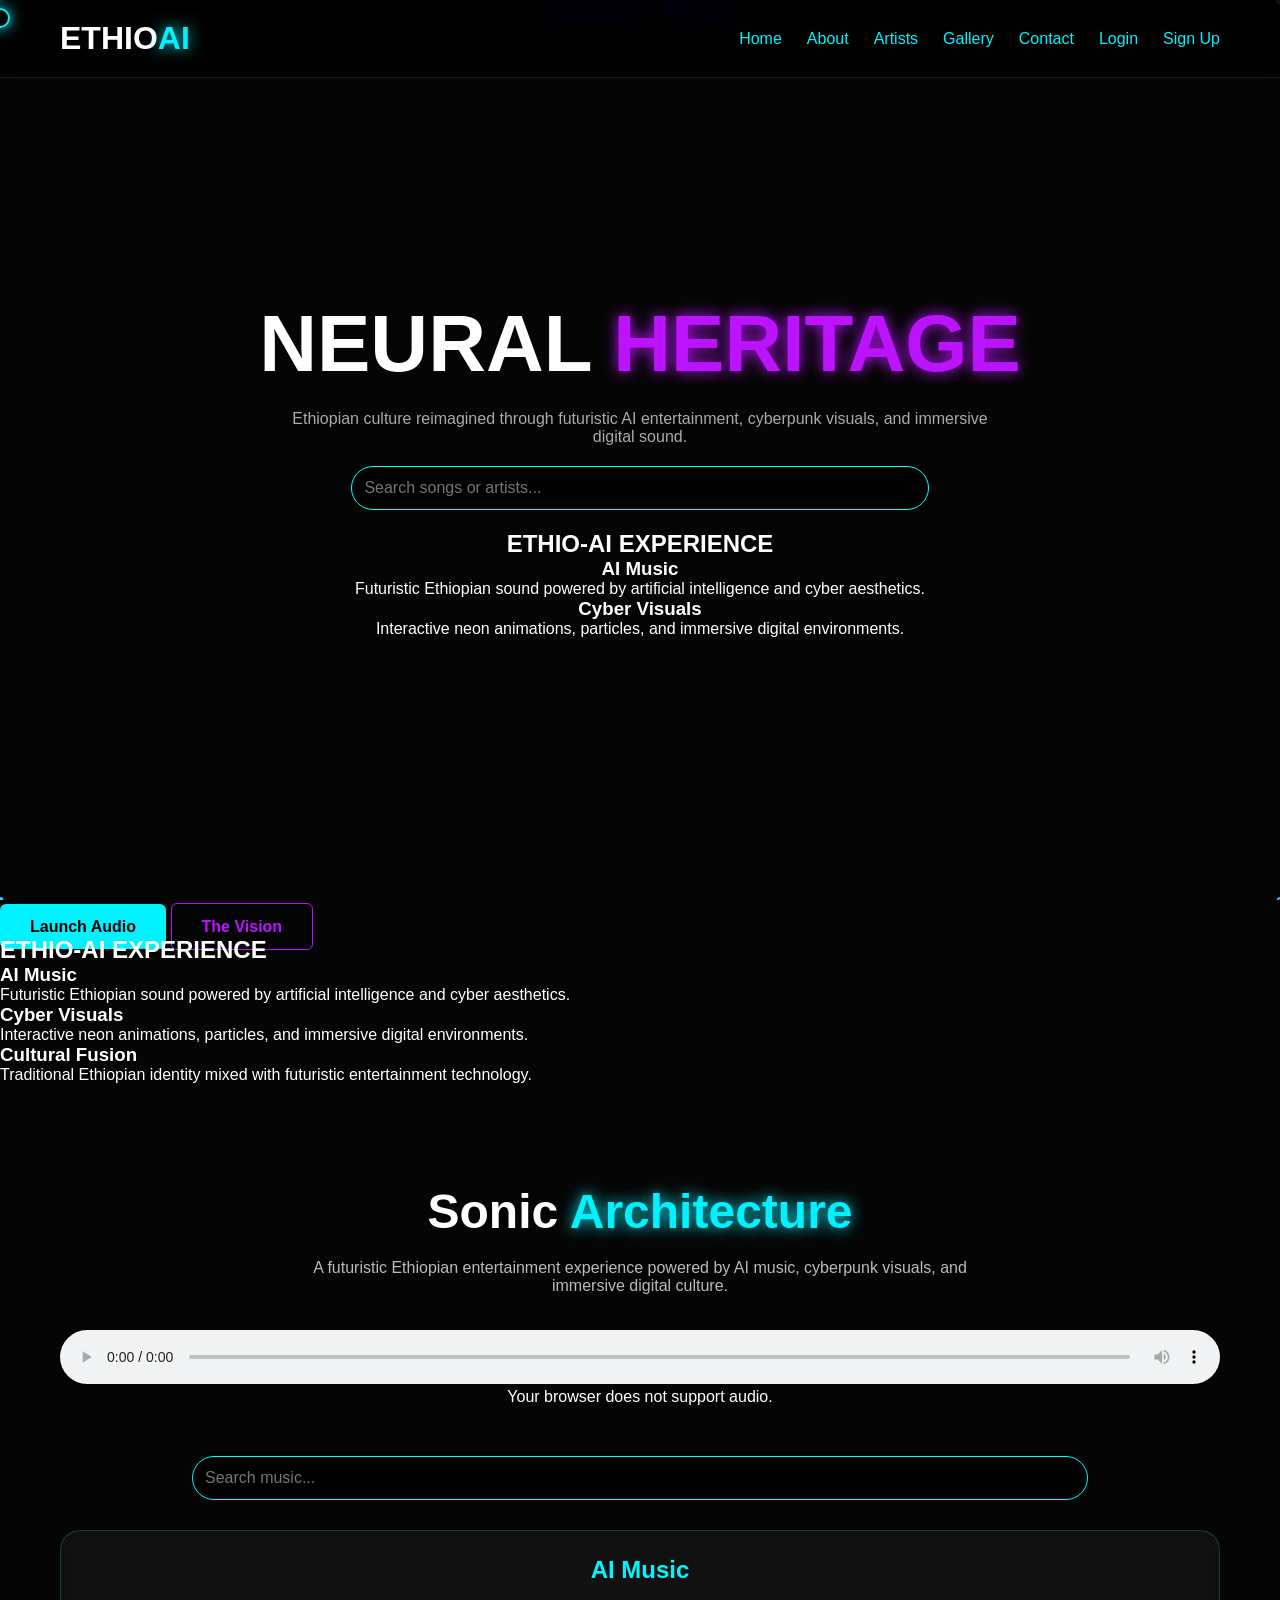
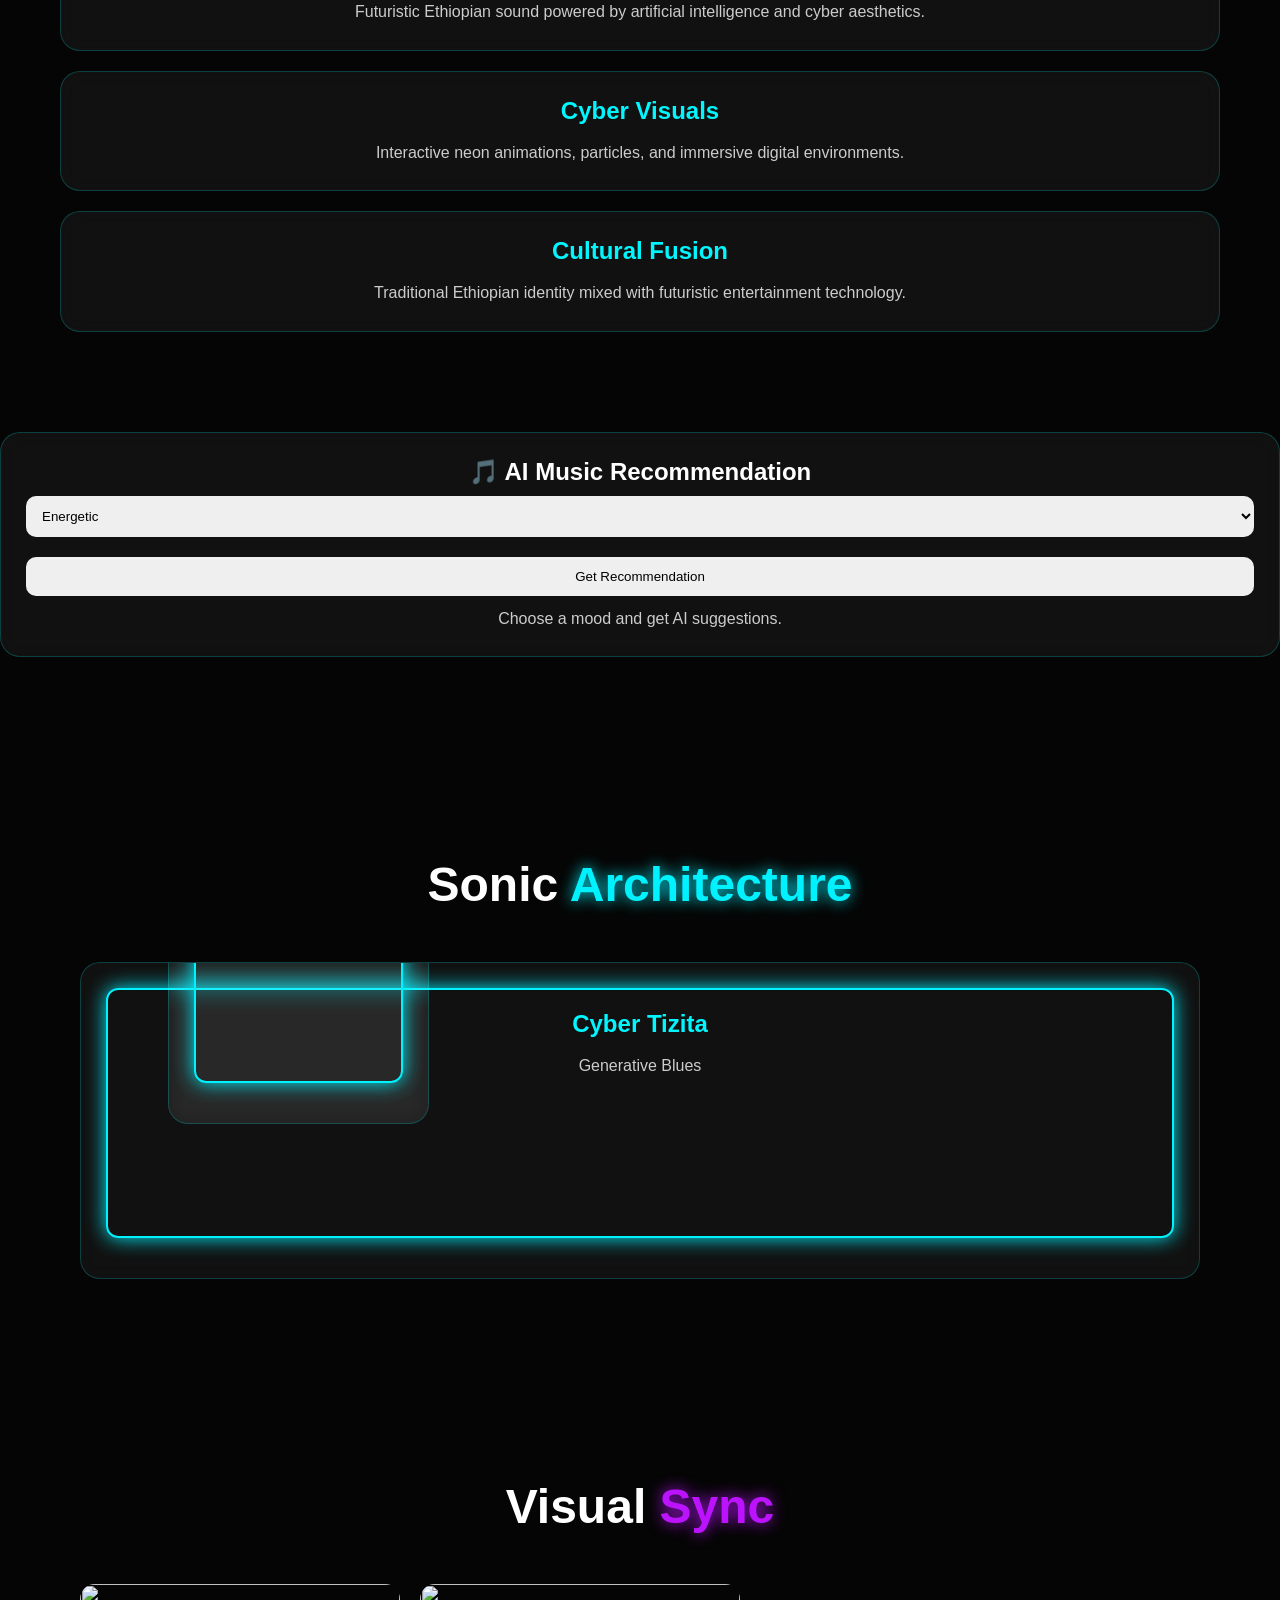
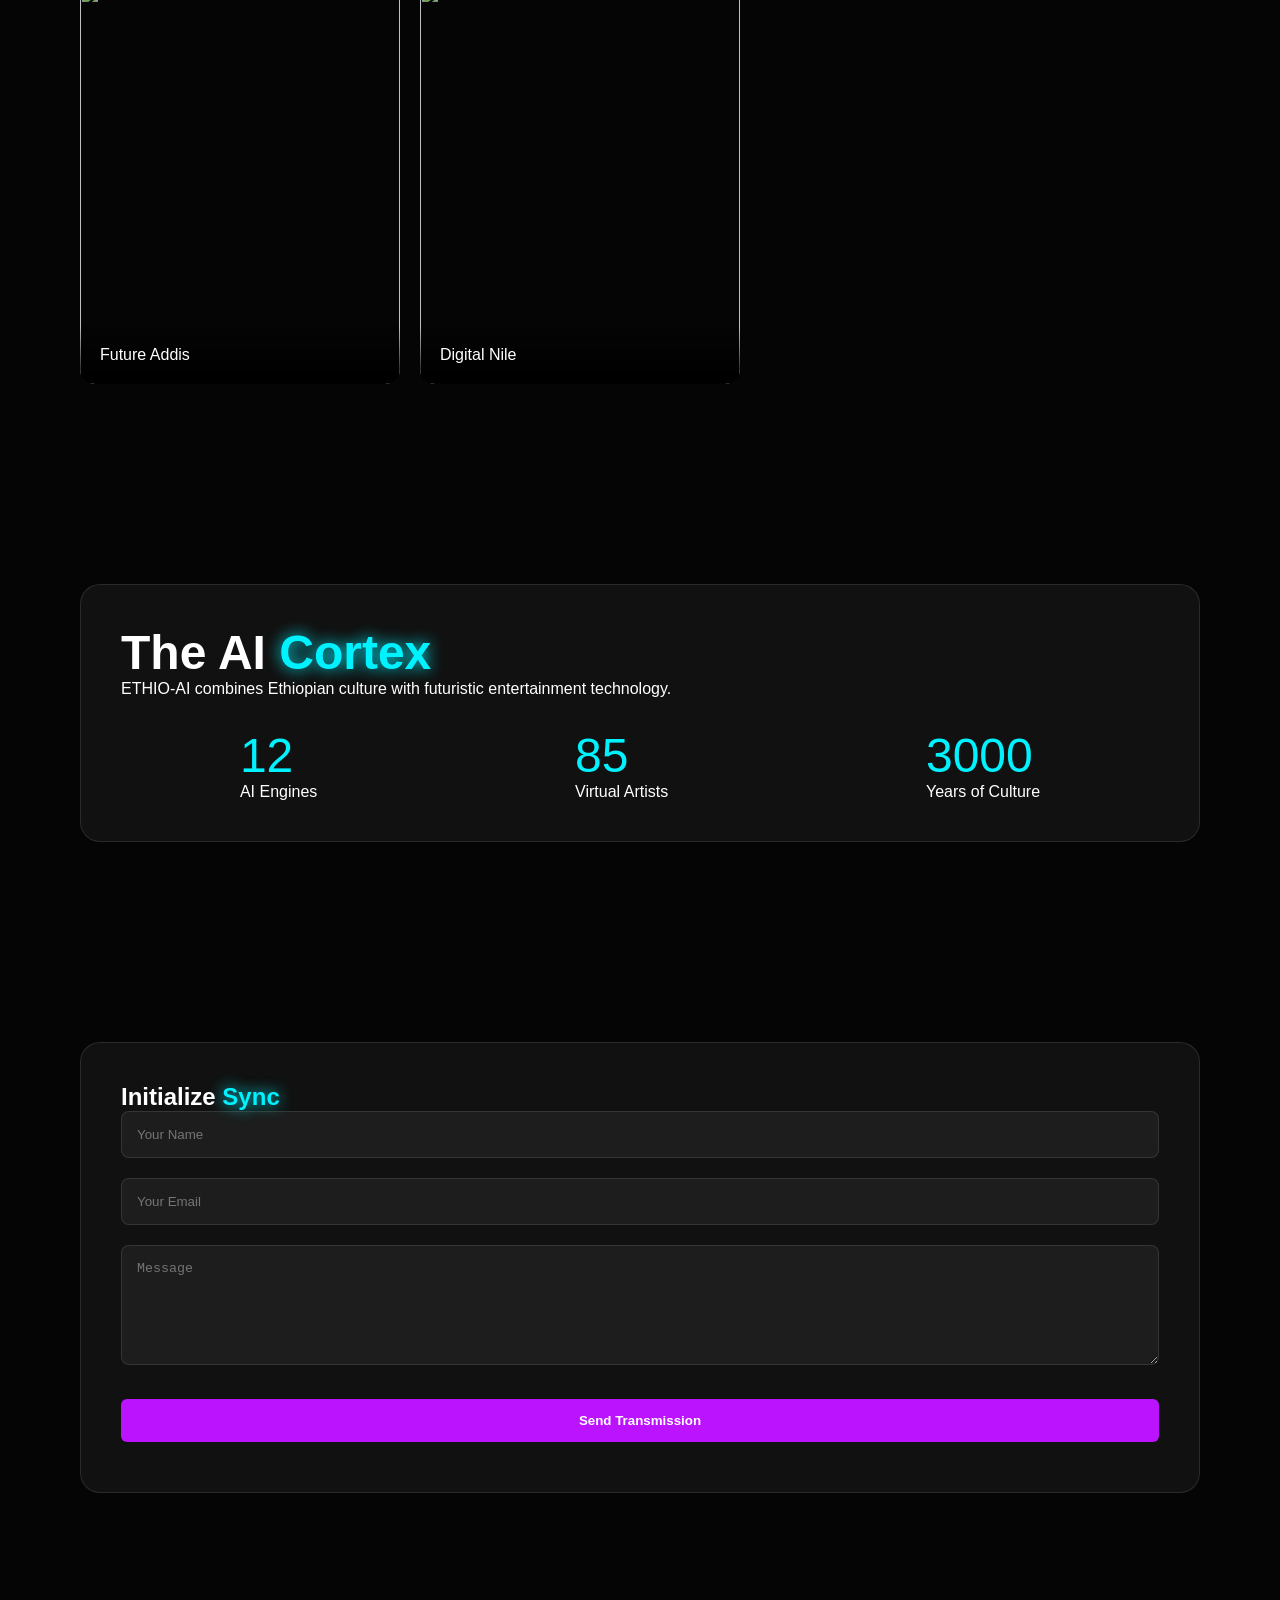
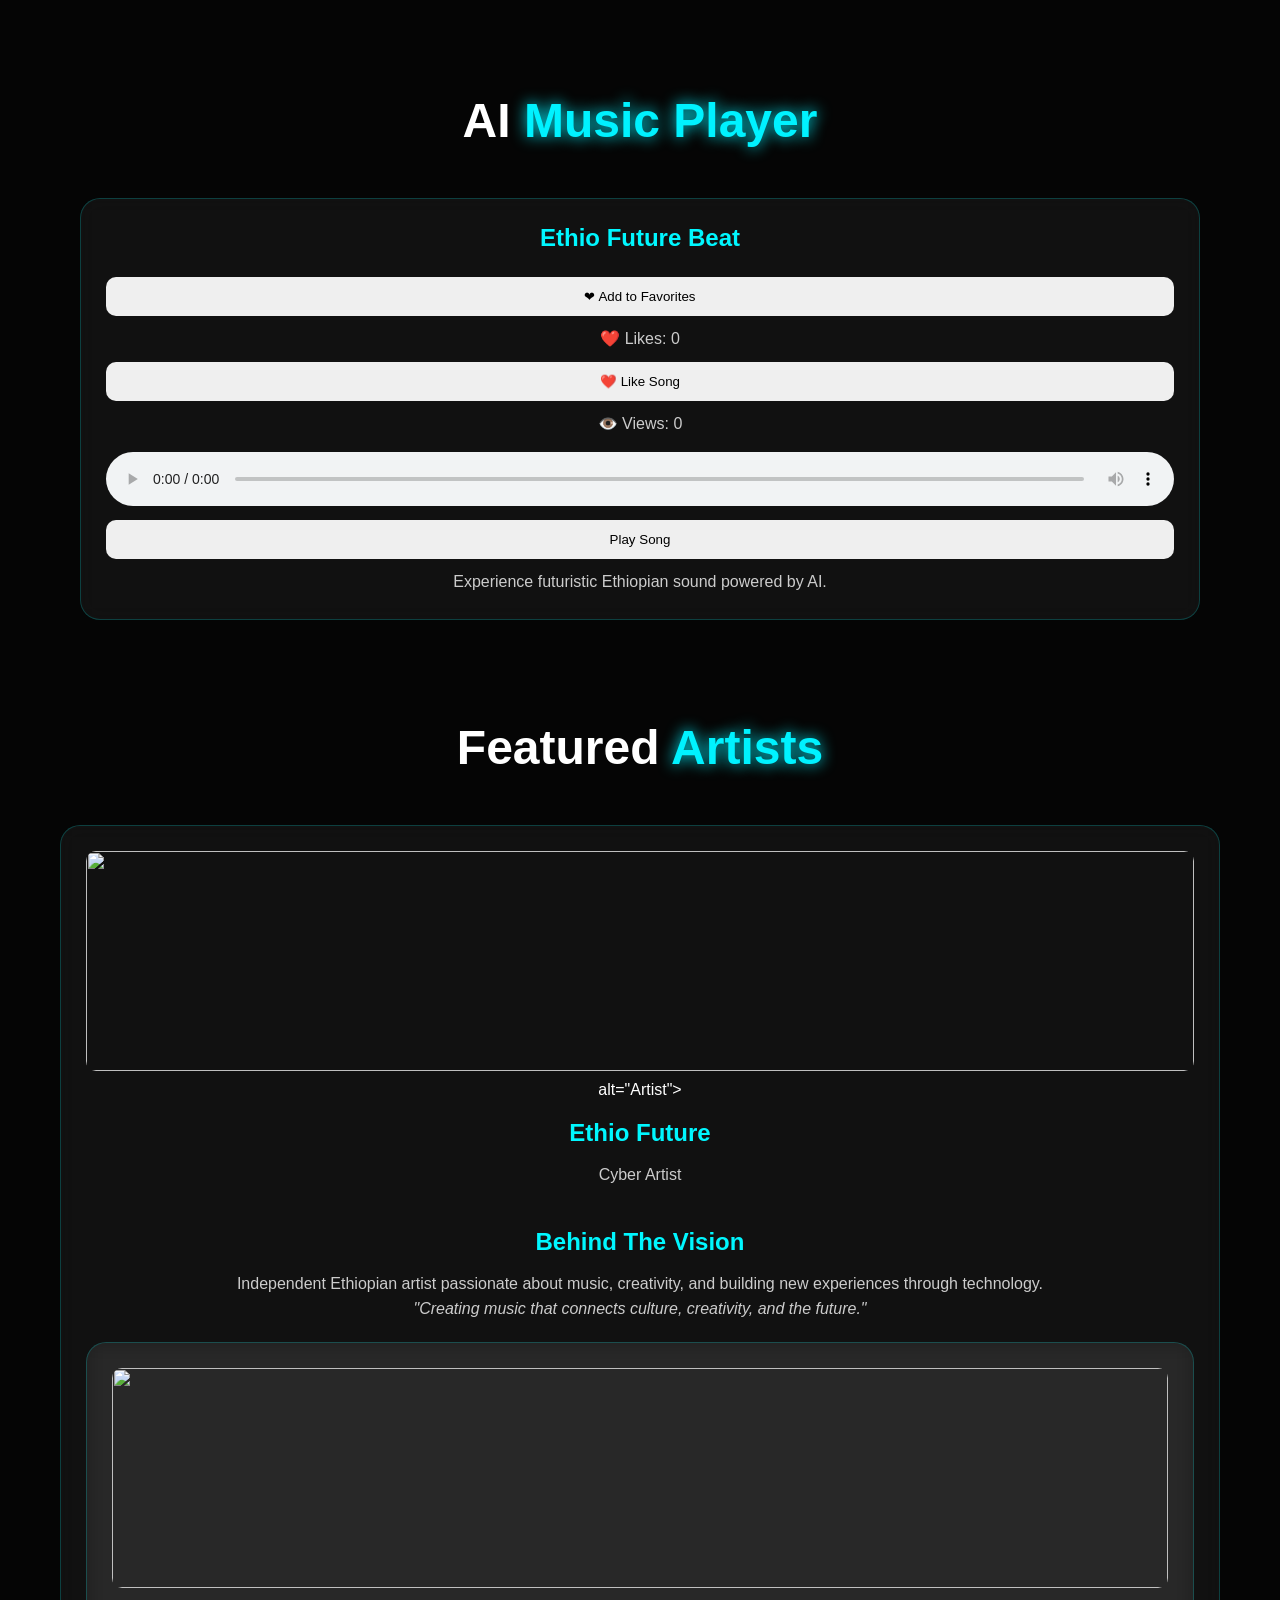
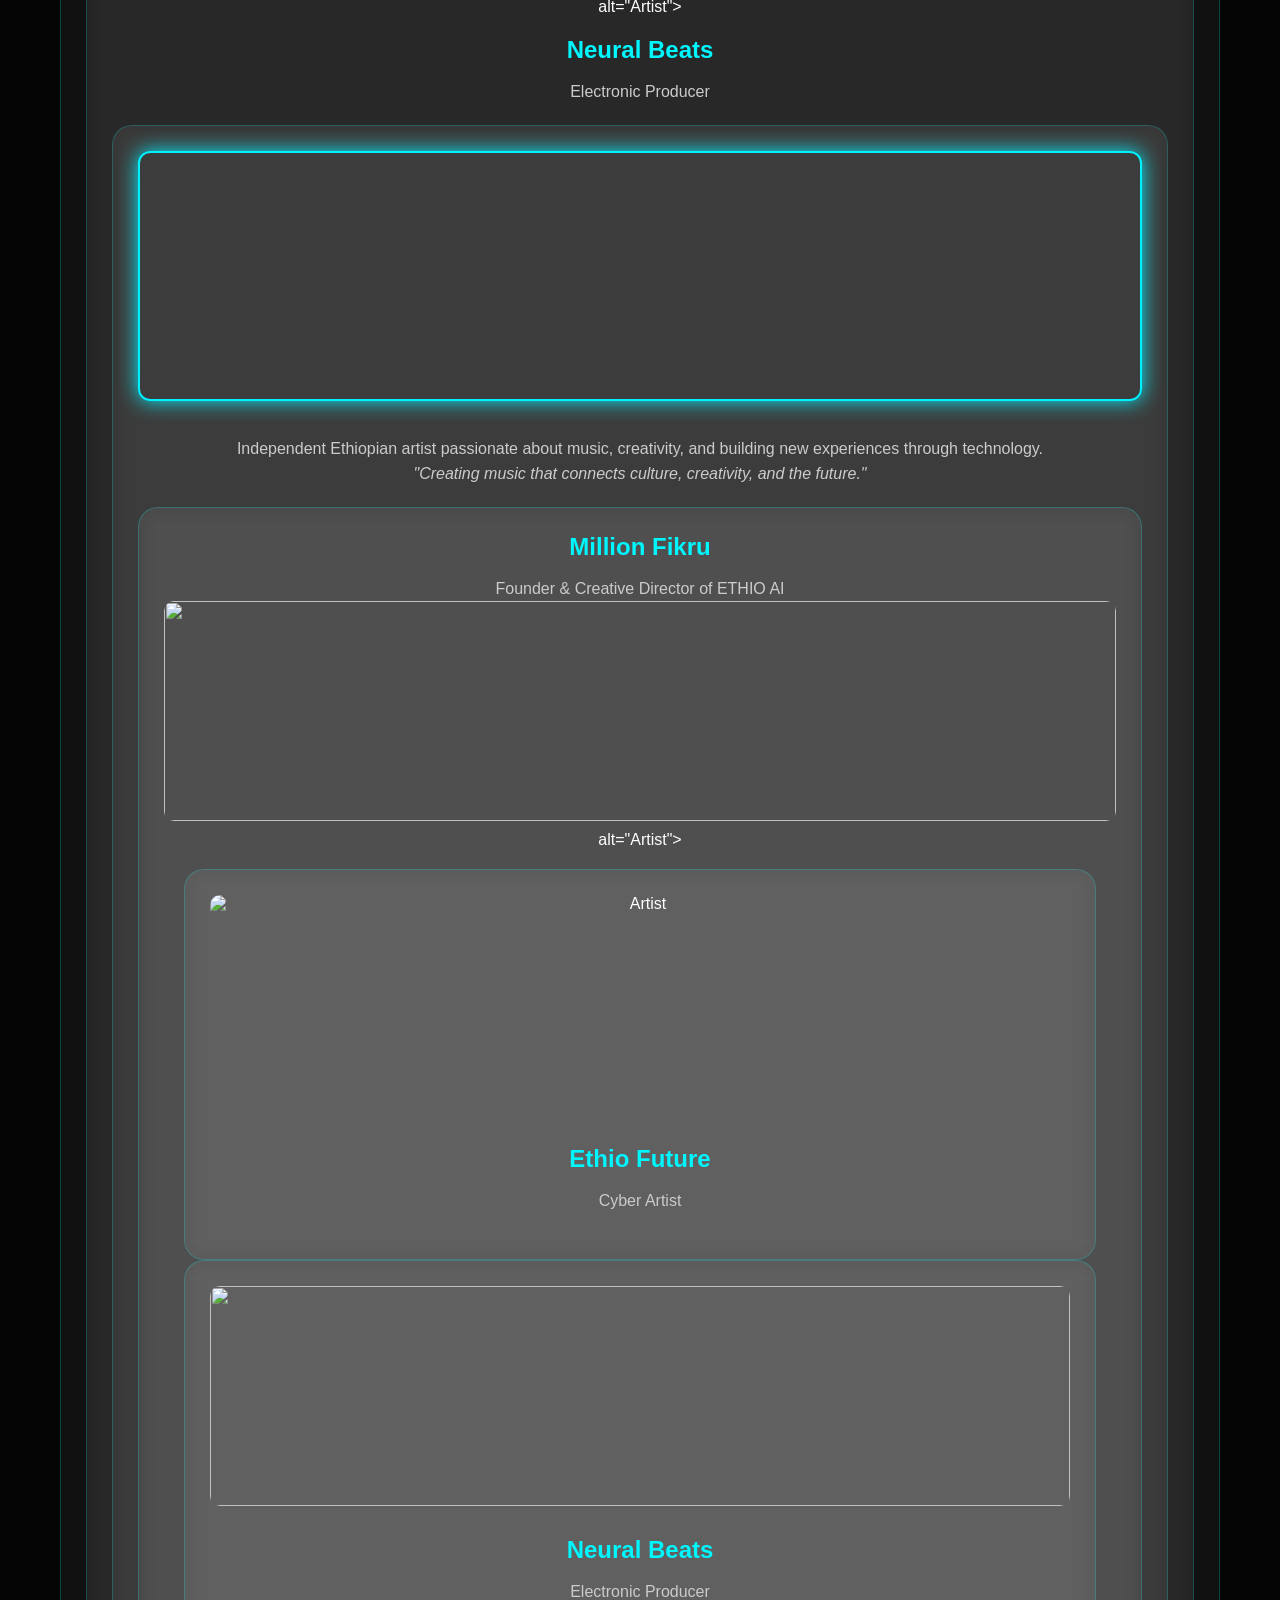
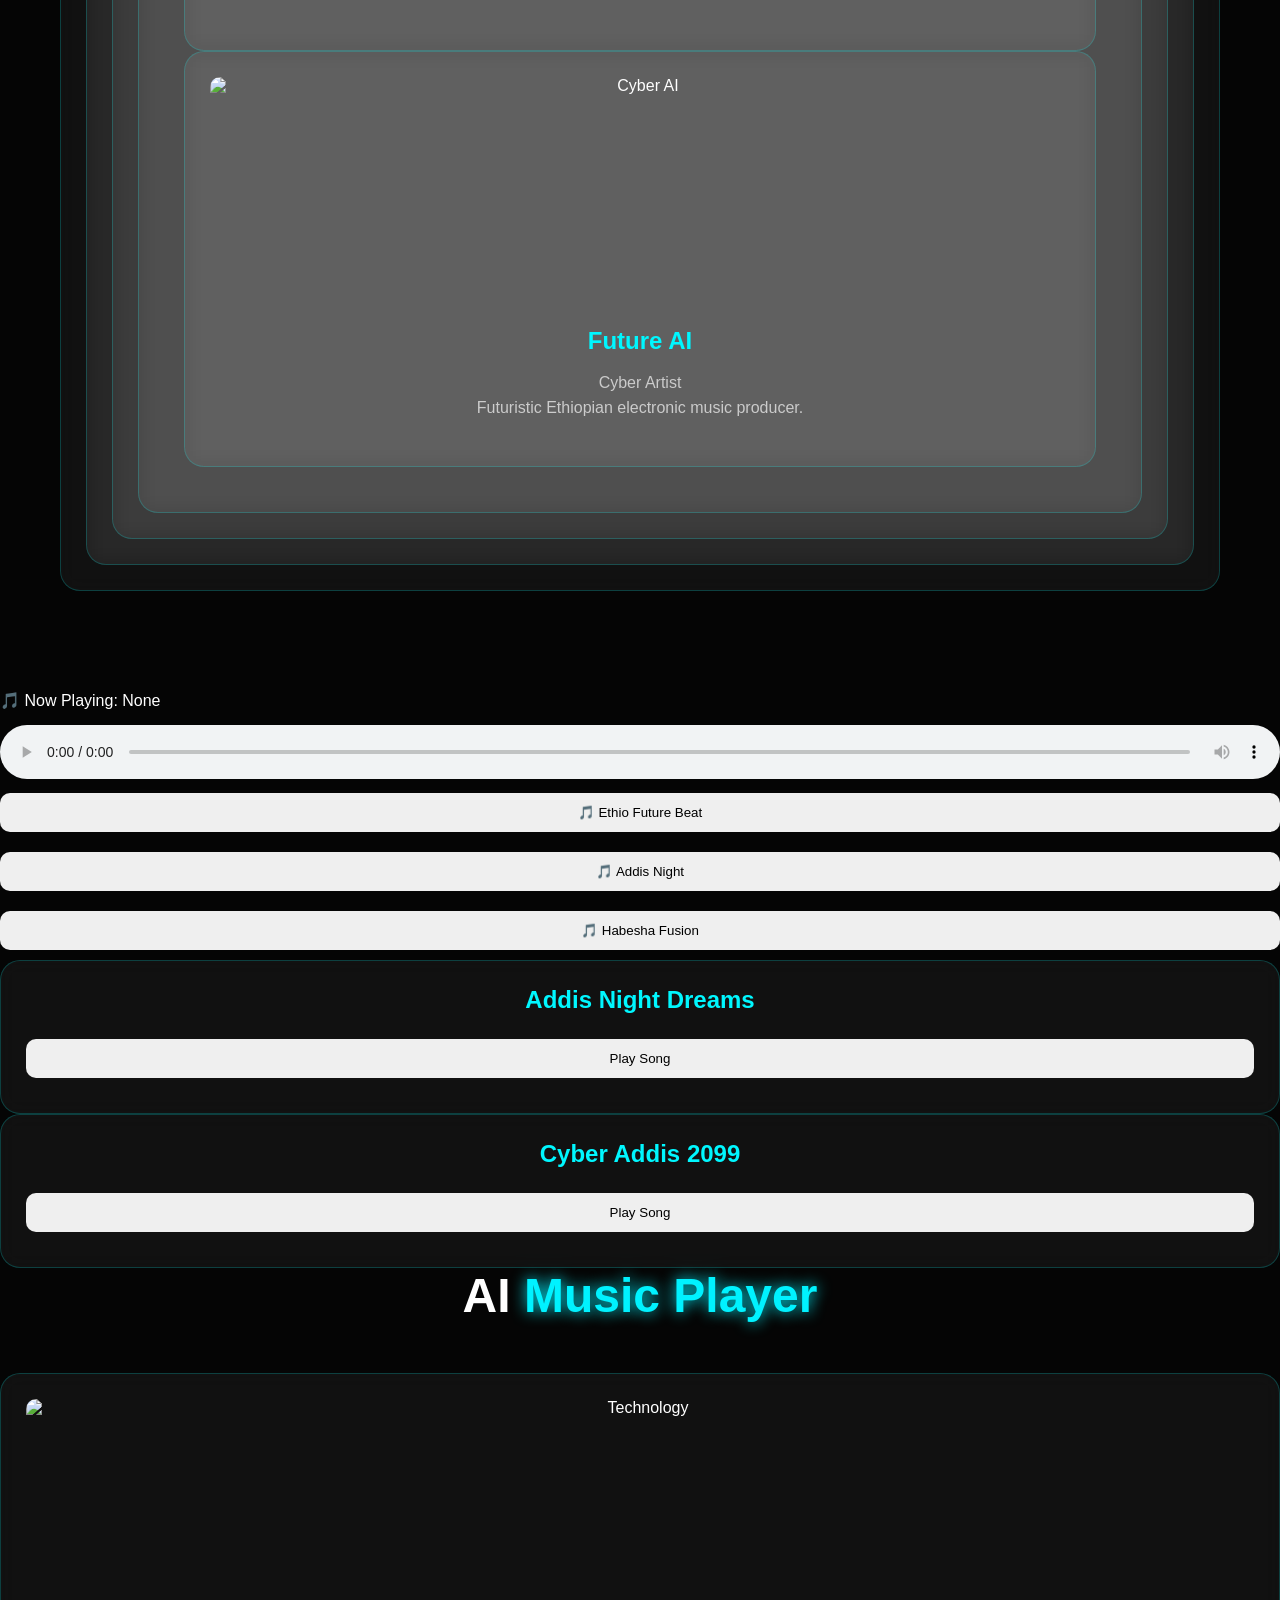
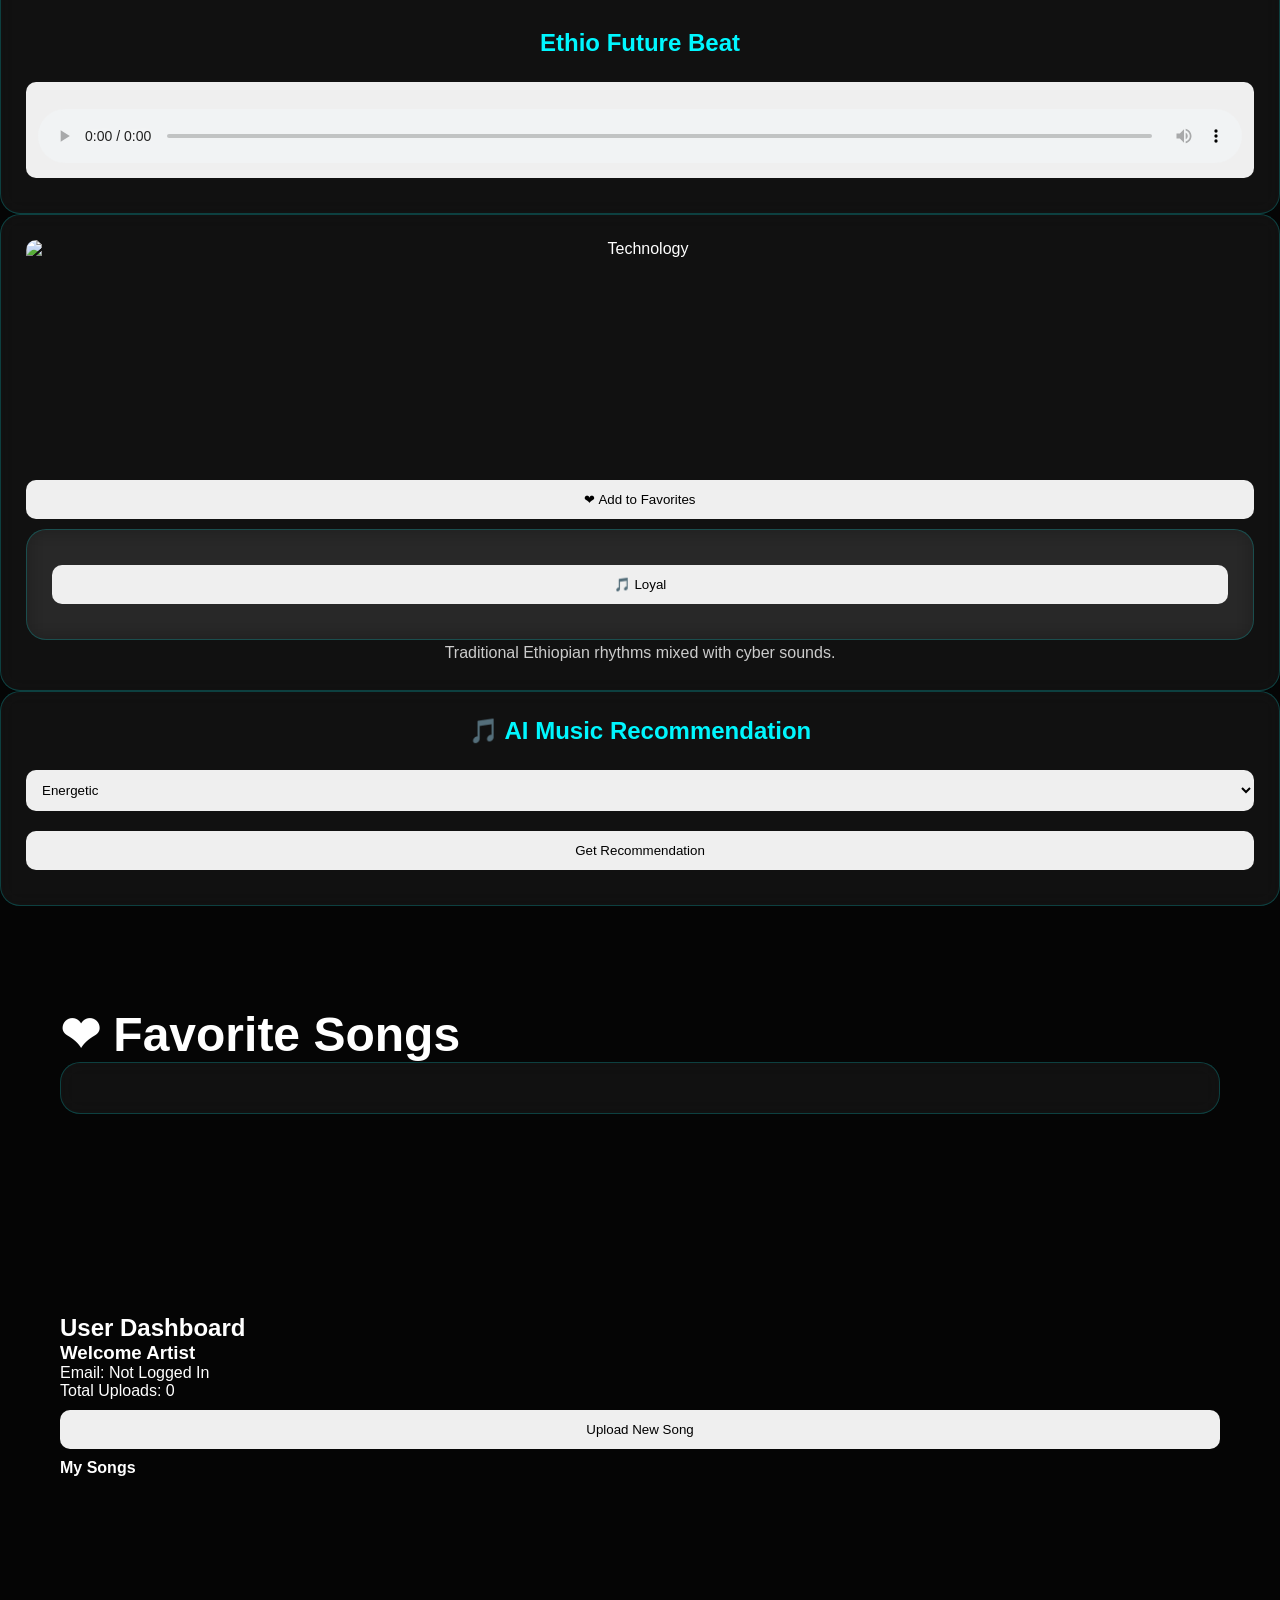
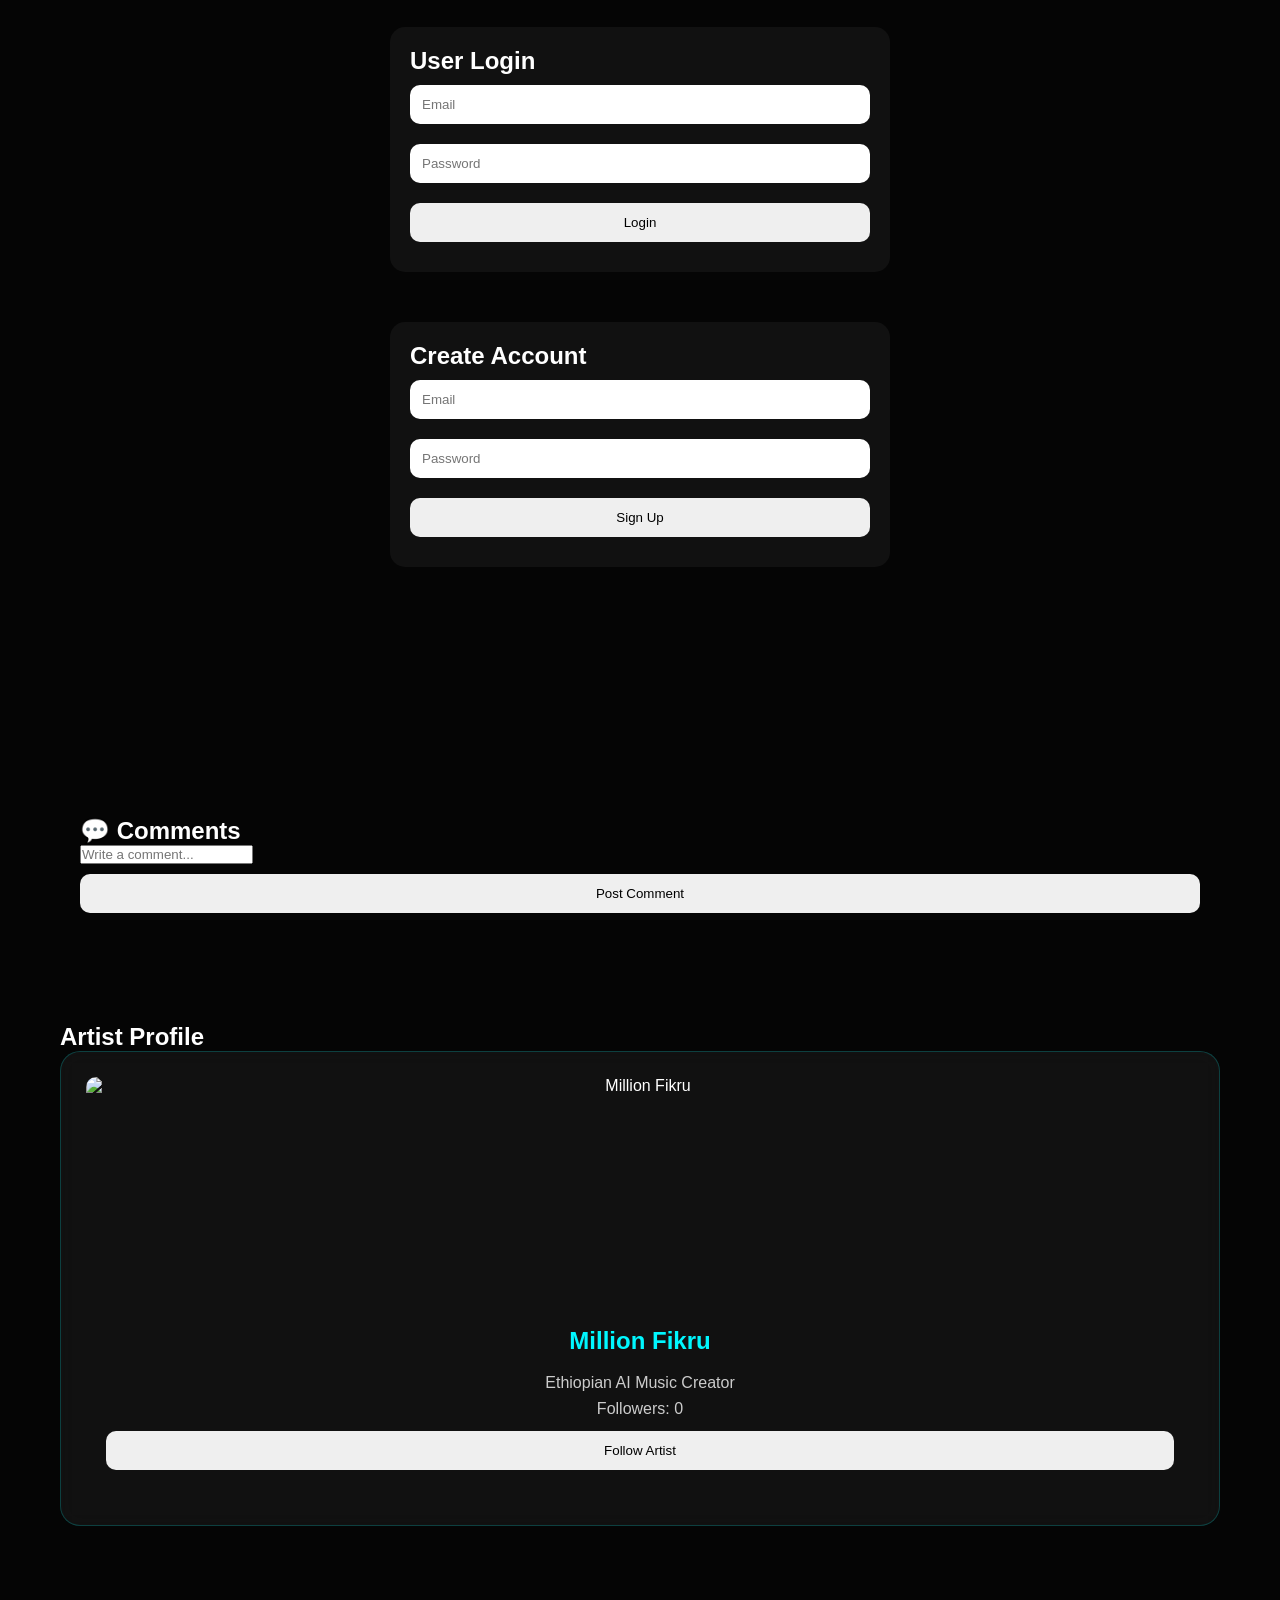
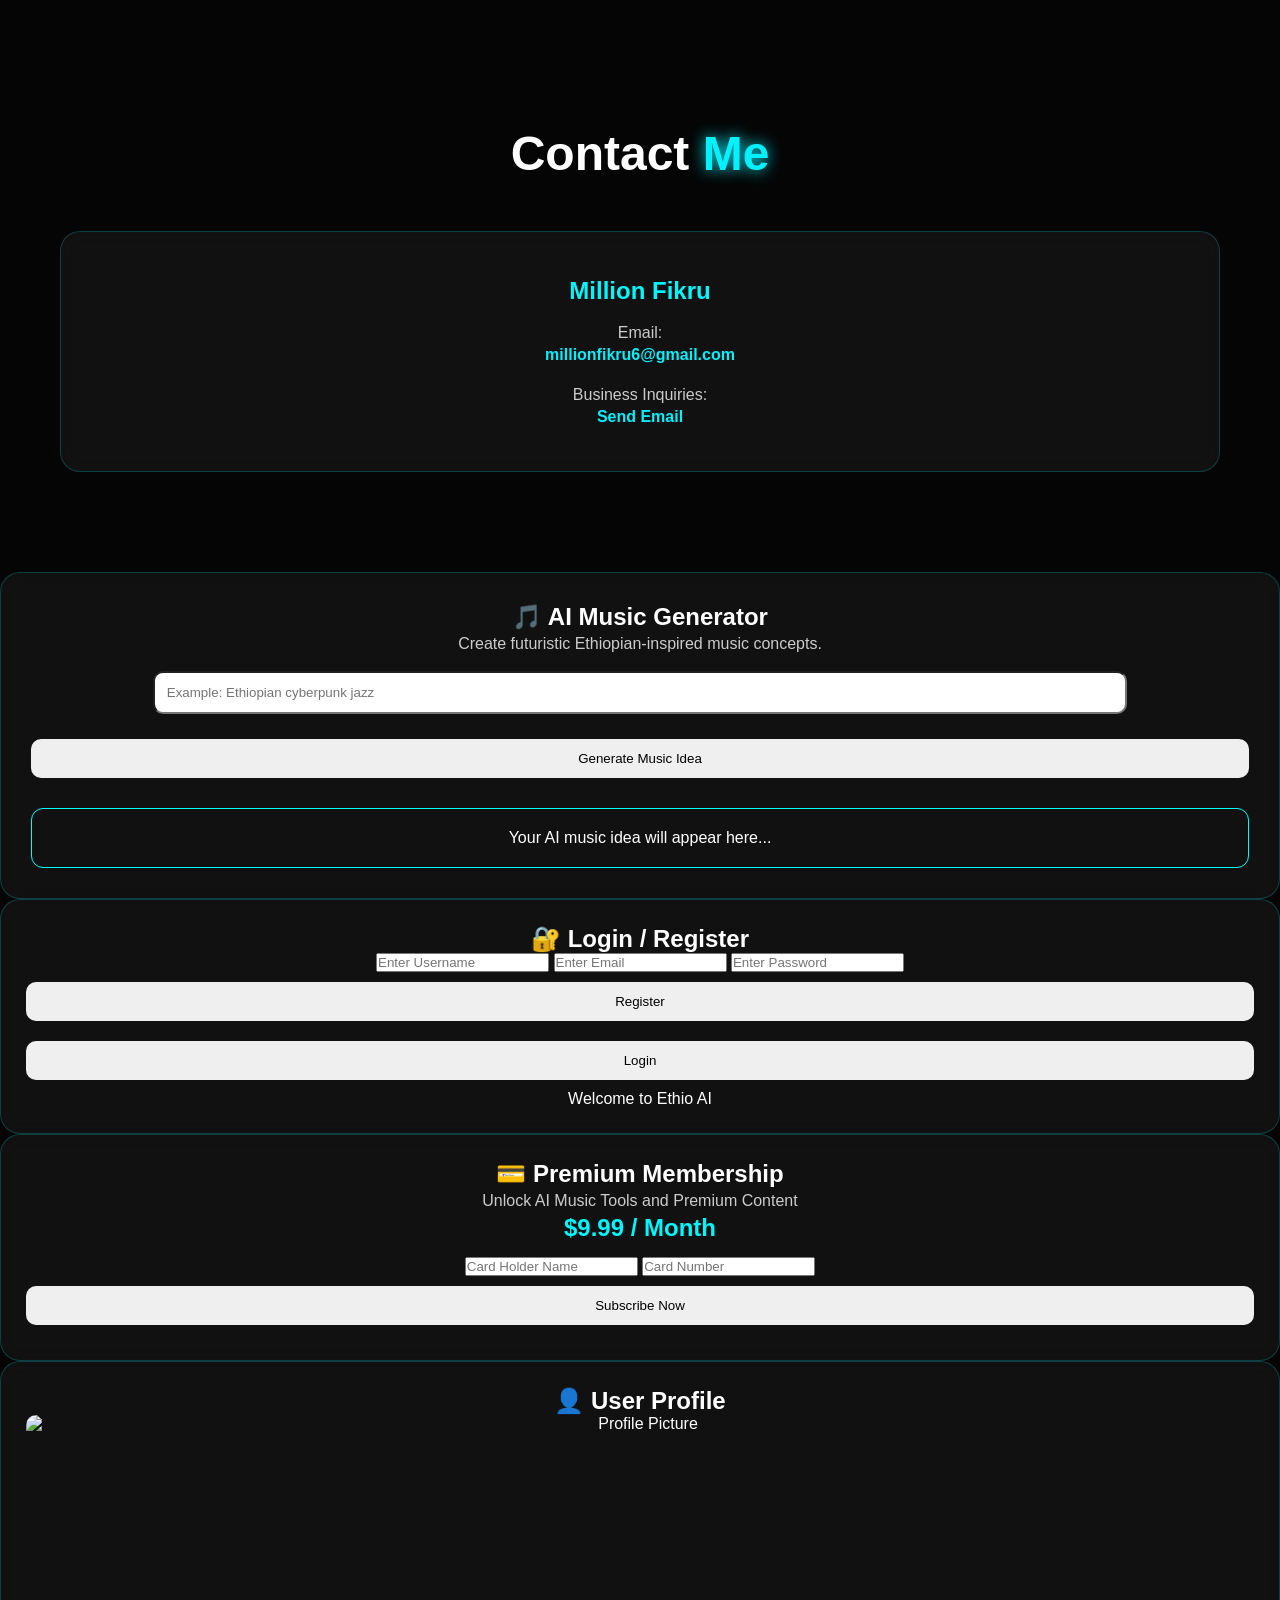
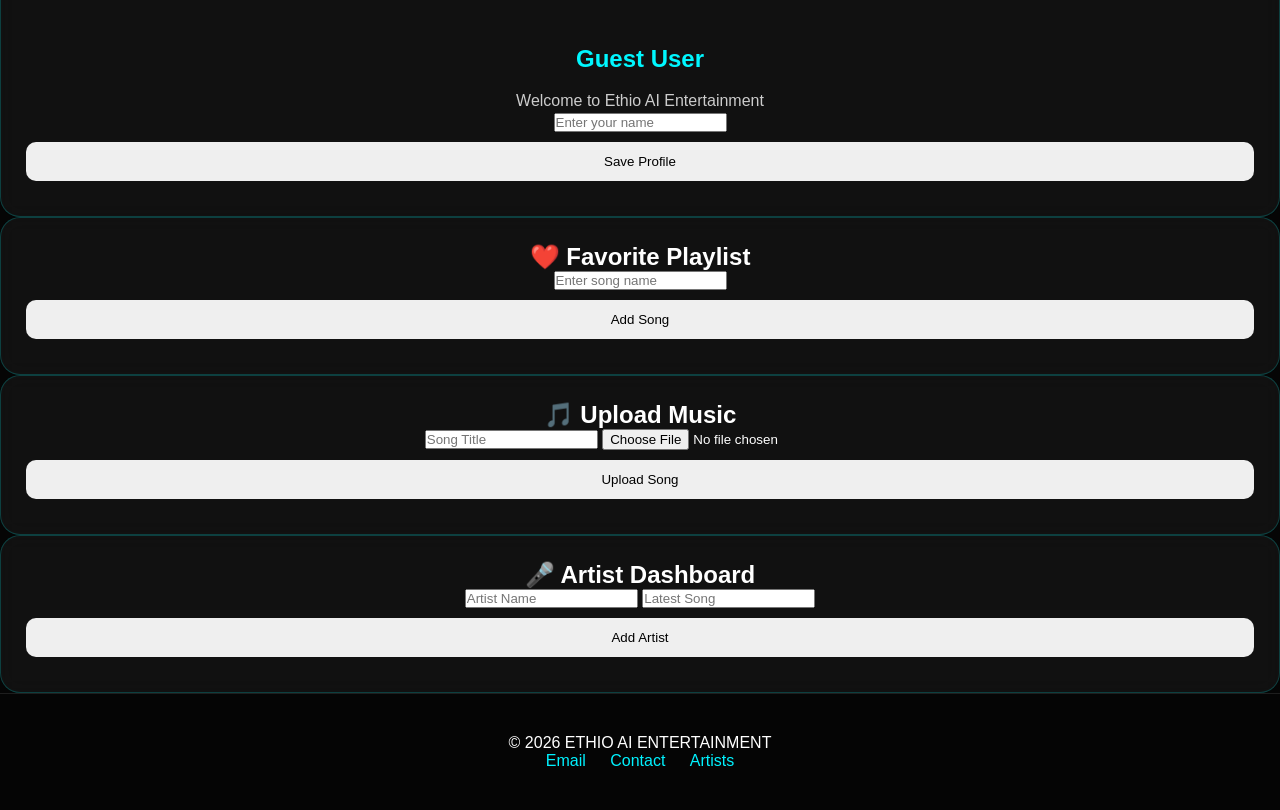
==== index.html @ 3e2a8e43 "Add files via upload" ====
<!DOCTYPE html>
<html lang="en">

  <head>
    <meta charset="UTF-8">
    <title>Ethio Ai best </title>
    <link rel="stylesheet" href="./style.css">

  </head>
    
  <body>
  <div class="hero-actions">
    <a href="#artists" class="btn-primary">Launch Audio</a>
    <a href="#about" class="btn-secondary">The Vision</a>
</div>

<section class="features-section"><canvas id="particle-background"></canvas>

<div id="custom-cursor"></div>

<nav class="main-nav">
  <div class="nav-wrapper">
    <a href="#" class="brand-logo">ETHIO<span class="accent-text">AI</span></a>

    <div class="menu-toggle" id="mobile-menu">
      <span class="bar"></span>
      <span class="bar"></span>
      <span class="bar"></span>
    </div>

    <ul class="nav-links">
<li><a href="#home">Home</a></li>
<li><a href="#about">About</a></li>
<li><a href="#artists">Artists</a></li>
<li><a href="#gallery">Gallery</a></li>
<li><a href="#contact">Contact</a></li>
<li><a href="#login">Login</a></li>
<li><a href="#signup">Sign Up</a></li>
</ul>
    
  </div>
</nav>

<section id="home" class="hero-container">
  <div class="hero-inner">
    <h1 class="main-heading">
      NEURAL <span class="neon-purple">HERITAGE</span>
    </h1>

    <p class="hero-description">
      Ethiopian culture reimagined through futuristic AI entertainment, cyberpunk visuals, and immersive digital sound.
    </p>

    <div class="search-box">
  <input
    type="text"
    id="searchInput"
    placeholder="Search songs or artists..."
    onkeyup="searchSongs()"
  >
</div>

  <h2 class="section-title">ETHIO-AI EXPERIENCE</h2>

  <div class="features-grid">

    <div class="feature-card">
      <h3>AI Music</h3>
      <p>Futuristic Ethiopian sound powered by artificial intelligence and cyber aesthetics.</p>
    </div>

    <div class="feature-card">
      <h3>Cyber Visuals</h3>
      <p>Interactive neon animations, particles, and immersive digital environments.</p>
    </div>

    <div class="feature-card">
   

</section>
      <a href="#music" class="glow-button">Launch Audio</a>
      <a href="#about" class="outline-button">The Vision</a>
    
  </div>
</section><section class="features-section">

  <h2 class="section-title">ETHIO-AI EXPERIENCE</h2>
  <div class="features-grid">

    <div class="feature-card">
      <h3>AI Music</h3>
      <p>Futuristic Ethiopian sound powered by artificial intelligence and cyber aesthetics.</p>
    </div>

    <div class="feature-card">
      <h3>Cyber Visuals</h3>
      <p>Interactive neon animations, particles, and immersive digital environments.</p>
    </div>

    <div class="feature-card">
      <h3>Cultural Fusion</h3>
      <p>Traditional Ethiopian identity mixed with futuristic entertainment technology.</p>
    </div>

  

</section><section id="music" class="content-section">
  <div class="section-header">
    <h2 class="sub-heading">
      Sonic <span class="neon-blue">Architecture</span>
    </h2>

    <p class="section-description">
      A futuristic Ethiopian entertainment experience powered by AI music,
      cyberpunk visuals, and immersive digital culture.
    </p>
   <audio controls>
  <source src="audios/loyal.m4a" type="audio/mp4">
</audio>
          
          
  Your browser does not support audio.
</audio>
  </div>
<div class="search-box">
  <input
    type="text"
    id="searchInput"
    placeholder="Search music..."
    onkeyup="searchSongs()">
</div>
  
  <div class="music-grid">

    <div class="music-card searchable">
  <h3>AI Music</h3>
      <p>
        Futuristic Ethiopian sound powered by artificial intelligence
        and cyber aesthetics.
      </p>
    </div>

    <div class="music-card searchable">
  <h3>Cyber Visuals</h3>
      <p>
        Interactive neon animations, particles, and immersive digital environments.
      </p>
    </div>

    <div class="music-card searchable">
  <h3>Cultural Fusion</h3>
      <p>
        Traditional Ethiopian identity mixed with futuristic entertainment technology.
      </p>
    

  </div>
</section>

  </section>

<section id="recommend">
  <div class="music-card">
    <h2>🎵 AI Music Recommendation</h2>

    <select id="mood">
      <option value="energetic">Energetic</option>
      <option value="calm">Calm</option>
      <option value="traditional">Traditional</option>
      <option value="cyber">Cyber</option>
    </select>

    <button onclick="recommendMusic()">
      Get Recommendation
    </button>

    <p id="recommendResult">
      Choose a mood and get AI suggestions.
    </p>
  </div>
</section>

<section id="music" class="content-section">
<section id="music" class="content-section">
  <div class="section-header">
    <h2 class="sub-heading">
      Sonic <span class="neon-blue">Architecture</span>
    </h2>
  </div>

  <div class="music-grid">

    <div class="music-card reveal">
      <div class="card-image-box" style="background-image:url('https://images.unsplash.com/photo-1614613535308-eb5fbd3d2c17?auto=format&fit=crop&w=600&q=80')">
        <div class="play-trigger">
          <div class="play-icon"></div>
        </div>
      

      <div class="card-details">
        <h3>Cyber Tizita</h3>
        <p>Generative Blues</p>

        <div class="viz-bars">
          <div class="v-bar"></div>
          <div class="v-bar"></div>
          <div class="v-bar"></div>
          <div class="v-bar"></div>
<div> 
  
    <div class="music-card reveal">
      <div class="card-image-box" style="background-image:url('https://images.unsplash.com/photo-1493225255756-d9584f8606e9?auto=format&fit=crop&w=600&q=80')">
        <div class="play-trigger">
          <div class="play-icon"></div>
        </div>
      

      <div class="card-details">
        <h3>Axumite Pulse</h3>
        <p>Techno Traditional</p>

        <div class="viz-bars">
          <div class="v-bar"></div>
          <div class="v-bar"></div>
          <div class="v-bar"></div>
          <div class="v-bar"></div>
        </div>
</section>

<section id="gallery" class="content-section">
  <div class="section-header">
    <h2 class="sub-heading">
      Visual <span class="neon-purple">Sync</span>
    </h2>
  </div>

  <div class="gallery-track reveal">

    <div class="gallery-panel">
      <img src="https://images.unsplash.com/photo-1550745165-9bc0b252726f?auto=format&fit=crop&w=600&q=80">
      <div class="panel-overlay">Future Addis</div>
    </div>

    <div class="gallery-panel">
      <img src="https://images.unsplash.com/photo-1518770660439-4636190af475?auto=format&fit=crop&w=600&q=80">
      <div class="panel-overlay">Digital Nile</div>
   
  </div>
</section>

<section id="about" class="content-section">
  <div class="info-card reveal">

    <h2 class="sub-heading">
      The AI <span class="neon-blue">Cortex</span>
    </h2>

    <p>
      ETHIO-AI combines Ethiopian culture with futuristic entertainment technology.
    </p>

    <div class="metrics-row">

      <div class="metric-item">
        <span class="metric-num" data-val="12">0</span>
        <p>AI Engines</p>
      </div>

      <div class="metric-item">
        <span class="metric-num" data-val="85">0</span>
        <p>Virtual Artists</p>
      </div>

      <div class="metric-item">
        <span class="metric-num" data-val="3000">0</span>
        <p>Years of Culture</p>
      

   
  </div>
</section>

<section id="contact" class="content-section">
  <form class="glass-form reveal" id="ethio-form">

    <h2 class="form-title">
      Initialize <span class="neon-blue">Sync</span>
    </h2>

    <div class="field-group">
      <input type="text" class="input-element" placeholder="Your Name" required>
    </div>

    <div class="field-group">
      <input type="email" class="input-element" placeholder="Your Email" required>
    </div>

    <div class="field-group">
      <textarea class="input-element area-element" placeholder="Message" required></textarea>
    </div>

    <button type="submit" class="submit-glow">
      Send Transmission
    </button>

  </form>
</section>
<section id="player" class="content-section">

  <div class="section-header">
    <h2 class="sub-heading">
      AI <span class="neon-blue">Music Player</span>
    </h2>
  </div>
  

  <div class="music-card">
    <h3>Ethio Future Beat</h3>
    <button onclick="addFavorite('Abyssinia Fusion')">
❤ Add to Favorites
</button>
    
    <p>
❤️ Likes: <span id="likeCount">0</span>
</p>

<button onclick="likeSong()">
❤️ Like Song
</button>
    
    <p>👁️ Views: <span id="viewCount">0</span></p>
<audio id="audioPlayer" controls></audio>
    <button onclick="playSong('https://www.soundhelix.com/examples/mp3/SoundHelix-Song-1.mp3')">
Play Song
</button>

    <p>
      Experience futuristic Ethiopian sound powered by AI.
    </p>
  </div>

</section>
    

  <div class="section-header">
    <h2 class="sub-heading">
      Featured <span class="neon-blue">Artists</span>
    </h2>
  </div>

  <div class="music-grid">
    <div class="music-card">
<img src=images/profile.png" alt="">      alt="Artist">

<div class="card-details">
  <h3>Ethio Future</h3>
  <p>Cyber Artist</p>
</div>
  

  <div class="card-details">
    <h3>Behind The Vision</h3>

    <p>Independent Ethiopian artist passionate about music, creativity, and building new experiences through technology.</p>

    <p><em>"Creating music that connects culture, creativity, and the future."</em></p>
</div>
    <div class="music-card">
  <img src="images/profile.png" alt="">           alt="Artist">

  <div class="card-details">
    <h3>Neural Beats</h3>
    <p>Electronic Producer</p>
  </div>

<div class="music-card">
    
    <div class="card-image-box" style="background-image:url('https://i.ibb.co/Xfv16zJ4/20260519-154440.png');"></div>
    
      
      <div class="card-details">
        
        
        
<p>Independent Ethiopian artist passionate about music, creativity, and building new experiences through technology.</p>
  
<p><em>"Creating music that connects culture, creativity, and the future."</em></p>
      </div>
    

    <div class="music-card">
    <h3>Million Fikru</h3>
<p>Founder & Creative Director of ETHIO AI</p>

  <img src=images/profile.png" alt="">  alt="Artist">

  <div class="card-details">
    
    <div class="music-card">
  <img src="images/profile.png"alt="Artist">

  <div class="card-details">
    <h3>Ethio Future</h3>
    <p>Cyber Artist</p>
  </div>
</div>

<div class="music-card">
  <img src=images/profile.png"alt="Neural Beats">

  <div class="card-details">
    <h3>Neural Beats</h3>
    <p>Electronic Producer</p>
  </div>
</div>

<div class="music-card">
  <img src="https://images.unsplash.com/photo-1677442136019-21780ecad995?w=800" alt="Cyber AI">

  <div class="card-details">
    <h3>Future AI</h3>
    <p>Cyber Artist</p>
    <p>Futuristic Ethiopian electronic music producer.</p>
  </div>
</div>

</section>
<p>🎵 Now Playing: <span id="currentSong">None</span></p>

<audio controls>
  <source src="https://www.learningcontainer.com/wp-content/uploads/2020/02/Kalimba.mp3" type="audio/mpeg">
</audio>
      
<button onclick="playSong('https://www.soundhelix.com/examples/mp3/SoundHelix-Song-1.mp3', 'Ethio Future Beat')">
🎵 Ethio Future Beat
</button>
 
                                                 
<button onclick="playSong('https://www.soundhelix.com/examples/mp3/SoundHelix-Song-2.mp3', 'Addis Night')">
🎵 Addis Night
</button>

<button onclick="playSong('https://www.soundhelix.com/examples/mp3/SoundHelix-Song-3.mp3', 'Habesha Fusion')">
🎵 Habesha Fusion
</button>
                       <div class="music-card">     
<h3>Addis Night Dreams</h3>


<button onclick="playSong('https://www.soundhelix.com/examples/mp3/SoundHelix-Song-2.mp3', 'Addis Night Dreams')">
Play Song
</button>
</div>

<div class="music-card">

<h3>Cyber Addis 2099</h3>

<button onclick="playSong('https://www.soundhelix.com/examples/mp3/SoundHelix-Song-3.mp3')">
Play Song
</button>

</div>
  <div class="section-header">
    <h2 class="sub-heading">
      AI <span class="neon-blue">Music Player</span>
    </h2>
      </div>
   <div class="music-card">
     
<img src="https://images.unsplash.com/photo-1531746790731-6c087fecd65a?w=800" alt="Technology">
  <h3>Ethio Future Beat</h3>
     <button onclick="addFavorite('Ethio Future Beat')"
     
❤ Add to Favorites
</button>
<audio id="audioPlayer" controls>
  <source src="https://www.soundhelix.com/examples/mp3/SoundHelix-Song-1.mp3" type="audio/mpeg">
  <p>Futuristic Ethiopian AI music experience.</p>
</div>
  <div class="music-card">
    <img src="https://images.unsplash.com/photo-1531746790731-6c087fecd65a?w=800" alt="Technology">
  
<button onclick="addFavorite('Ethio Future Beat')">
❤ Add to Favorites
</button>

<div class="music-card">


<button onclick="playSong('https://www.soundhelix.com/examples/mp3/SoundHelix-Song-3.mp3', 'Loyal')">
🎵 Loyal
</button>


</div>
    
  <p>Traditional Ethiopian rhythms mixed with cyber sounds.</p>
</div>
<div class="music-card">
    <h3>🎵 AI Music Recommendation</h3>

    <select id="mood">
        <option value="energetic">Energetic</option>
        <option value="calm">Calm</option>
        <option value="traditional">Traditional</option>
    </select>

    <button onclick="recommendMusic()">
        Get Recommendation
    </button>

    <p id="recommendResult"></p>
</div>
      
</section>
    <section id="favorites" class="content-section">

<h2 class="sub-heading">
❤ Favorite Songs
</h2>

<div class="music-card">
    <ul id="favoriteList"></ul>
</div>

</section>
                         
<section id="dashboard" class="content-section">
  <h2>User Dashboard</h2>

  <div class="dashboard-card">
    <h3>Welcome Artist</h3>

    <p>Email: <span id="userEmail">Not Logged In</span></p>

    <p>Total Uploads: 0</p>

    <button id="uploadBtn">Upload New Song</button>

    <div id="userSongs">
      <h4>My Songs</h4>
      <ul id="songList"></ul>
    </div>
  </div>
</section>
                         
    <section id="login" class="content-section">

      <h2>User Login</h2>

<input type="email" id="loginEmail" placeholder="Email">

<input type="password" id="loginPassword" placeholder="Password">

<button onclick="loginUser()">Login</button>

<p id="loginMessage"></p>

<div id="userPanel" style="display:none;">
  <p>Welcome, <span id="userEmail"></span></p>
  <button onclick="logoutUser()">Logout</button>

</div>
      
</section>

<section id="signup" class="content-section">
<h2>Create Account</h2>

<input id="signupEmail" type="email" placeholder="Email">
<input id="signupPassword" type="password" placeholder="Password">
<button onclick="signupUser()">Sign Up</button>
<p id="signupMessage"></p>
  
</section>
      <section id="artist-profile" class="content-section">
                                                          <section id="comments-section" class="content-section">

<h2>💬 Comments</h2>

<input
  type="text"
  id="commentInput"
  placeholder="Write a comment...">

<button onclick="addComment()">
  Post Comment
</button>

<ul id="commentList"></ul>

</section>

<h2>Artist Profile</h2>

<div class="music-card">

<img src="images/profile.png" alt="Million Fikru">

<div class="card-details">

<h3 id="artistName">
Million Fikru
</h3>

<p id="artistBio">
Ethiopian AI Music Creator
</p>

<p>
Followers:
<span id="followers">0</span>
</p>

<button onclick="followArtist()">
Follow Artist
</button>

</div>

</div>

</section>
      
<section id="contact" class="content-section">
  <div class="section-header">
    <h2 class="sub-heading">
      Contact <span class="neon-blue">Me</span>
    </h2>
  </div>

  <div class="music-card">
    <div class="card-details">
      <h3>Million Fikru</h3>

      <p>Email:</p>
      <a href="mailto:millionfikru6@gmail.com">
        millionfikru6@gmail.com
      </a>

      <br><br>

      <p>Business Inquiries:</p>
      <a href="mailto:millionfikru6@gmail.com">
        Send Email
                                                    </a>                                        
                                              
  </div>
</section>
          <section id="ai-generator" class="music-card">
  <h2>🎵 AI Music Generator</h2>

  <p>Create futuristic Ethiopian-inspired music concepts.</p>

  <input
    type="text"
    id="promptInput"
    placeholder="Example: Ethiopian cyberpunk jazz"
  >

  <button onclick="generateMusicIdea()">
    Generate Music Idea
  </button>

  <div id="generatedResult">
    Your AI music idea will appear here...
  </div>
</section>                                    
<section id="auth-section" class="music-card">

<h2>🔐 Login / Register</h2>

<input
  type="text"
  id="username"
  placeholder="Enter Username">

<input
  type="email"
  id="email"
  placeholder="Enter Email">

<input
  type="password"
  id="password"
  placeholder="Enter Password">

<button onclick="registerUser()">
Register
</button>

<button onclick="loginUser()">
Login
</button>

<div id="authResult">
Welcome to Ethio AI
</div>

</section>
                           
      <section id="payment-section" class="music-card">
  <h2>💳 Premium Membership</h2>

  <p>Unlock AI Music Tools and Premium Content</p>

  <h3>$9.99 / Month</h3>

  <input type="text" id="cardName"
    placeholder="Card Holder Name">

  <input type="text" id="cardNumber"
    placeholder="Card Number">

  <button onclick="processPayment()">
    Subscribe Now
  </button>

  <div id="paymentResult"></div>
</section> 
                         
  <section id="profile-section" class="music-card">

<h2>👤 User Profile</h2>

<img id="profileAvatar"
src="https://i.imgur.com/6VBx3io.png"
alt="Profile Picture"
width="120">

<h3 id="profileName">Guest User</h3>

<p id="profileStatus">
Welcome to Ethio AI Entertainment
</p>

<input type="text"
id="profileInput"
placeholder="Enter your name">

<button onclick="updateProfile()">
Save Profile
</button>

</section>  
                                 
    <section id="playlist-section" class="music-card">

  <h2>❤️ Favorite Playlist</h2>

  <input
    type="text"
    id="favoriteSong"
    placeholder="Enter song name">

  <button onclick="addFavoriteSong()">
    Add Song
  </button>

  <ul id="playlist"></ul>

</section>  
                   
         
        <section id="upload-section" class="music-card">

  <h2>🎵 Upload Music</h2>

  <input
    type="text"
    id="songTitle"
    placeholder="Song Title">

  <input
    type="file"
    id="songFile">

  <button onclick="uploadMusic()">
    Upload Song
  </button>

  <div id="uploadResult"></div>

</section>  
<section id="artist-dashboard" class="music-card">

  <h2>🎤 Artist Dashboard</h2>

  <input
    type="text"
    id="artistNameInput"
    placeholder="Artist Name">

  <input
    type="text"
    id="artistSongInput"
    placeholder="Latest Song">

  <button onclick="addArtist()">
    Add Artist
  </button>

  <div id="artistList"></div>

</section>
                   
<footer class="main-footer">
  <p>© 2026 ETHIO AI ENTERTAINMENT</p>
  
  <div class="social-links">
<a href="mailto:millionfikru6@gmail.com">Email</a>
<a href="#contact">Contact</a>
<a href="#artists">Artists</a>
</div>
</footer>
    <script src='https://www.gstatic.com/firebasejs/10.12.2/firebase-app-compat.js'></script>
<script src='https://www.gstatic.com/firebasejs/10.12.2/firebase-auth-compat.js'></script>
<script src='https://www.gstatic.com/firebasejs/10.12.2/firebase-firestore-compat.js'></script><script  src="./script.js"></script>

  </body>
  
</html>
---- style.css ----
.music-card img{
  width:100%;
  height:220px;
  object-fit:cover;
  border-radius:10px;
  display:block;
  margin-bottom:15px;
}.music-card img{
  width:100%;
  height:220px;
  object-fit:cover;
  border-radius:10px;
  margin-bottom:10px;
}
:root{
  --bg:#050505;
  --blue:#00f2ff;
  --purple:#bc13fe;
  --glass:rgba(255,255,255,0.05);
  --border:rgba(255,255,255,0.1);
  --text:#ffffff;
}

*{
  margin:0;
  padding:0;
  box-sizing:border-box;
}

html{
  scroll-behavior:smooth;
}

body{
  background:var(--bg);
  color:var(--text);
  font-family:Arial,sans-serif;
  overflow-x:hidden;
}

#particle-background{
  position:fixed;
  inset:0;
  width:100%;
  height:100%;
  z-index:-1;
}

#custom-cursor{
  width:20px;
  height:20px;
  border:2px solid var(--blue);
  border-radius:50%;
  position:fixed;
  pointer-events:none;
  z-index:9999;
  transform:translate(-50%,-50%);
  box-shadow:0 0 15px var(--blue);
}

.main-nav{
  position:fixed;
  top:0;
  width:100%;
  background:rgba(0,0,0,0.8);
  backdrop-filter:blur(10px);
  border-bottom:1px solid var(--border);
  z-index:1000;
}

.nav-wrapper{
  max-width:1200px;
  margin:auto;
  padding:20px;
  display:flex;
  justify-content:space-between;
  align-items:center;
}

.brand-logo{
  color:#fff;
  text-decoration:none;
  font-size:2rem;
  font-weight:bold;
}

.accent-text,
.neon-blue{
  color:var(--blue);
  text-shadow:0 0 15px var(--blue);
}

.neon-purple{
  color:var(--purple);
  text-shadow:0 0 15px var(--purple);
}

.nav-links{
  display:flex;
  list-style:none;
  gap:25px;
}

.link-item{
  color:#fff;
  text-decoration:none;
}

.hero-container{
  height:100vh;
  display:flex;
  justify-content:center;
  align-items:center;
  text-align:center;
  padding:20px;
}

.main-heading{
  font-size:5rem;
  font-weight:900;
}

.hero-description{
  max-width:700px;
  margin:20px auto;
  color:#aaa;
}

.hero-actions{
  display:flex;
  justify-content:center;
  gap:20px;
  flex-wrap:wrap;
}

.glow-button,
.outline-button,
.submit-glow{
  padding:14px 30px;
  border:none;
  text-decoration:none;
  font-weight:bold;
  cursor:pointer;
  border-radius:6px;
  transition:0.3s;
}

.glow-button{
  background:var(--blue);
  color:#000;
}

.glow-button:hover{
  box-shadow:0 0 25px var(--blue);
}

.outline-button{
  border:1px solid var(--purple);
  color:var(--purple);
}

.outline-button:hover{
  background:var(--purple);
  color:#fff;
}

.content-section{
  max-width:1200px;
  margin:auto;
  padding:100px 20px;
}

.section-header{
  text-align:center;
  margin-bottom:50px;
}

.sub-heading{
  font-size:3rem;
}

.music-grid{
  display:grid;
  grid-template-columns:repeat(auto-fit,minmax(260px,1fr));
  gap:30px;
}

.music-card{
  background:var(--glass);
  border:1px solid var(--border);
  border-radius:15px;
  overflow:hidden;
  transition:0.4s;
}

.music-card:hover{
  transform:translateY(-10px);
  box-shadow:0 0 20px rgba(0,242,255,0.4);
}

.card-image-box{
  height:250px;
  background-size:cover;
  background-position:center;
  position:relative;
}

.play-trigger{
  position:absolute;
  inset:0;
  display:flex;
  align-items:center;
  justify-content:center;
  background:rgba(0,0,0,0.5);
  opacity:0;
  transition:0.3s;
}

.music-card:hover .play-trigger{
  opacity:1;
}

.play-icon{
  width:60px;
  height:60px;
  background:var(--blue);
  border-radius:50%;
}

.card-details{
  padding:20px;
}

.viz-bars{
  display:flex;
  gap:5px;
  align-items:flex-end;
  height:30px;
  margin-top:15px;
}

.v-bar{
  width:5px;
  background:var(--blue);
  animation:bounce 1s infinite alternate;
}

@keyframes bounce{
  from{height:5px;}
  to{height:25px;}
}

.gallery-track{
  display:flex;
  gap:20px;
  overflow-x:auto;
}

.gallery-panel{
  min-width:320px;
  height:400px;
  overflow:hidden;
  border-radius:15px;
  position:relative;
}

.gallery-panel img{
  width:100%;
  height:100%;
  object-fit:cover;
}

.panel-overlay{
  position:absolute;
  bottom:0;
  width:100%;
  padding:20px;
  background:linear-gradient(transparent,black);
}

.info-card,
.glass-form{
  background:var(--glass);
  border:1px solid var(--border);
  border-radius:20px;
  padding:40px;
}

.metrics-row{
  display:flex;
  justify-content:space-around;
  flex-wrap:wrap;
  gap:20px;
  margin-top:30px;
}

.metric-num{
  font-size:3rem;
  color:var(--blue);
}

.field-group{
  margin-bottom:20px;
}

.input-element{
  width:100%;
  padding:15px;
  background:rgba(255,255,255,0.05);
  border:1px solid var(--border);
  color:#fff;
  border-radius:8px;
}

.area-element{
  height:120px;
}

.submit-glow{
  width:100%;
  background:var(--purple);
  color:#fff;
}

.submit-glow:hover{
  box-shadow:0 0 20px var(--purple);
}

.main-footer{
  padding:40px 20px;
  text-align:center;
  border-top:1px solid var(--border);
}

.footer-bottom{
  display:flex;
  justify-content:space-between;
  align-items:center;
  flex-wrap:wrap;
  gap:20px;
}

.social-links a{
  color:var(--blue);
  margin:0 10px;
  text-decoration:none;
}

.reveal{
  opacity:0;
  transform:translateY(40px);
  transition:1s;
}

.reveal.active{
  opacity:1;
  transform:translateY(0);
}

.menu-toggle{
  display:none;
}

@media(max-width:768px){

  .main-heading{
    font-size:3rem;
  }

  .nav-links{
    display:none;
  }

  .menu-toggle{
    display:block;
  }

  .metrics-row{
    flex-direction:column;
    text-align:center;
  }
}/* MOBILE FIX */
@media (max-width: 768px) {

.hero-title {
    font-size: 3rem;
    text-align: center;
}

.hero-subtitle {
    font-size: 1rem;
    text-align: center;
    padding: 0 20px;
}

.nav-wrapper {
    flex-direction: column;
    gap: 15px;
}

.nav-links {
    flex-wrap: wrap;
    justify-content: center;
    gap: 15px;
}

.stats-grid {
    grid-template-columns: 1fr;
}

.music-grid,
.visual-grid {
    grid-template-columns: 1fr;
}

.section-title {
    font-size: 2.2rem;
    text-align: center;
}

.cta-buttons {
    flex-direction: column;
    align-items: center;
}

}.music-grid {
  display: grid;
  grid-template-columns: 1fr;
  gap: 20px;
  margin-top: 30px;
}

.music-card {
  background: rgba(255,255,255,0.05);
  border: 1px solid rgba(0,255,255,0.2);
  border-radius: 20px;
  padding: 25px;
  text-align: center;
  backdrop-filter: blur(10px);
  transition: 0.3s ease;
}

.music-card:hover {
  transform: translateY(-8px);
  box-shadow: 0 0 20px rgba(0,255,255,0.4);
}

.music-card h3 {
  font-size: 1.5rem;
  margin-bottom: 15px;
  color: #00f7ff;
}

.music-card p {
  color: #cccccc;
  line-height: 1.6;
}

.section-description {
  text-align: center;
  max-width: 700px;
  margin: 20px auto;
  color: #bbbbbb;
}.card-image-box {
  border: 2px solid #00f2ff;
  box-shadow: 0 0 20px #00f2ff;
}.card-image-box{
    width:100%;
    height:250px;
    background-size:cover;
    background-position:center;
    border-radius:12px;
    margin-bottom:15px;
}.artist-card img{
  width:100%;
  height:250px;
  object-fit:cover;
  border-radius:15px;
}#contact a{
  color:#00f2ff;
  text-decoration:none;
  font-weight:bold;
}

#contact a:hover{
  text-shadow:0 0 10px #00f2ff;
}audio{
width:100%;
margin-top:15px;
border-radius:10px;
}select,
button{
  width:100%;
  padding:12px;
  margin:10px 0;
  border:none;
  border-radius:10px;
}

button{
  cursor:pointer;
}#recommendation{
    margin-top:15px;
    font-weight:bold;
    color:#00f2ff;
}

select,
button{
    width:100%;
    padding:12px;
    margin:10px 0;
    border:none;
    border-radius:10px;
}

button{
    cursor:pointer;
}.nav-links a {
    color: #00f2ff;
    text-decoration: none;
}#login,
#signup{
  max-width:500px;
  margin:50px auto;
  padding:20px;
  background:rgba(255,255,255,0.05);
  border-radius:15px;
}

#login input,
#signup input{
  width:100%;
  padding:12px;
  margin:10px 0;
  border:none;
  border-radius:10px;
}

#login button,
#signup button{
  width:100%;
  padding:12px;
  border:none;
  border-radius:10px;
  cursor:pointer;
}

.search-box {
    text-align:center;
    margin:20px;
}

.search-box input {
  width: 80%;
  padding: 12px;
  border-radius: 30px;
  border: 1px solid cyan;
  background: rgba(0,0,0,0.7);
  color: white;
  font-size: 16px;
}#ai-generator {
  text-align: center;
  padding: 30px;
}

#promptInput {
  width: 80%;
  padding: 12px;
  margin: 15px 0;
  border-radius: 10px;
}

#generatedResult {
  margin-top: 20px;
  padding: 20px;
  border: 1px solid cyan;
  border-radius: 12px;
#auth-section{
  max-width:800px;
  margin:40px auto;
  padding:20px;
  text-align:center;
}

#auth-section input{
  width:90%;
  padding:12px;
  margin:10px 0;
  border-radius:10px;
}

#auth-section button{
  margin:10px;
  padding:12px 20px;
  cursor:pointer;
}

#authResult{
  margin-top:20px;
  padding:15px;
}
  #payment-section {
  text-align: center;
  padding: 30px;
}

#payment-section input {
  width: 90%;
  padding: 12px;
  margin: 10px 0;
}

#paymentResult {
  margin-top: 15px;
  font-size: 18px;
}
  #profile-section{
text-align:center;
padding:30px;
}

#profileAvatar{
border-radius:50%;
margin:15px 0;
}

#profileInput{
width:90%;
padding:12px;
margin:10px 0;
}
  #playlist-section{
  text-align:center;
  padding:30px;
}

#playlist-section input{
  width:90%;
  padding:12px;
  margin:10px 0;
}

#playlist{
  list-style:none;
  padding:0;
}

#playlist li{
  padding:10px;
  margin:10px 0;
  border:1px solid #00eaff;
  border-radius:10px;
}
  #upload-section{
  text-align:center;
  padding:30px;
}

#upload-section input{
  width:90%;
  padding:12px;
  margin:10px 0;
}

#uploadResult{
  margin-top:20px;
  font-size:18px;
}
  #artist-dashboard{
  text-align:center;
  padding:30px;
}

#artist-dashboard input{
  width:90%;
  padding:12px;
  margin:10px 0;
}

#artistList{
  margin-top:20px;
}

.artist-card{
  margin:10px 0;
  padding:15px;
  border:1px solid #00eaff;
  border-radius:10px;
}
  .dashboard-card{
  max-width:700px;
  margin:20px auto;
  padding:20px;
  border:1px solid #00ffff;
  border-radius:12px;
}

.dashboard-card button{
  padding:10px 20px;
  margin-top:10px;
}
  #comments-section{
  margin-top:30px;
}

#commentInput{
  width:90%;
  padding:12px;
  margin:10px 0;
  border-radius:10px;
}

#commentList{
  list-style:none;
  padding:0;
}

#commentList li{
  background:#111;
  margin:10px 0;
  padding:12px;
  border-radius:10px;
  border:1px solid #00eaff;
}
  .main-footer{
    background:#000;
    color:#00e5ff;
    text-align:center;
    padding:30px 20px;
    margin-top:40px;
    border-top:1px solid #00e5ff;
}

.social-links{
    margin-top:15px;
}

.social-links a{
    color:#fff;
    text-decoration:none;
    margin:0 10px;
}
  .social-links a:hover{
  color:#00e5ff;
}
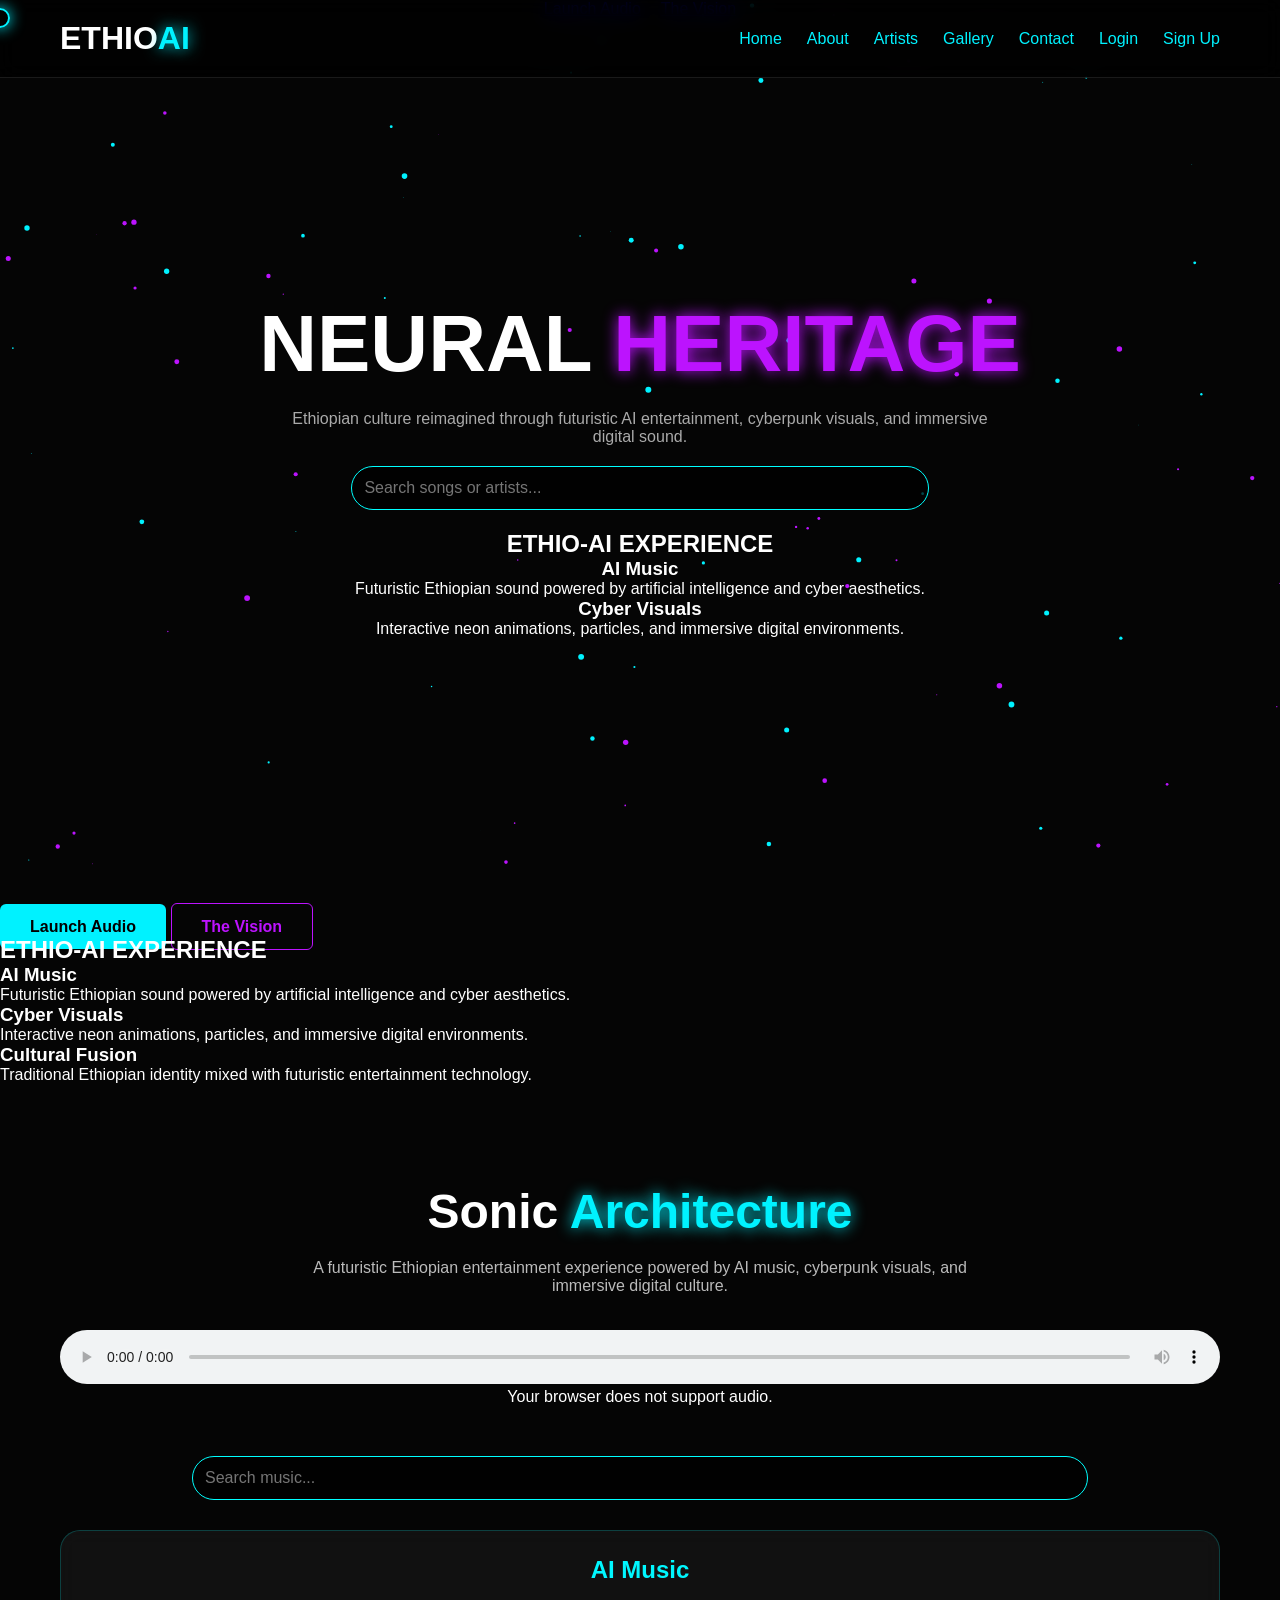
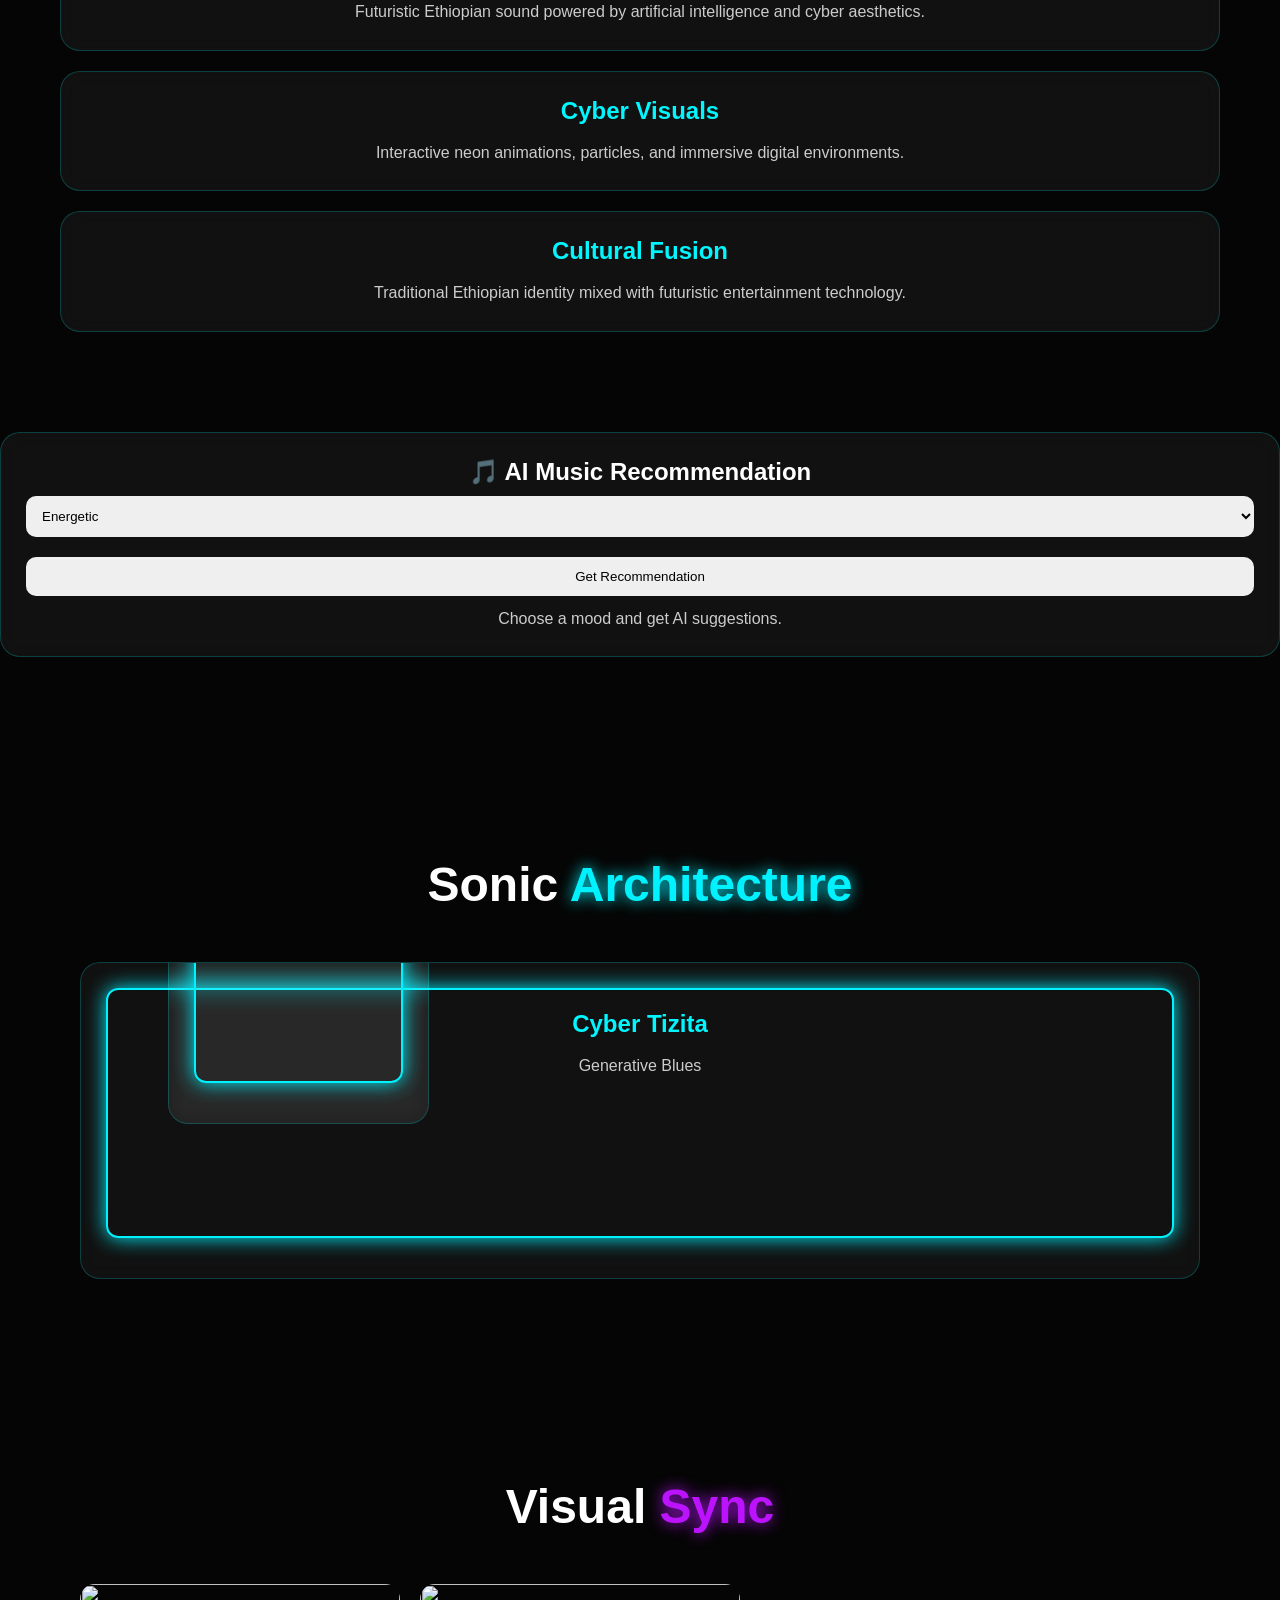
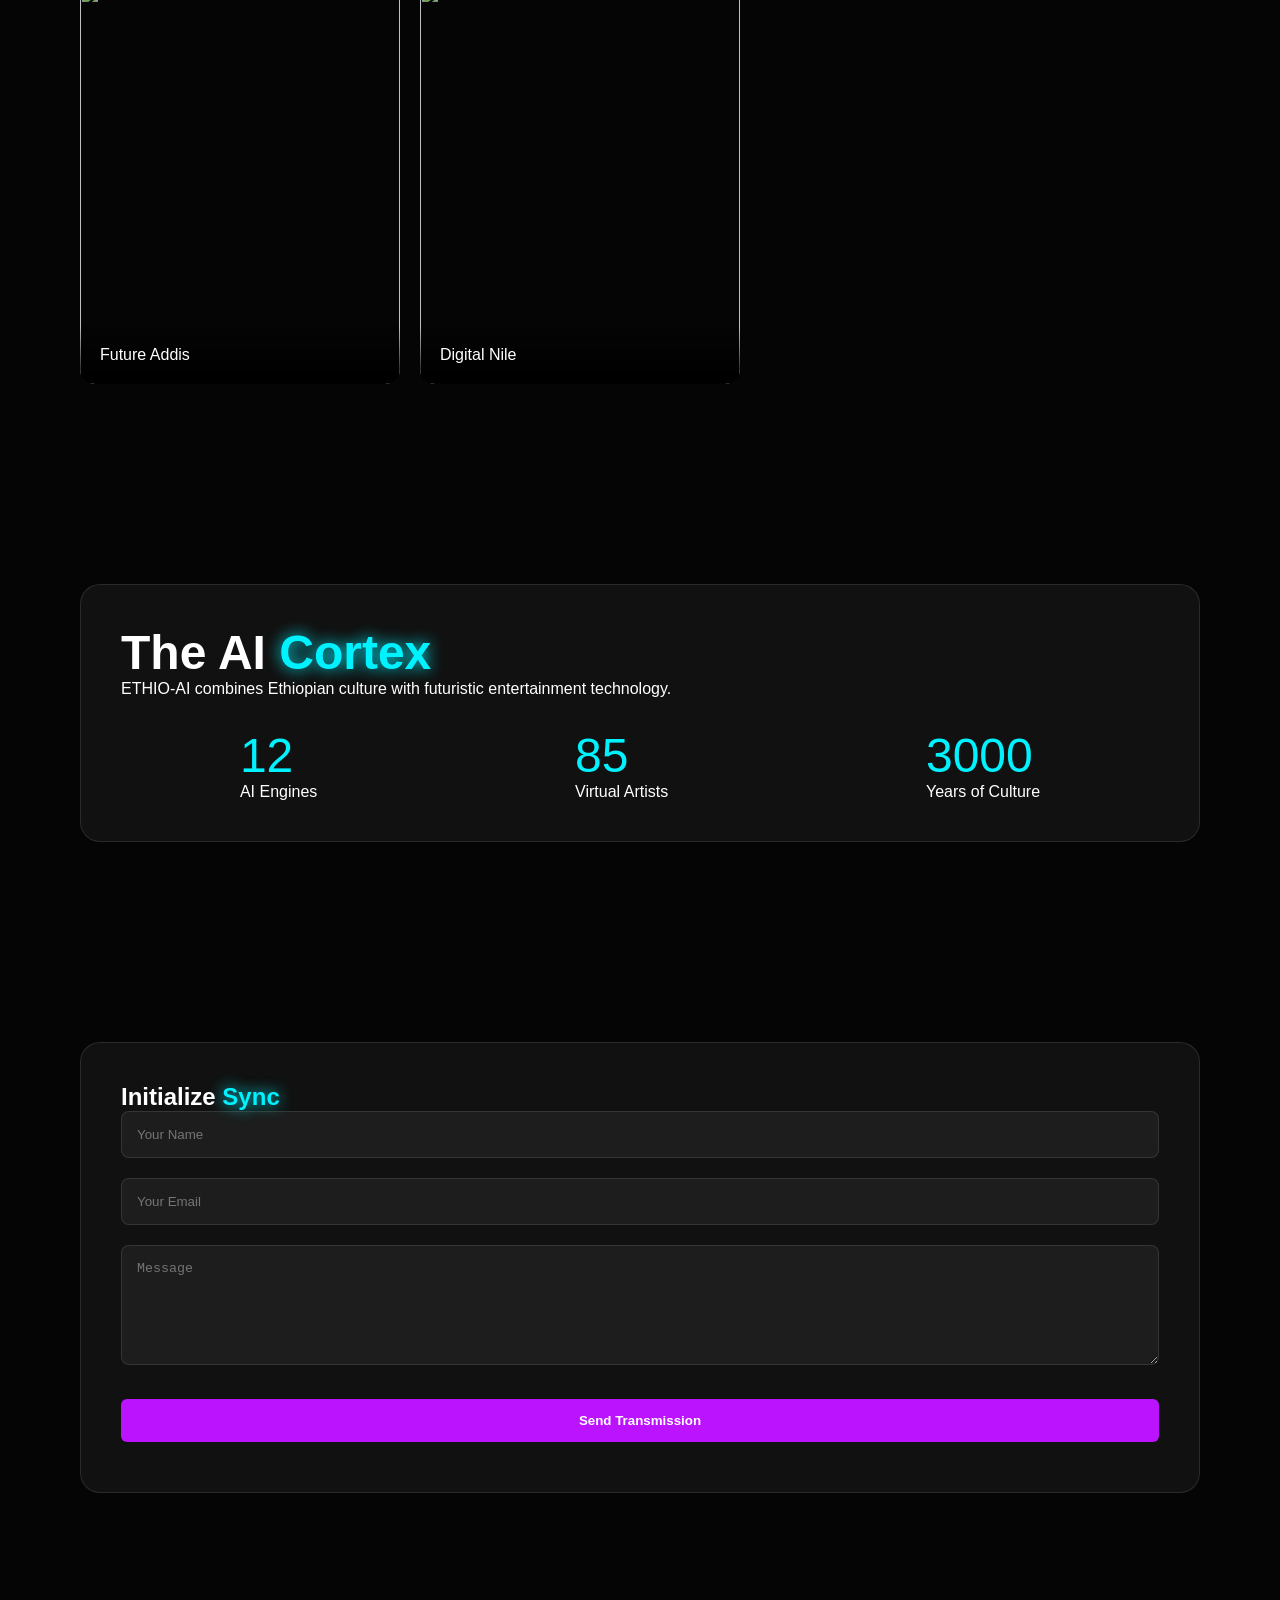
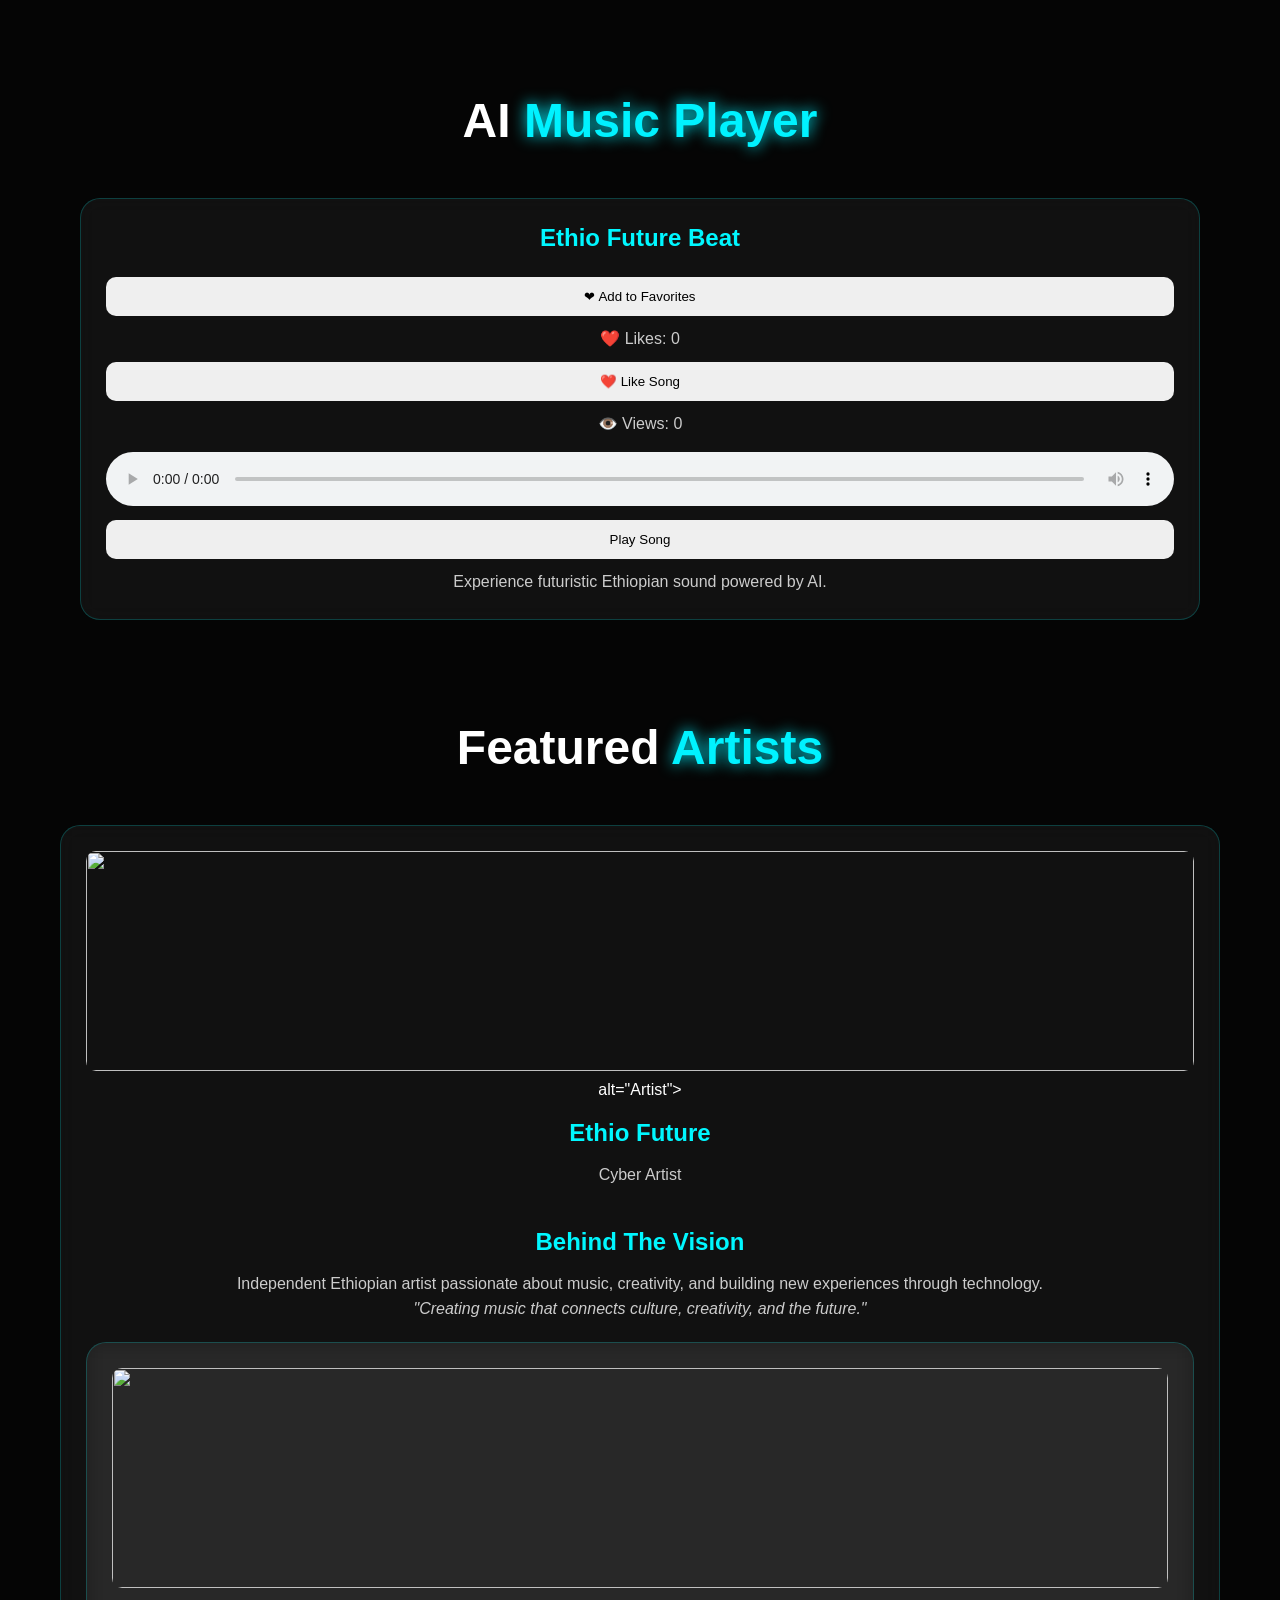
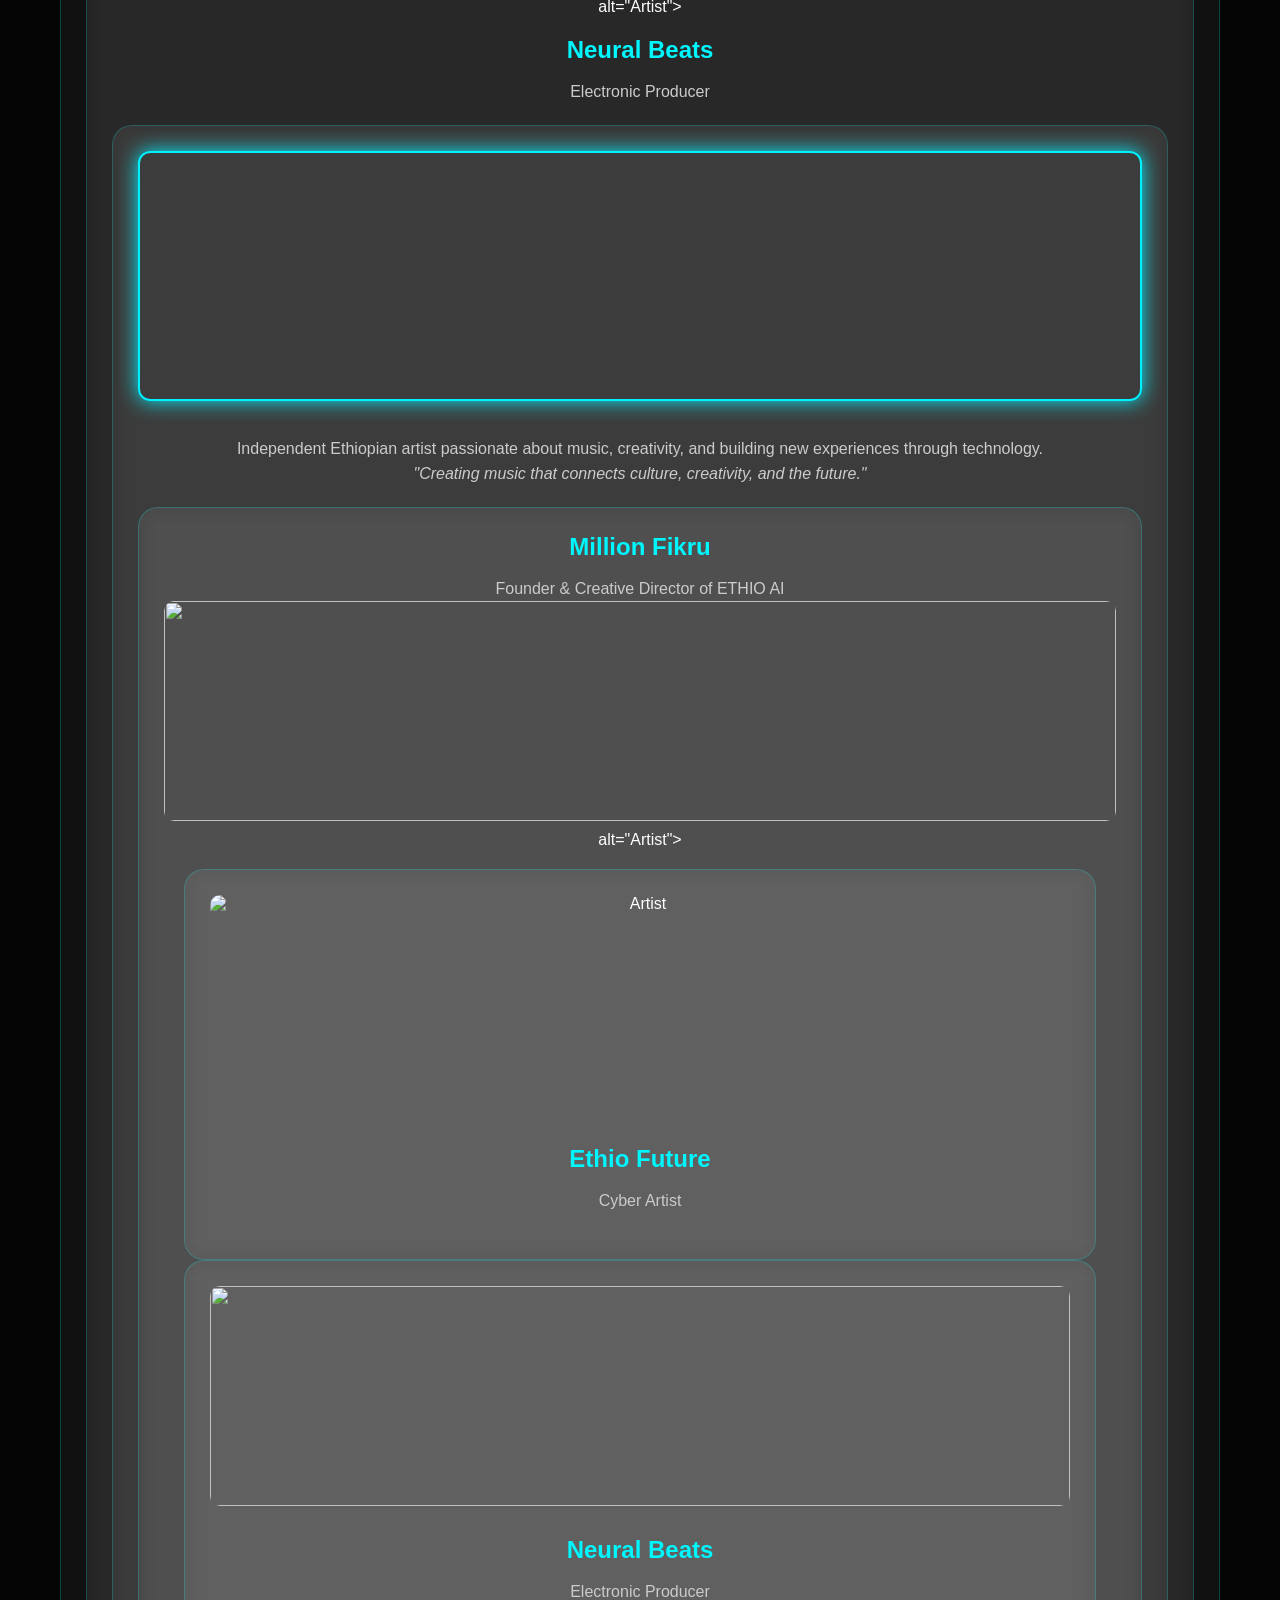
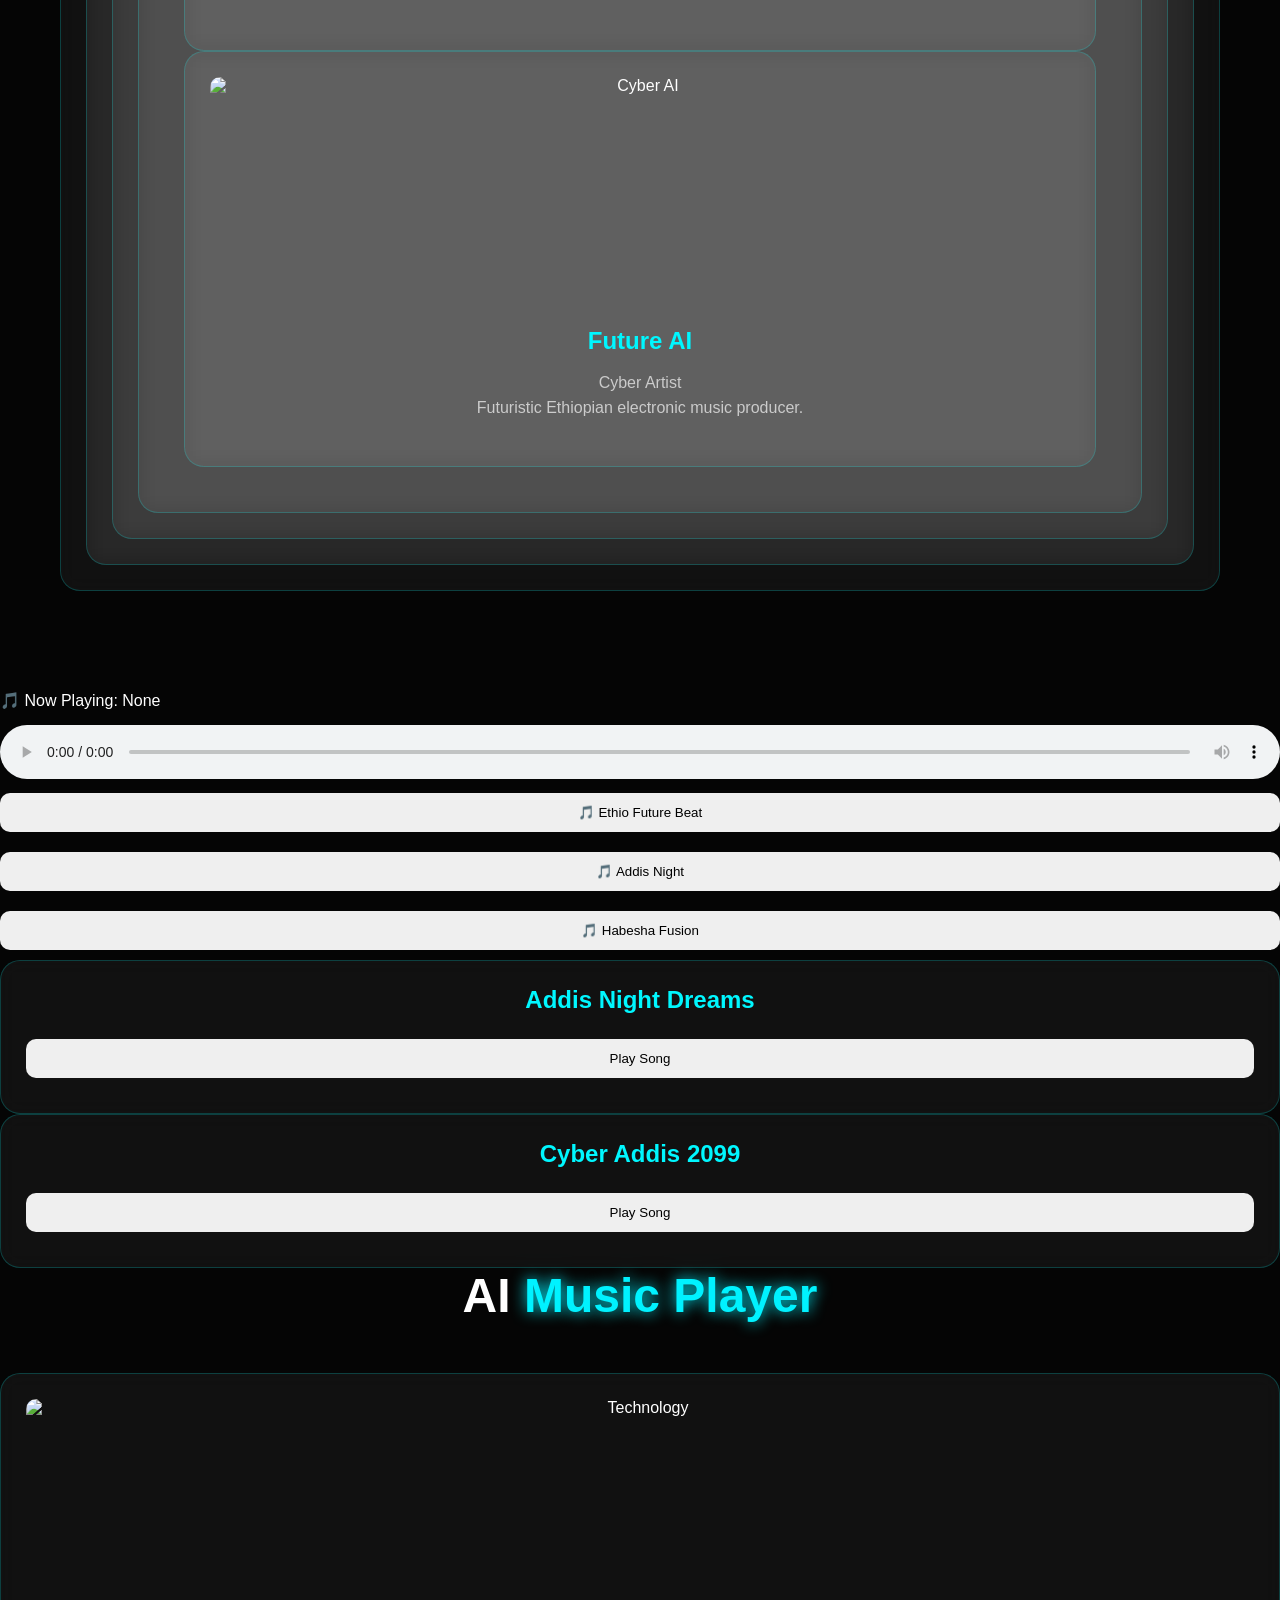
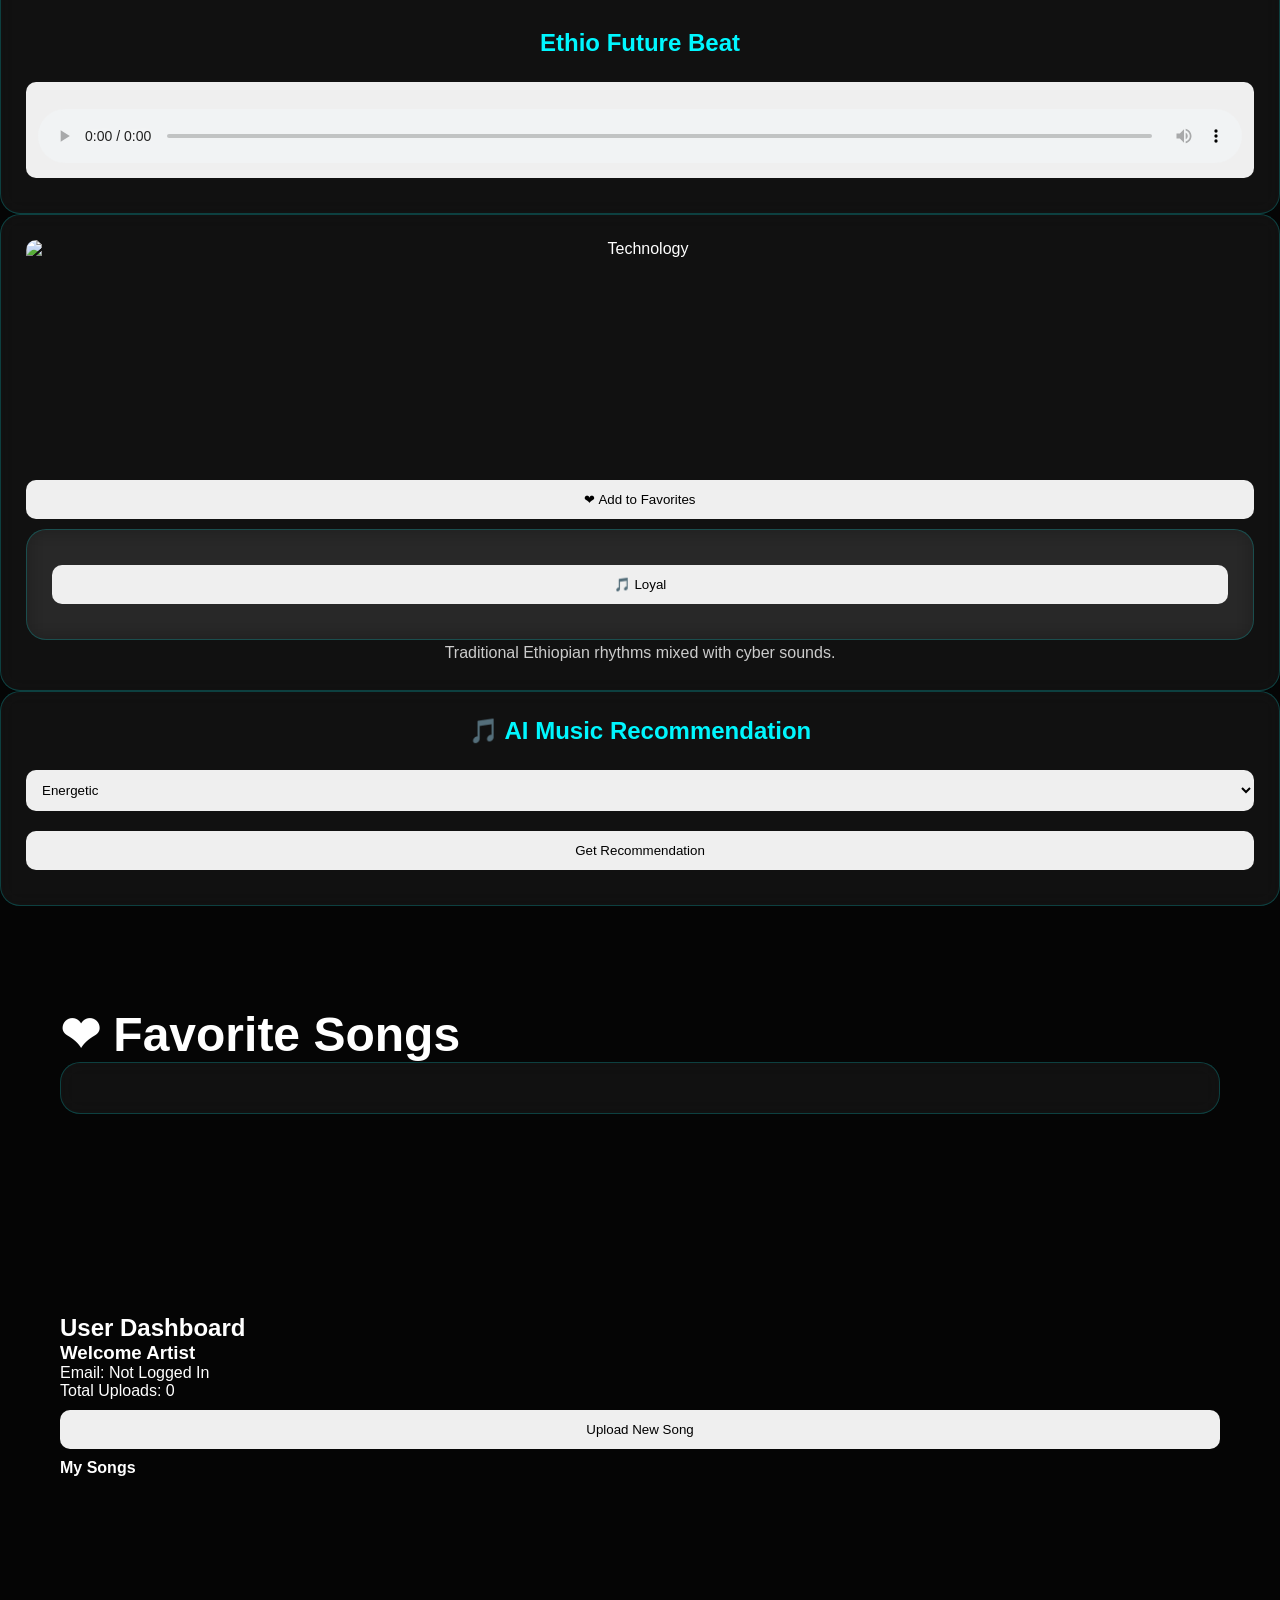
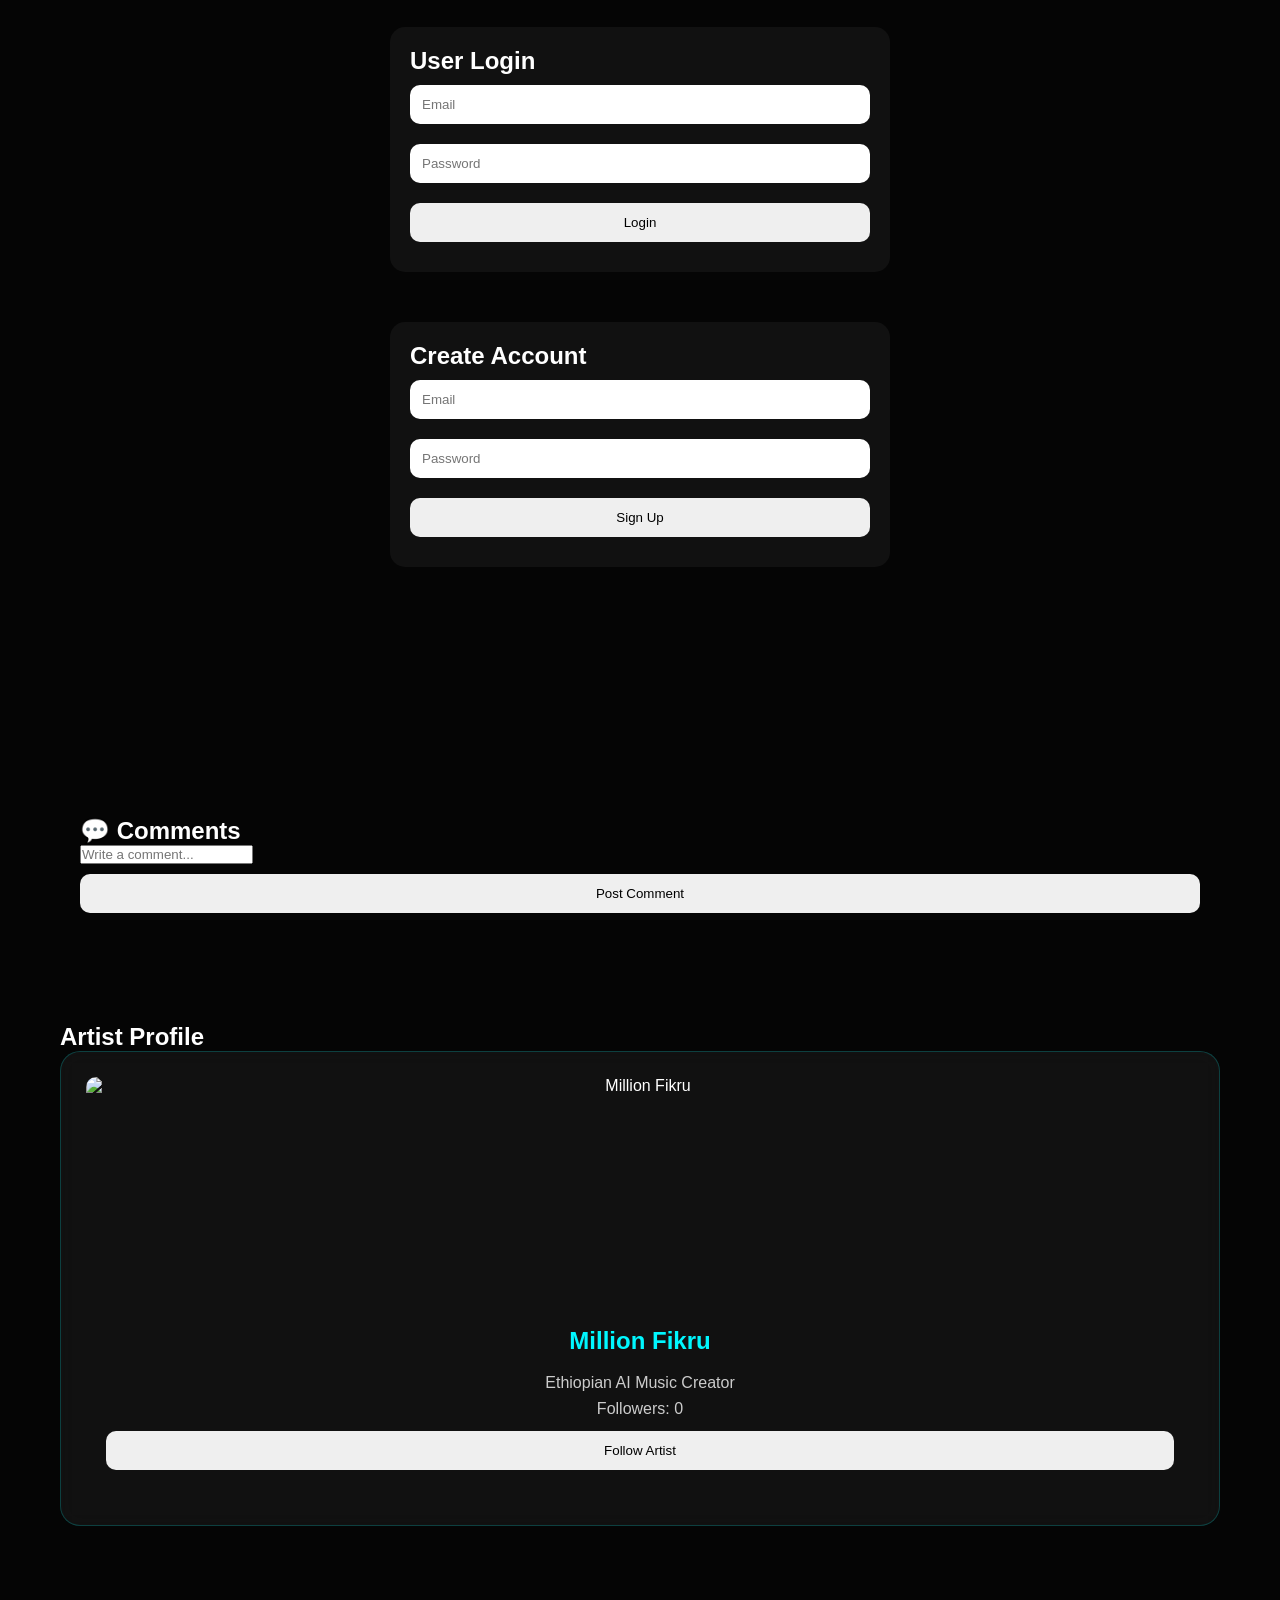
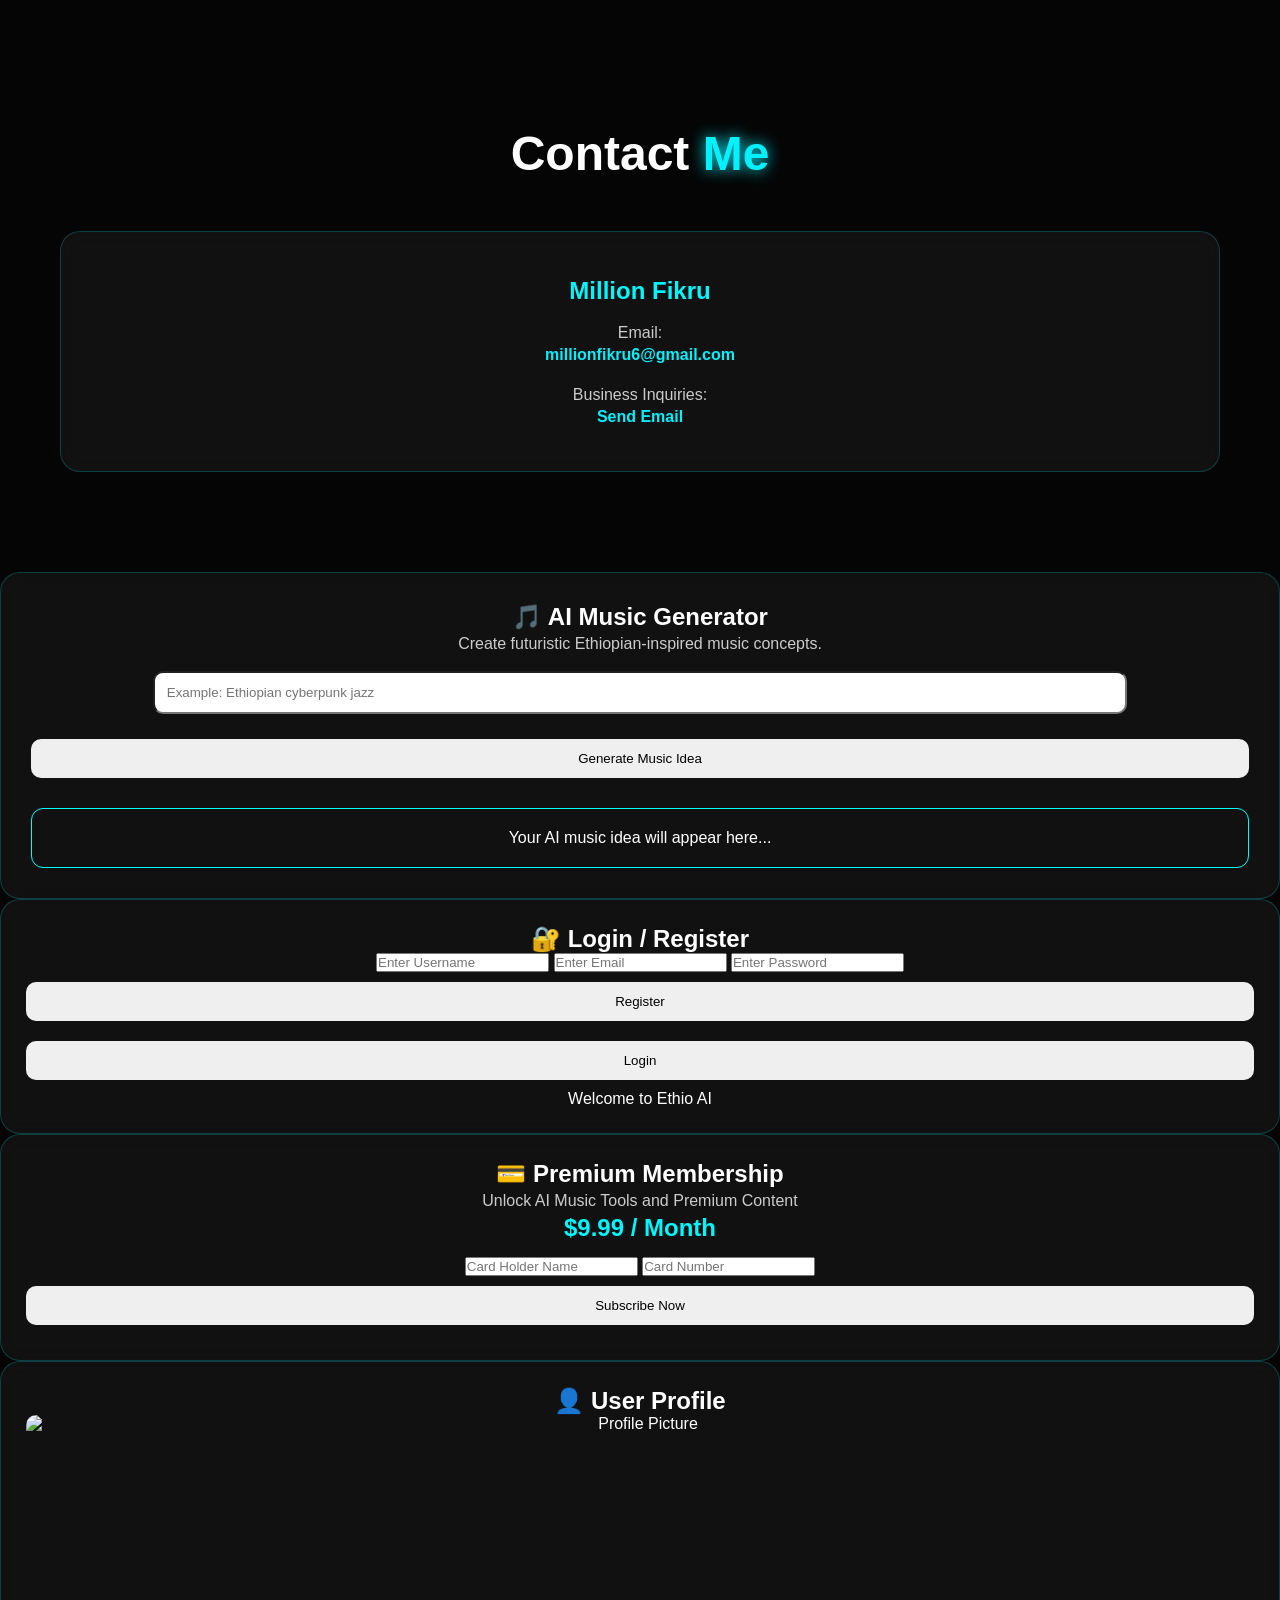
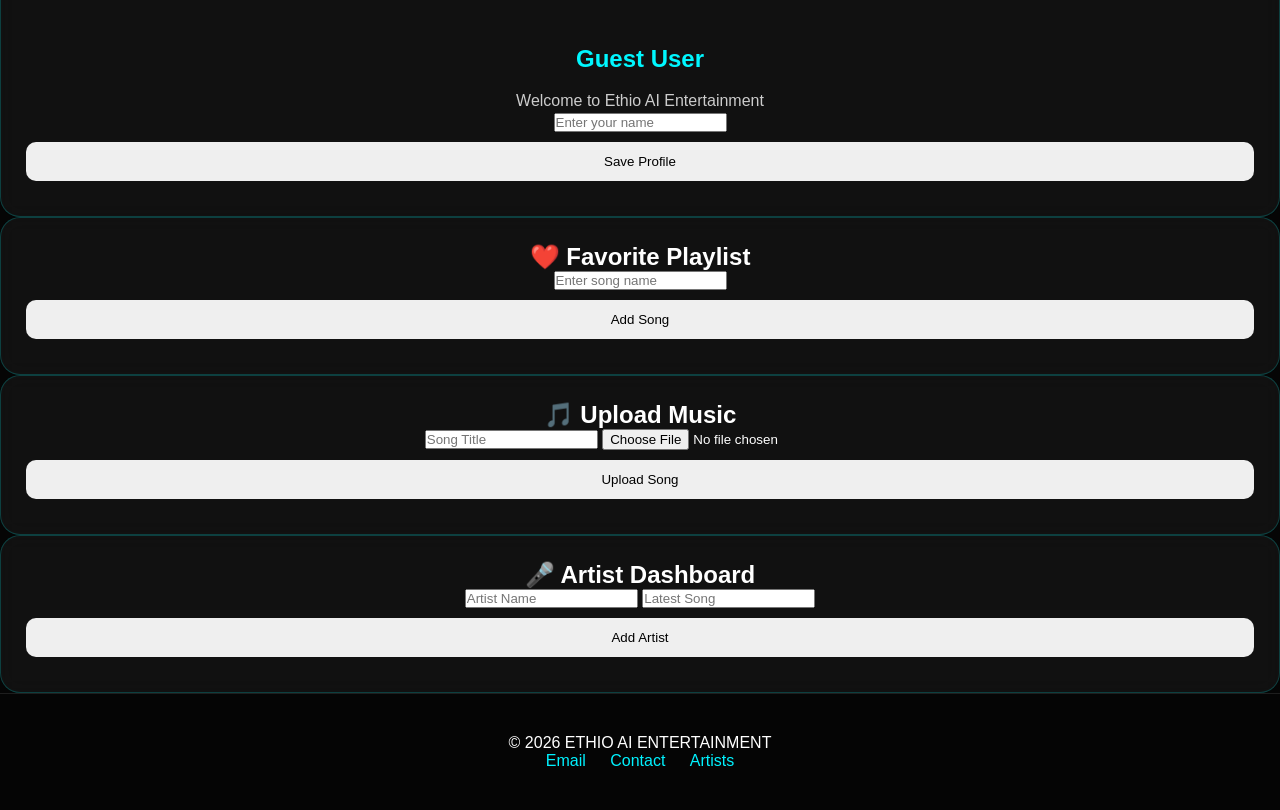
==== commit 13032e8d: "Update index.html" ====
--- a/index.html
+++ b/index.html
@@ -5,7 +5,7 @@
     <meta charset="UTF-8">
     <title>Ethio Ai best </title>
     <link rel="stylesheet" href="./style.css">
-
+<meta name="google-site-verification" content="ArNQmtWHPmADovcmXyyfULW5FO10P-lZNaQbTu9eltE" />
   </head>
     
   <body>
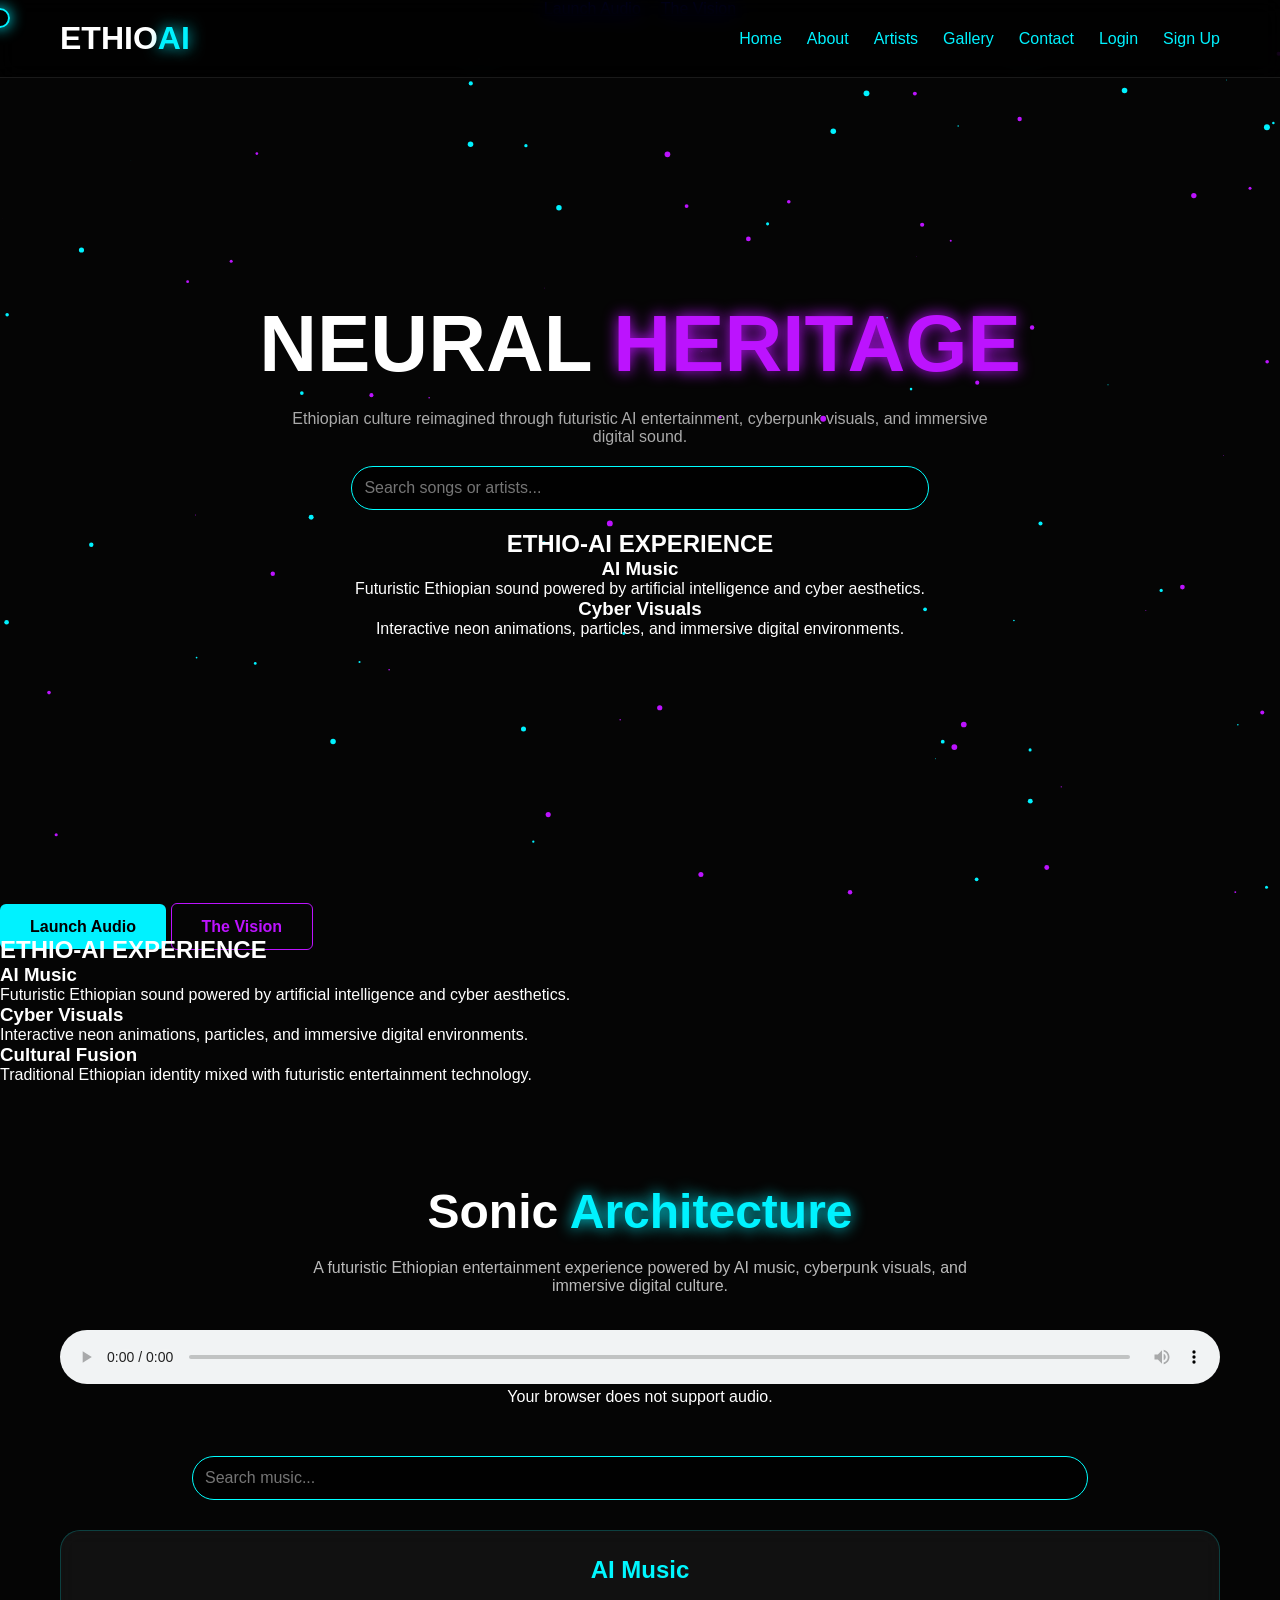
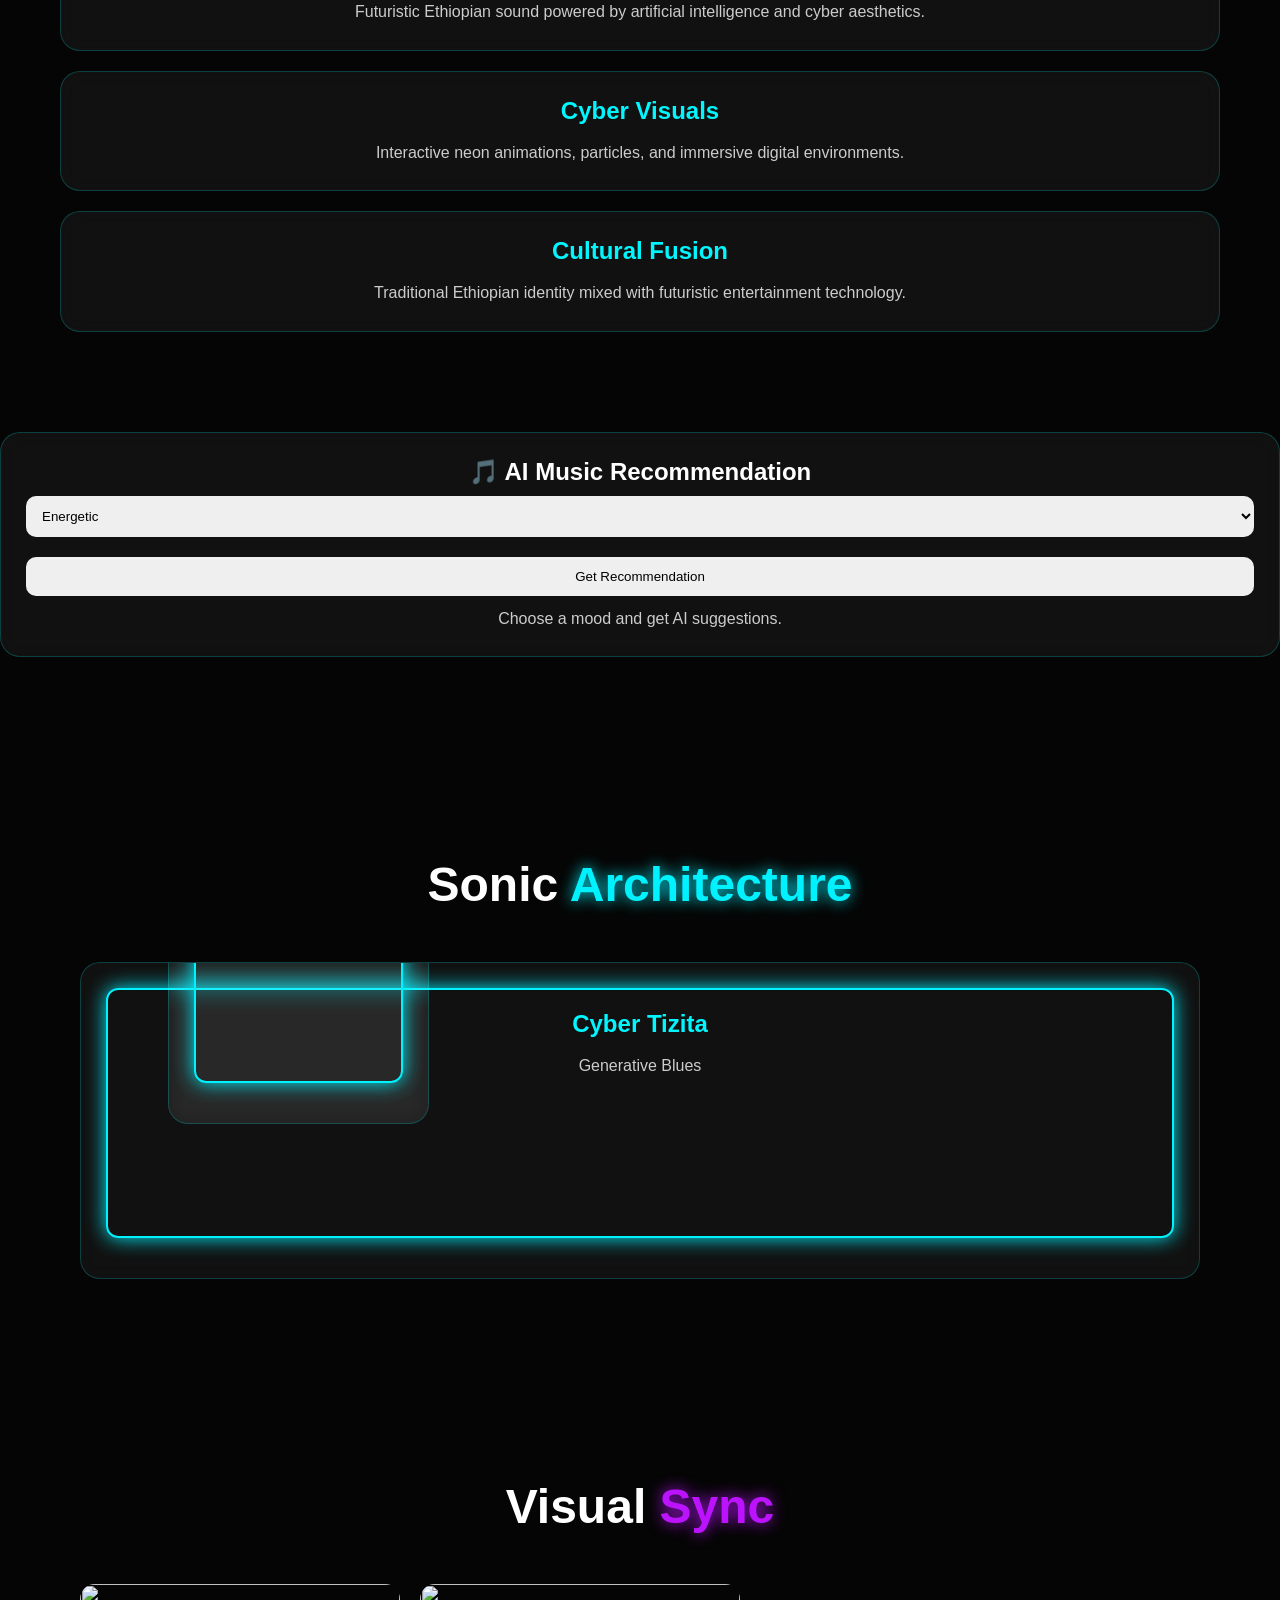
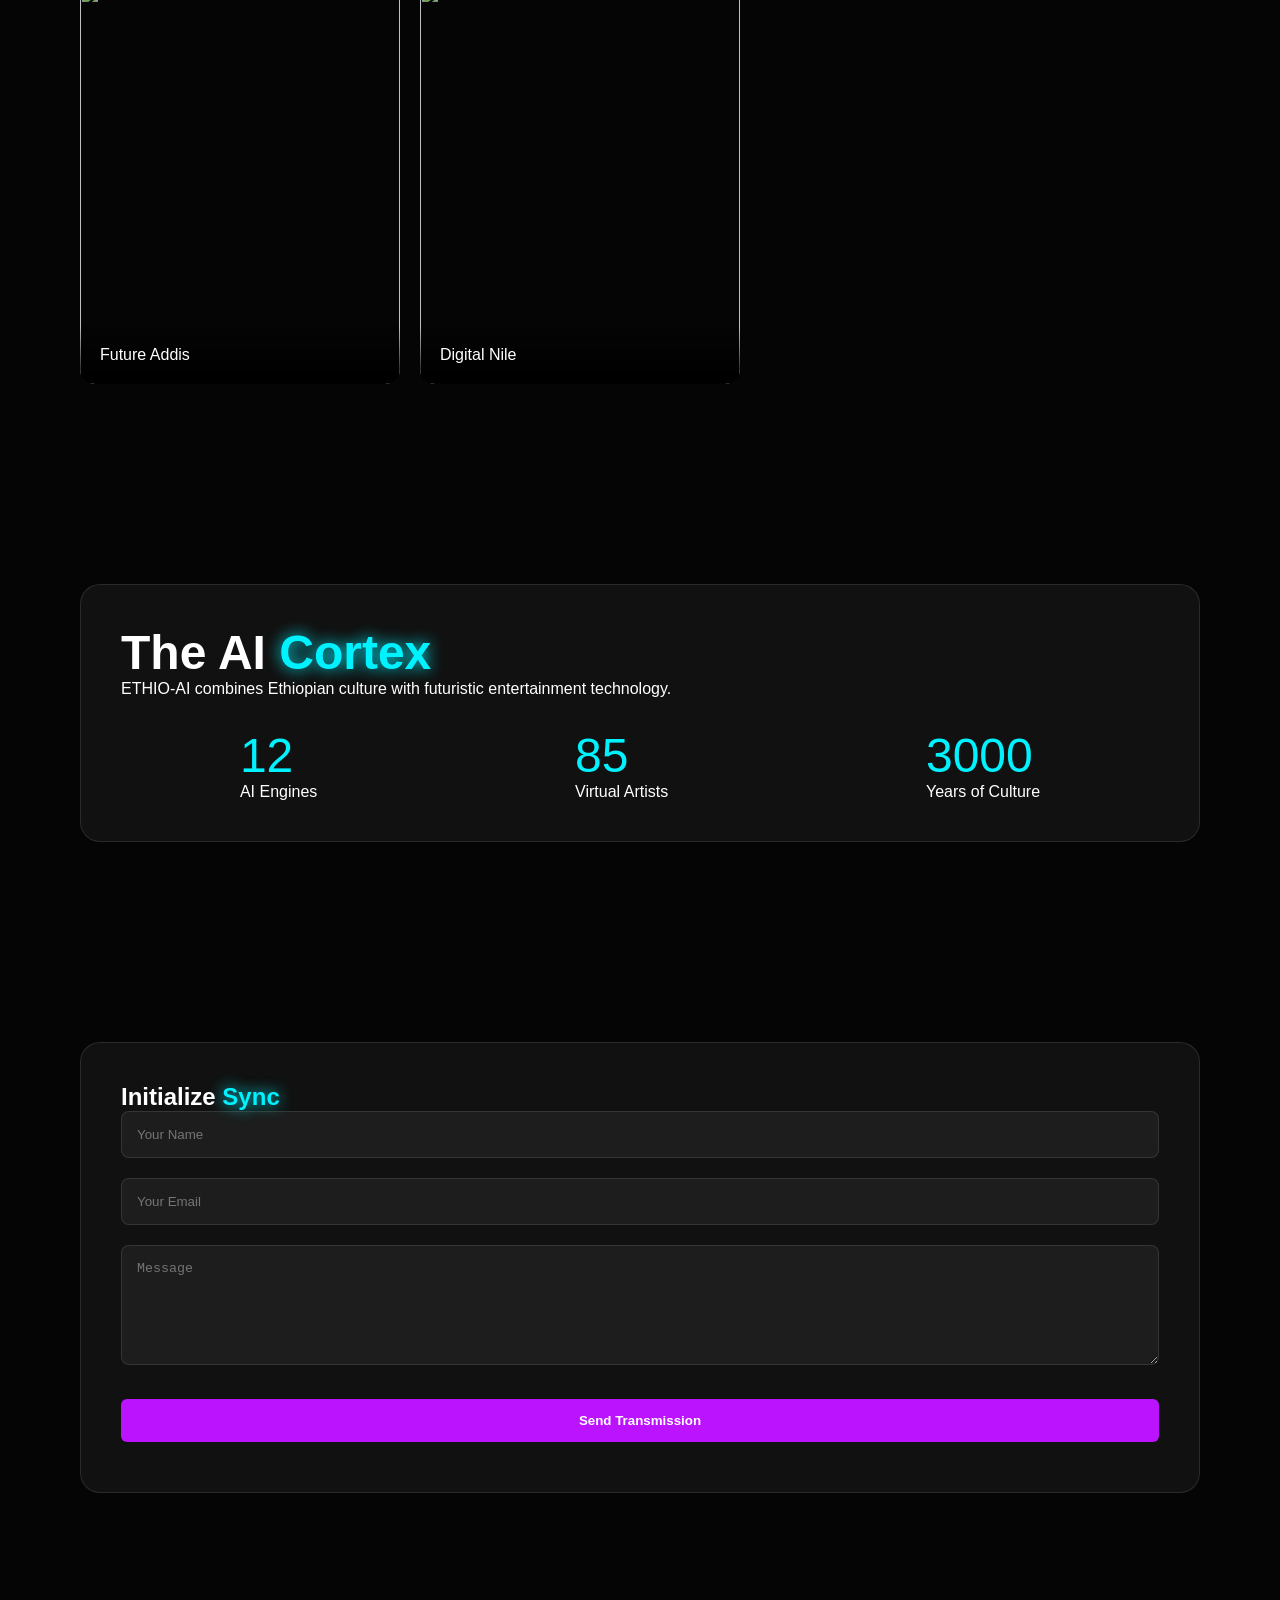
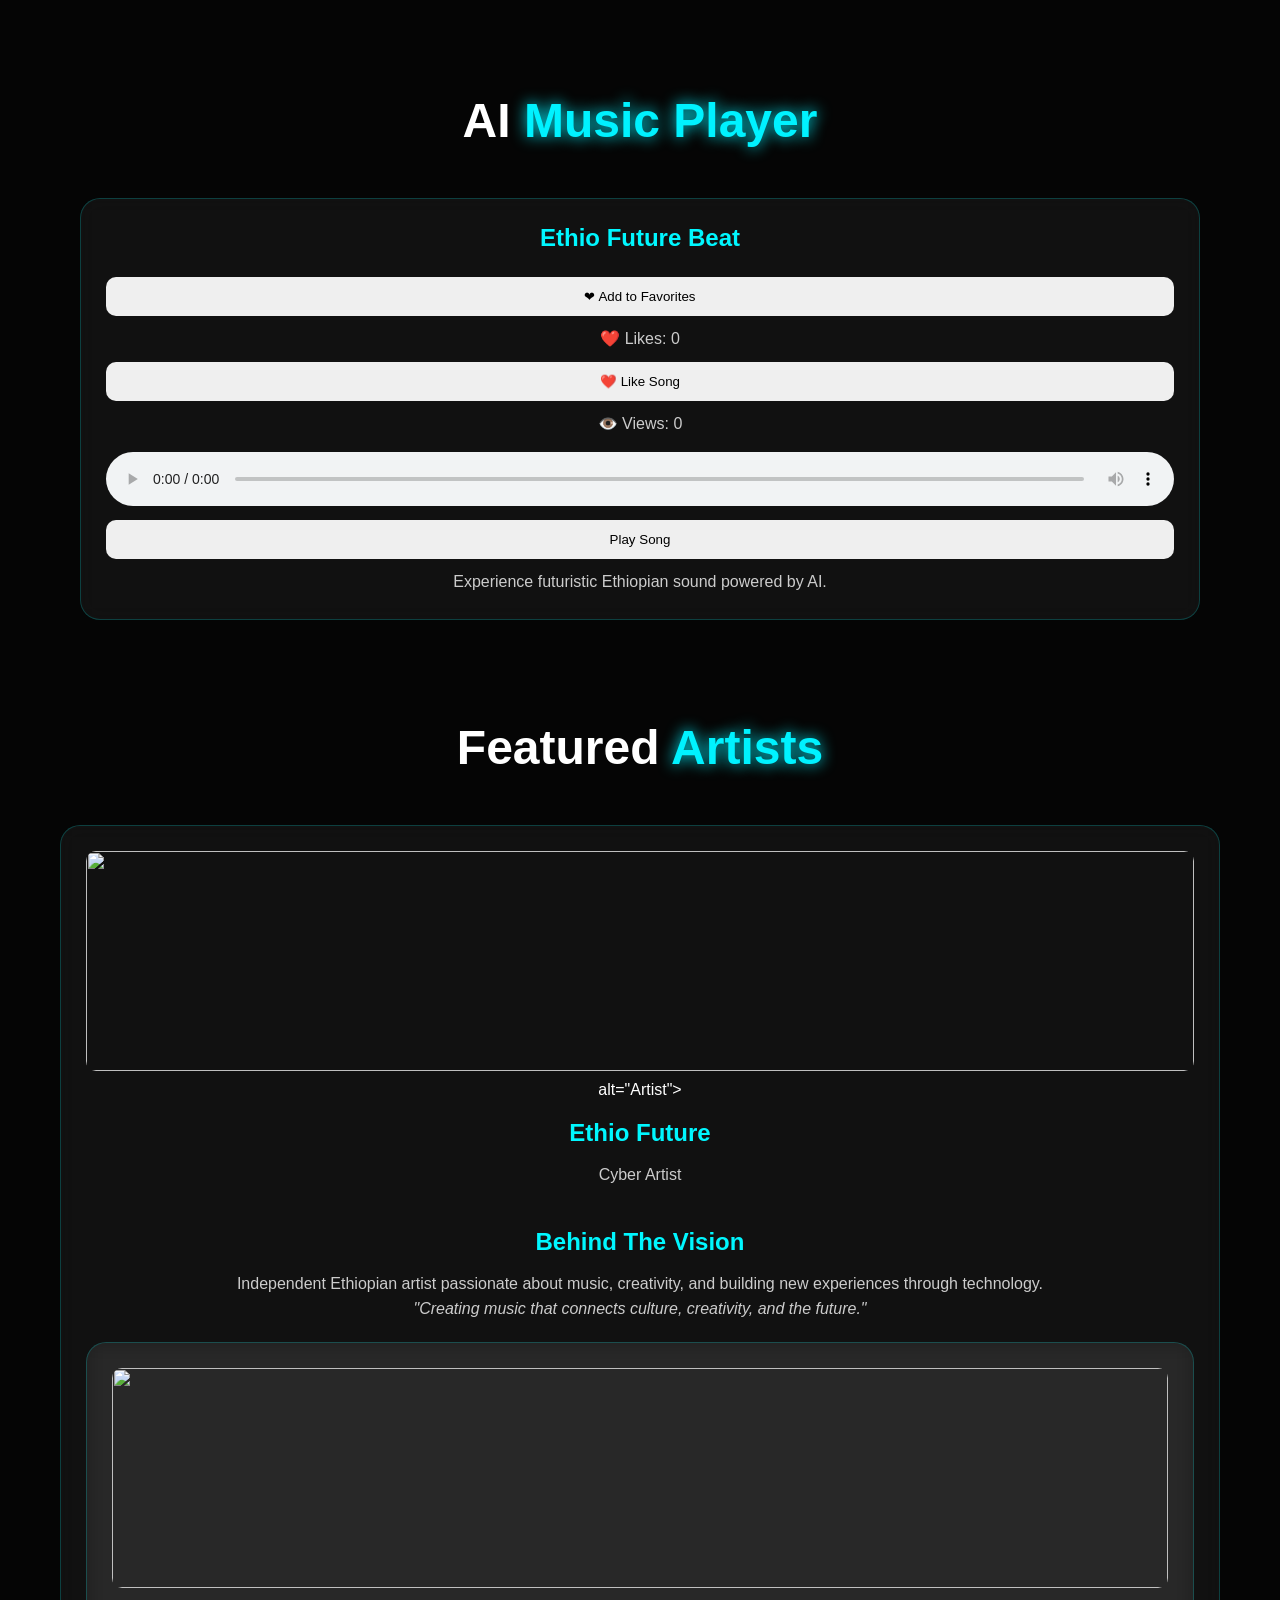
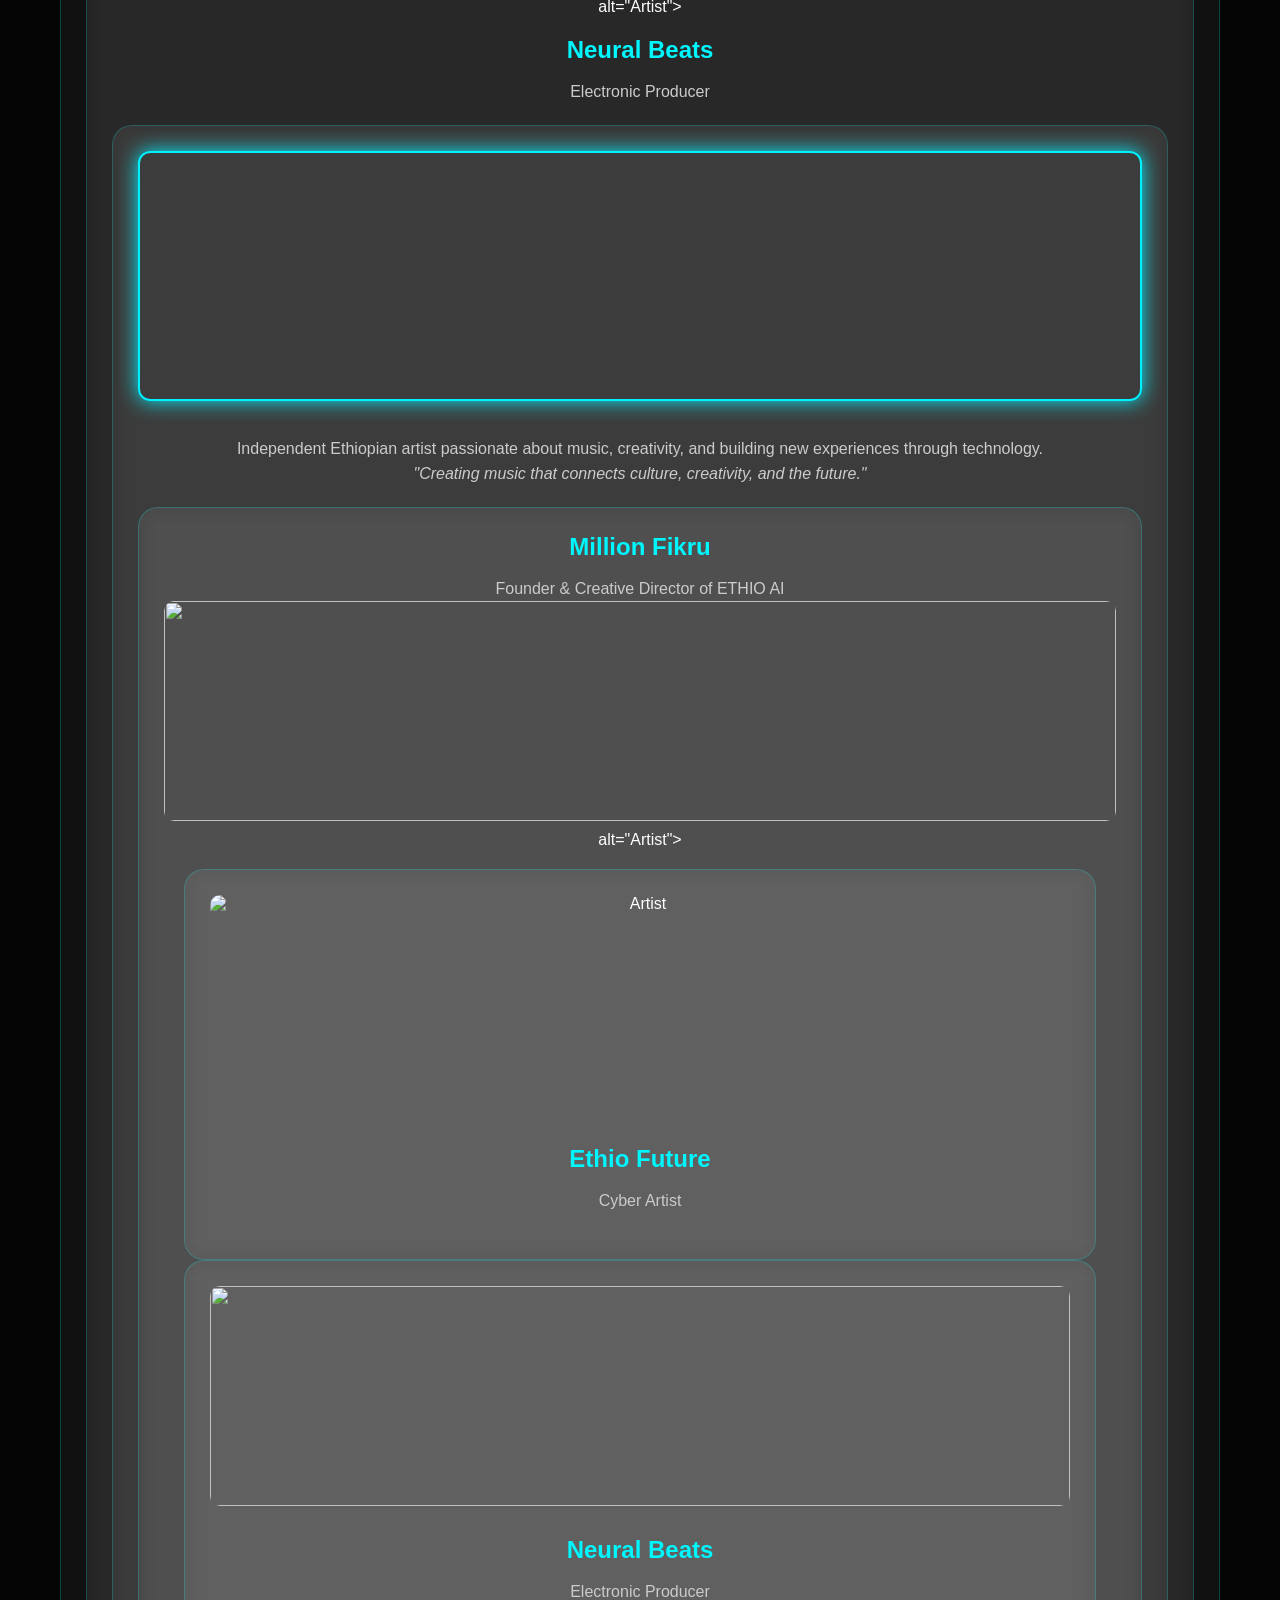
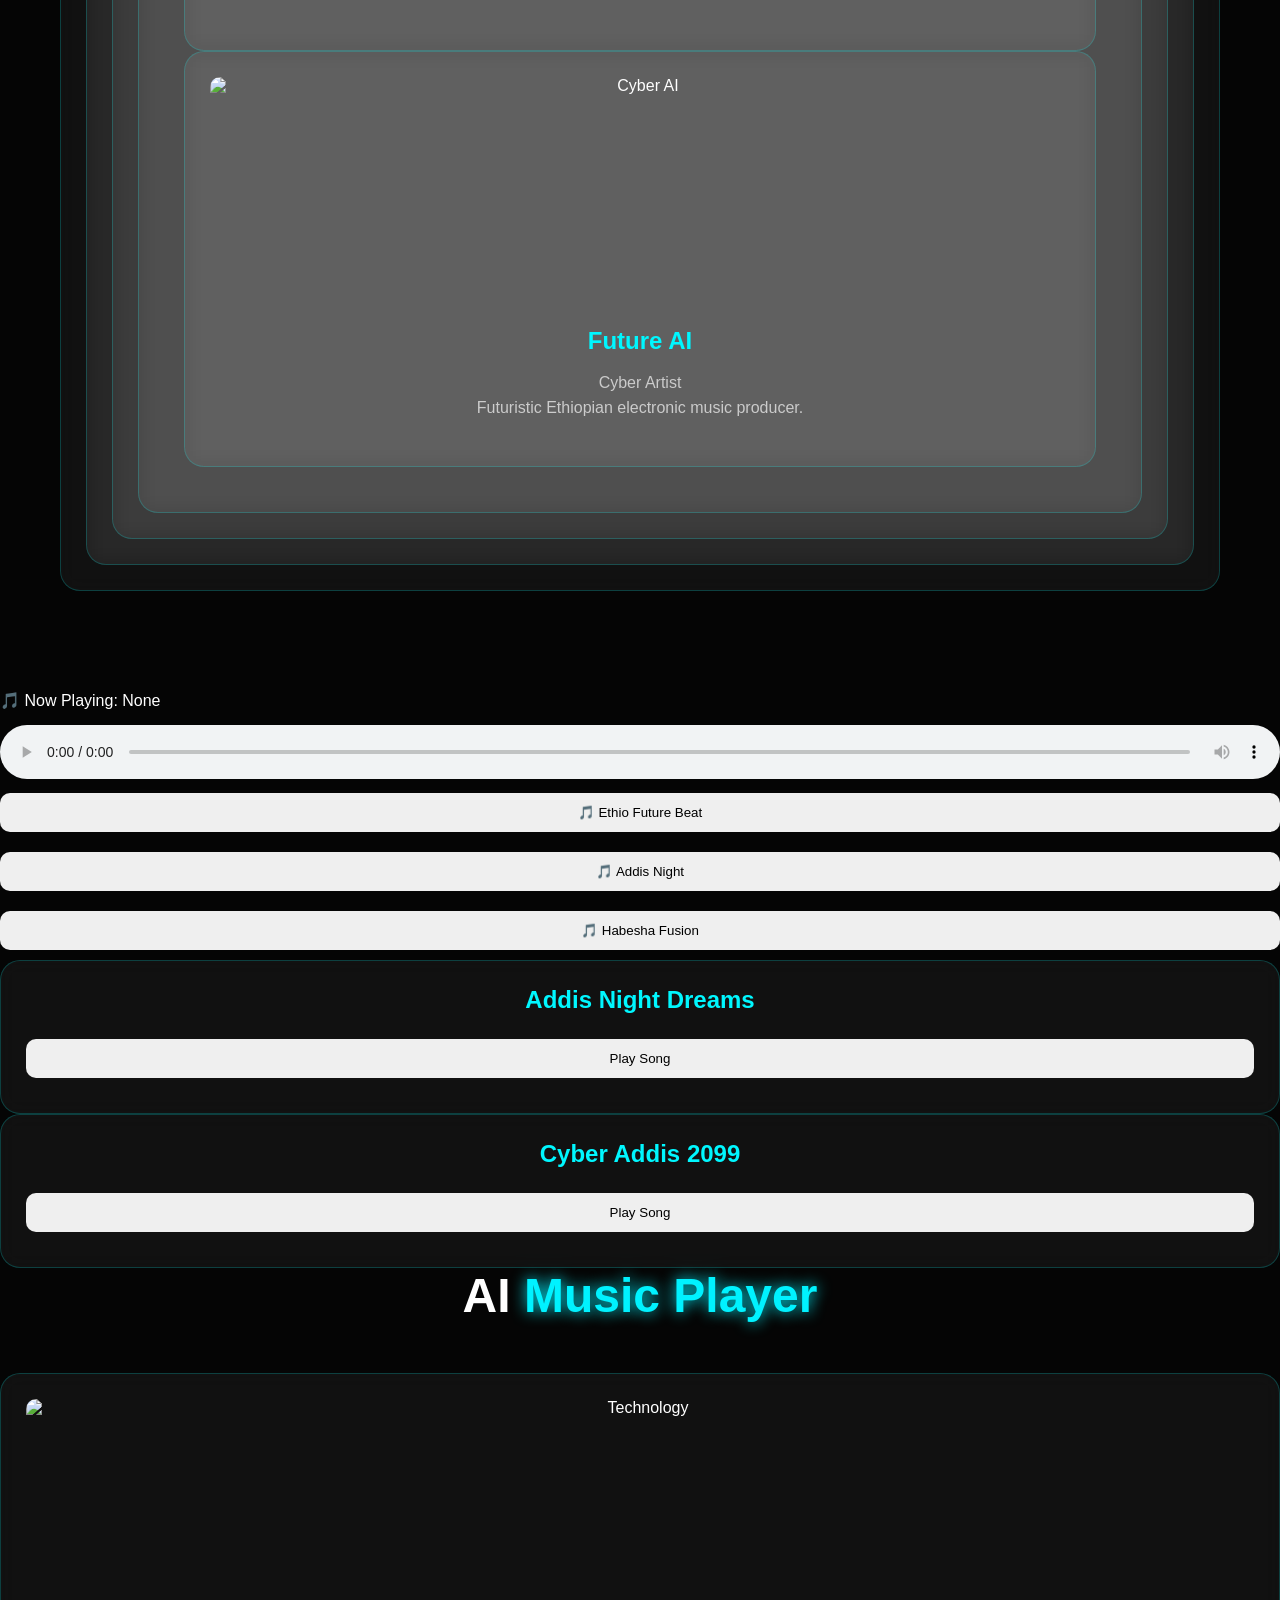
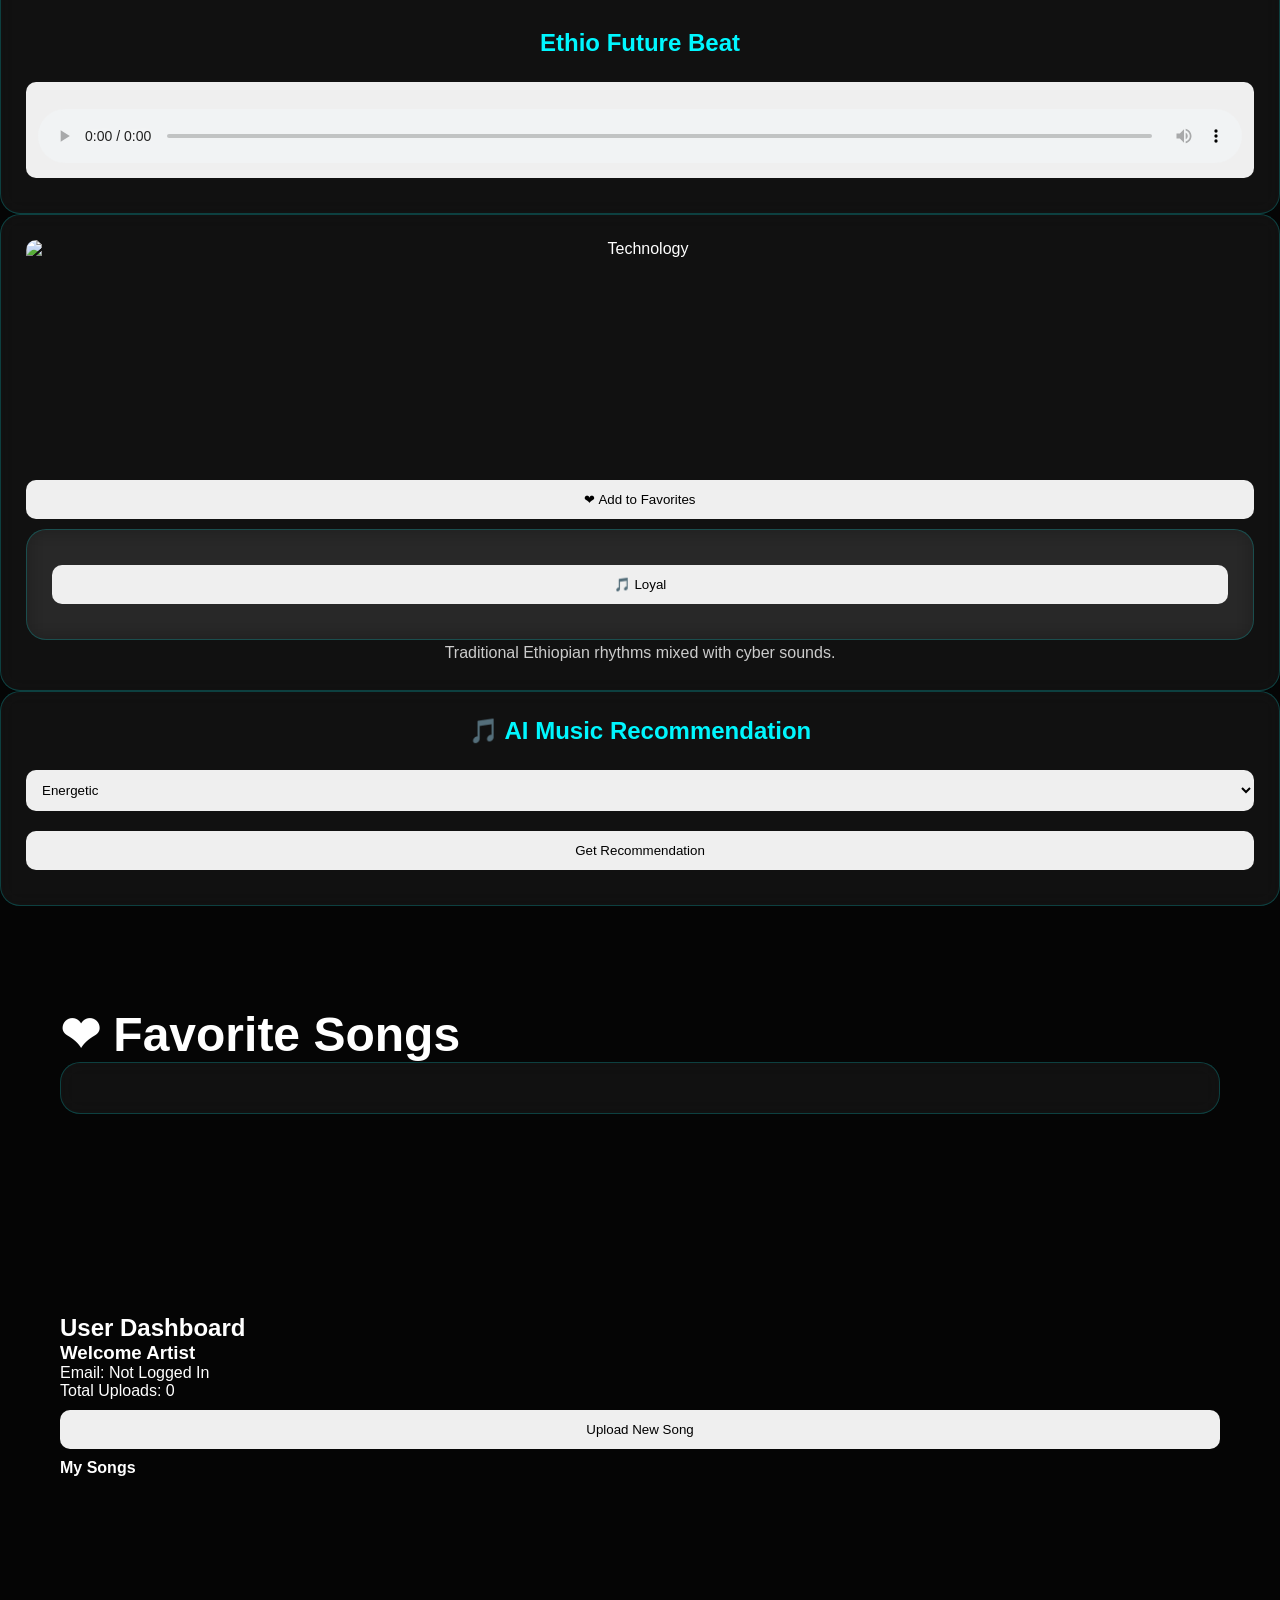
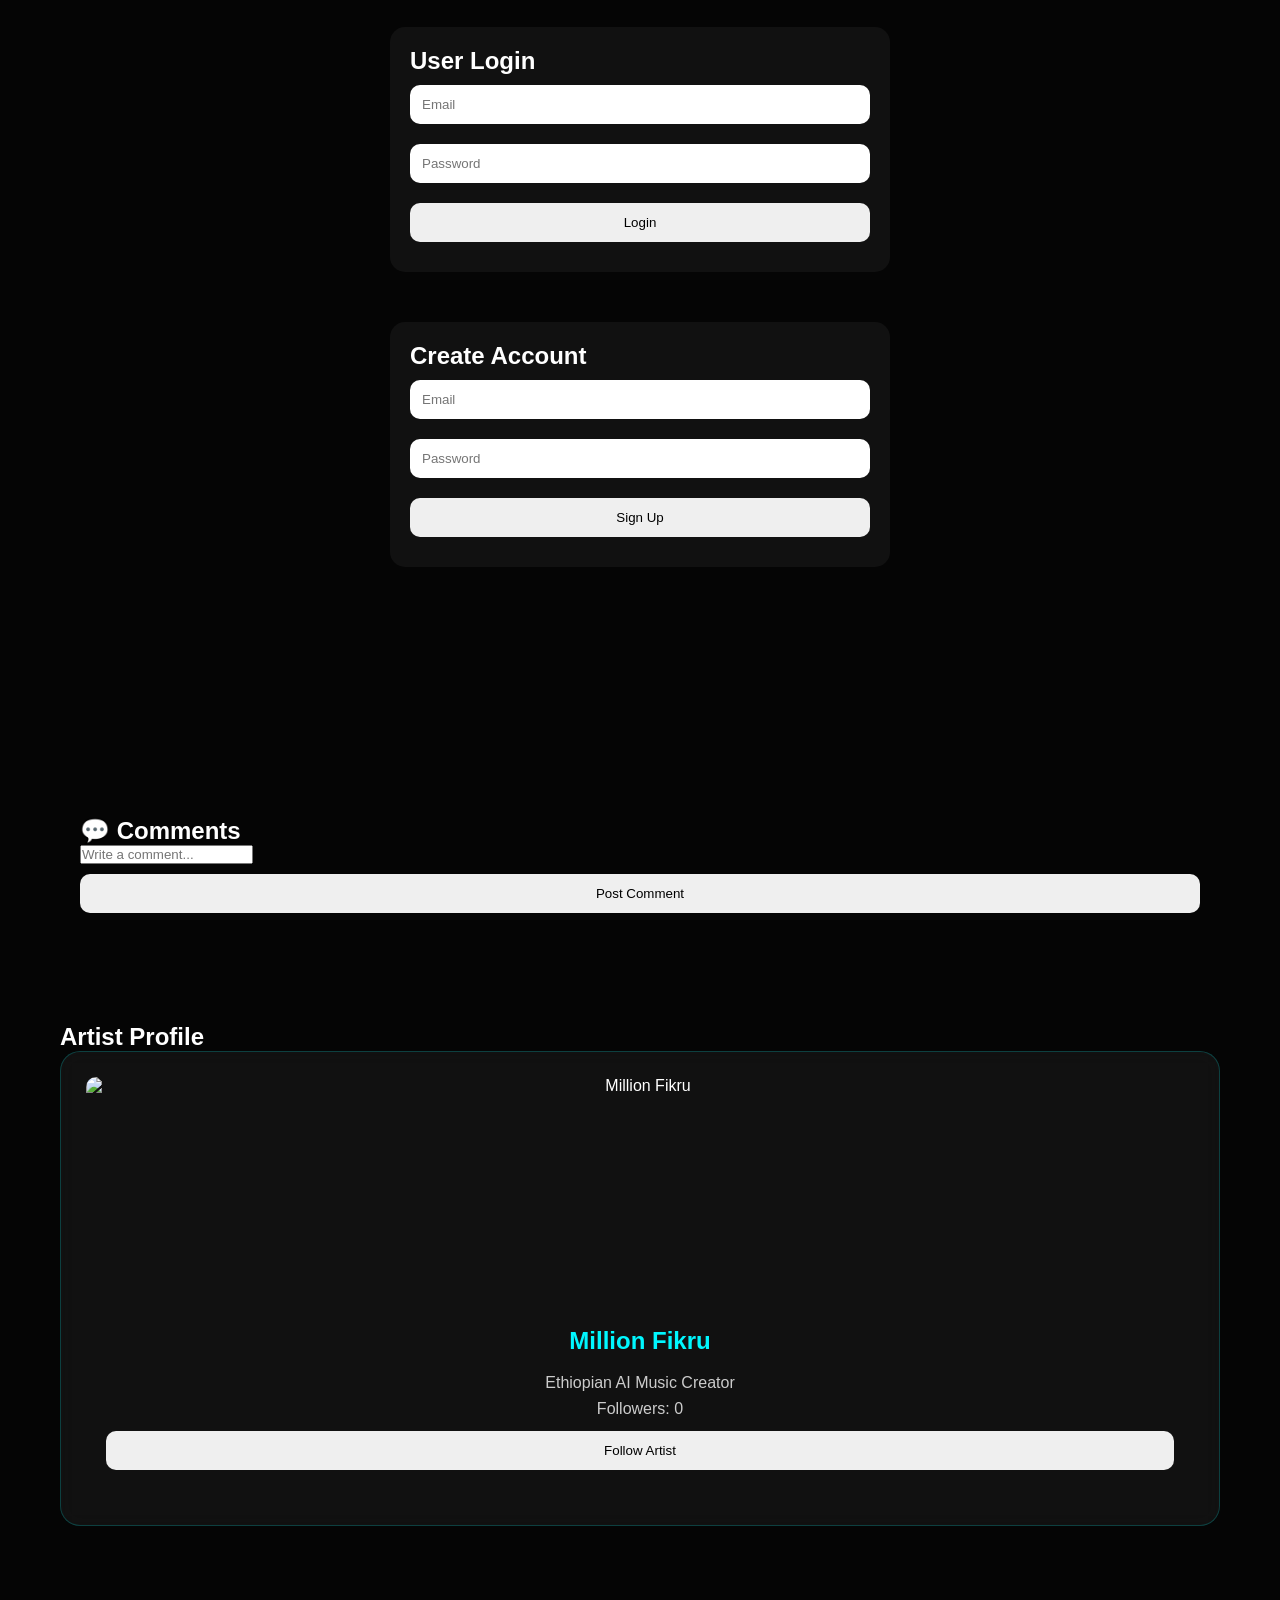
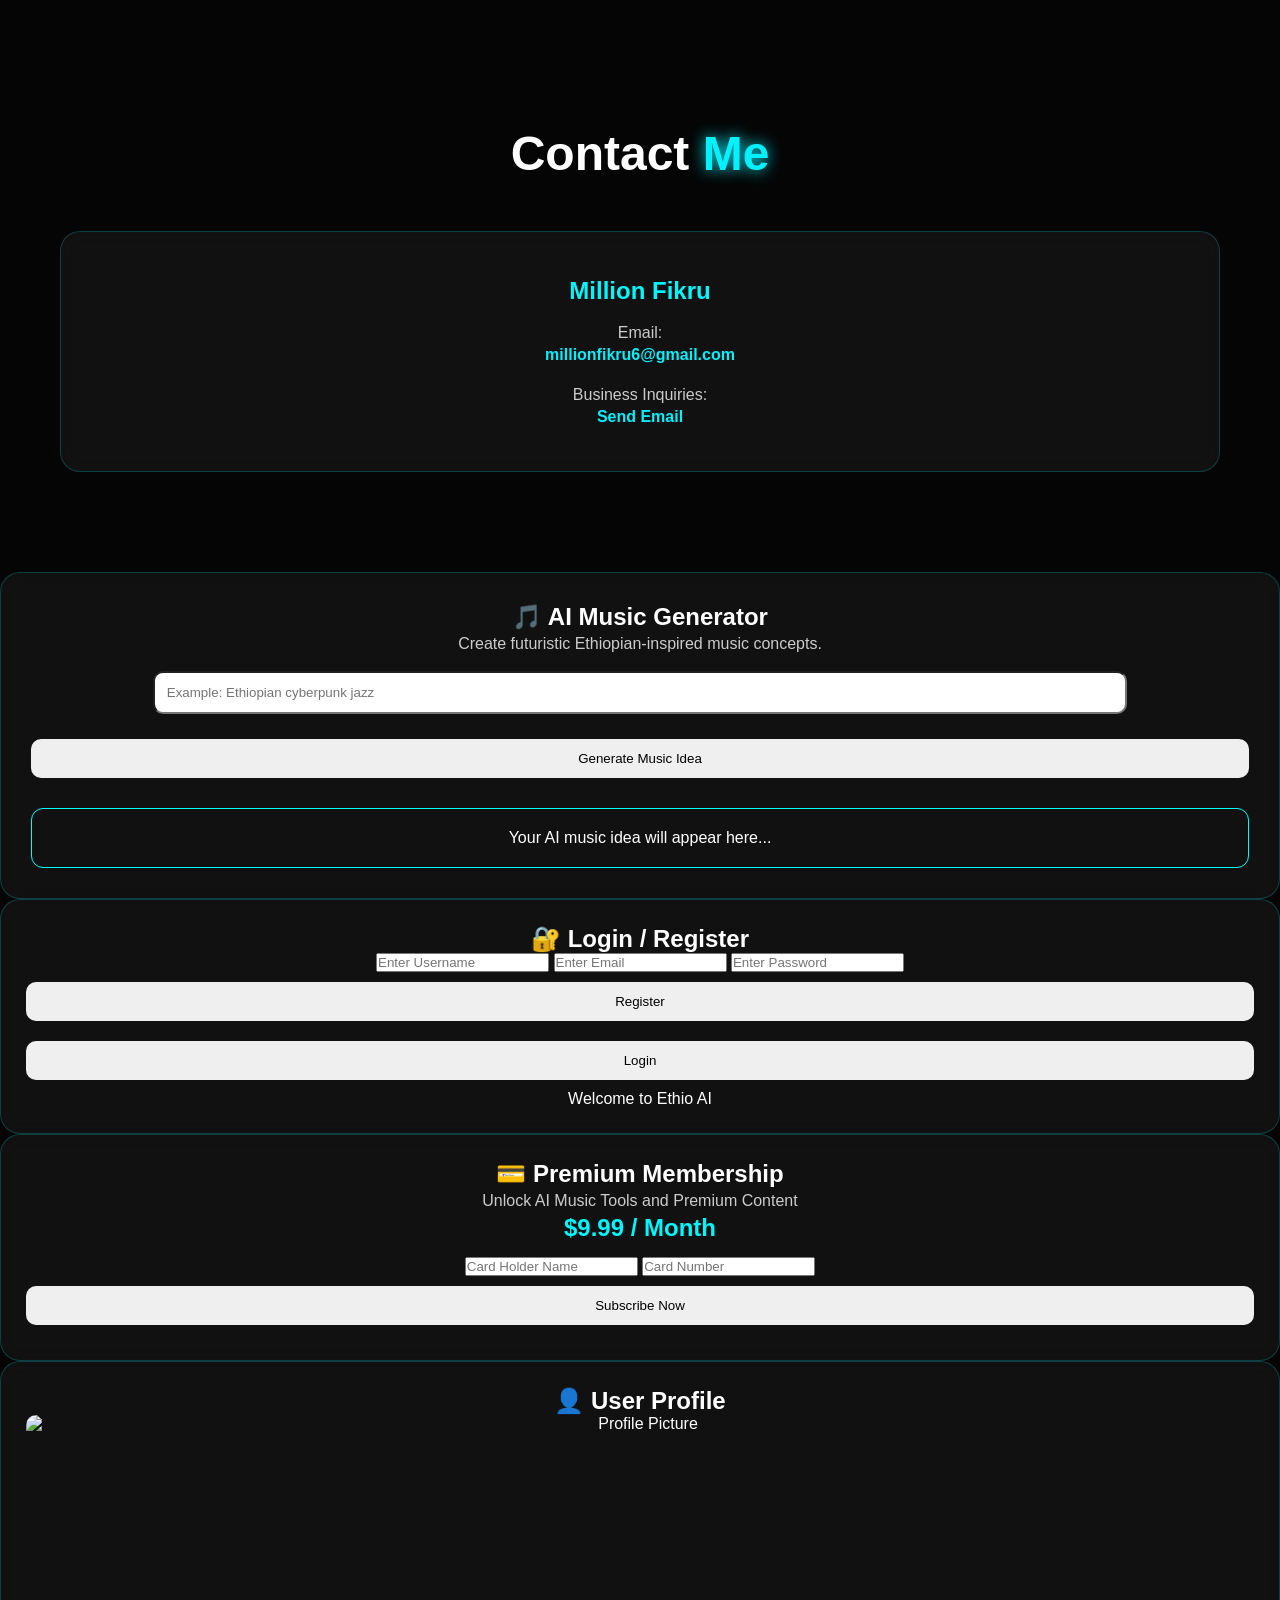
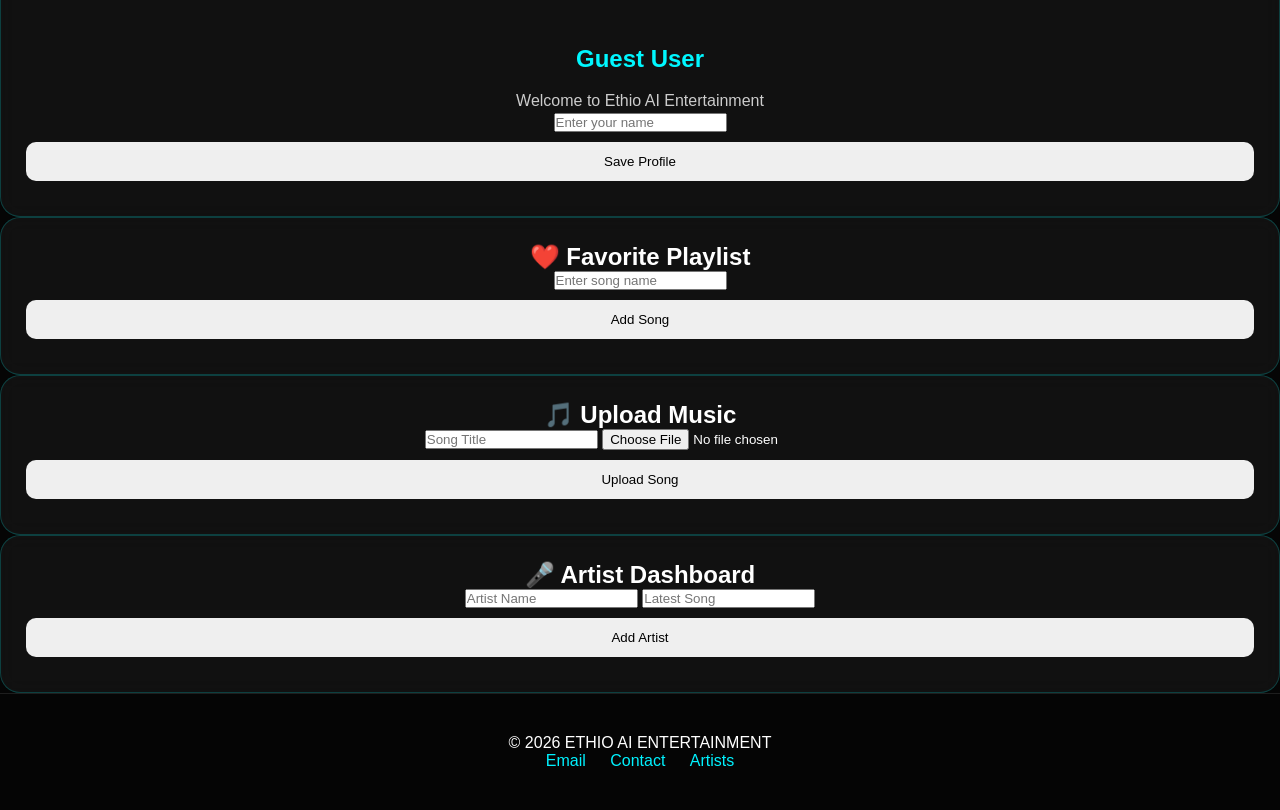
==== commit f6b8493d: "Update index.html" ====
--- a/index.html
+++ b/index.html
@@ -4,6 +4,33 @@
   <head>
     <meta charset="UTF-8">
     <title>Ethio Ai best </title>
+<meta name="description"
+content="ETHIO-AI is a futuristic Ethiopian AI entertainment platform featuring AI music, cyber visuals, and immersive digital experiences.">
+
+<meta name="keywords"
+content="ETHIO-AI, Ethiopian AI, Ethiopian music, AI music, cyberpunk Ethiopia, futuristic entertainment">
+
+<meta name="author"
+content="Million Fikru">
+
+<meta name="robots"
+content="index, follow">
+    
+<meta property="og:title"
+content="ETHIO-AI">
+
+<meta property="og:description"
+content="Ethiopian culture reimagined through futuristic AI entertainment and cyberpunk visuals.">
+
+<meta property="og:type"
+content="website">
+
+<meta property="og:url"
+content="https://ethio-ai.netlify.app/">
+
+<meta property="og:image"
+content="https://ethio-ai.netlify.app/profile.png">
+    
     <link rel="stylesheet" href="./style.css">
 <meta name="google-site-verification" content="ArNQmtWHPmADovcmXyyfULW5FO10P-lZNaQbTu9eltE" />
   </head>
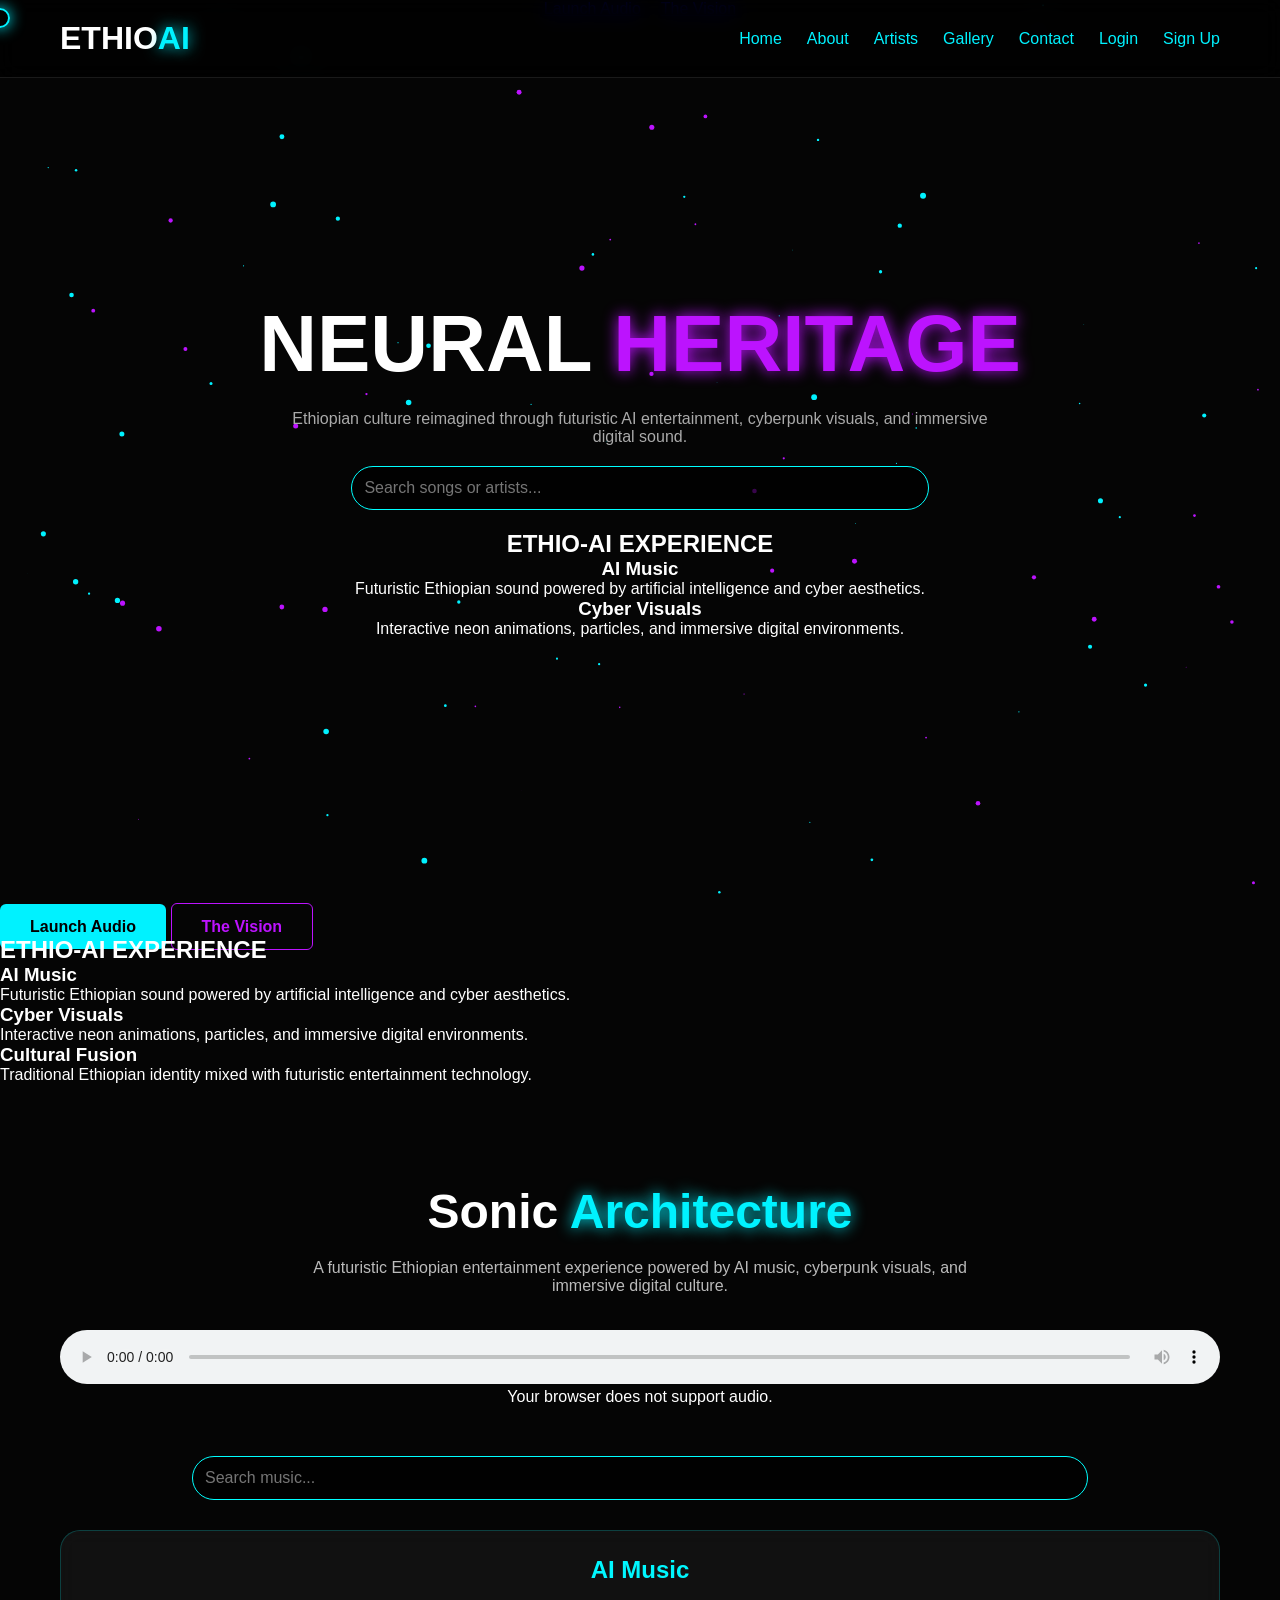
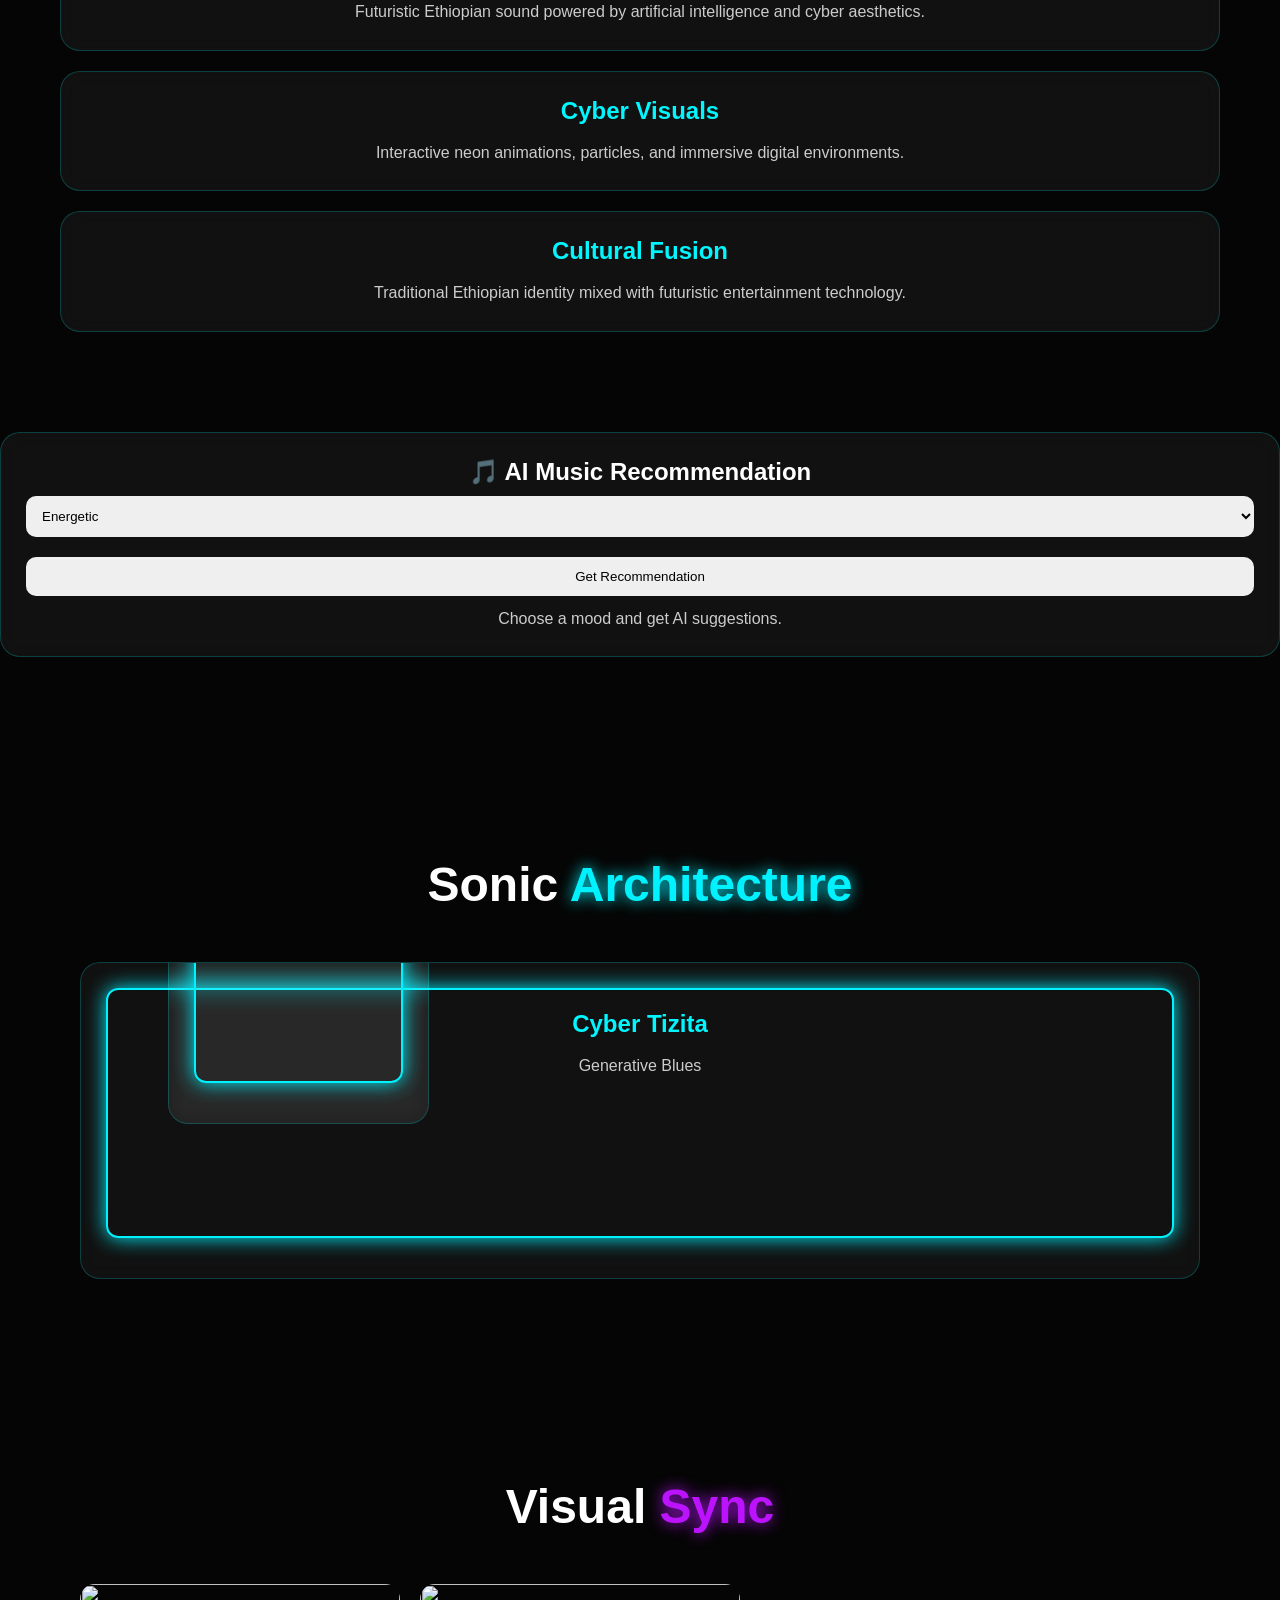
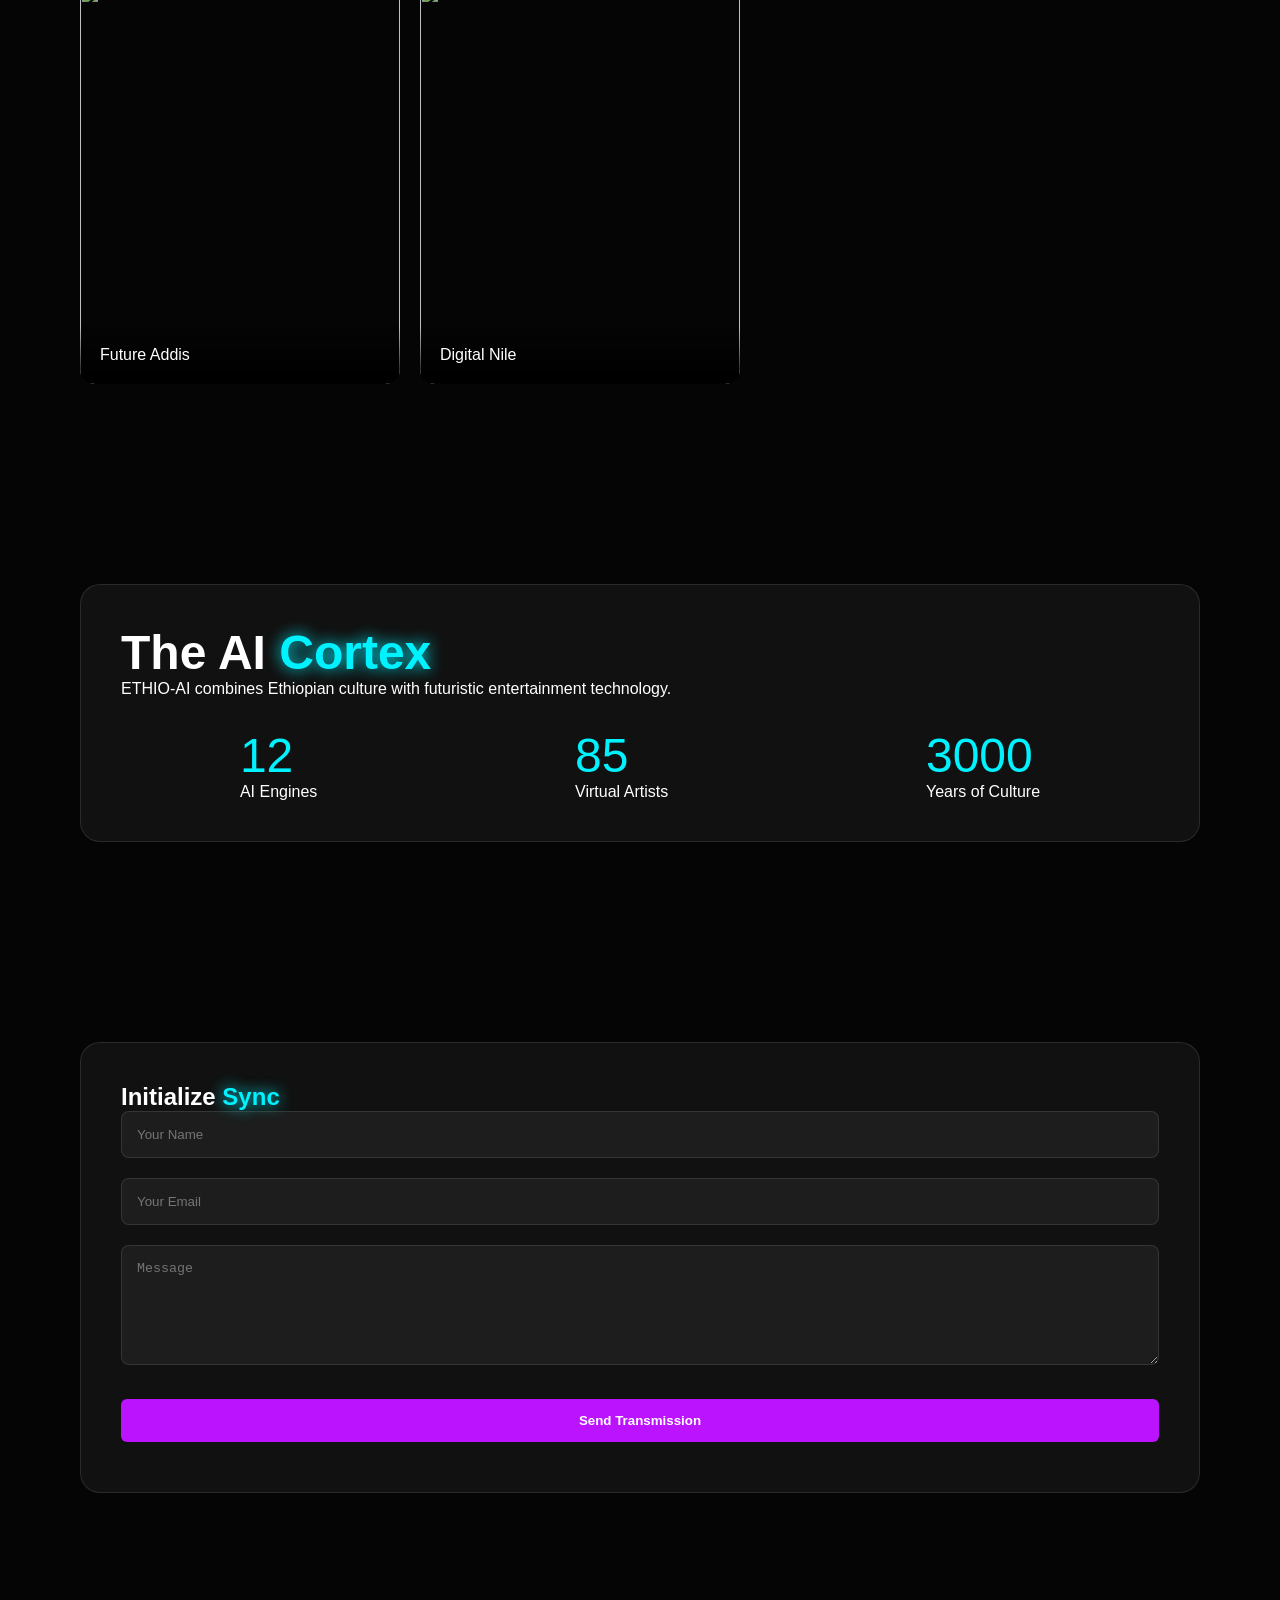
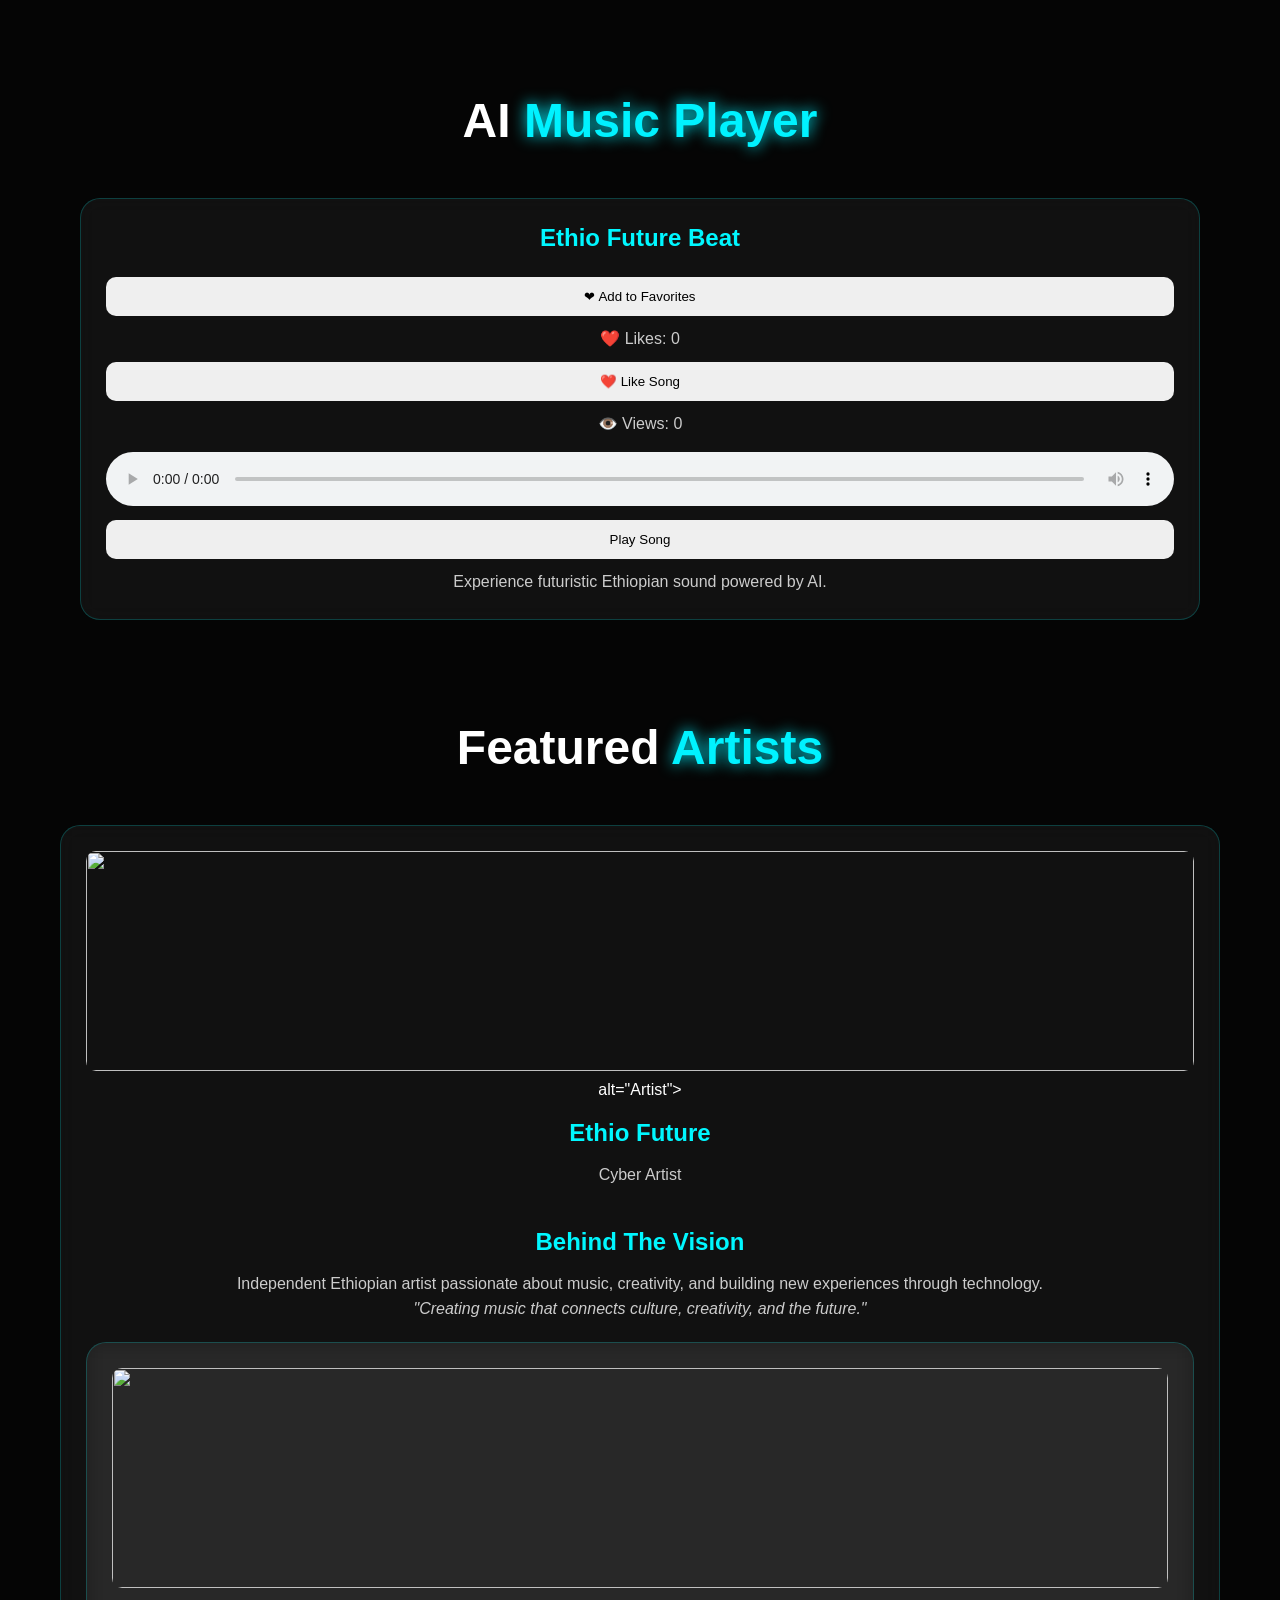
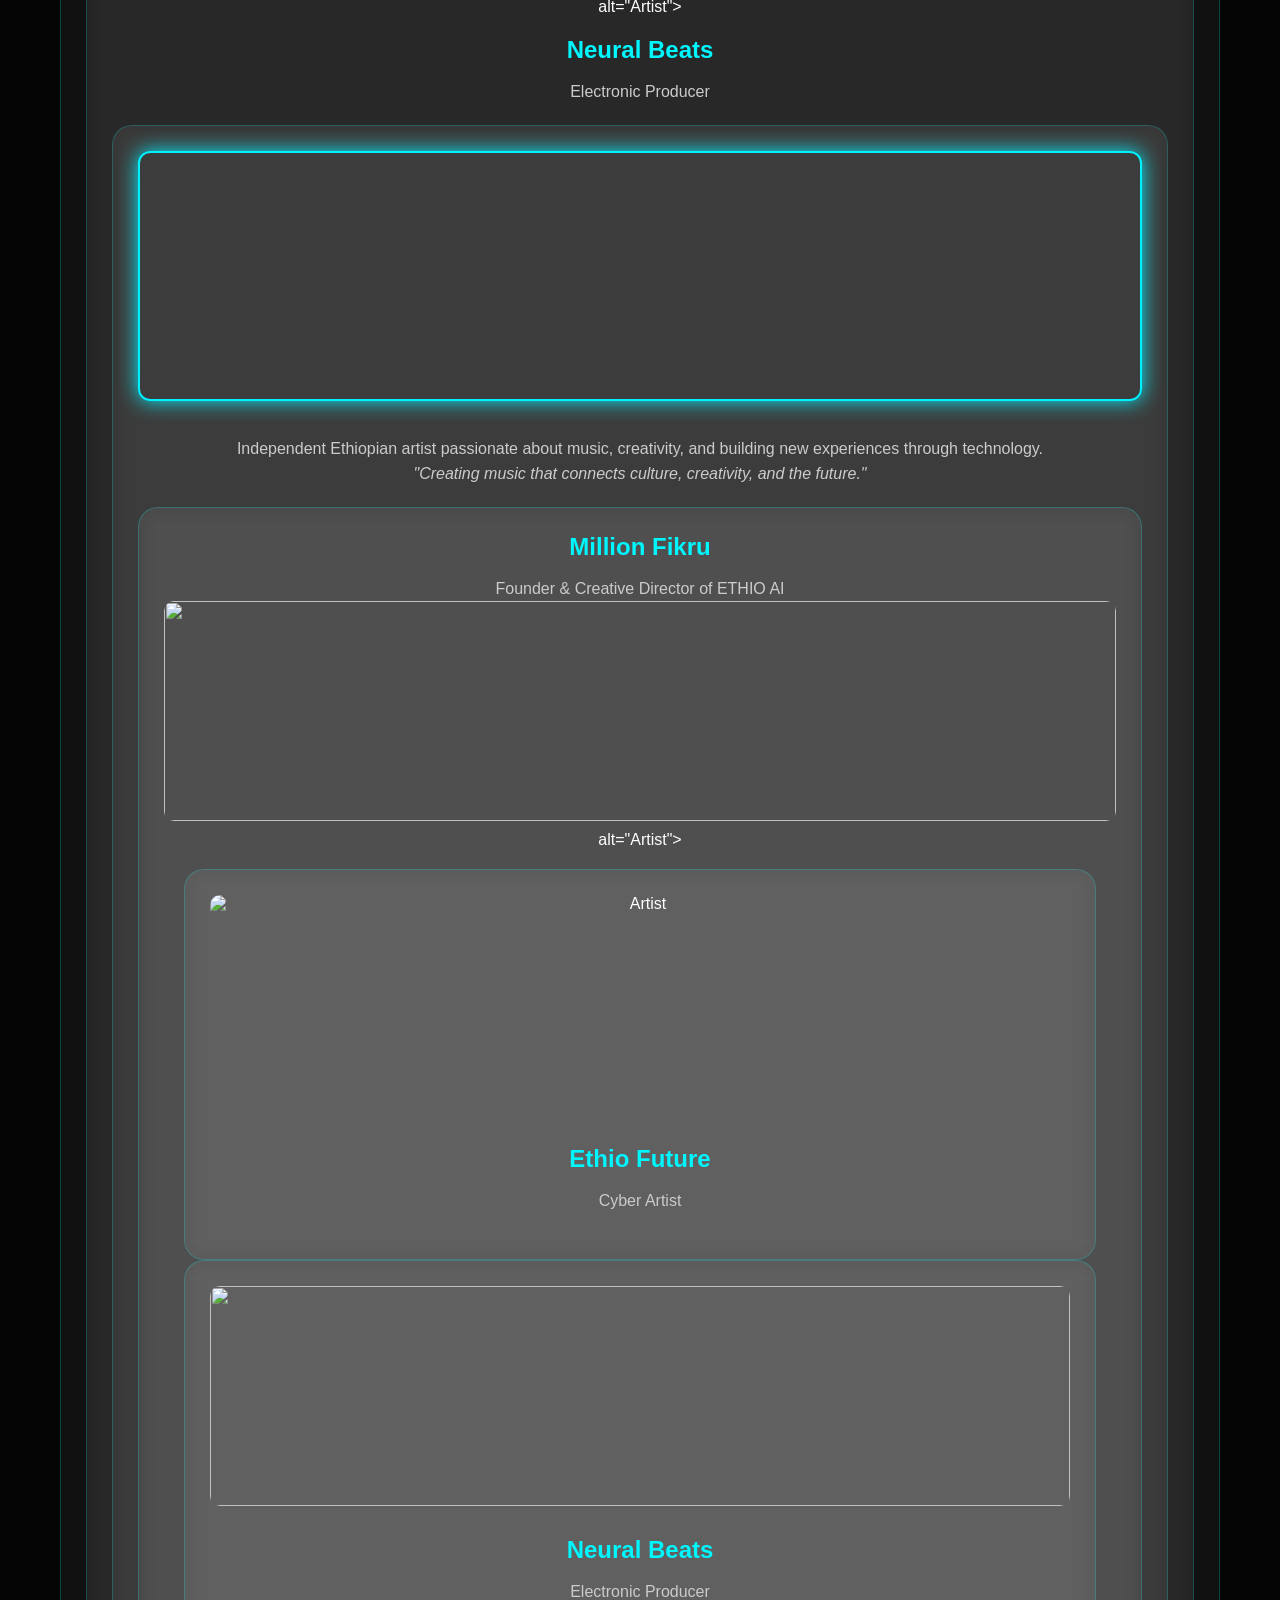
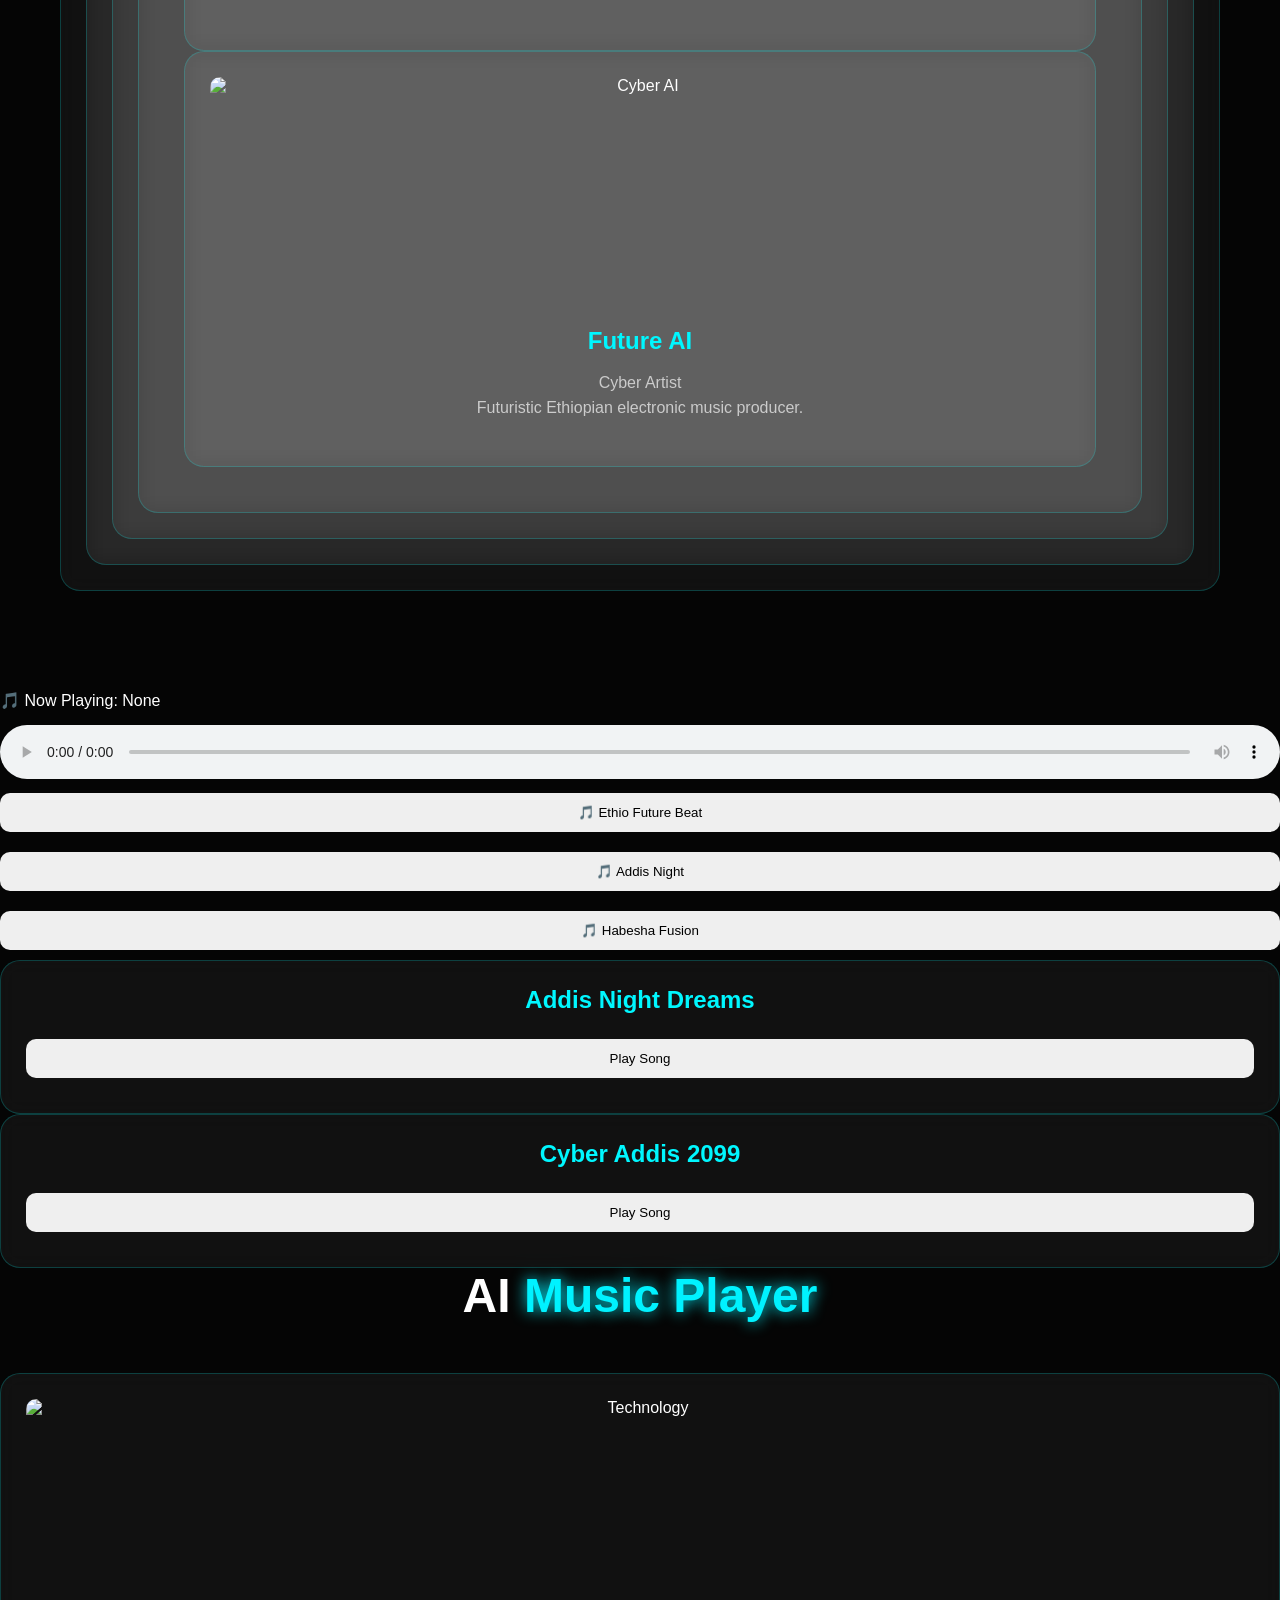
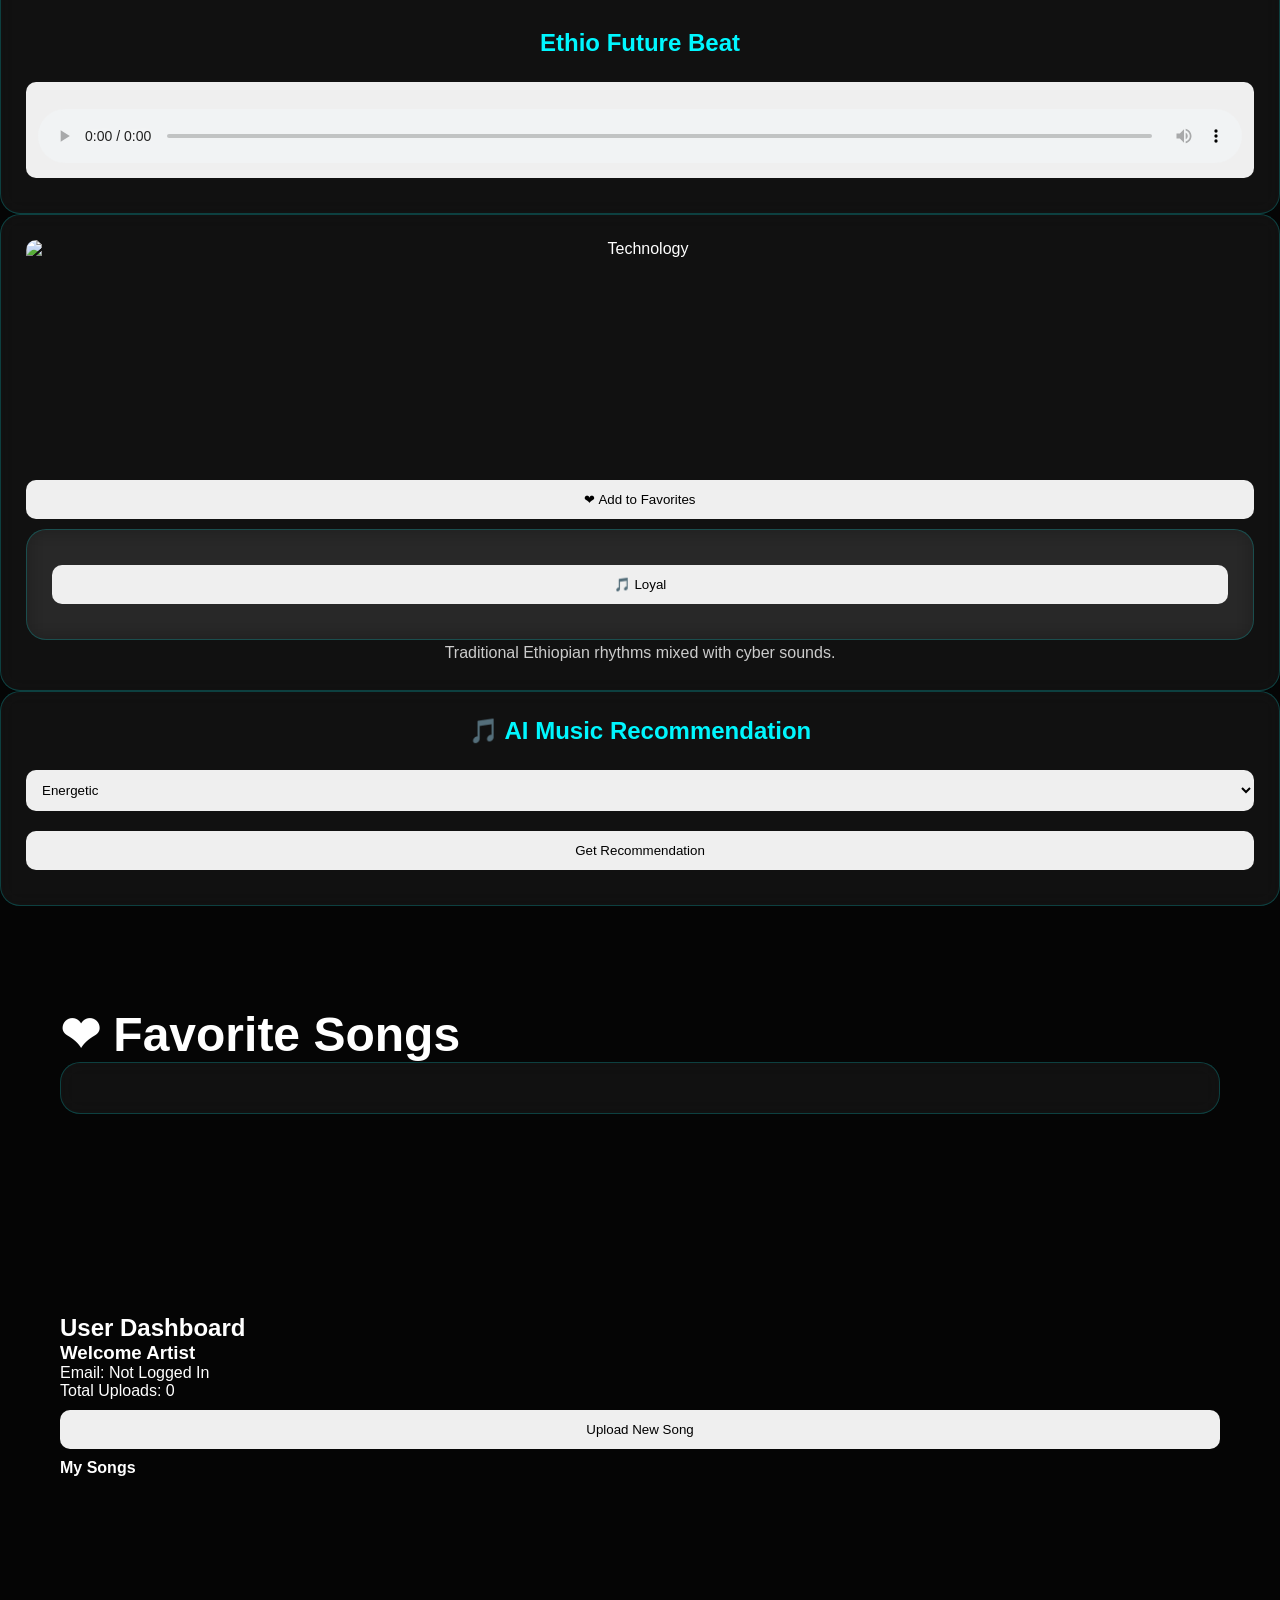
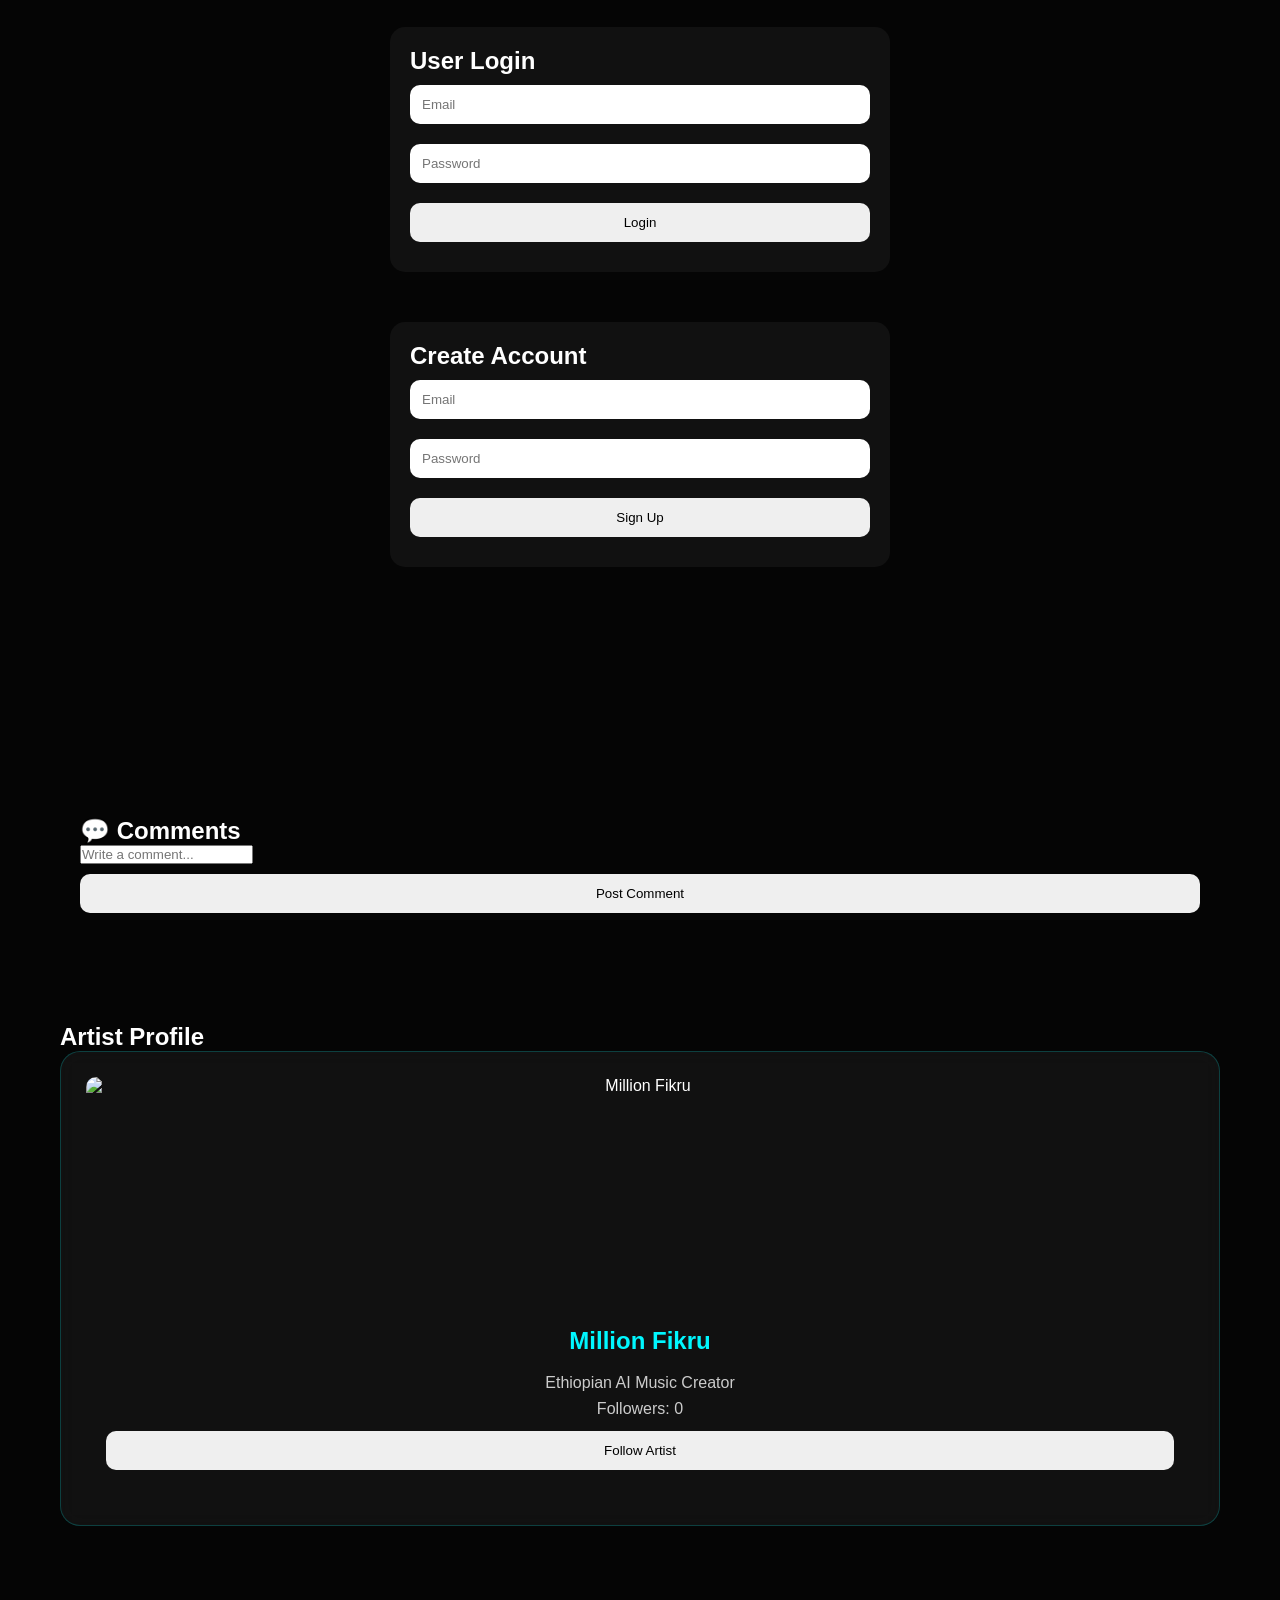
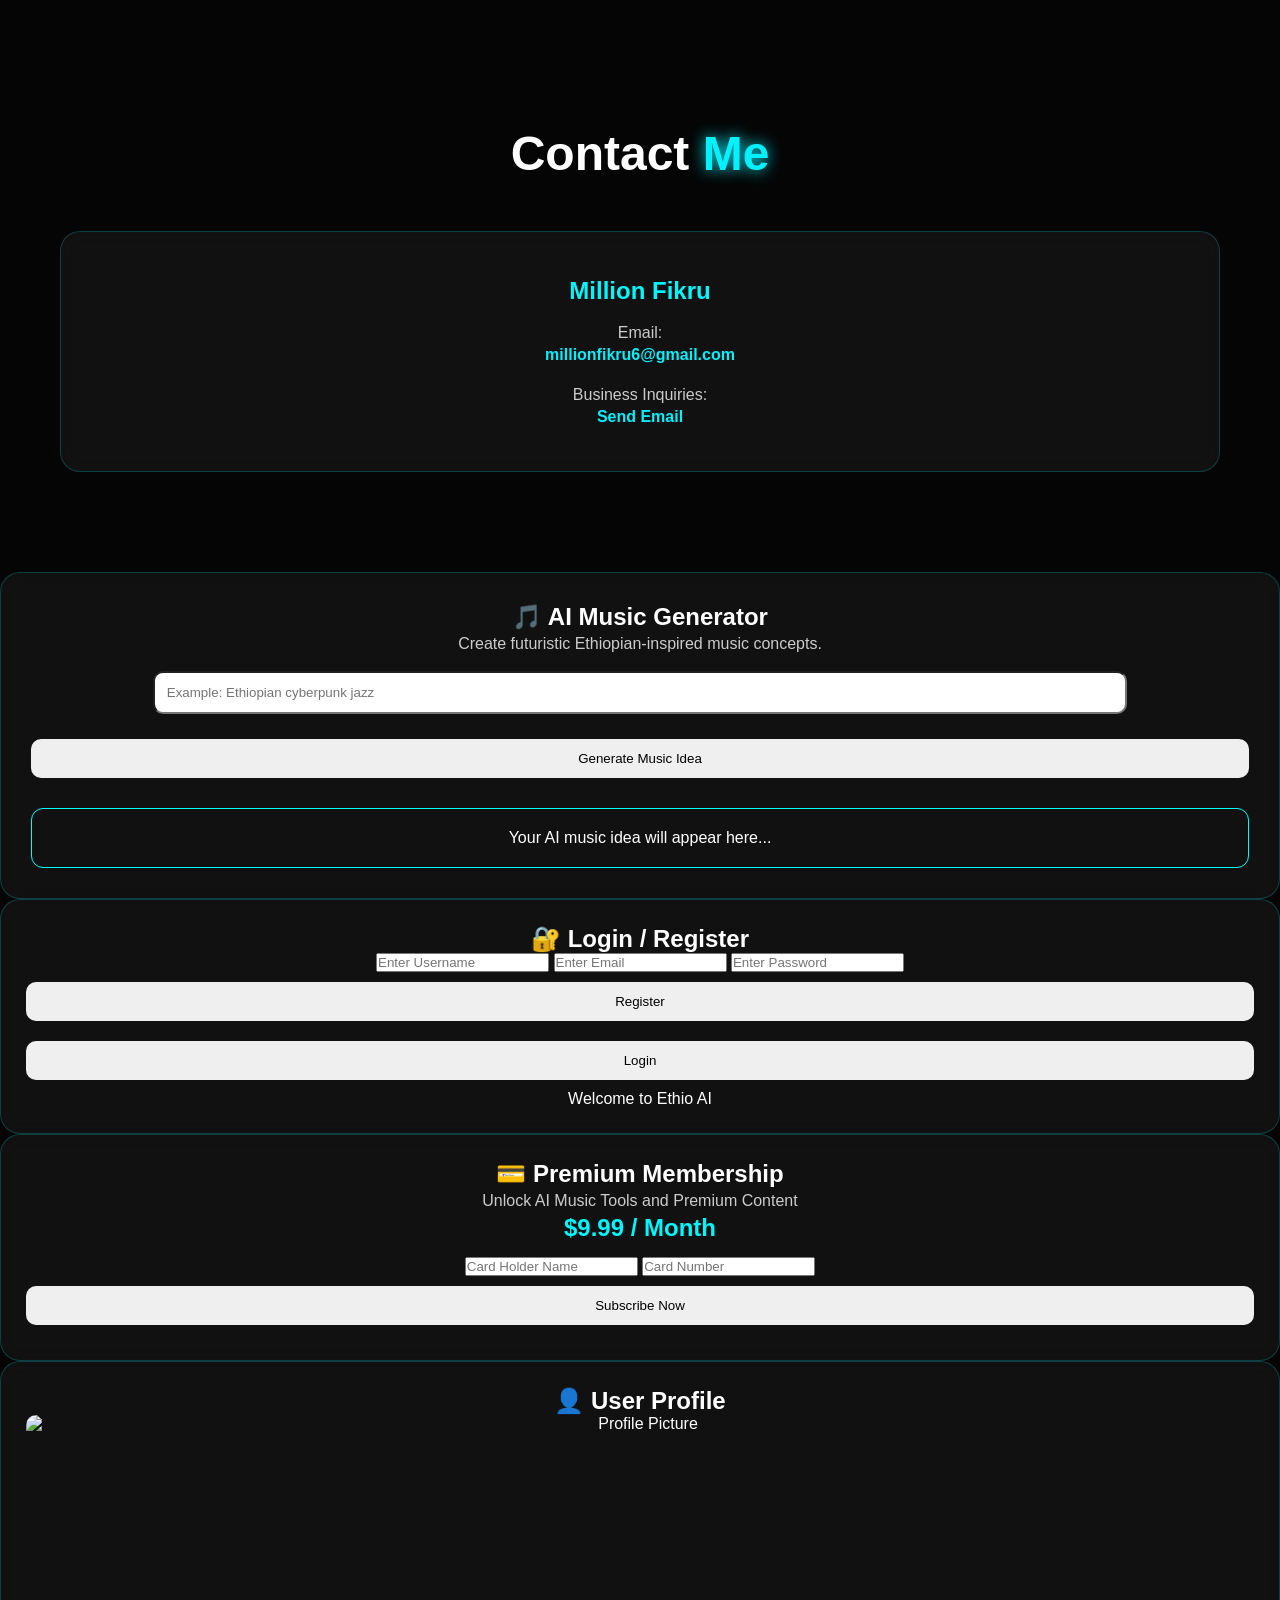
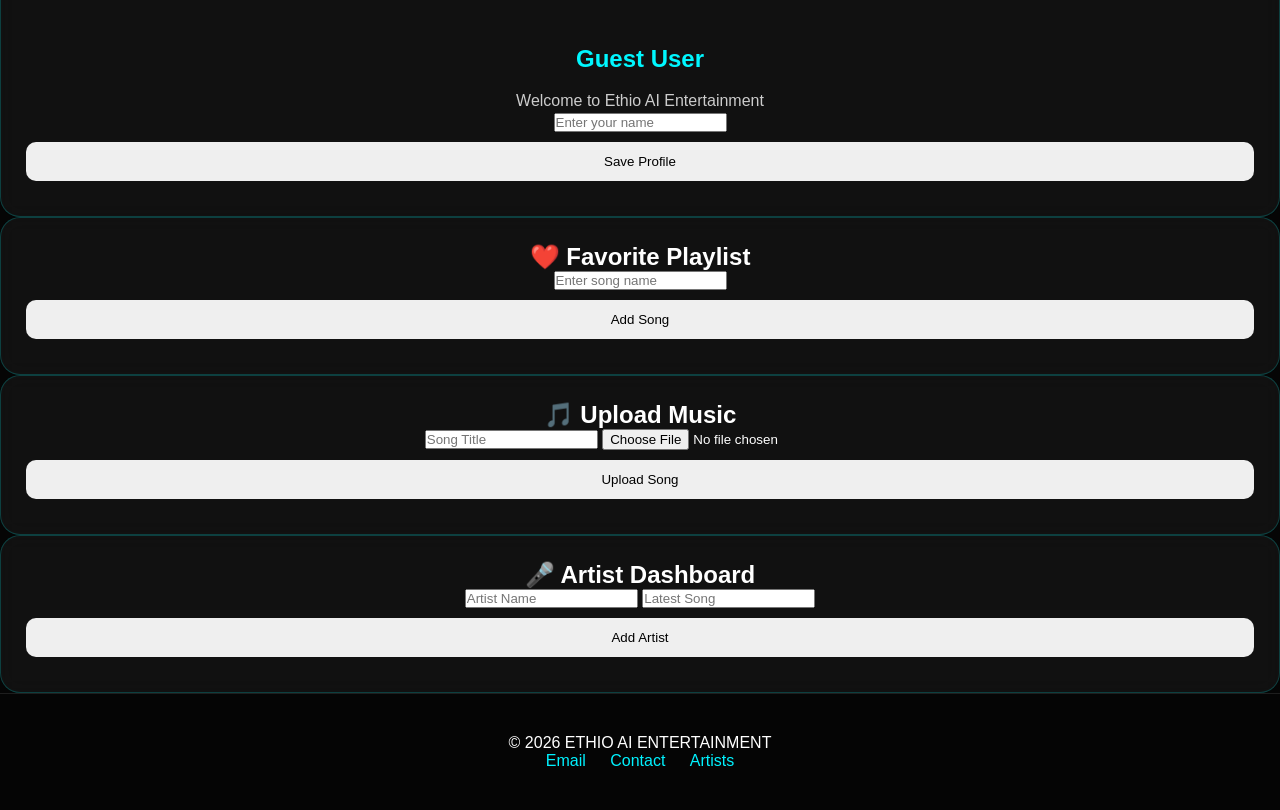
==== commit 14b3d13f: "Update SEO title" ====
--- a/index.html
+++ b/index.html
@@ -3,7 +3,8 @@
 
   <head>
     <meta charset="UTF-8">
-    <title>Ethio Ai best </title>
+<title>ETHIO-AI | Ethiopian AI Music, Cyberpunk Entertainment & Digital Culture</title>
+    
 <meta name="description"
 content="ETHIO-AI is a futuristic Ethiopian AI entertainment platform featuring AI music, cyber visuals, and immersive digital experiences.">
 
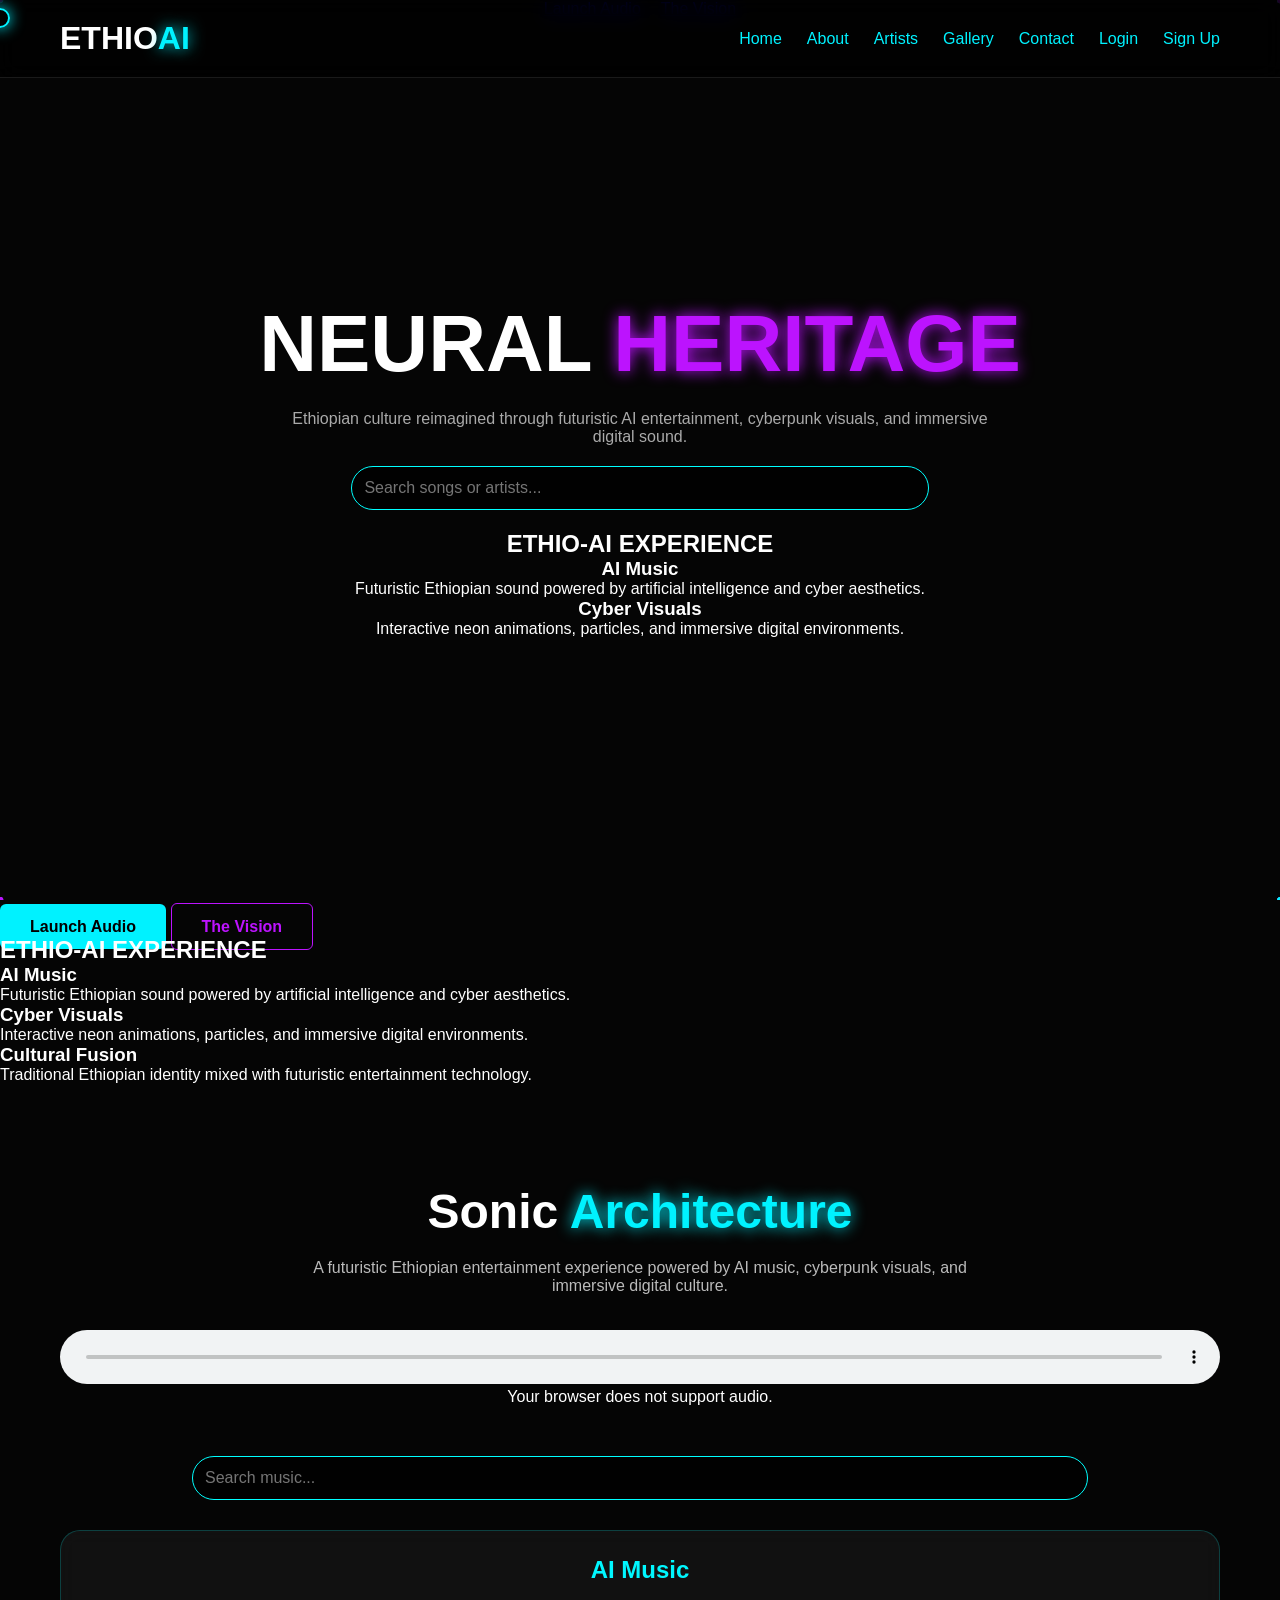
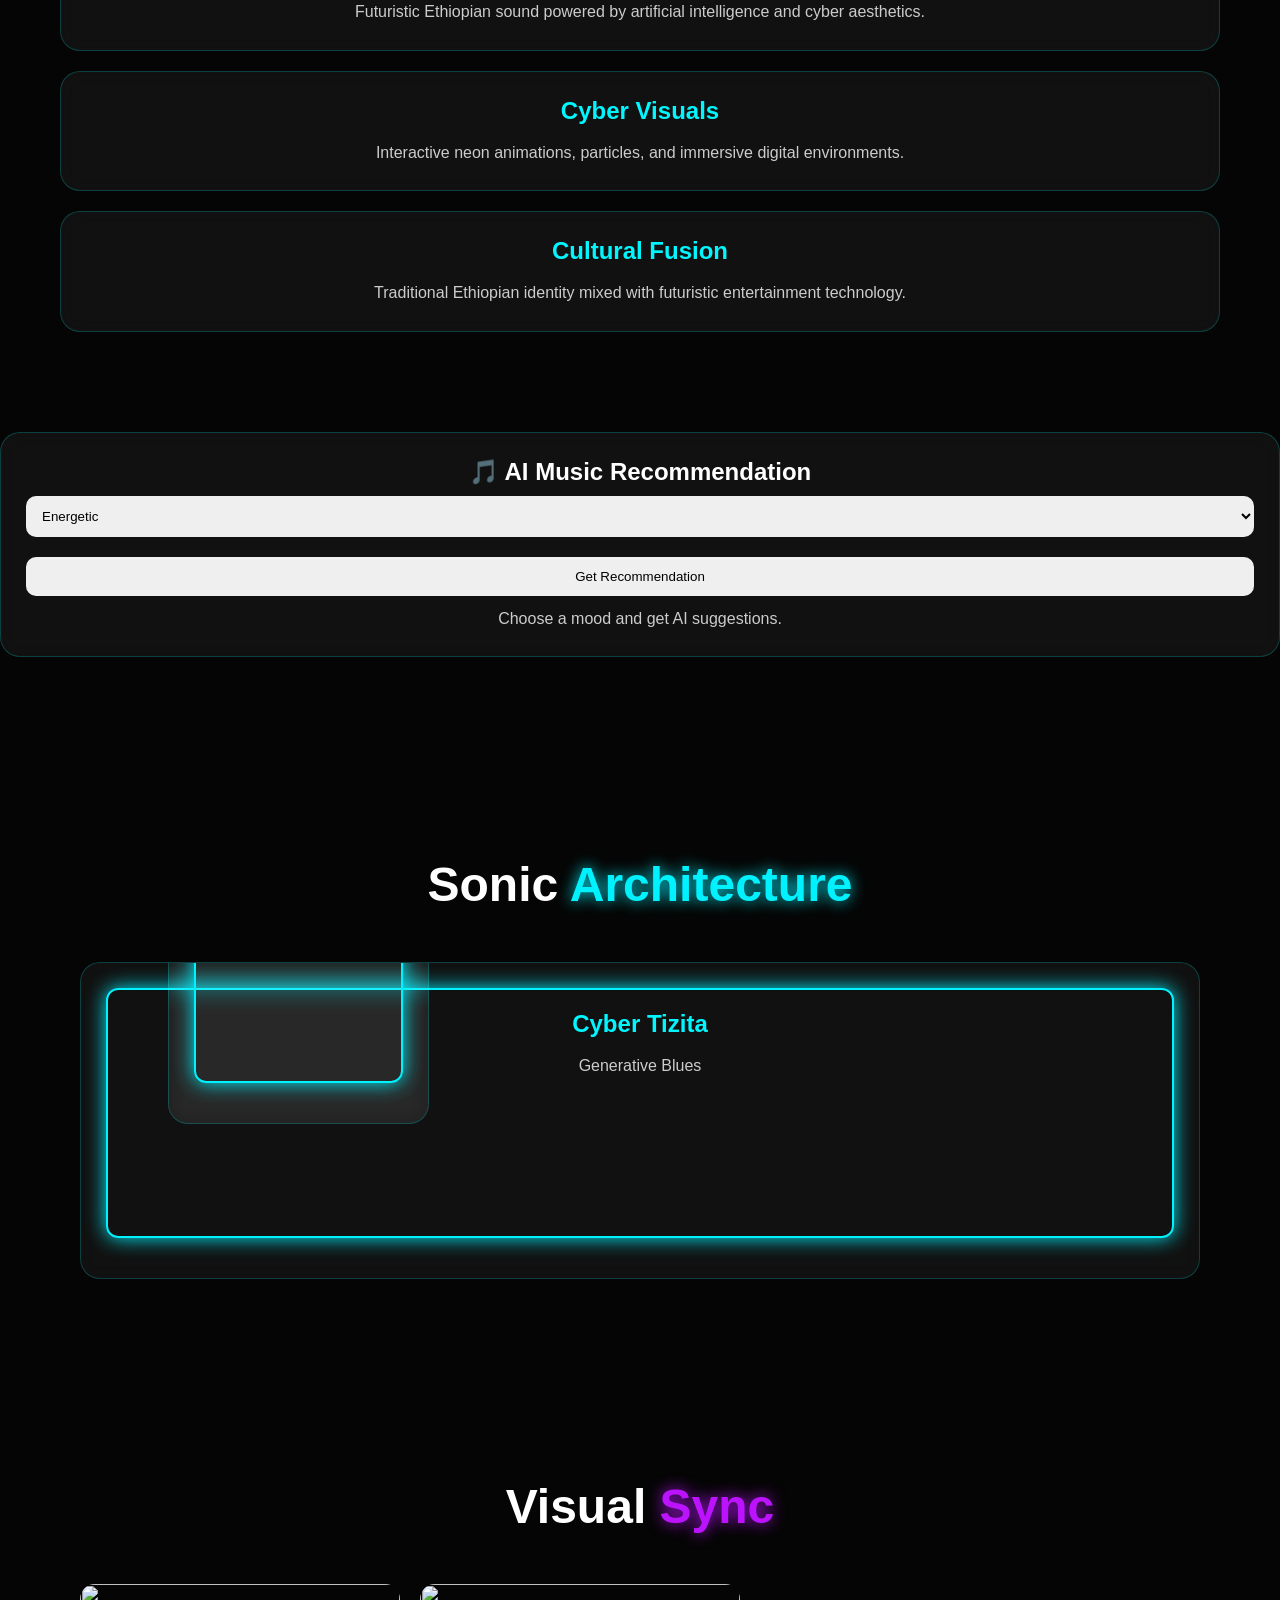
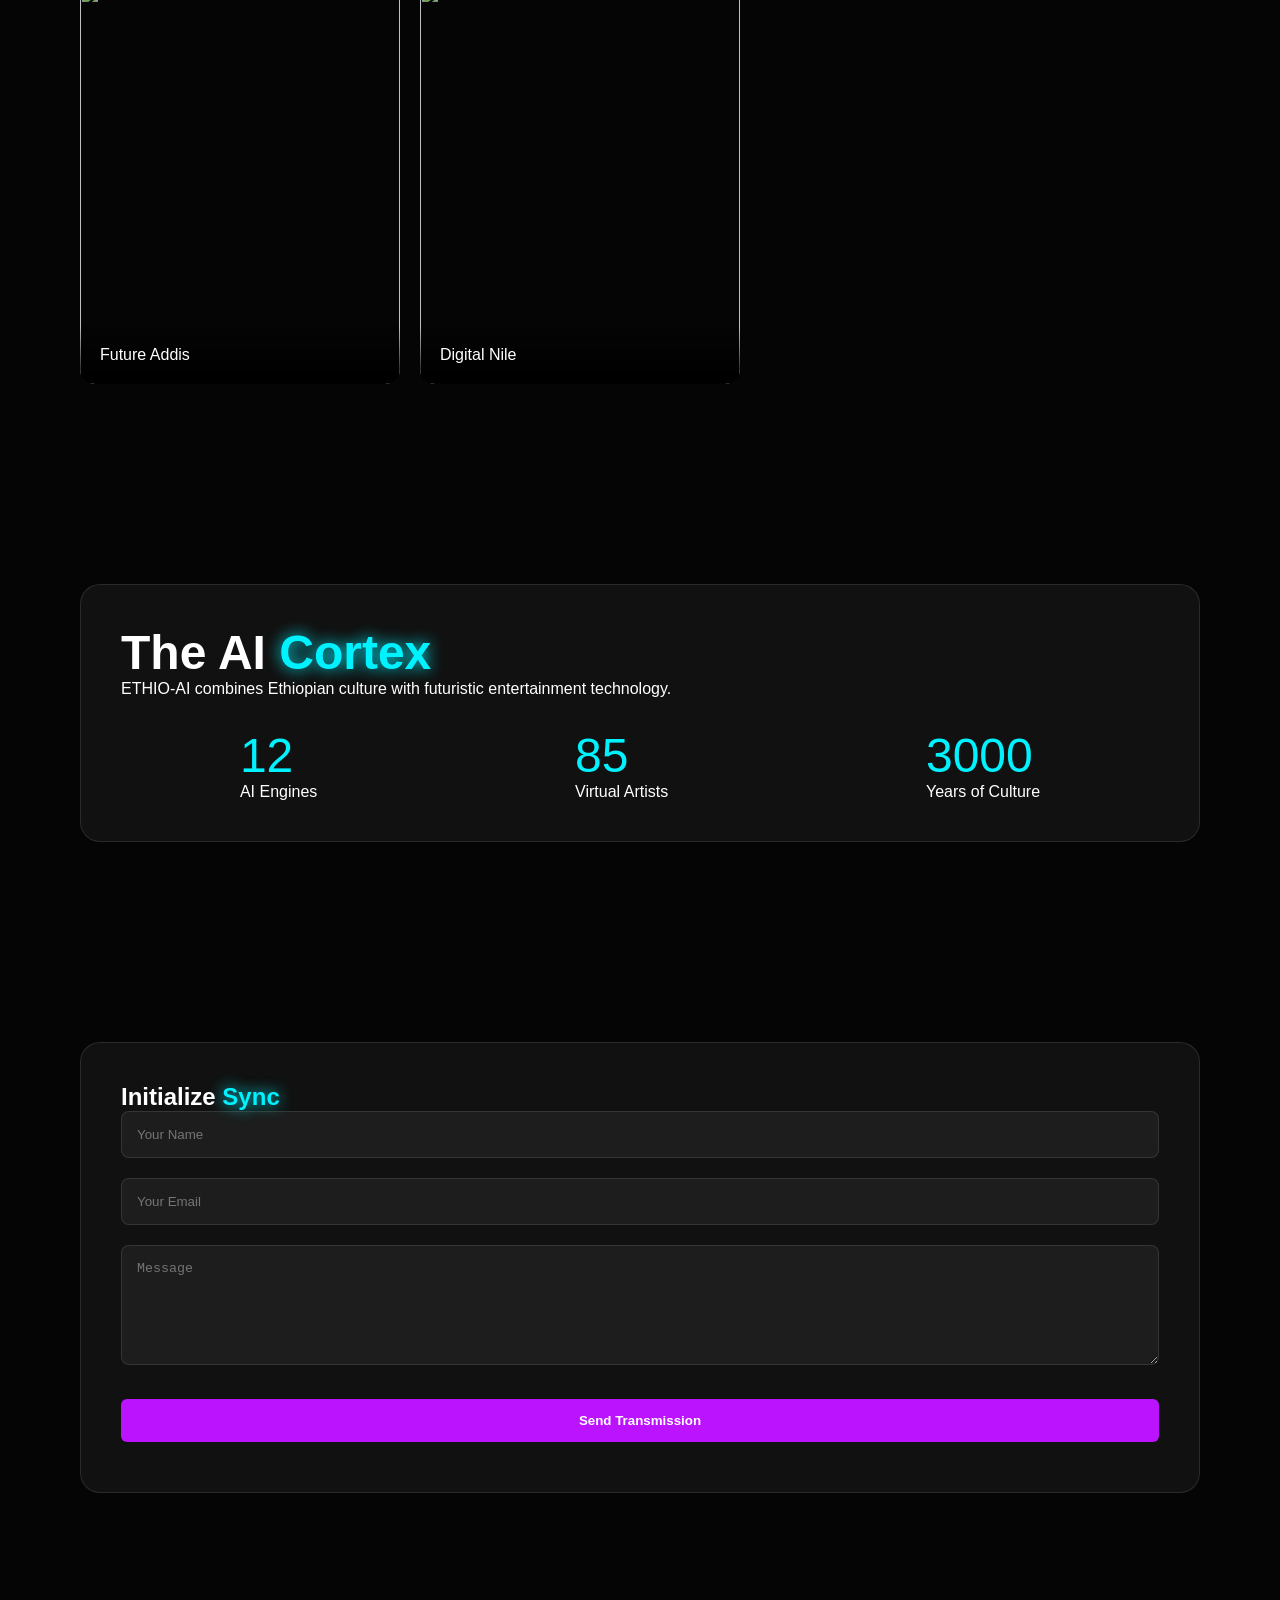
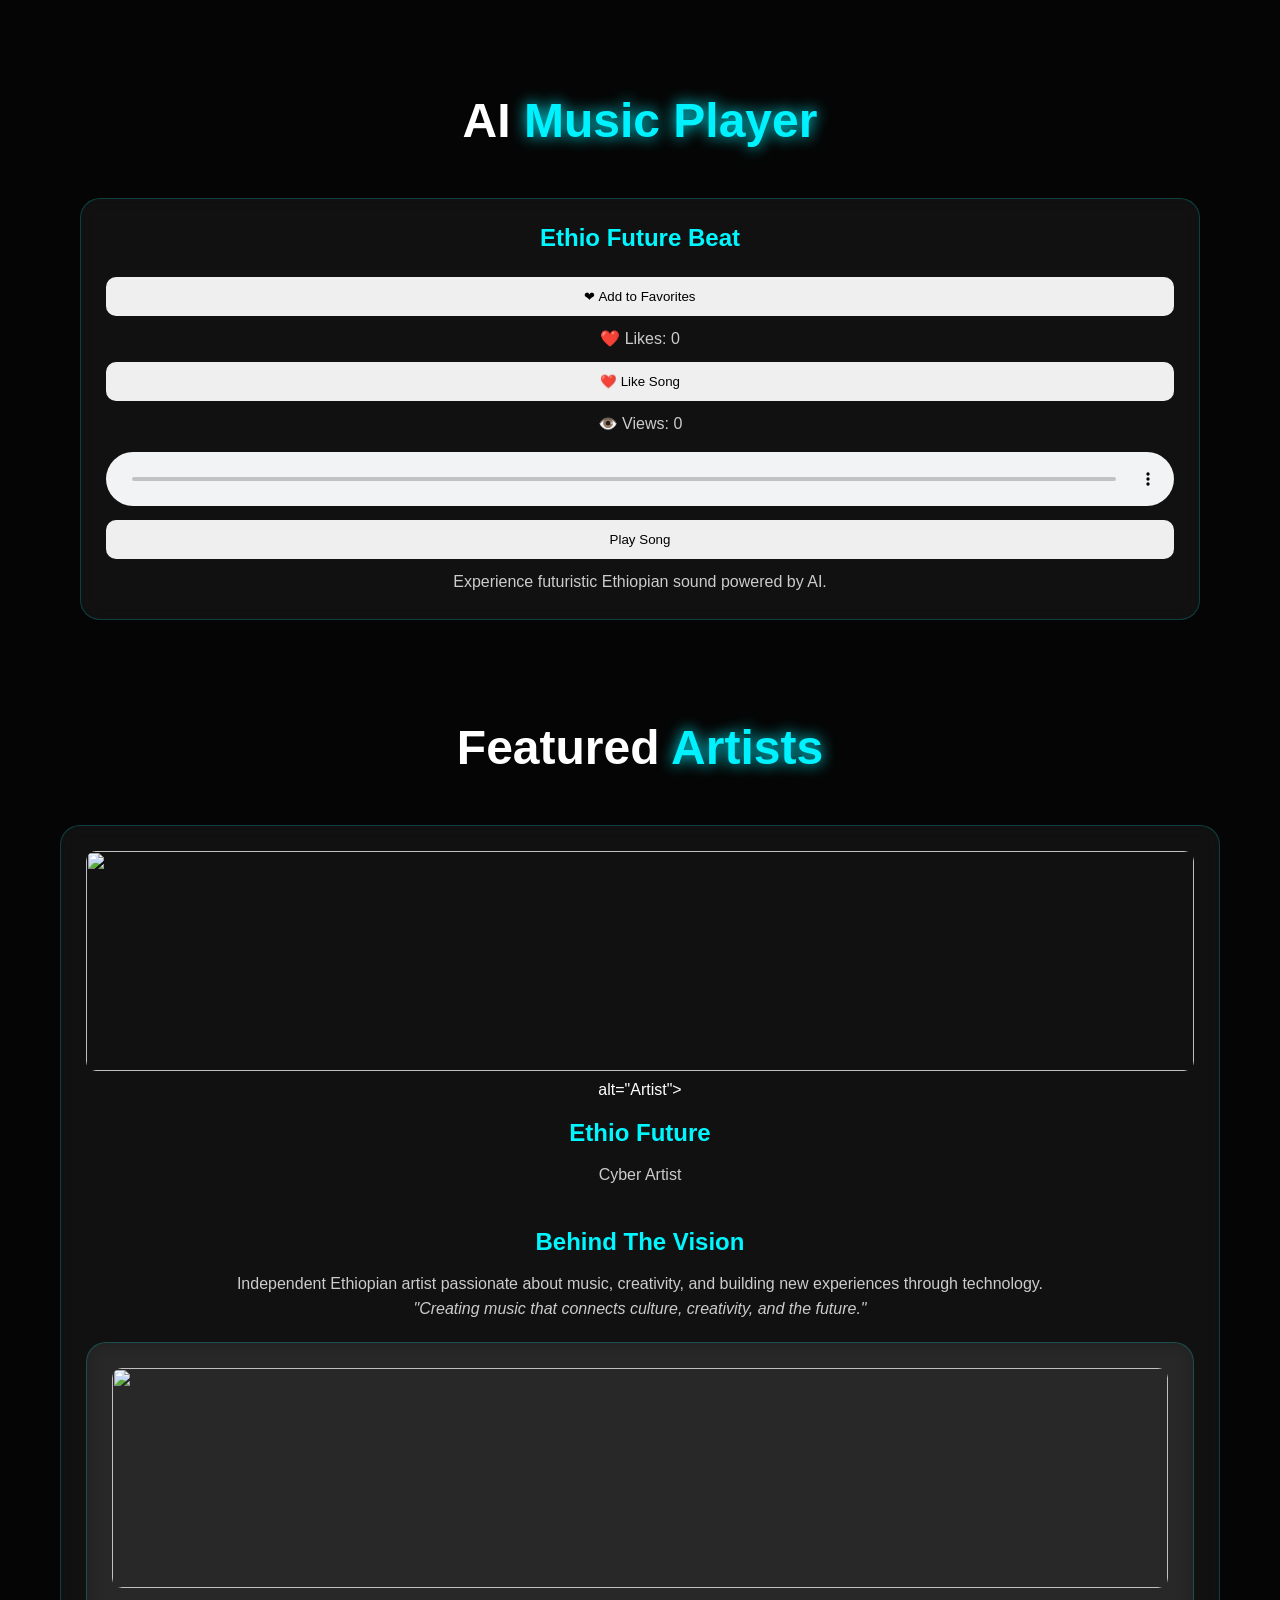
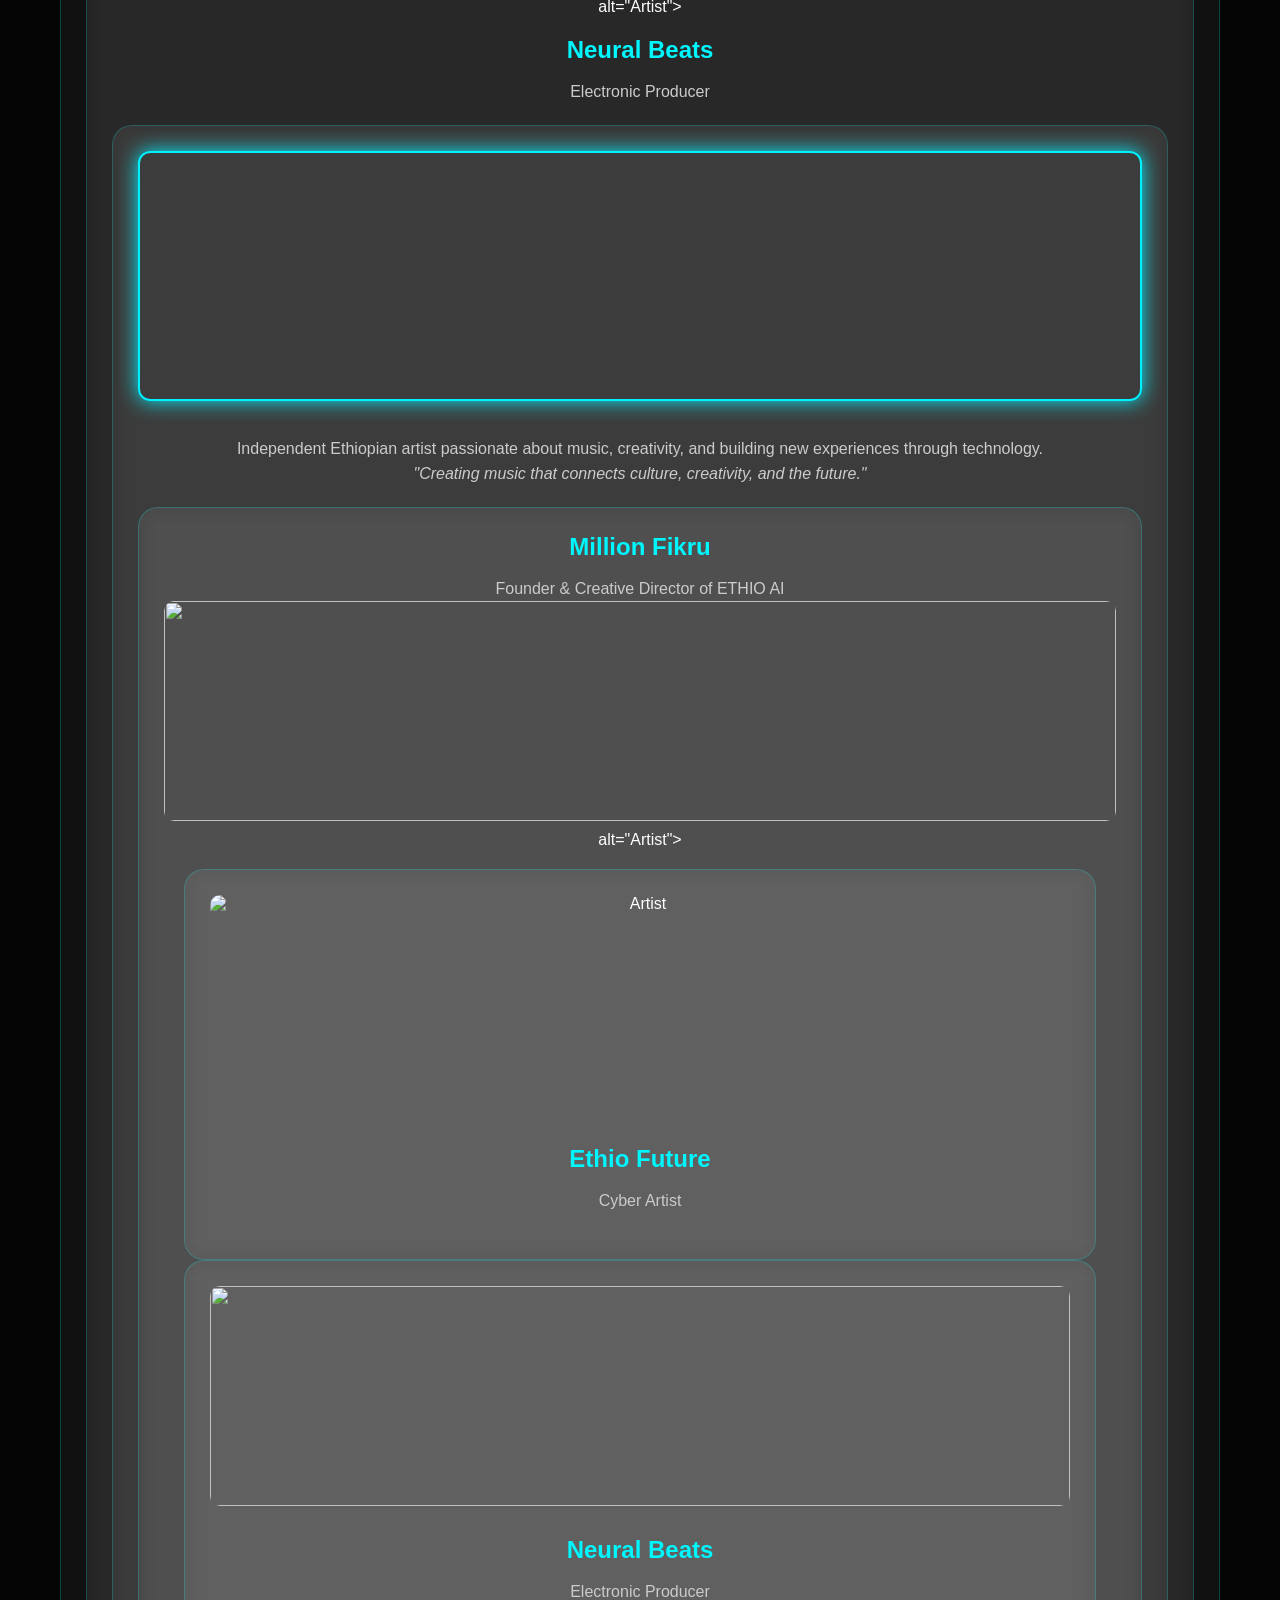
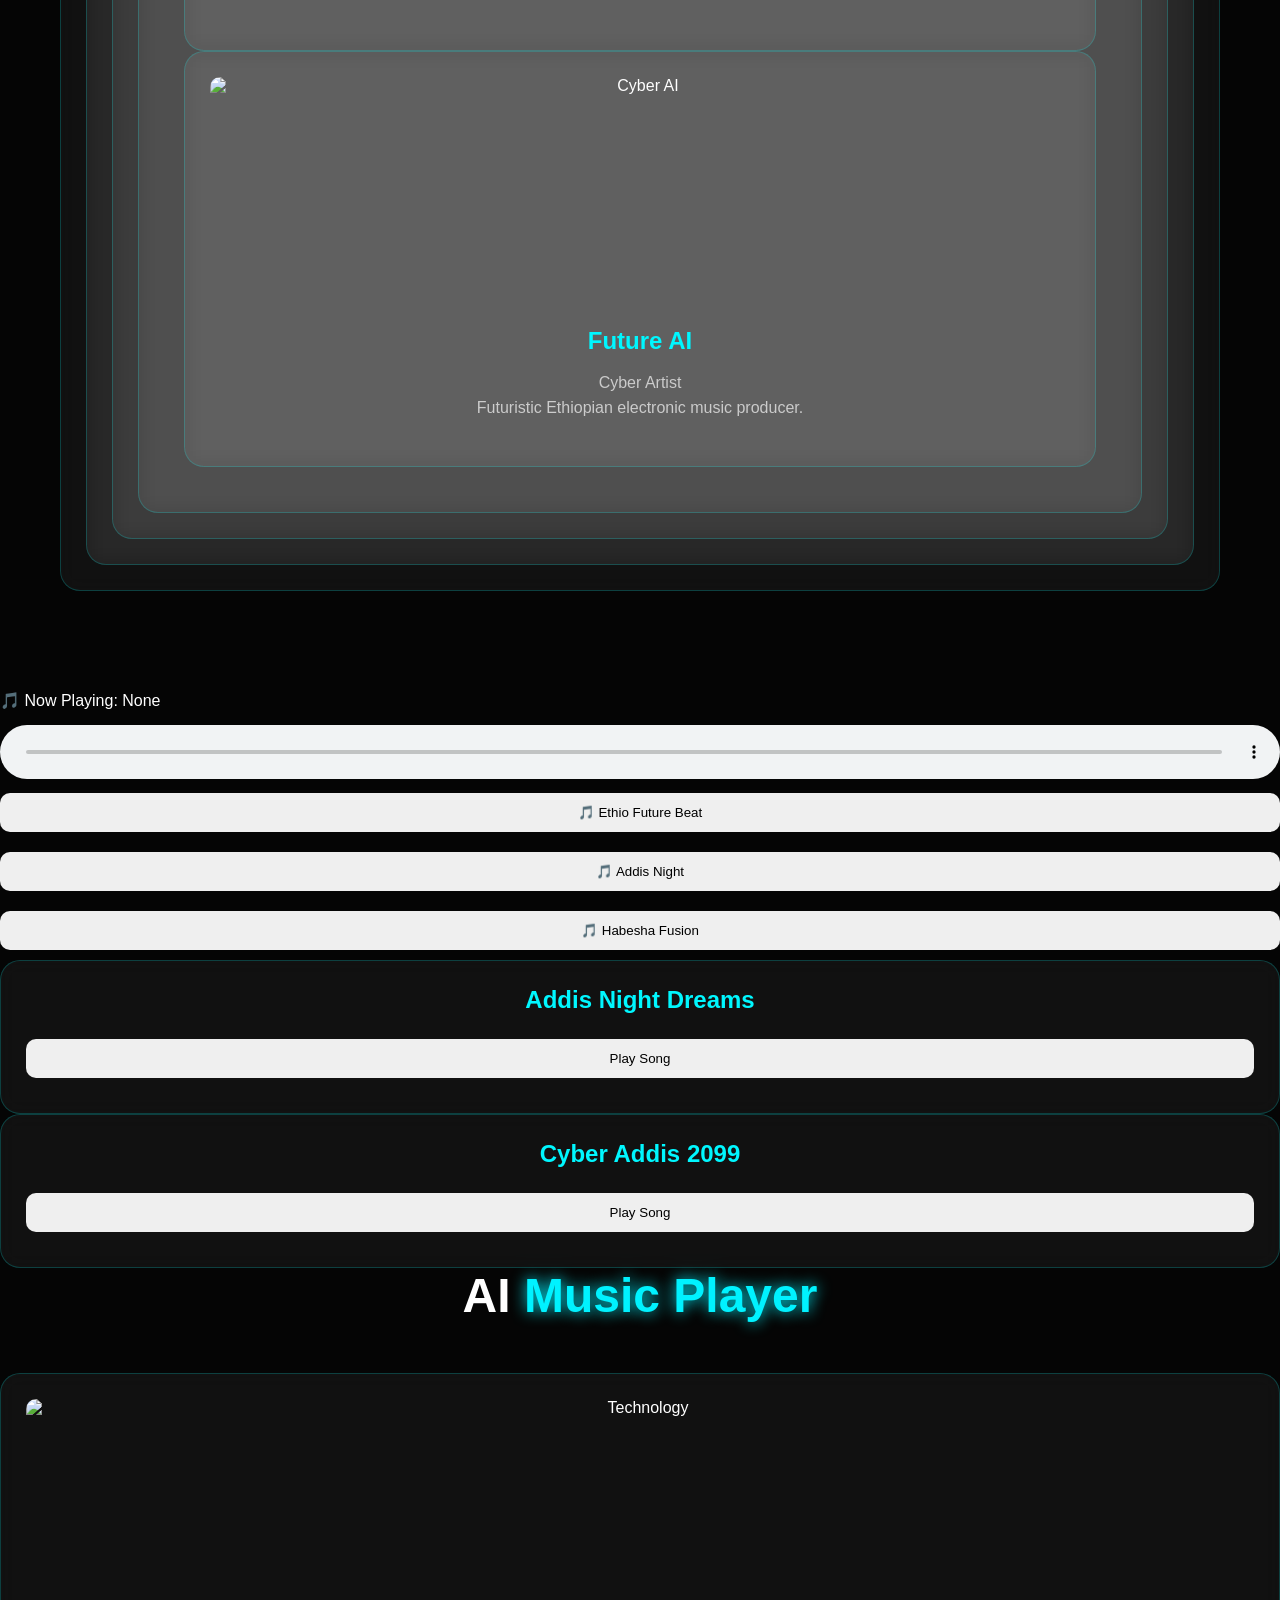
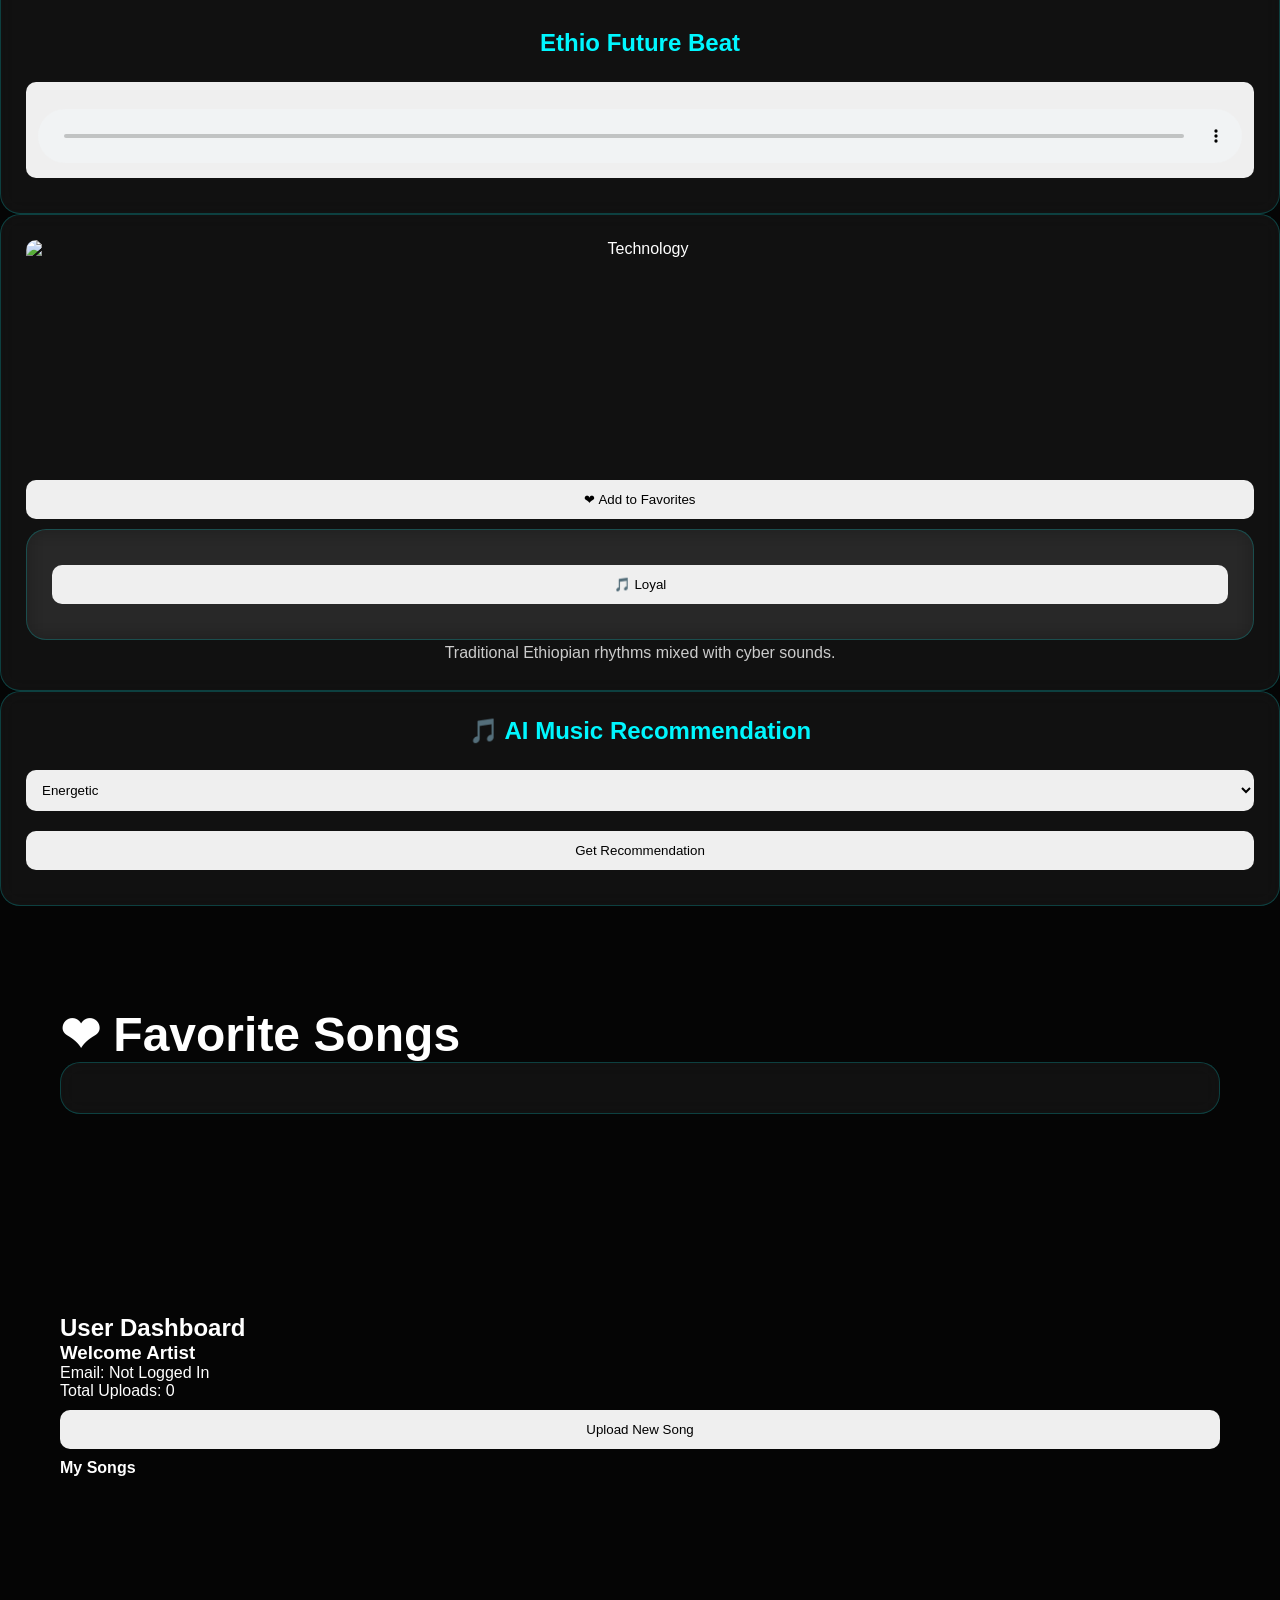
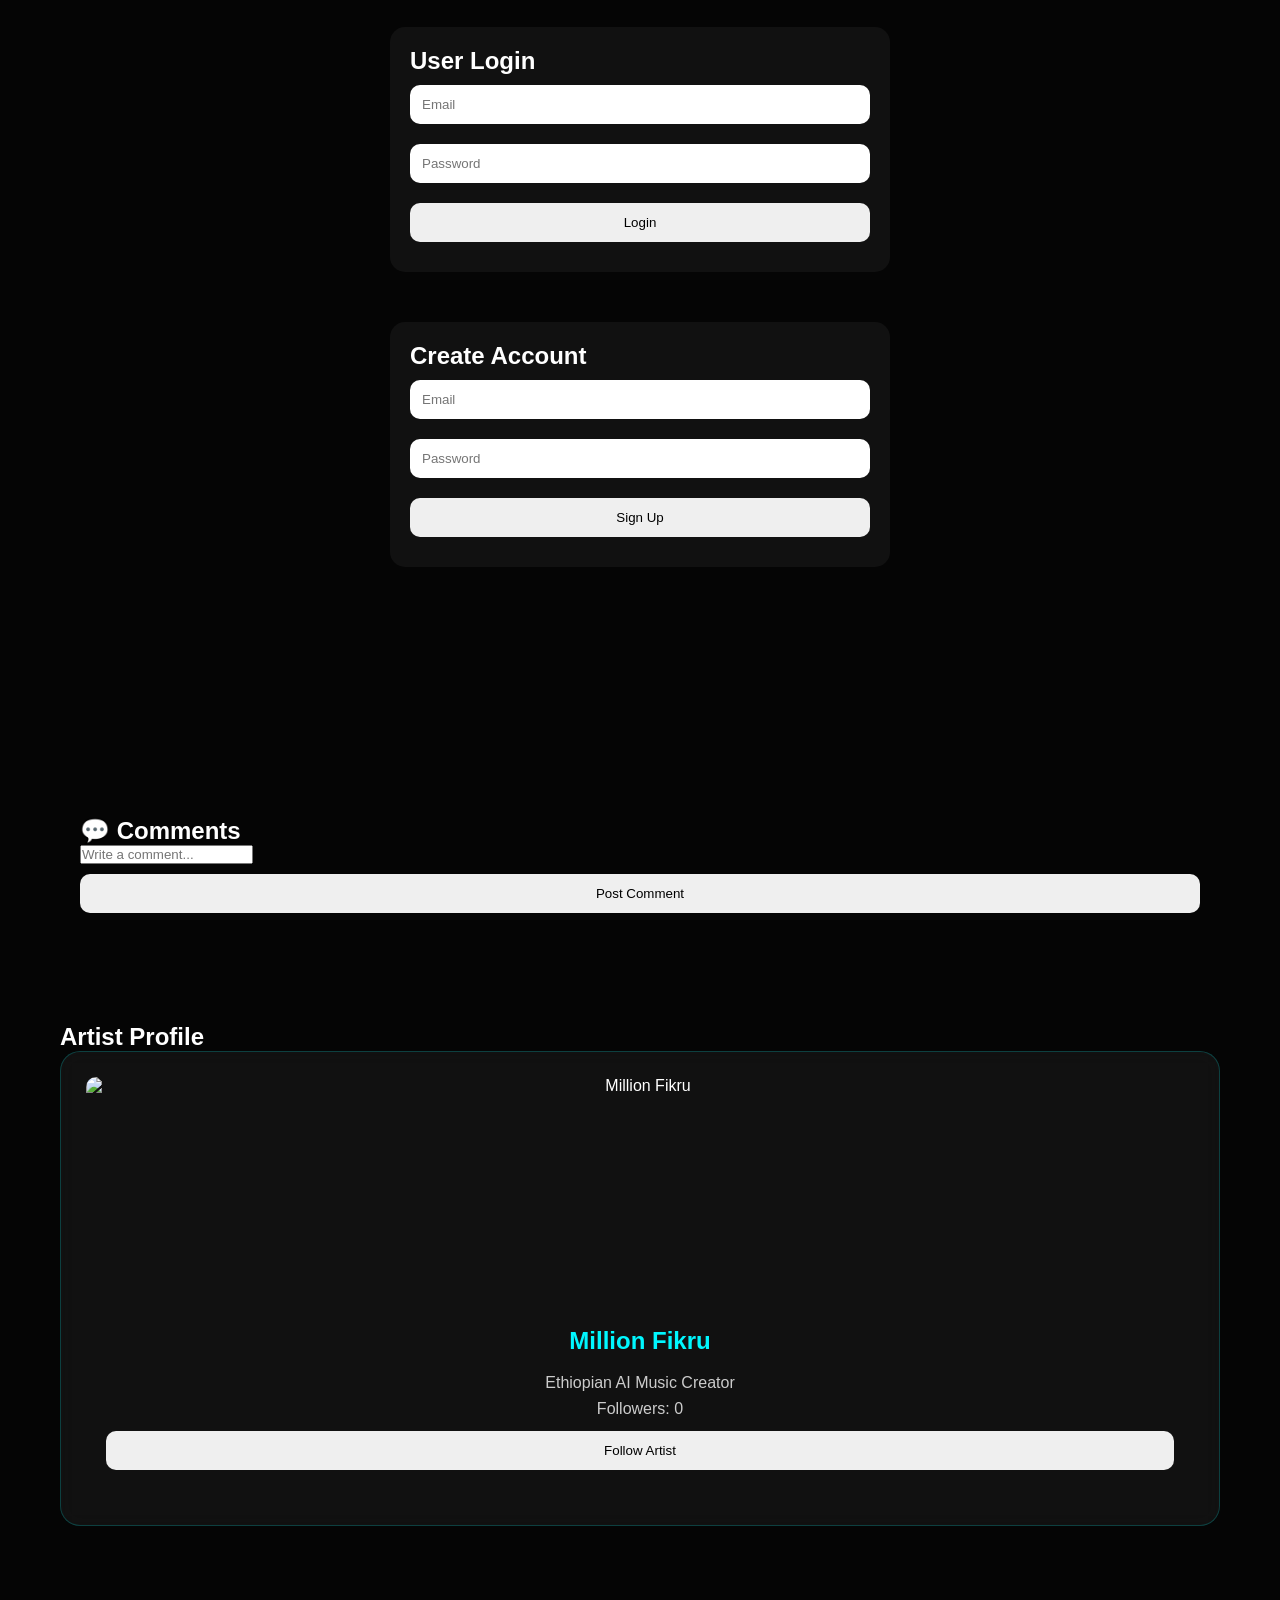
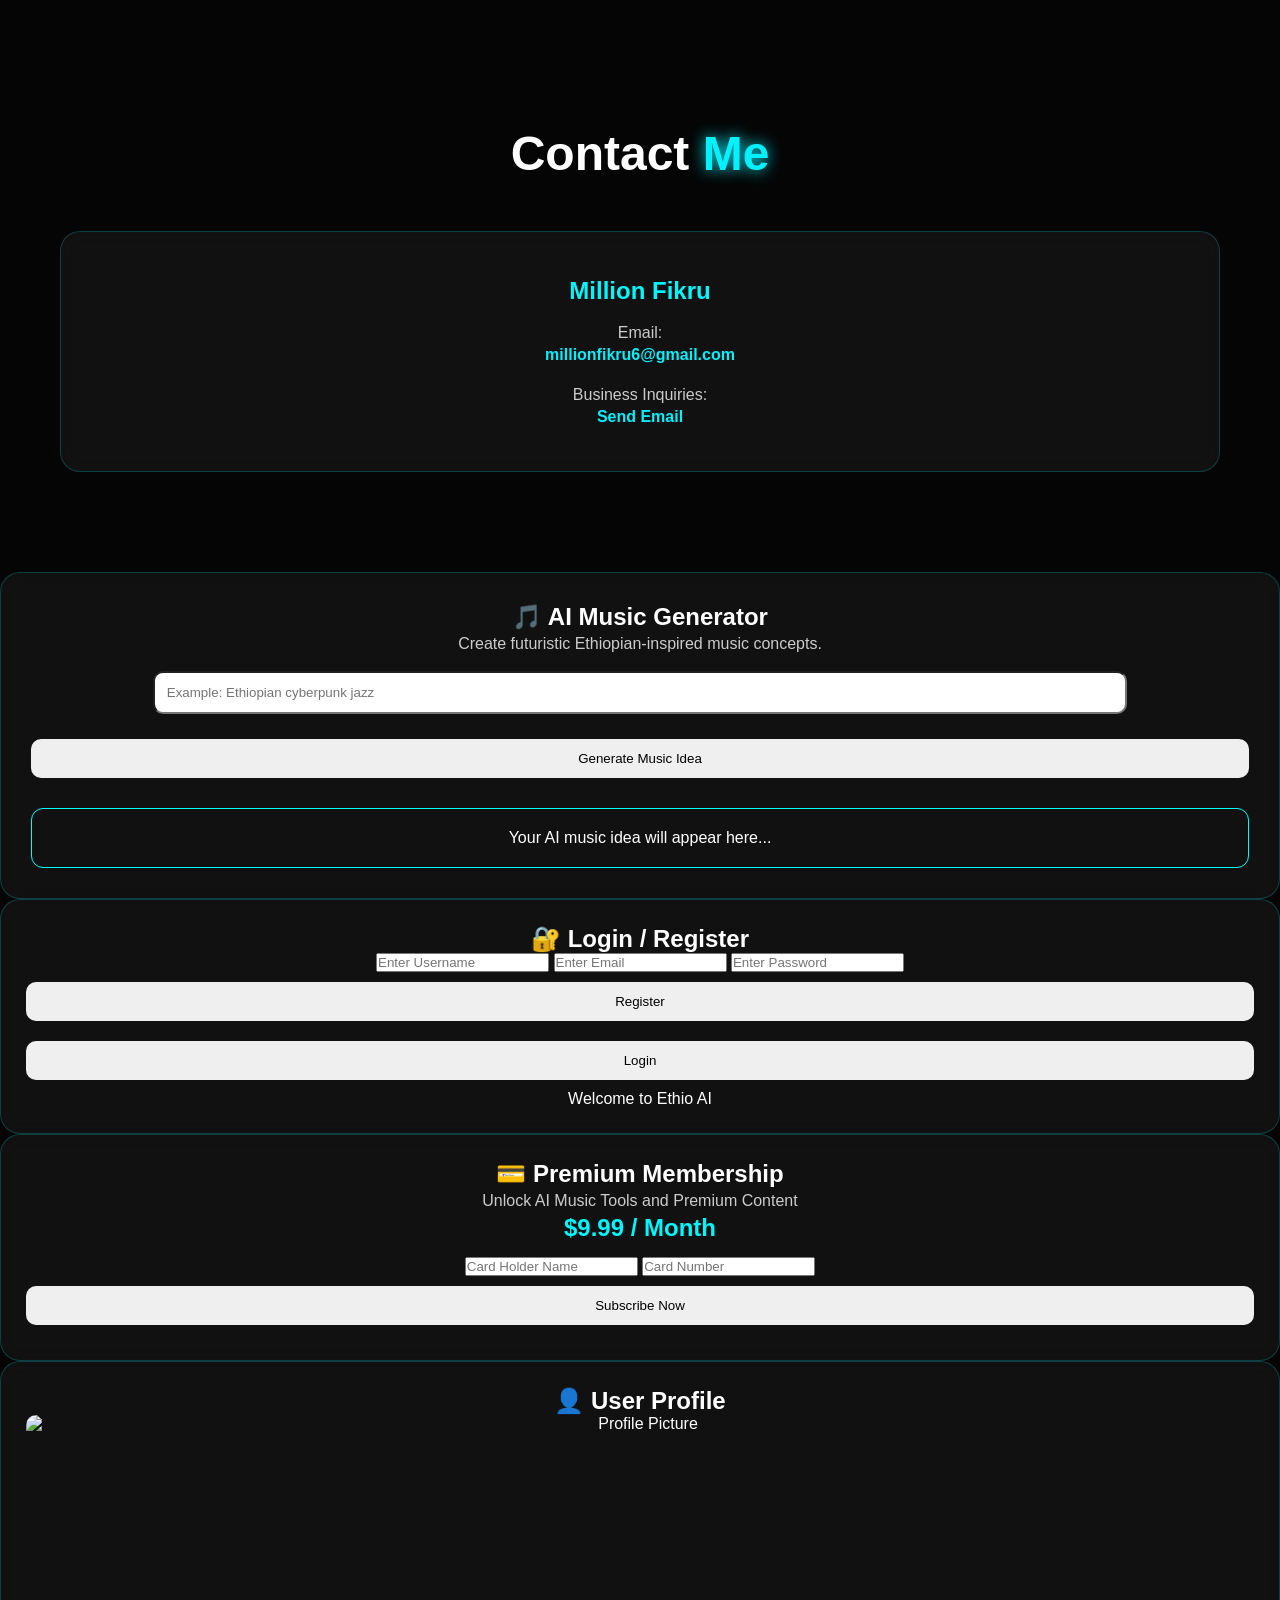
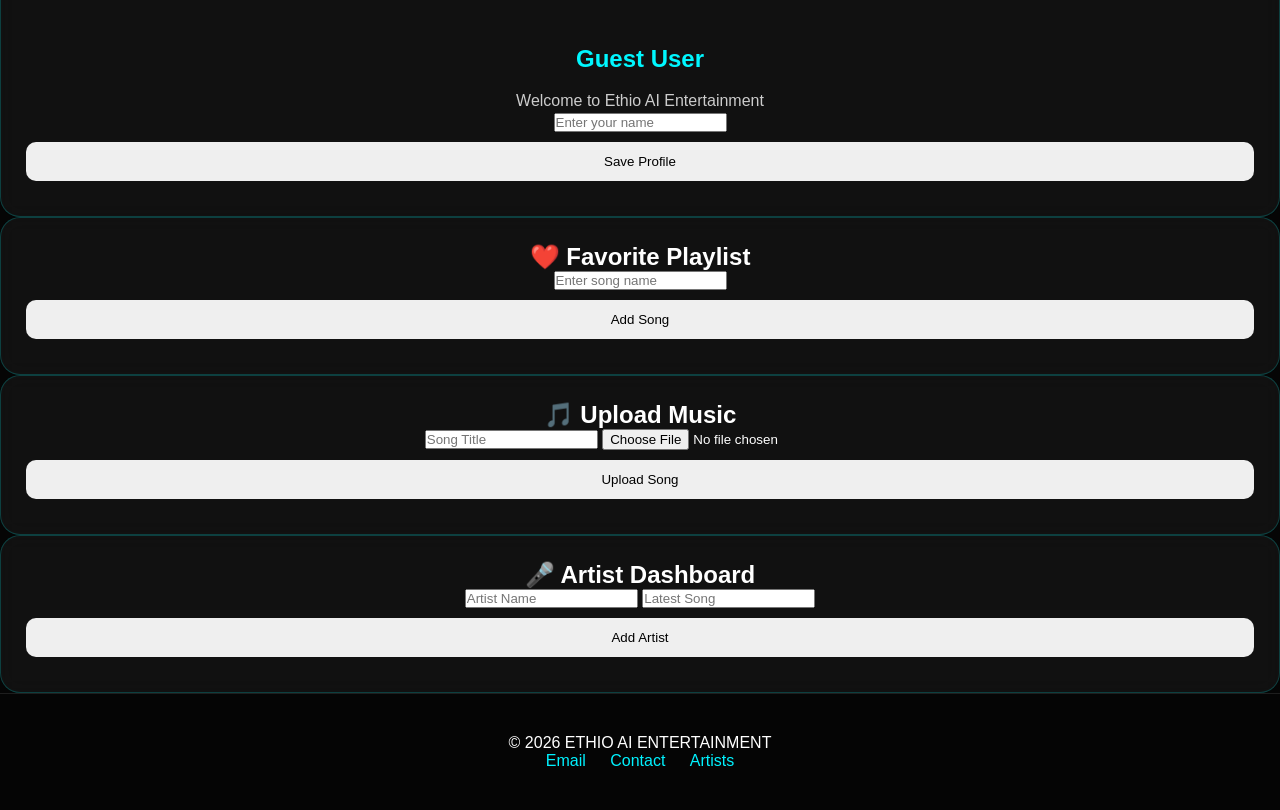
==== commit 28d11db2: "Update index.html" ====
--- a/index.html
+++ b/index.html
@@ -17,9 +17,9 @@
 <meta name="robots"
 content="index, follow">
     
+
 <meta property="og:title"
-content="ETHIO-AI">
-
+content="ETHIO-AI | Ethiopian AI Music, Cyberpunk Entertainment & Digital Culture">
 <meta property="og:description"
 content="Ethiopian culture reimagined through futuristic AI entertainment and cyberpunk visuals.">
 
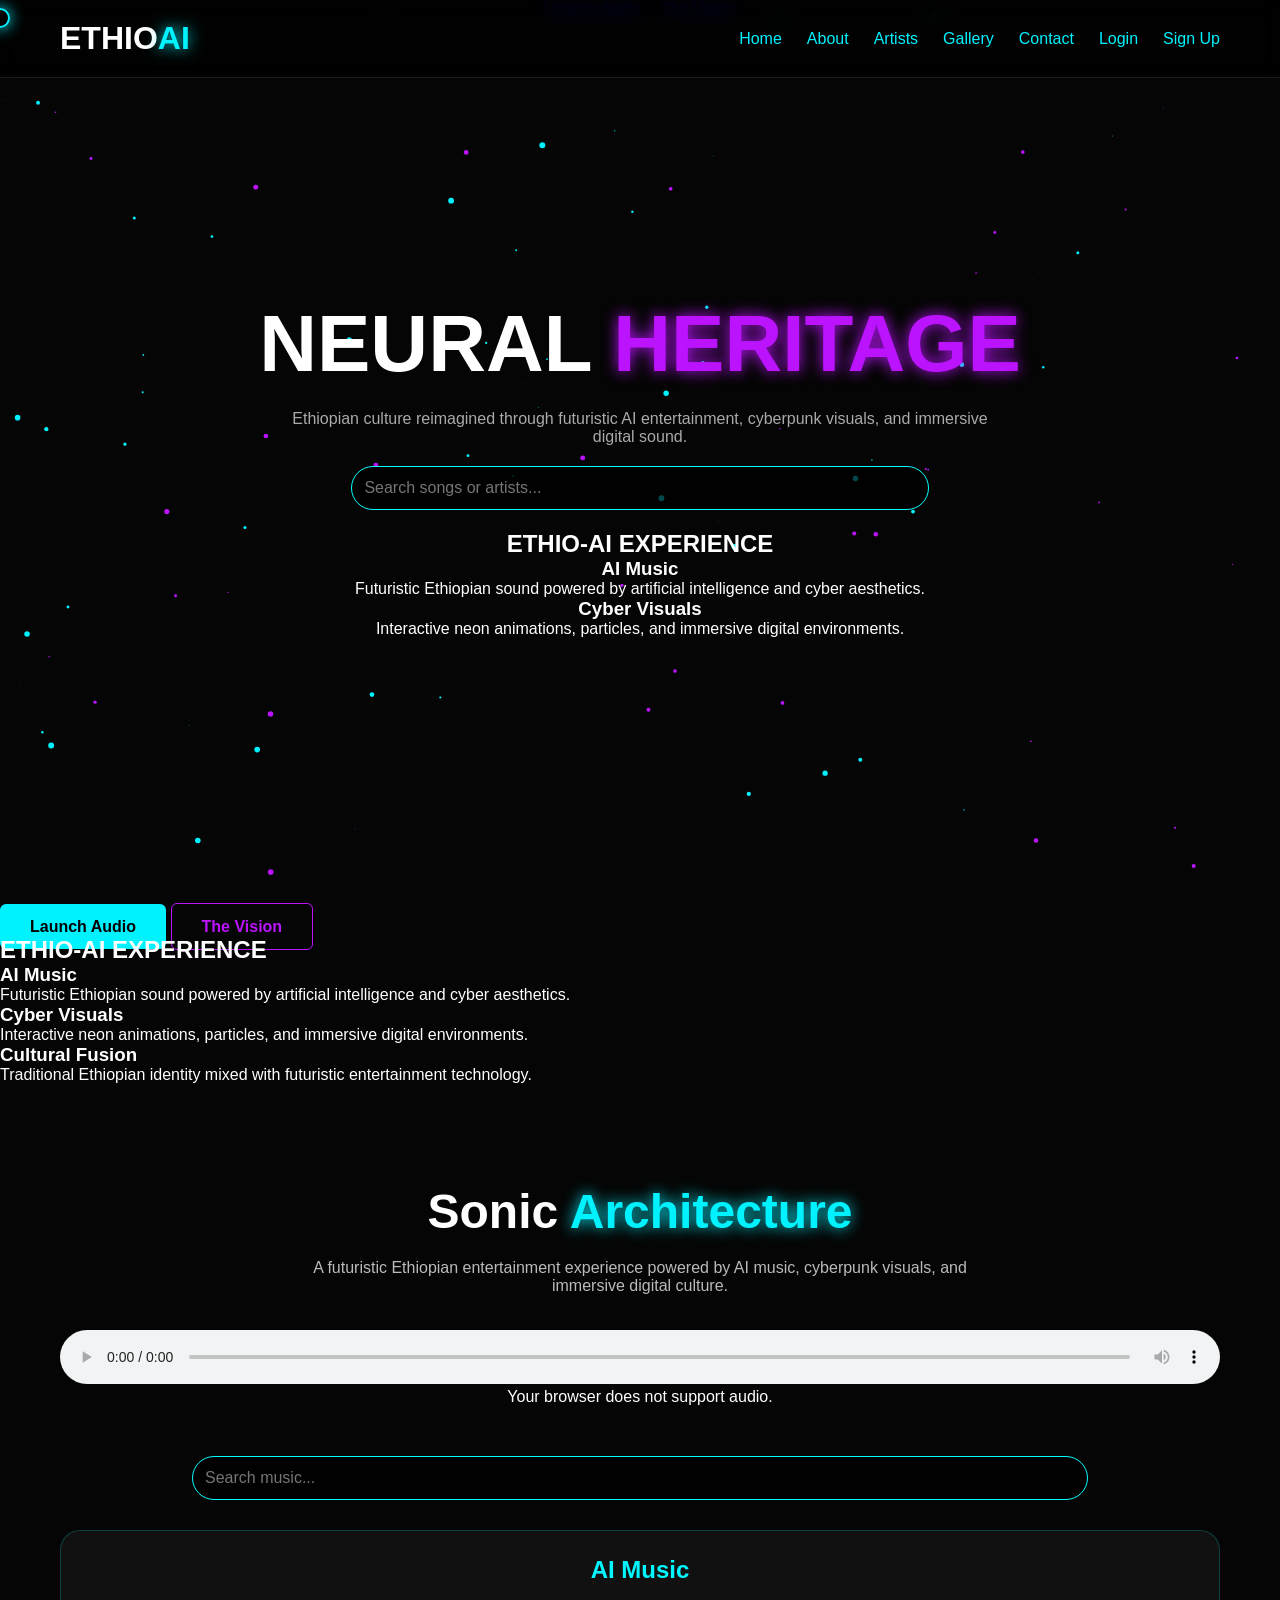
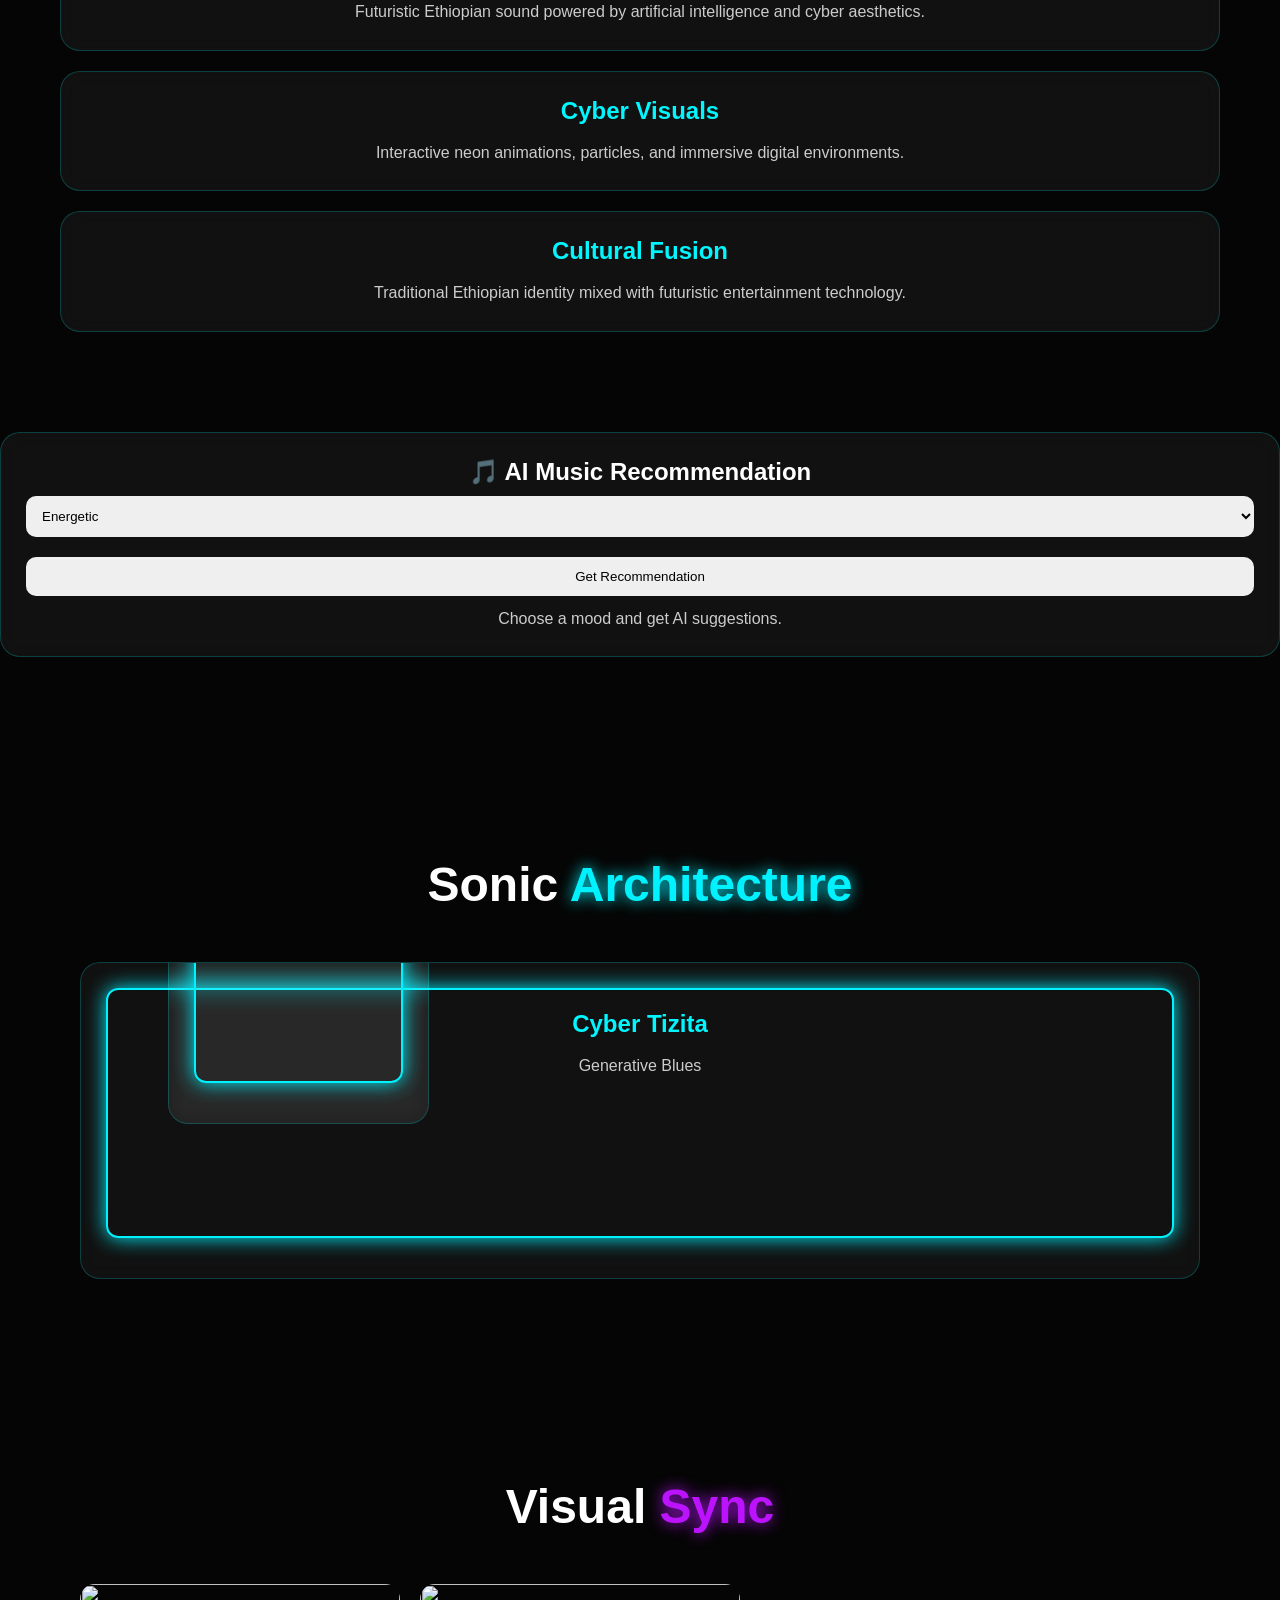
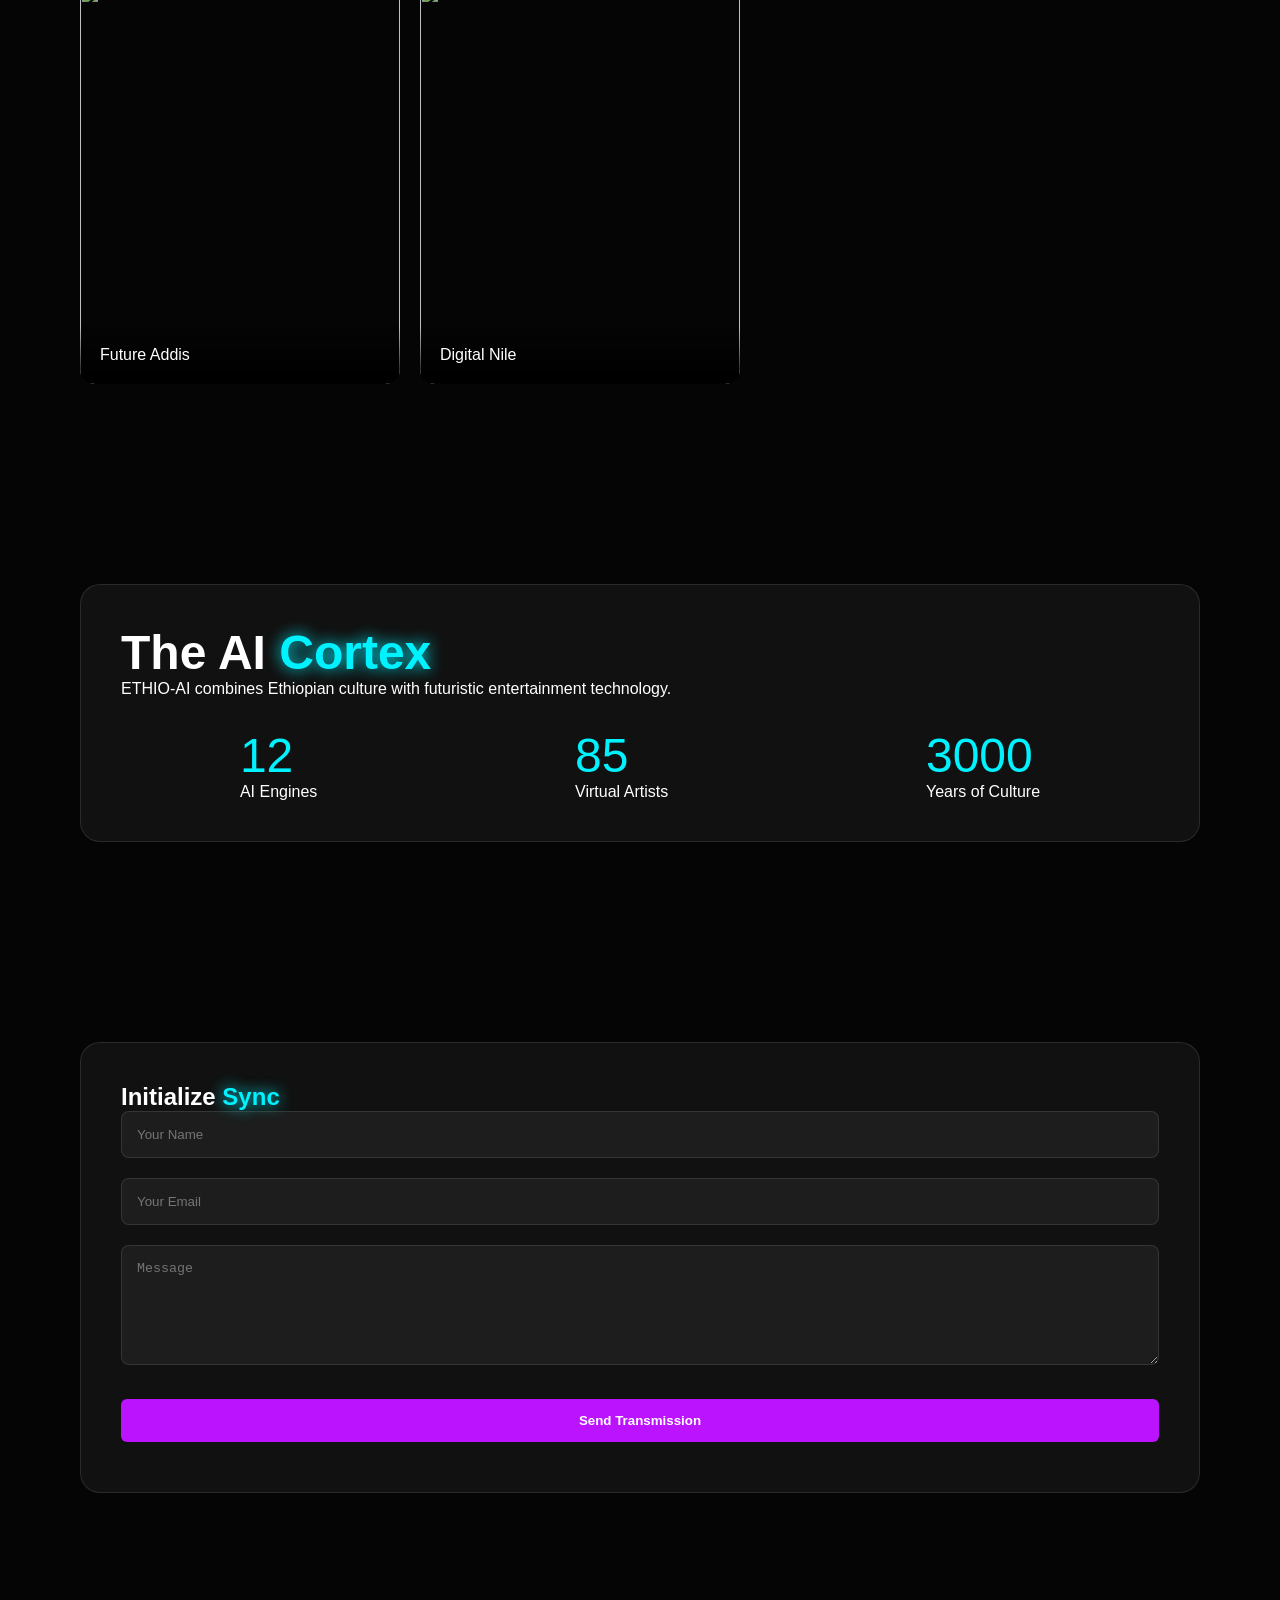
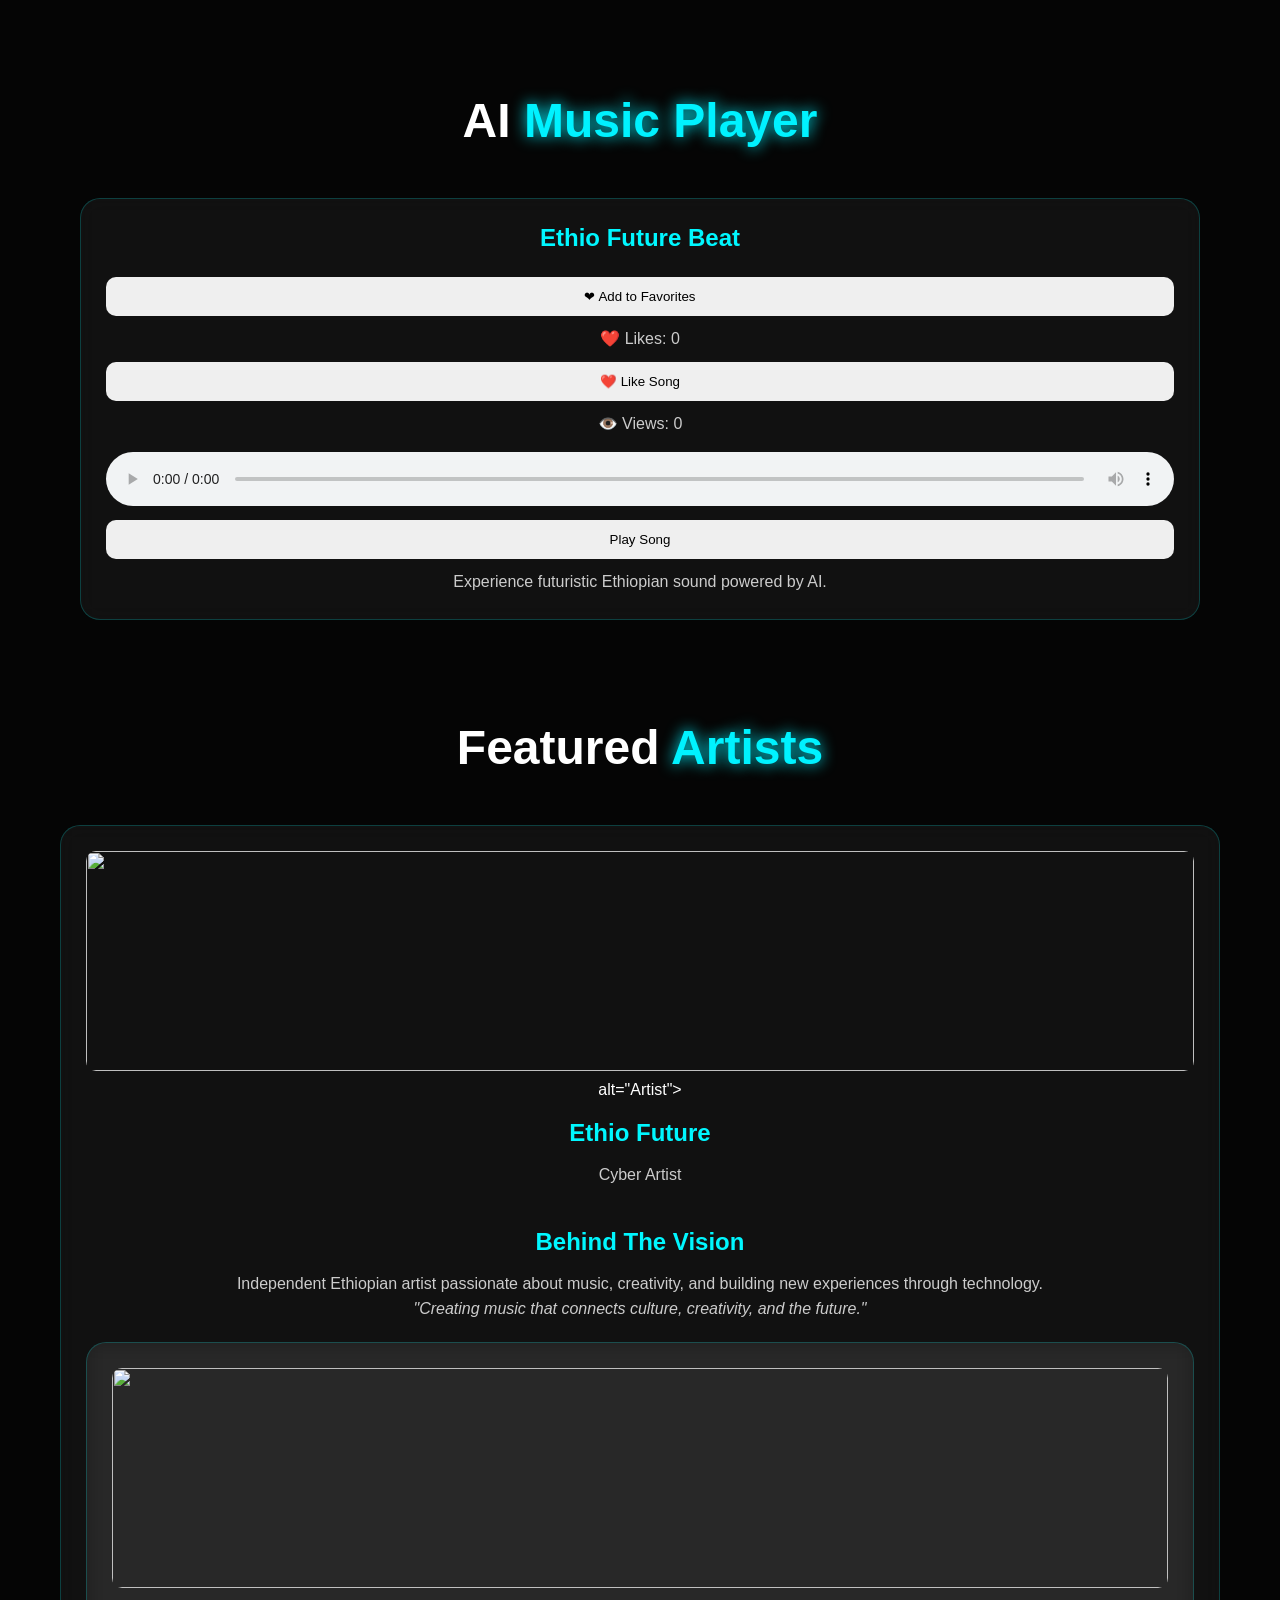
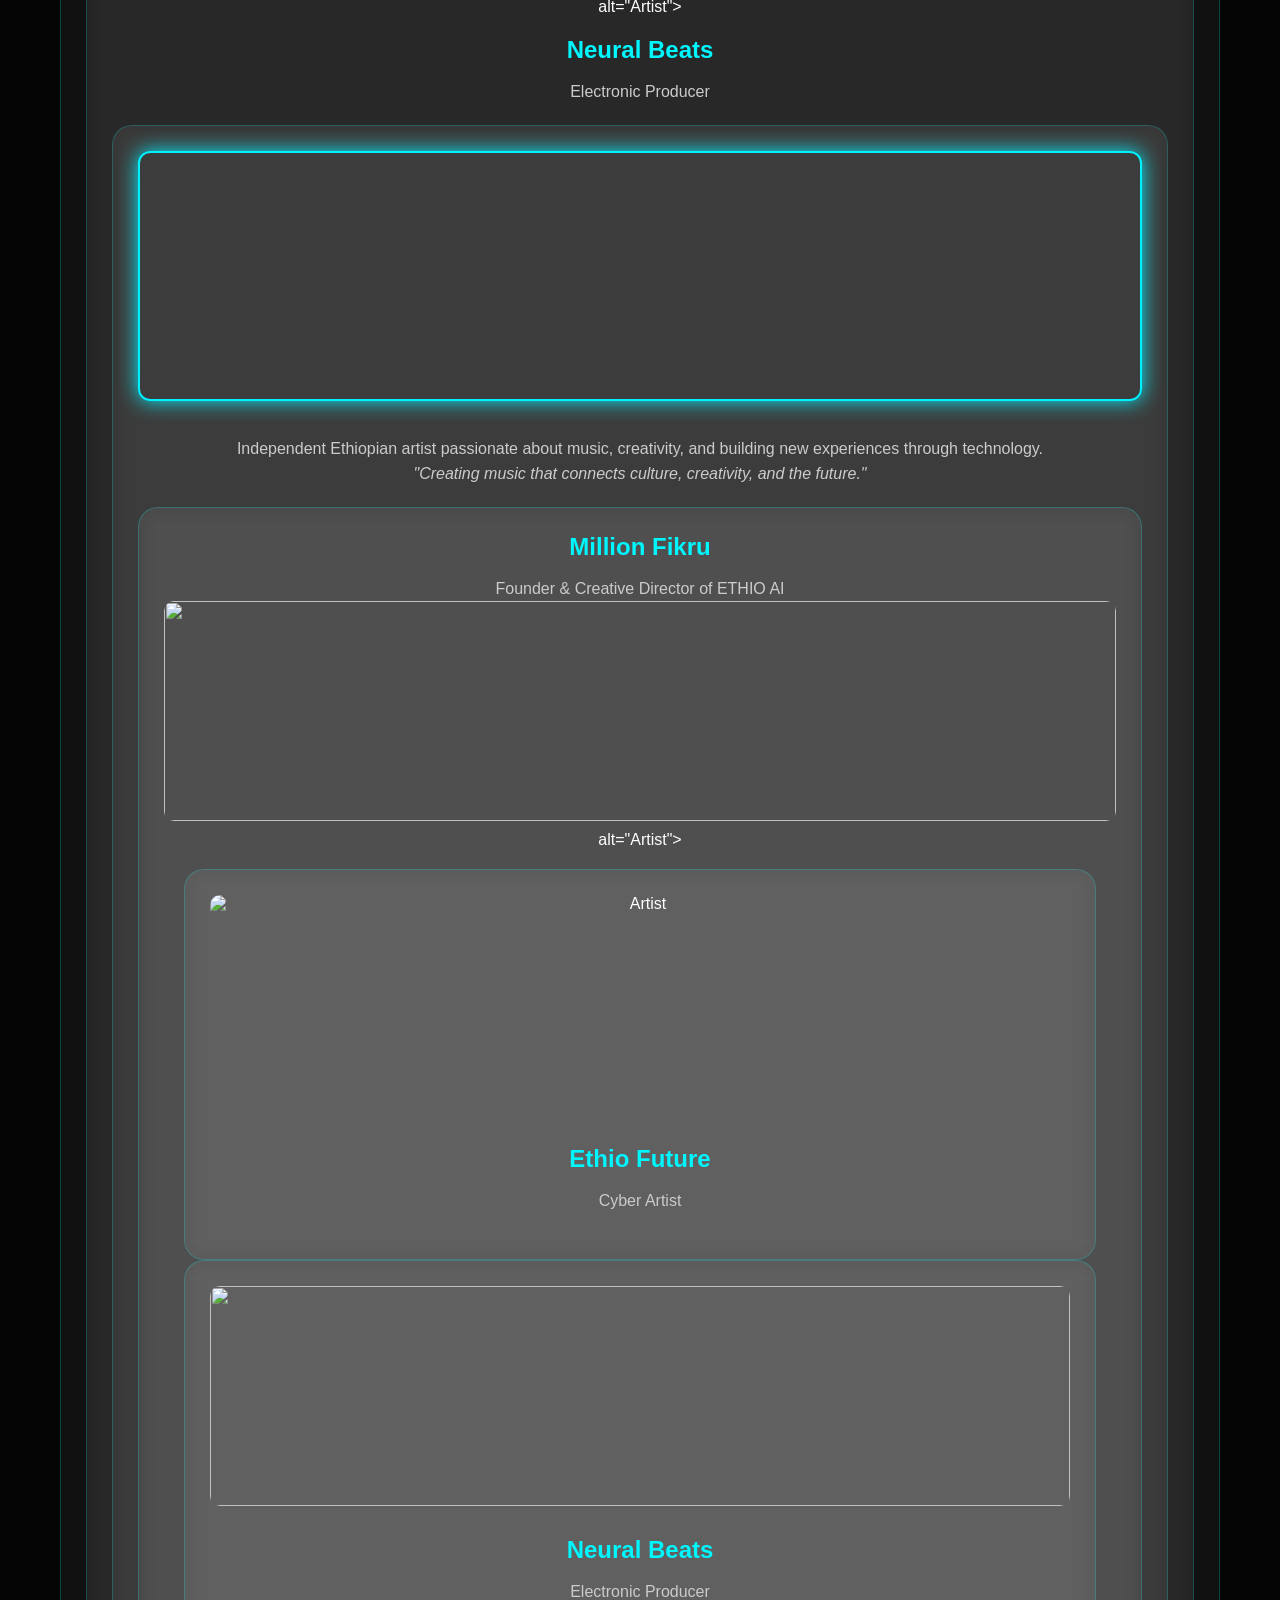
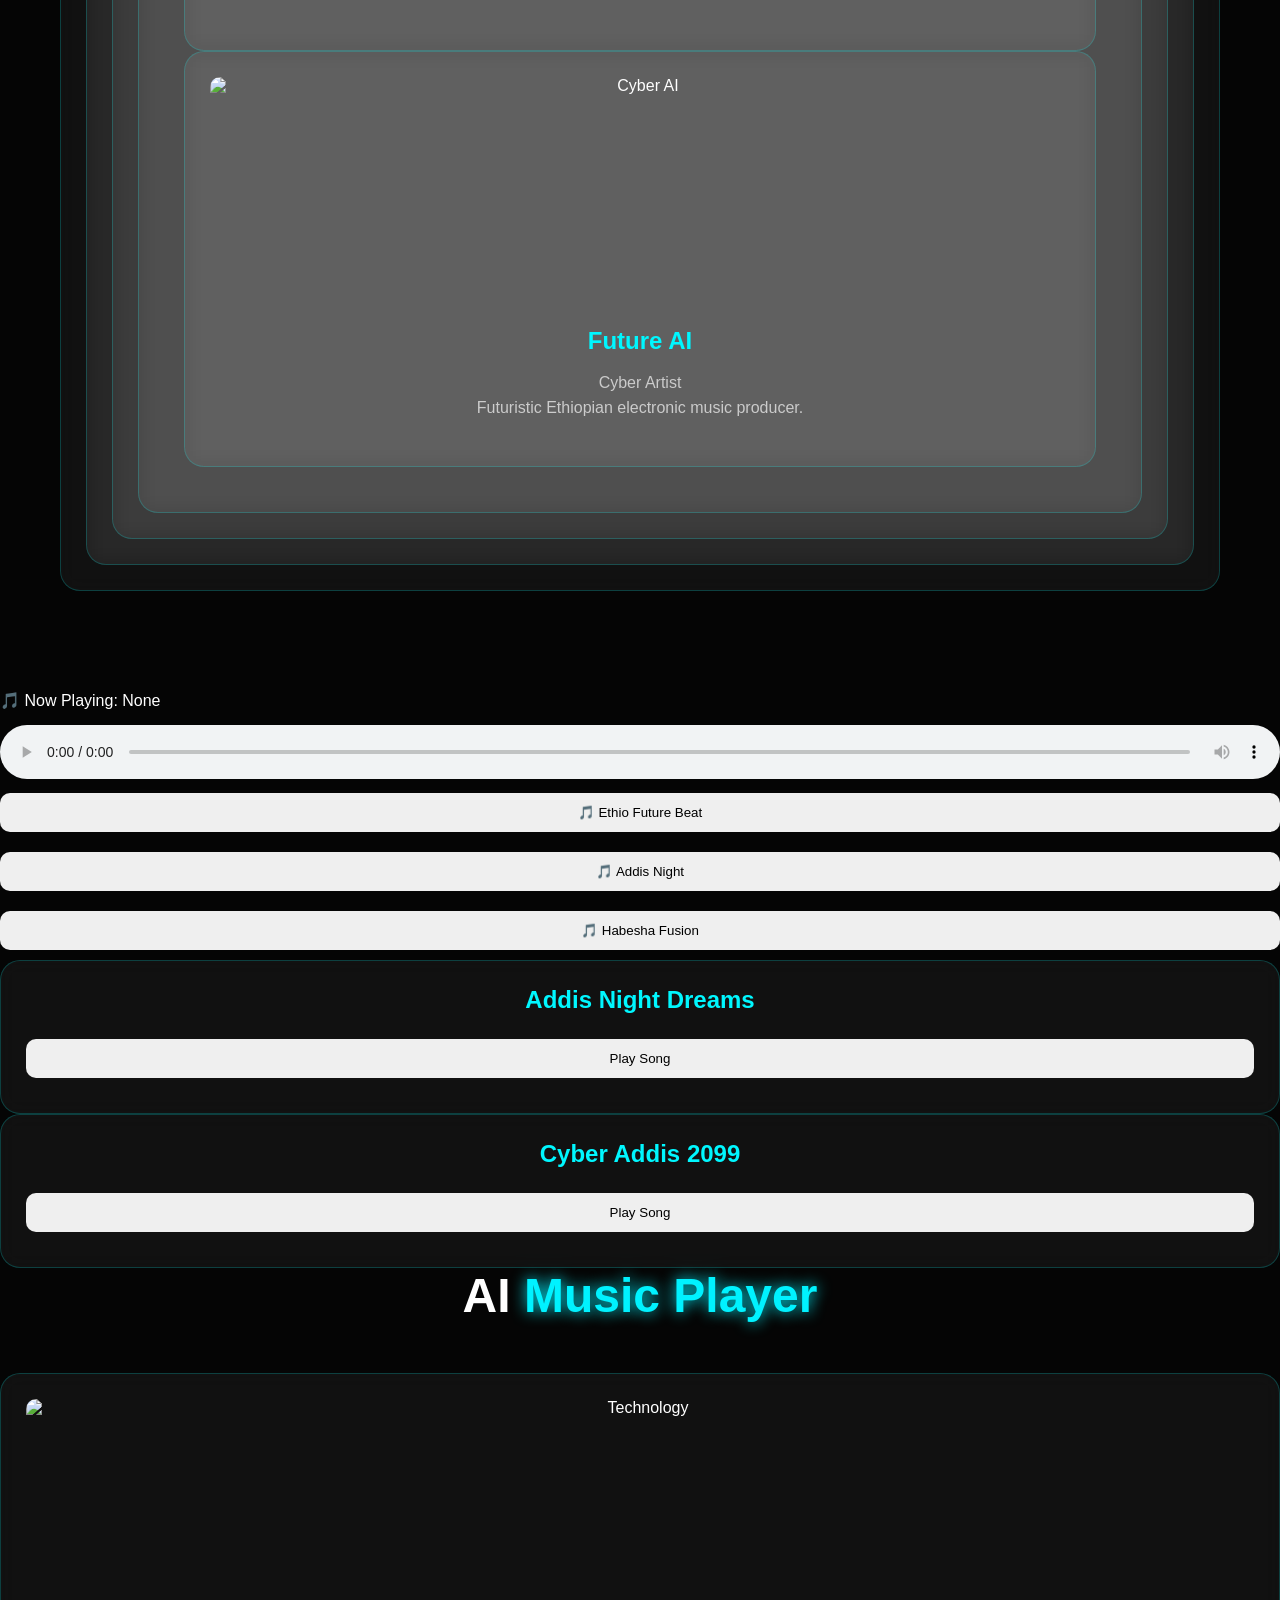
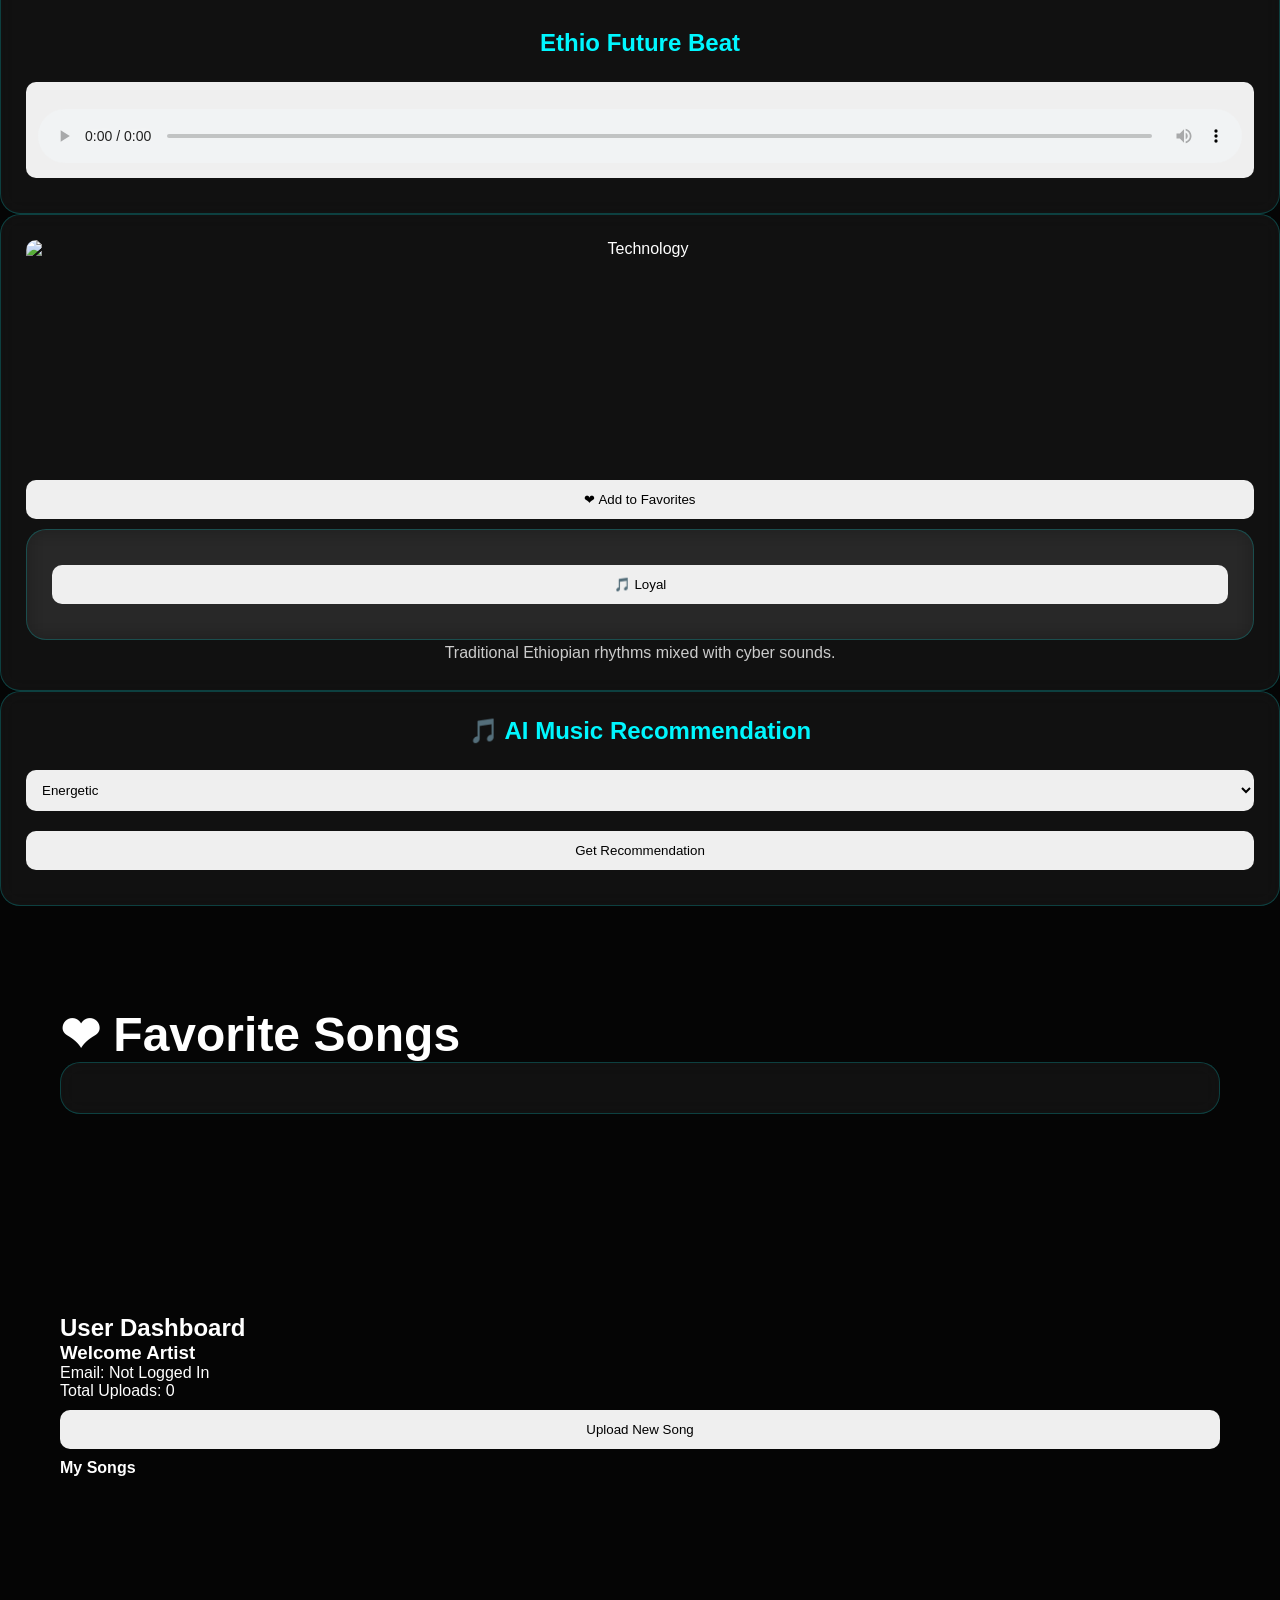
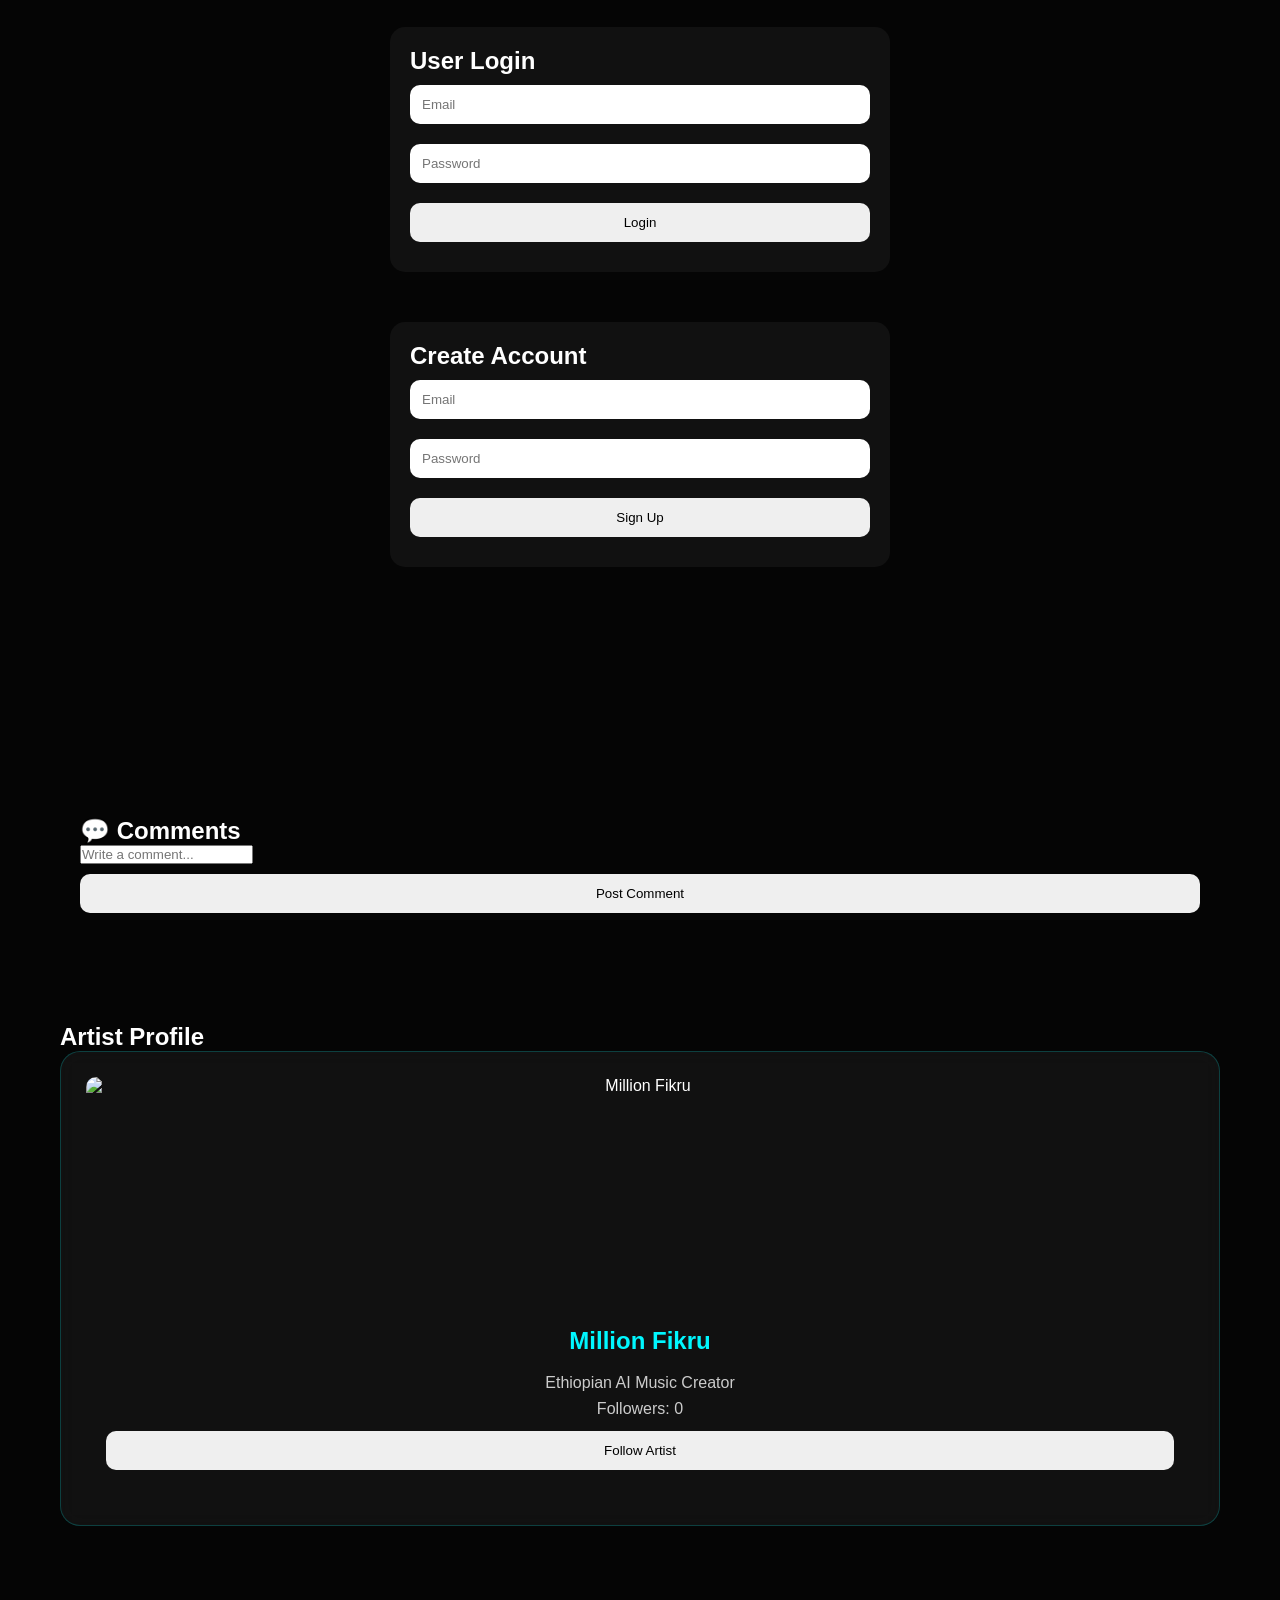
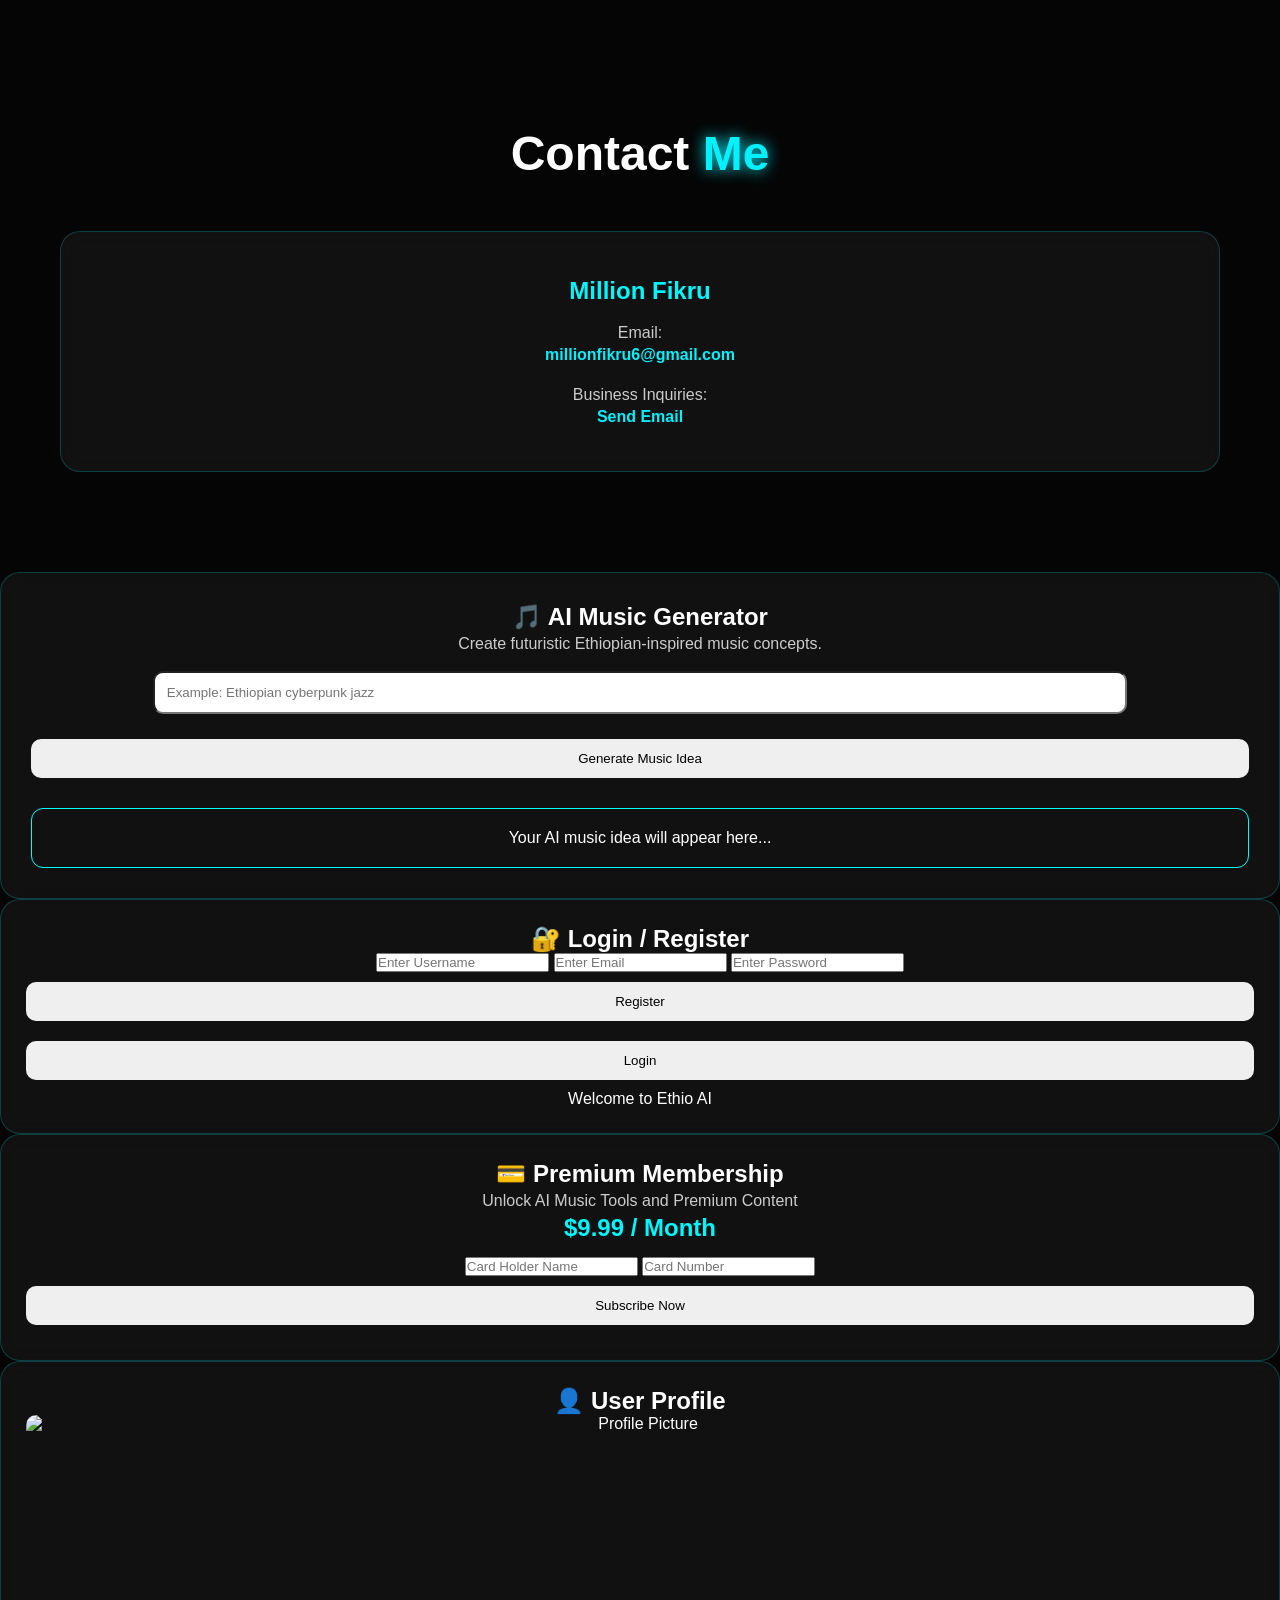
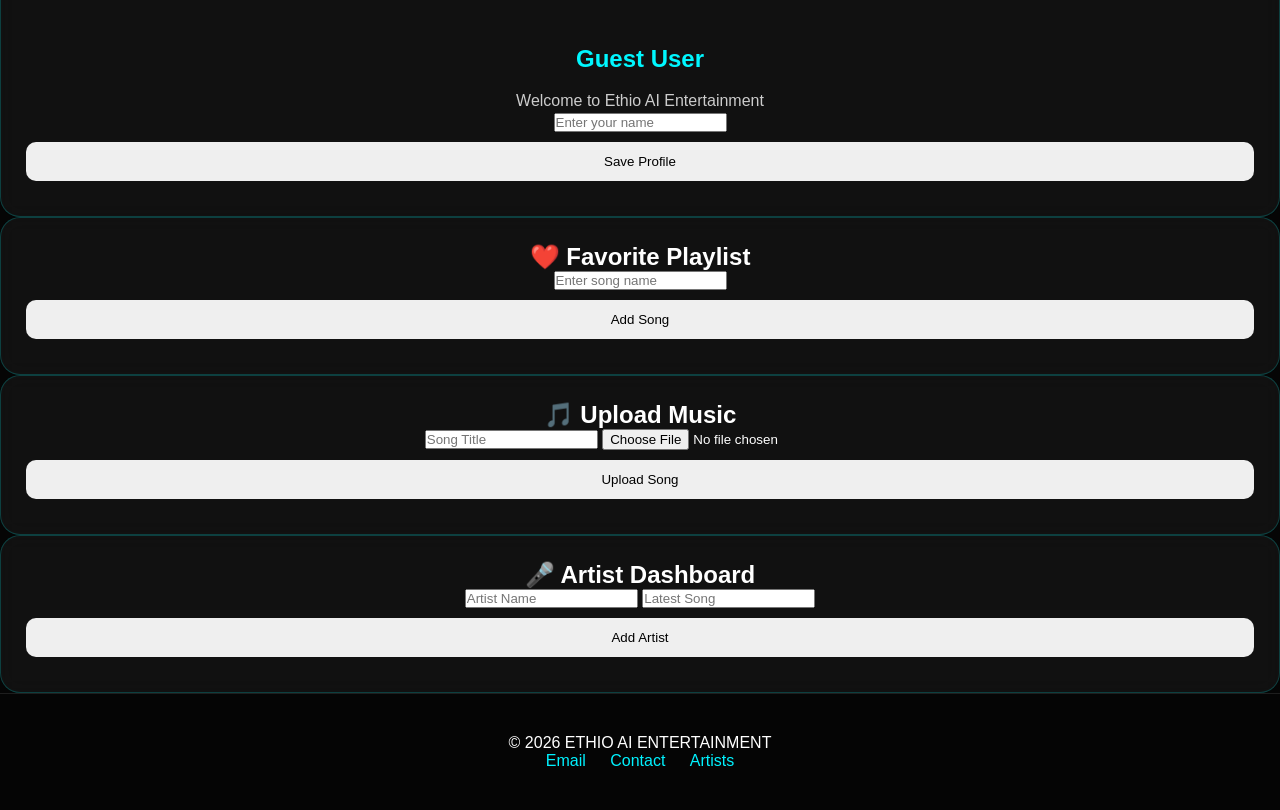
==== commit 05b5b446: "Update index.html" ====
--- a/index.html
+++ b/index.html
@@ -32,6 +32,11 @@
 <meta property="og:image"
 content="https://ethio-ai.netlify.app/profile.png">
     
+    <meta name="twitter:card"
+content="summary_large_image">
+
+<meta name="twitter:image"
+content="https://ethio-ai.netlify.app/profile.png">
     <link rel="stylesheet" href="./style.css">
 <meta name="google-site-verification" content="ArNQmtWHPmADovcmXyyfULW5FO10P-lZNaQbTu9eltE" />
   </head>
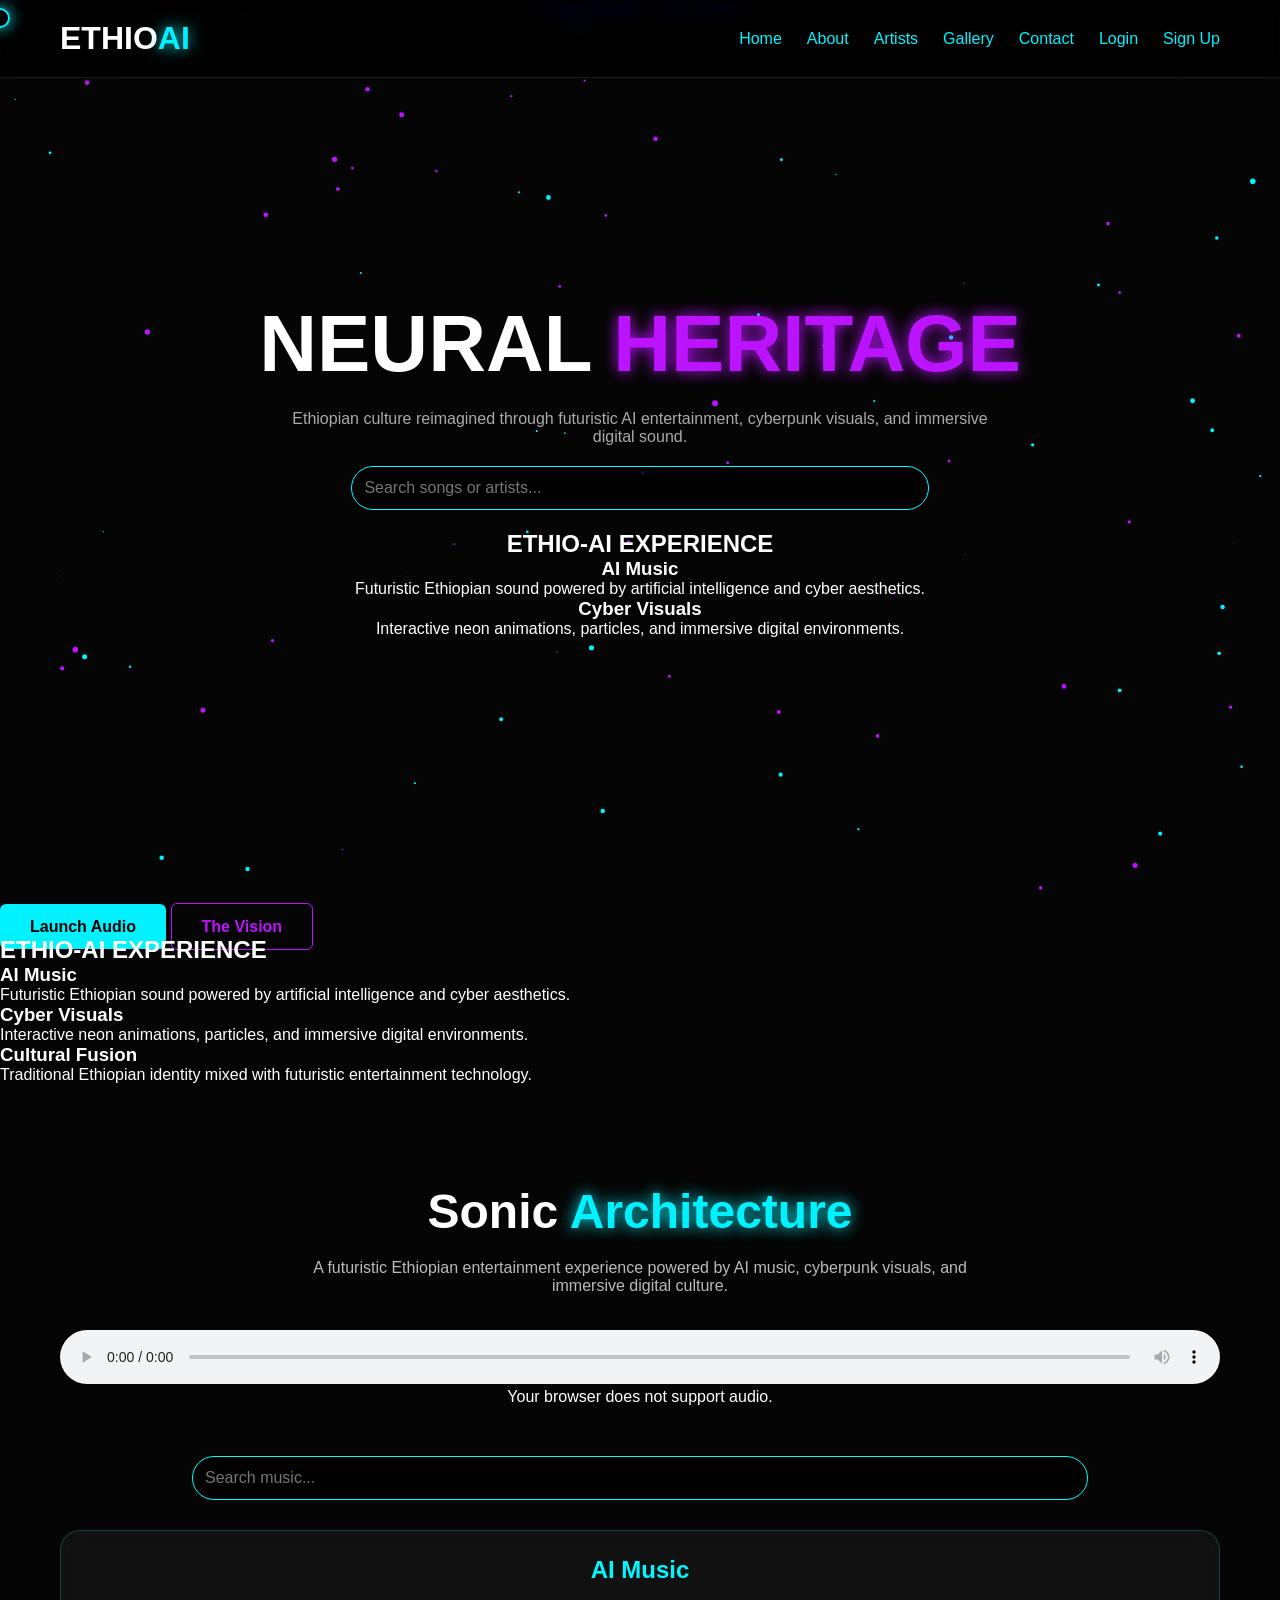
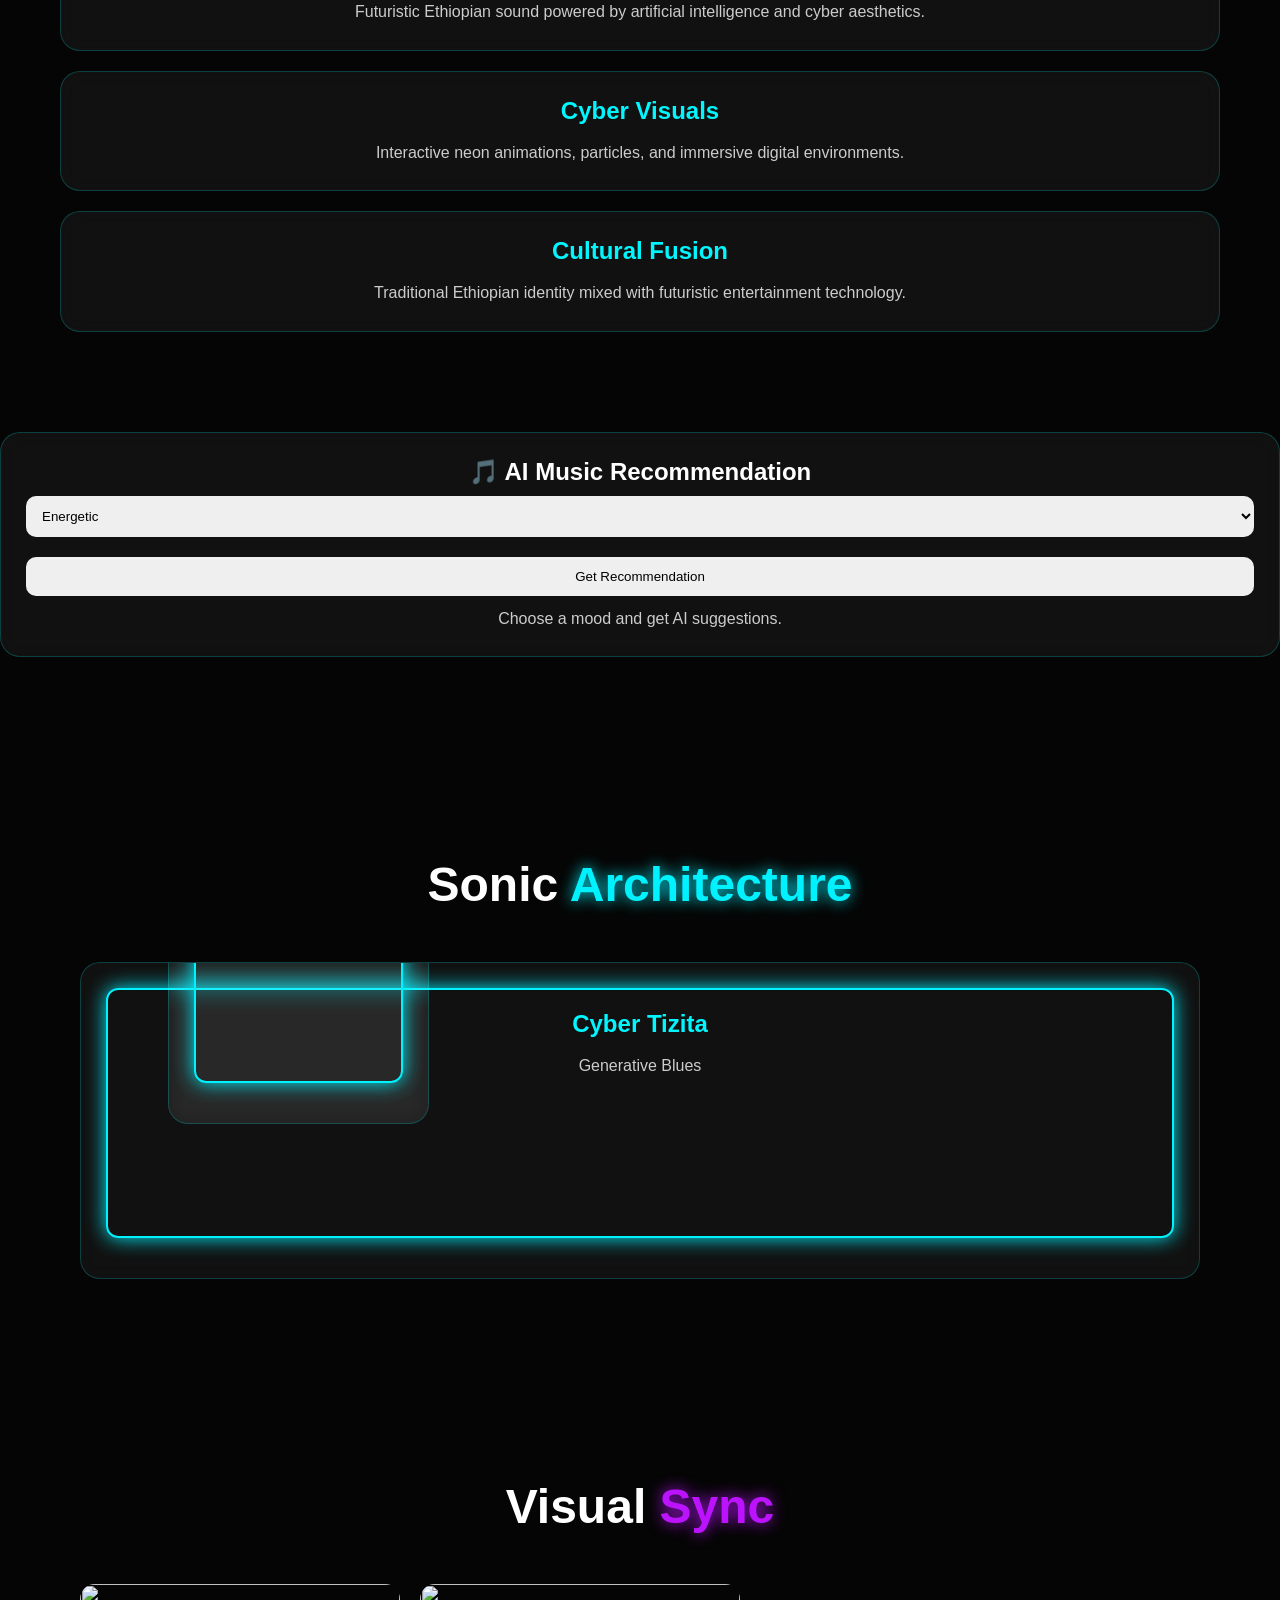
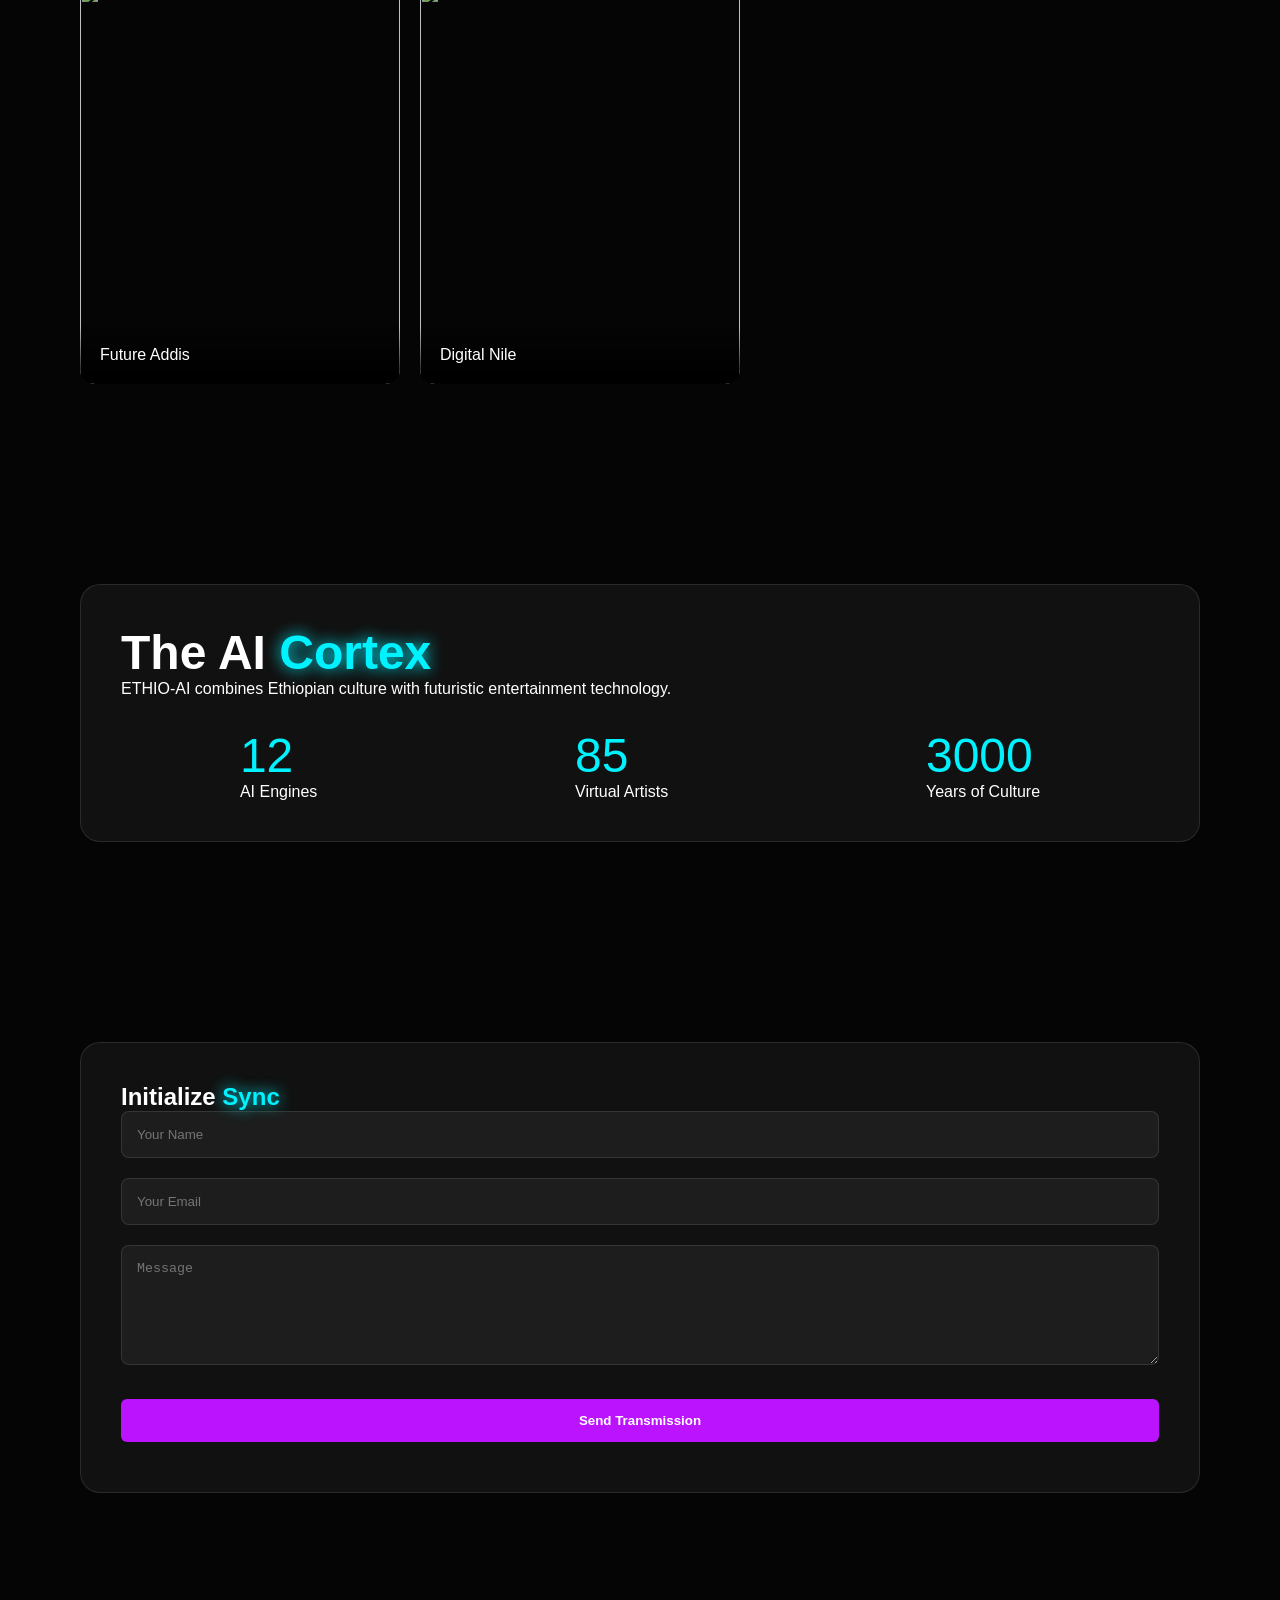
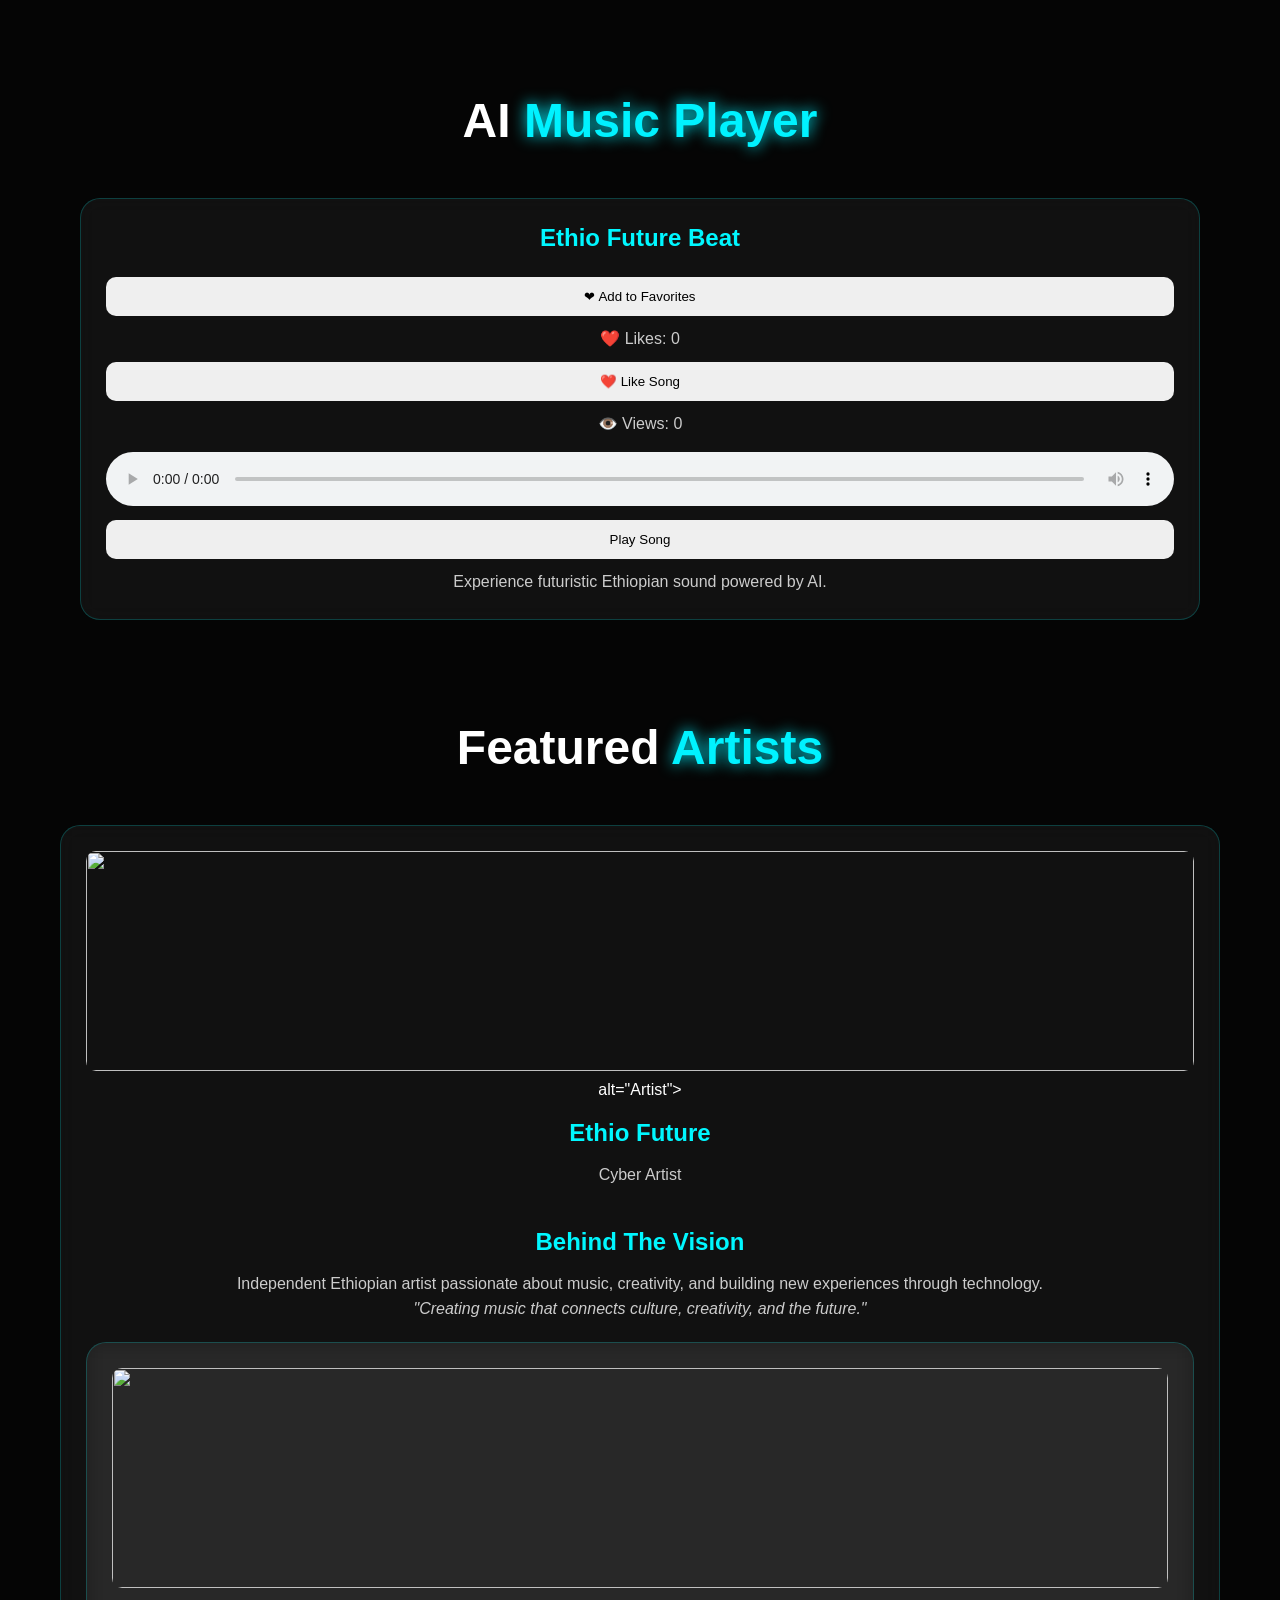
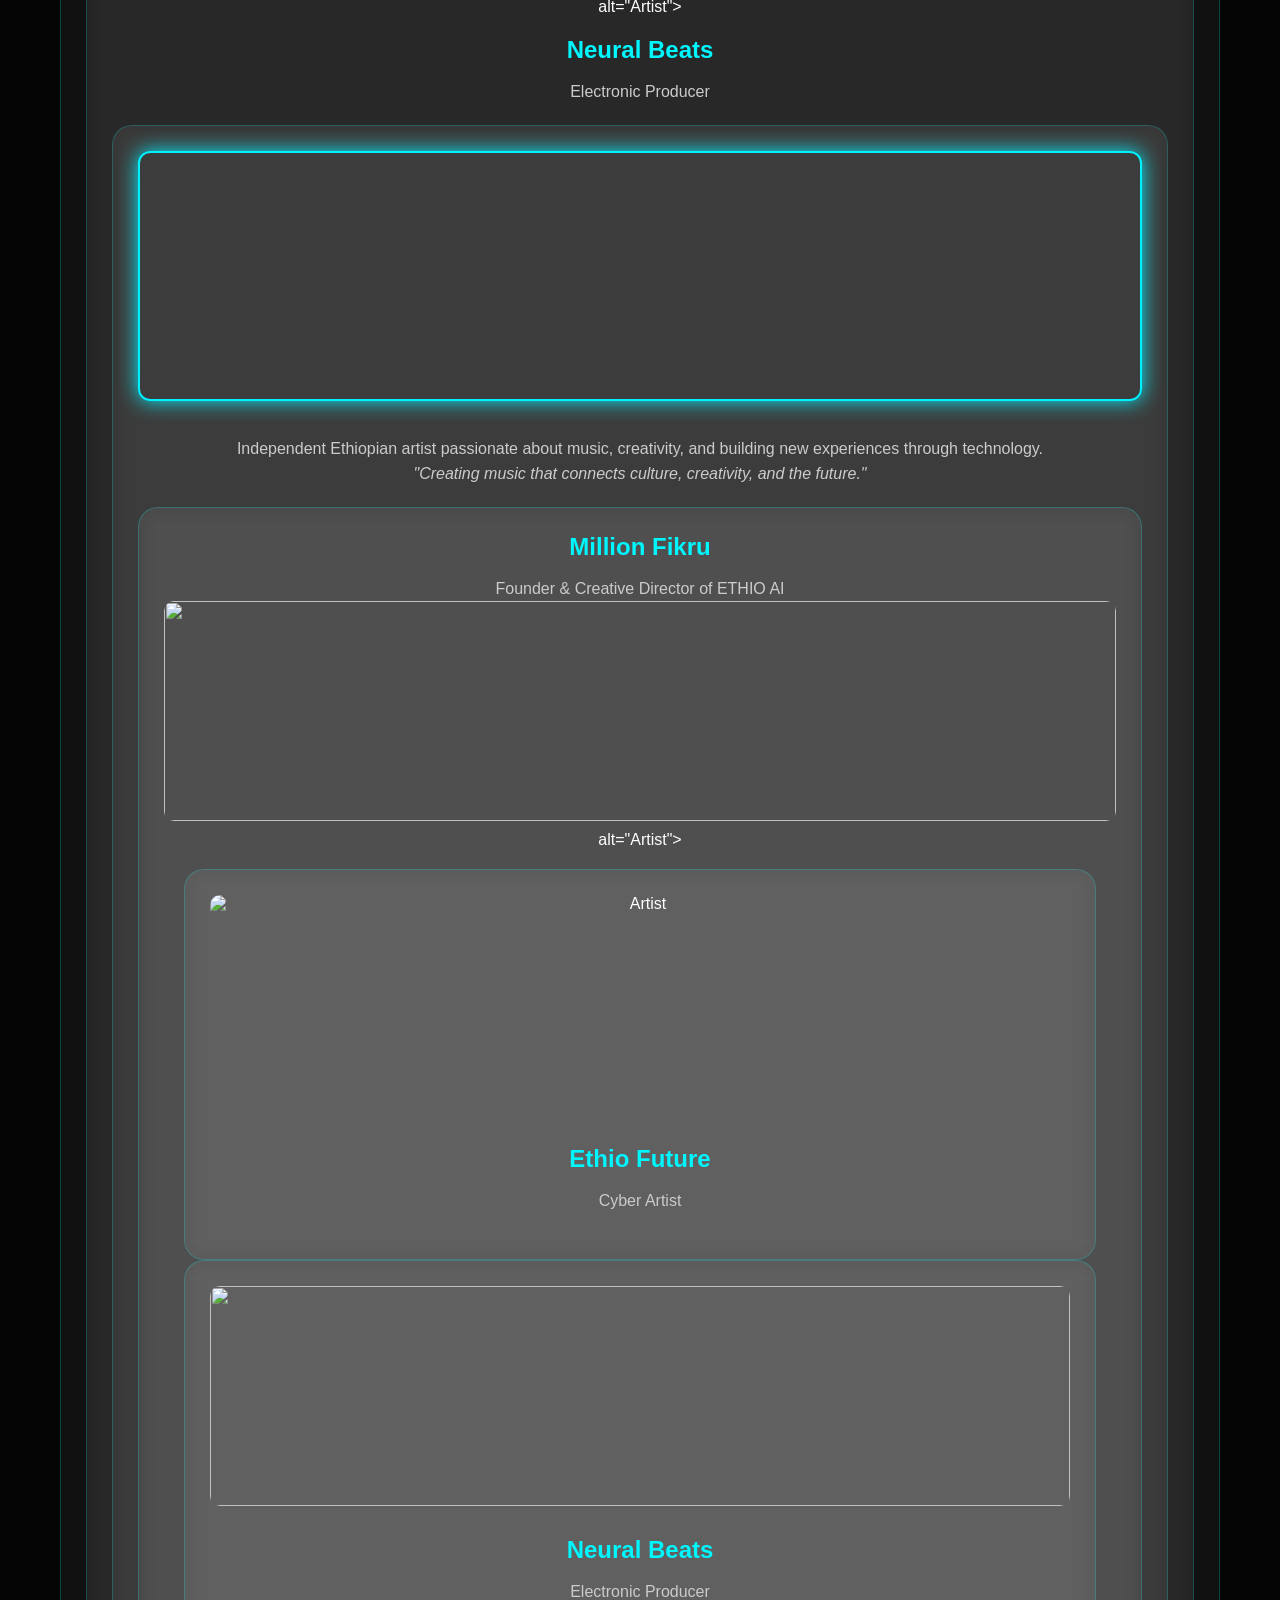
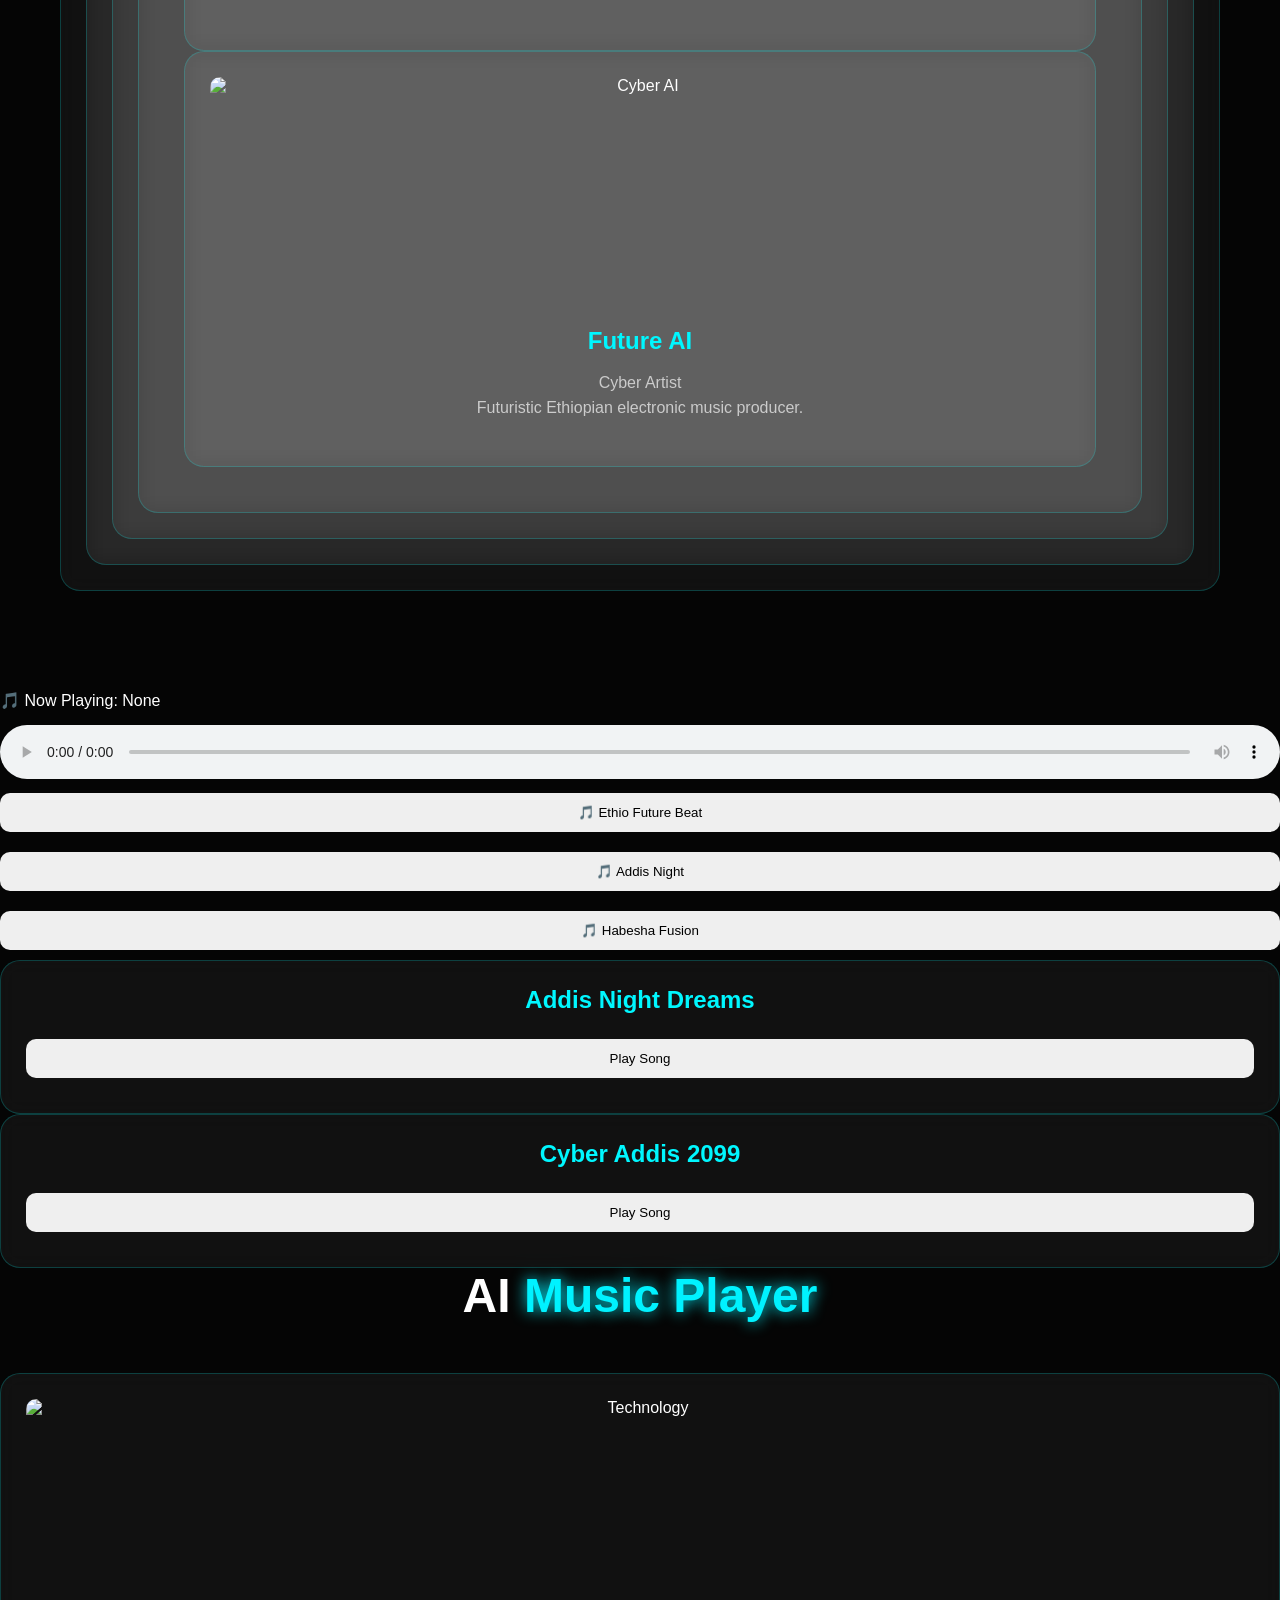
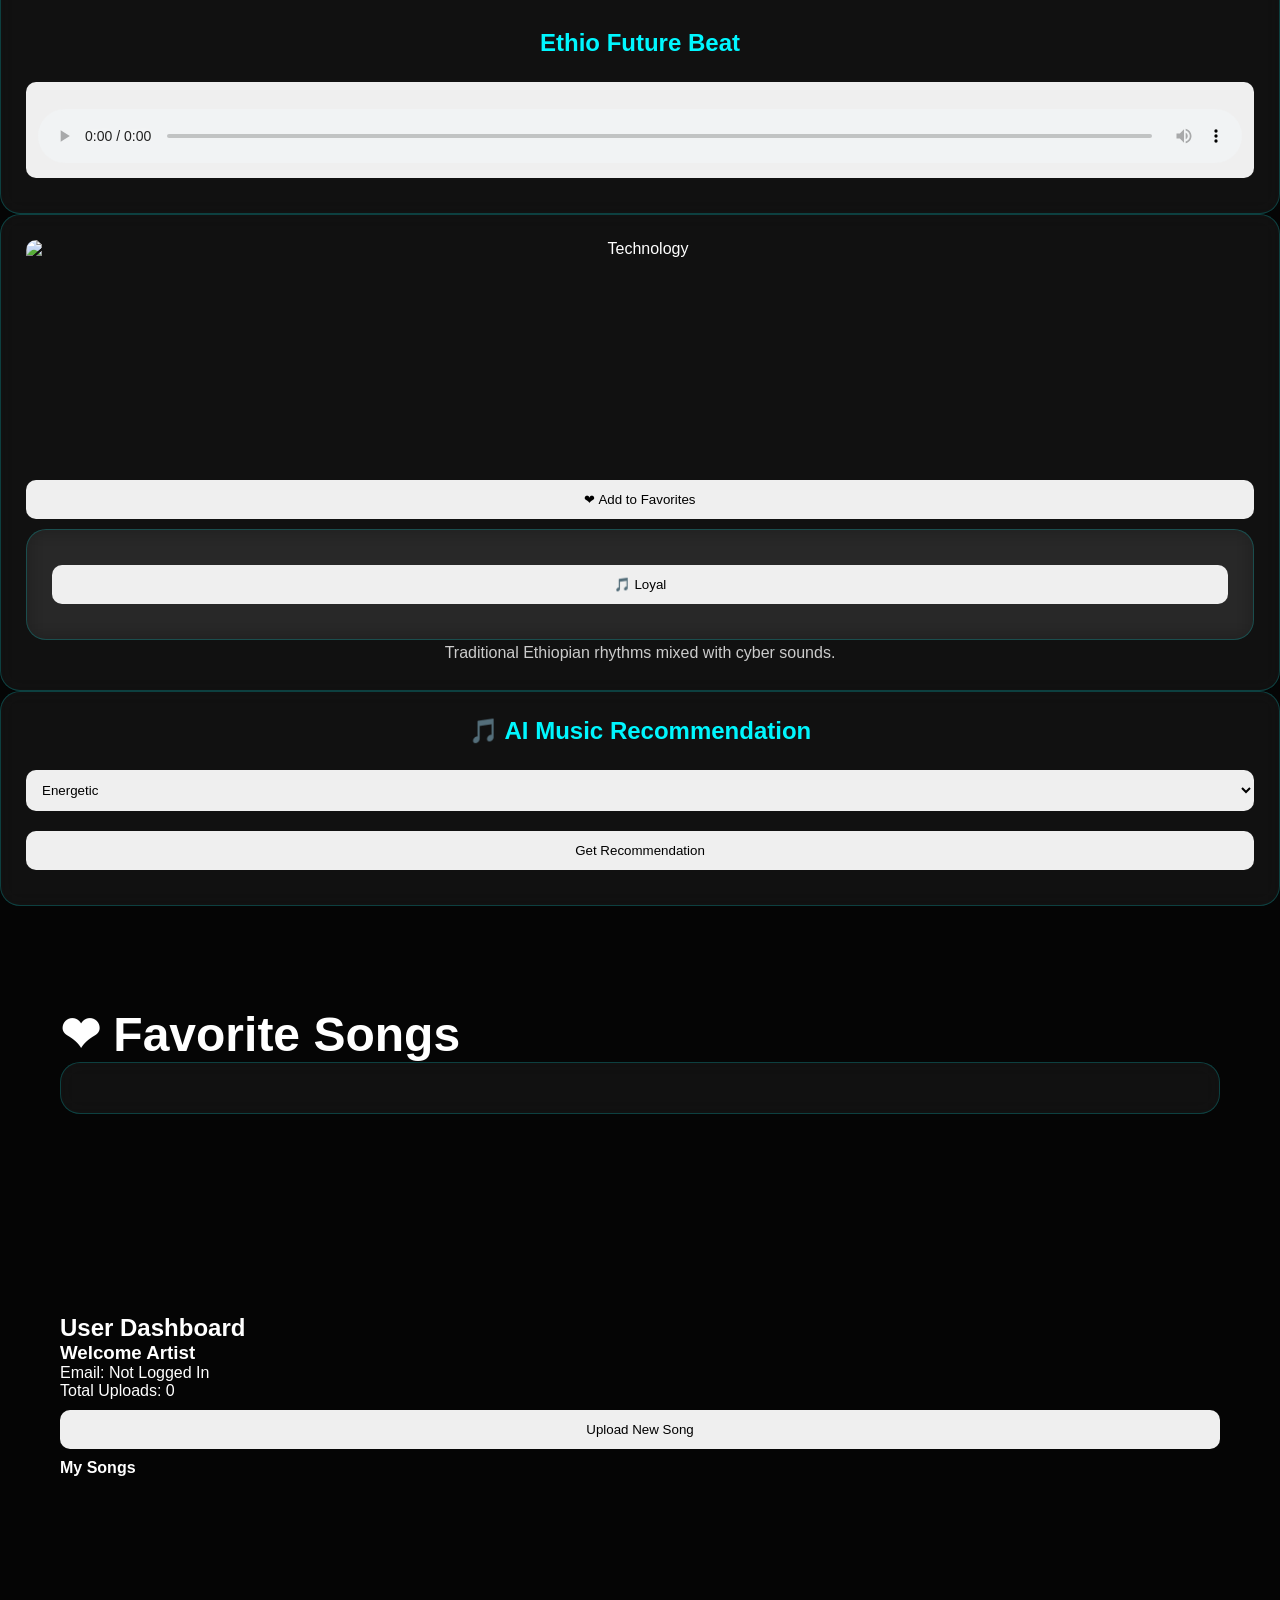
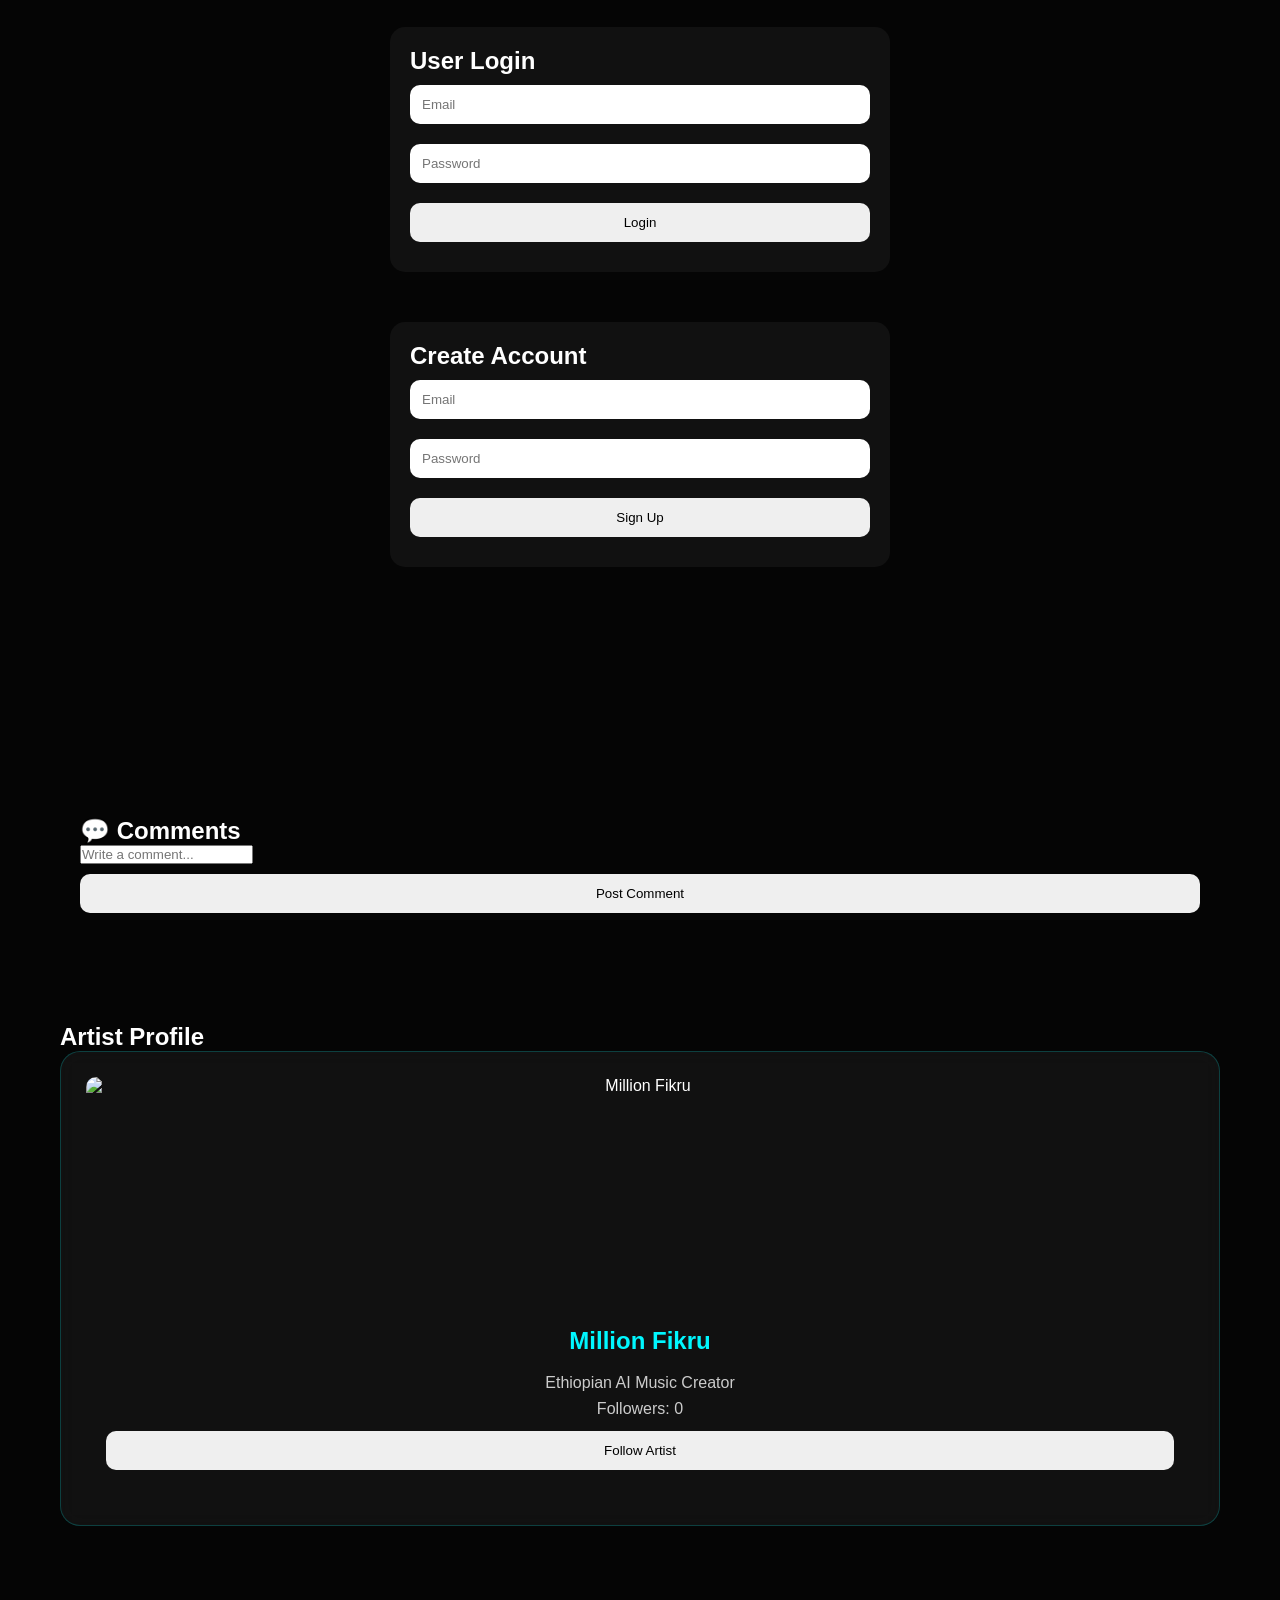
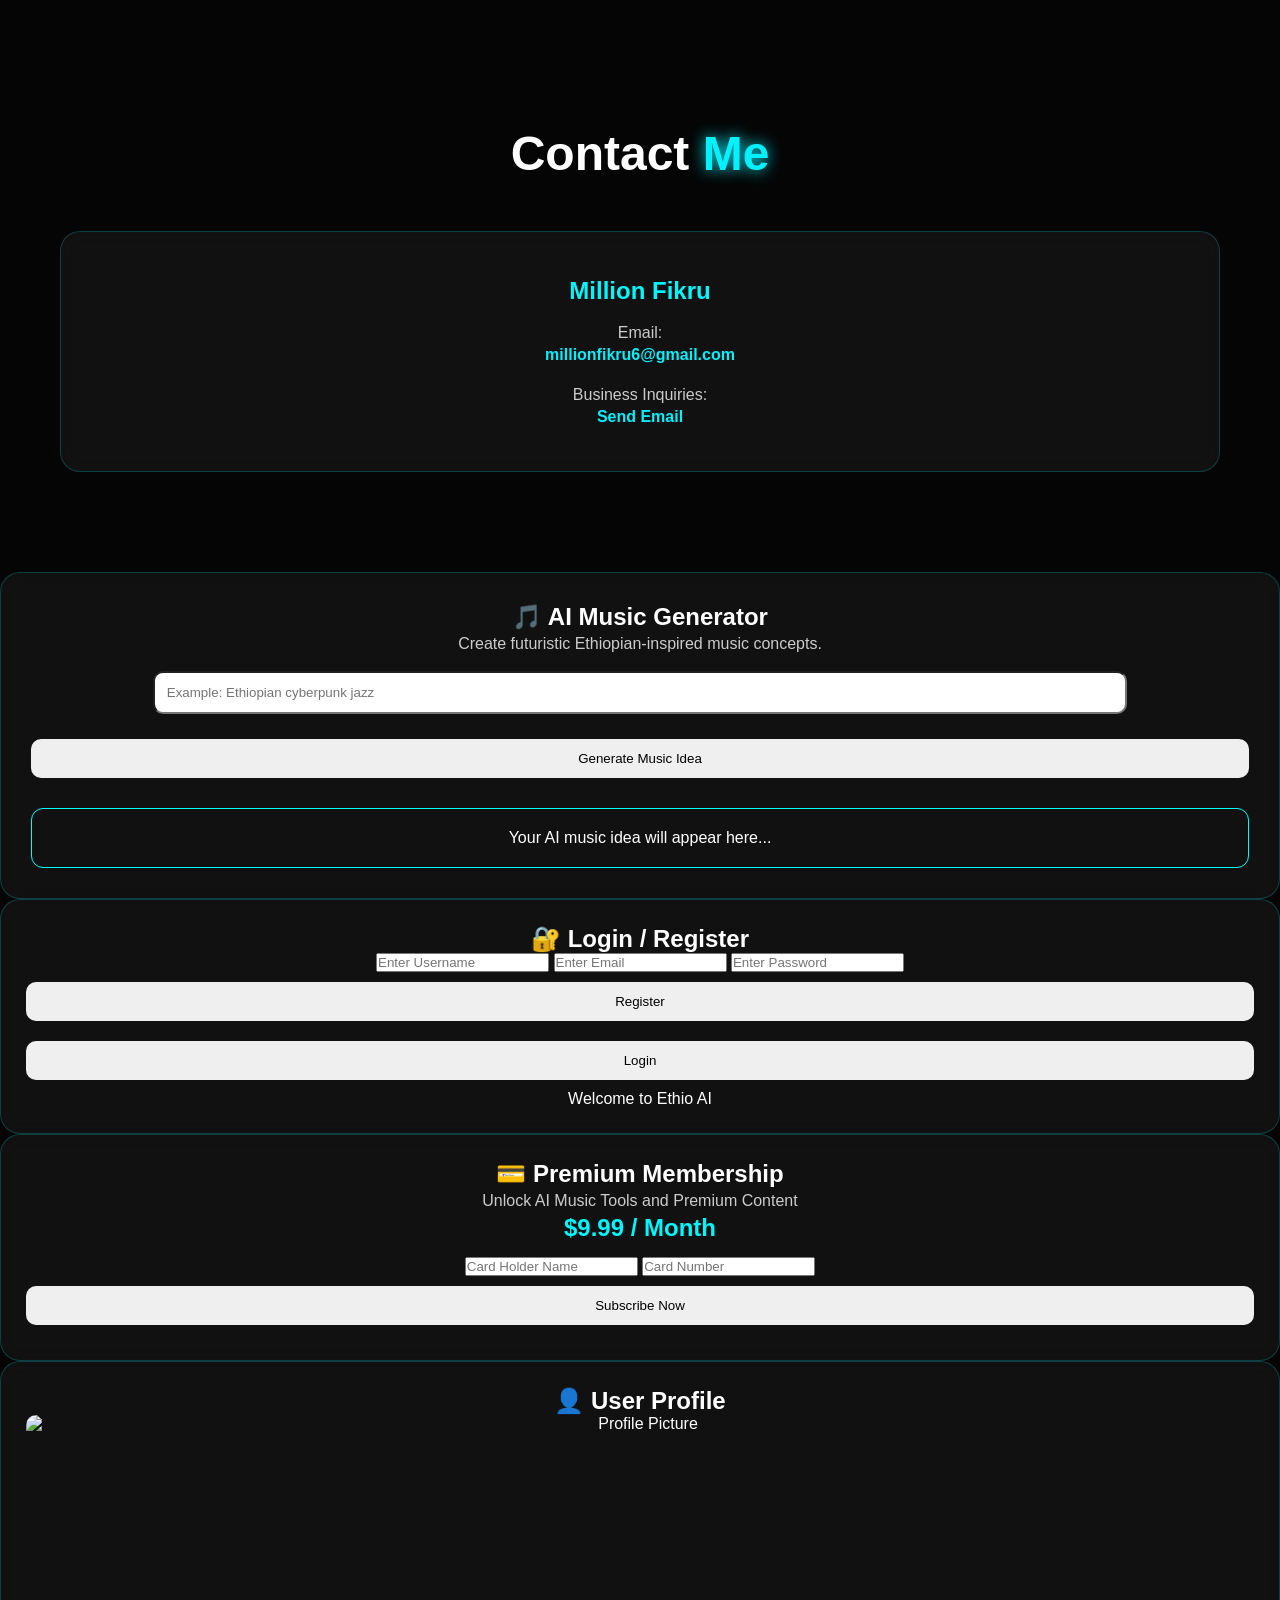
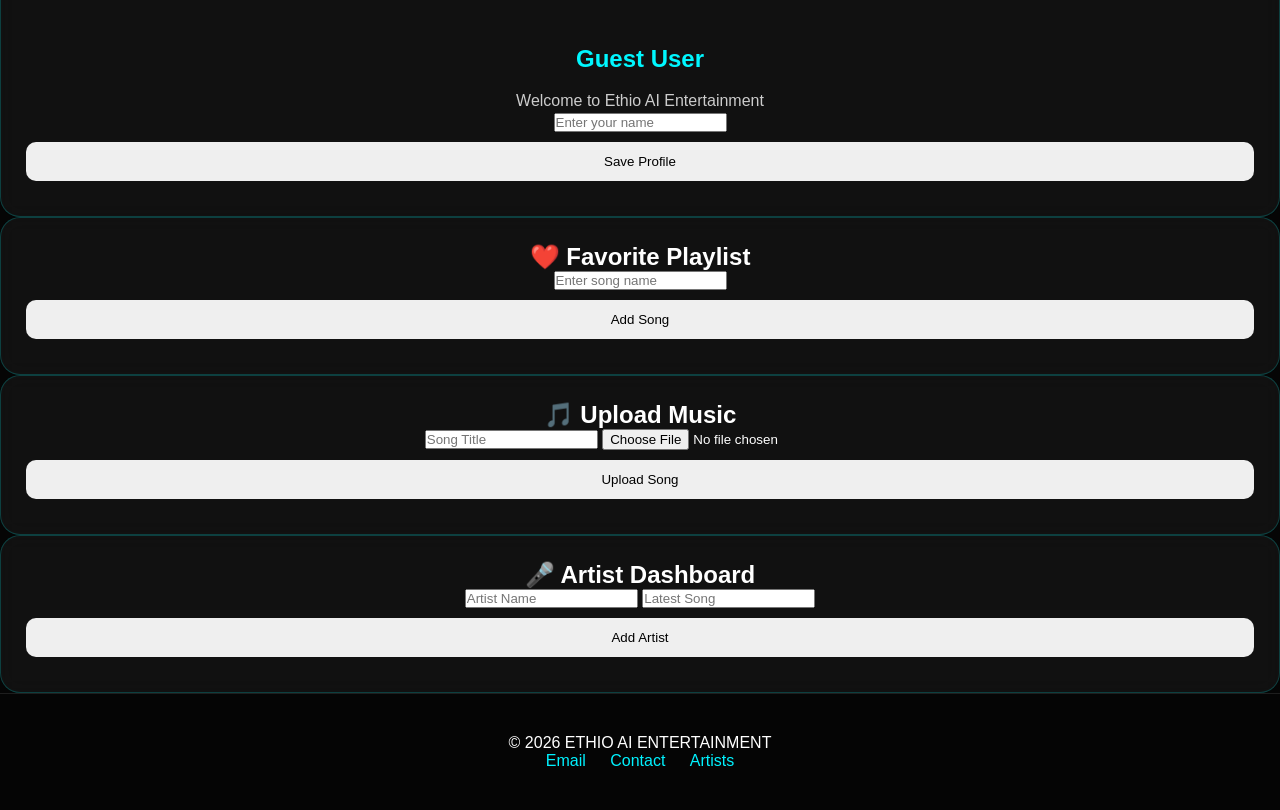
==== commit 4b7e142b: "Add image metadata" ====
--- a/index.html
+++ b/index.html
@@ -37,6 +37,9 @@
 
 <meta name="twitter:image"
 content="https://ethio-ai.netlify.app/profile.png">
+
+    <meta property="og:image:width" content="1200">
+<meta property="og:image:height" content="630">
     <link rel="stylesheet" href="./style.css">
 <meta name="google-site-verification" content="ArNQmtWHPmADovcmXyyfULW5FO10P-lZNaQbTu9eltE" />
   </head>
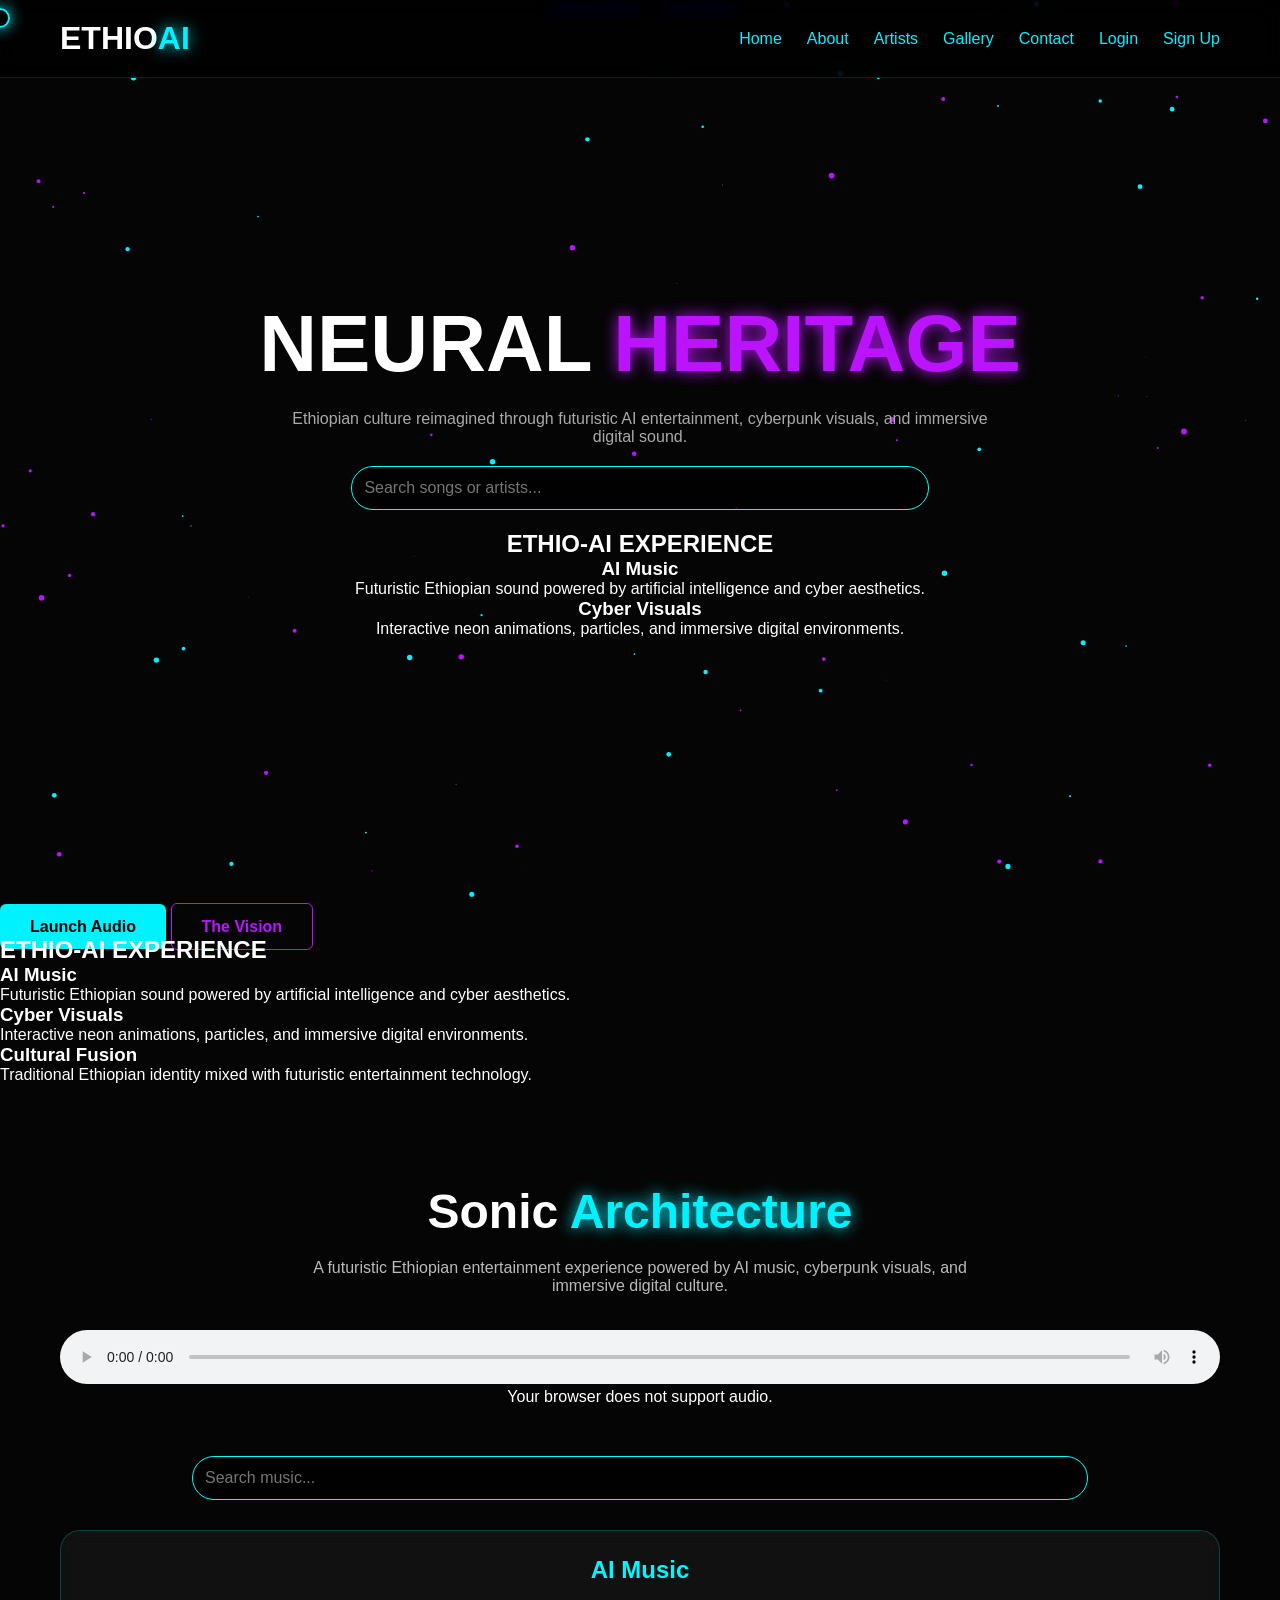
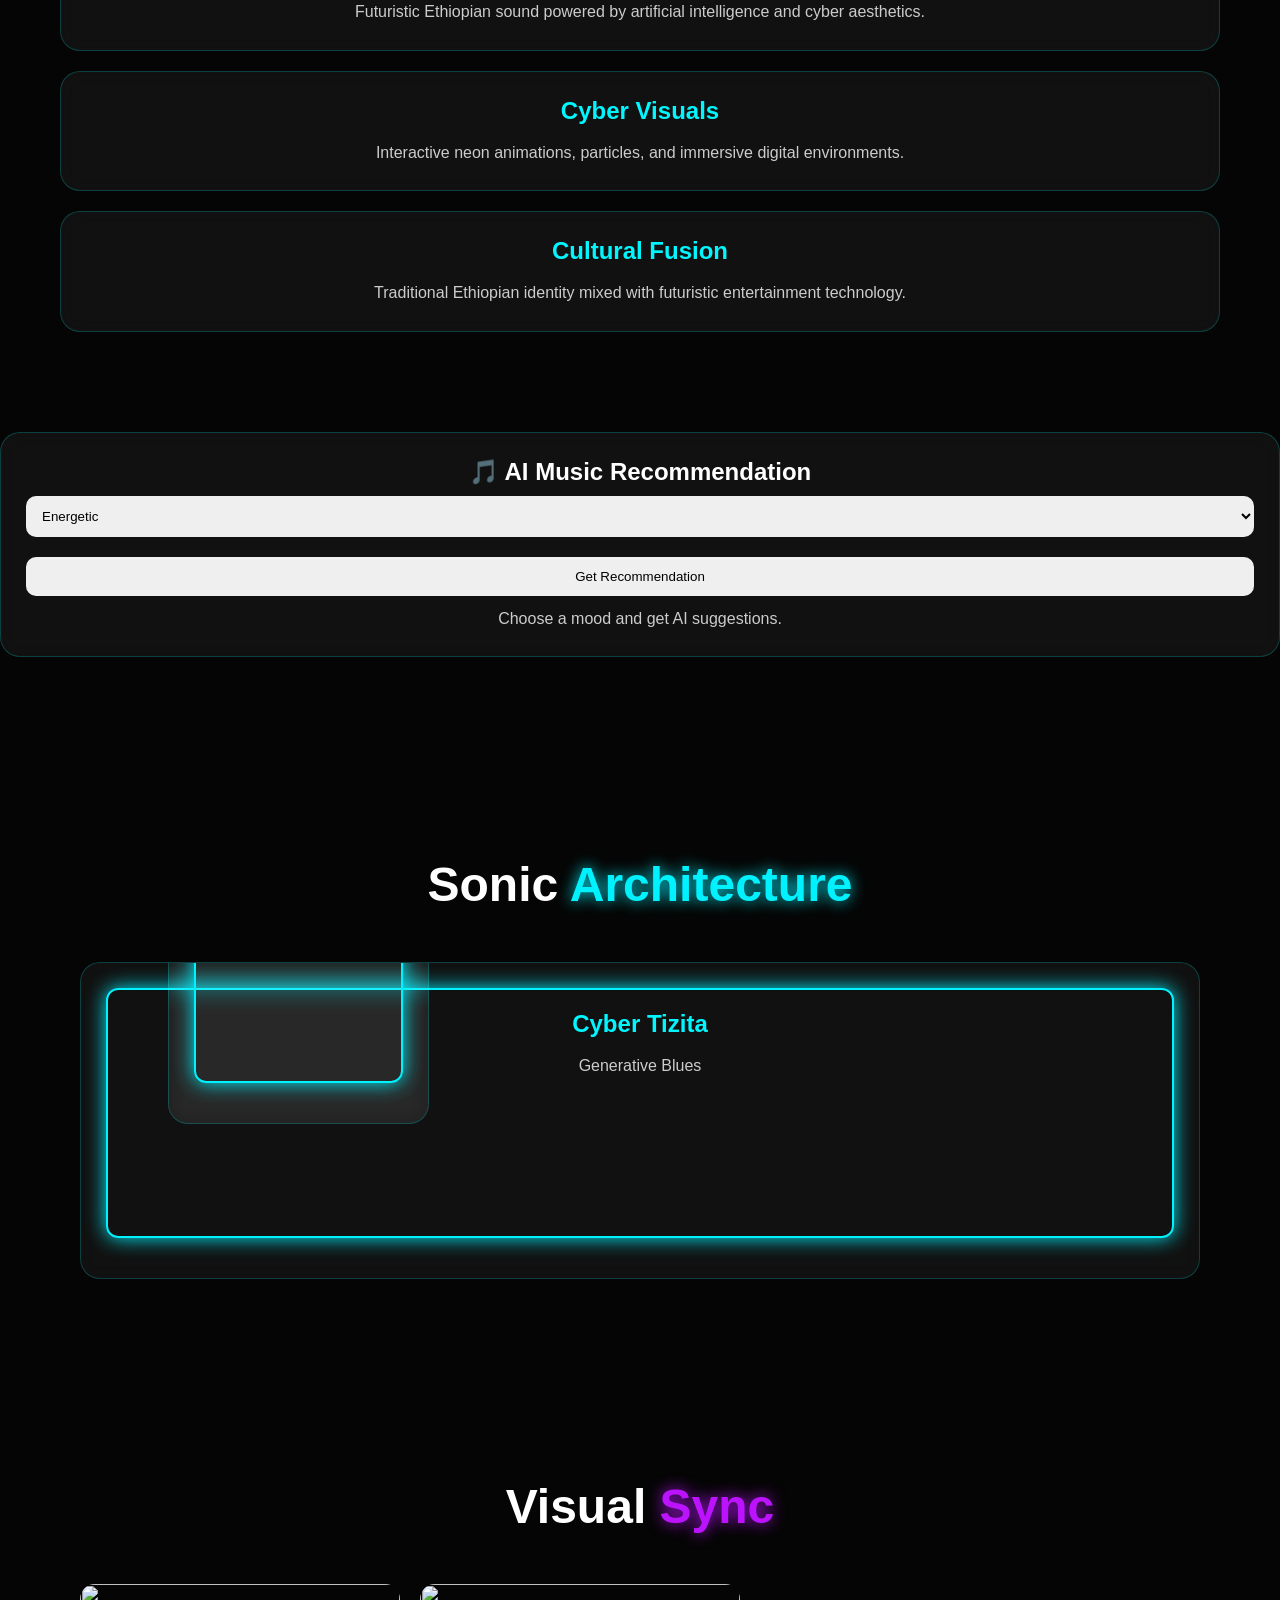
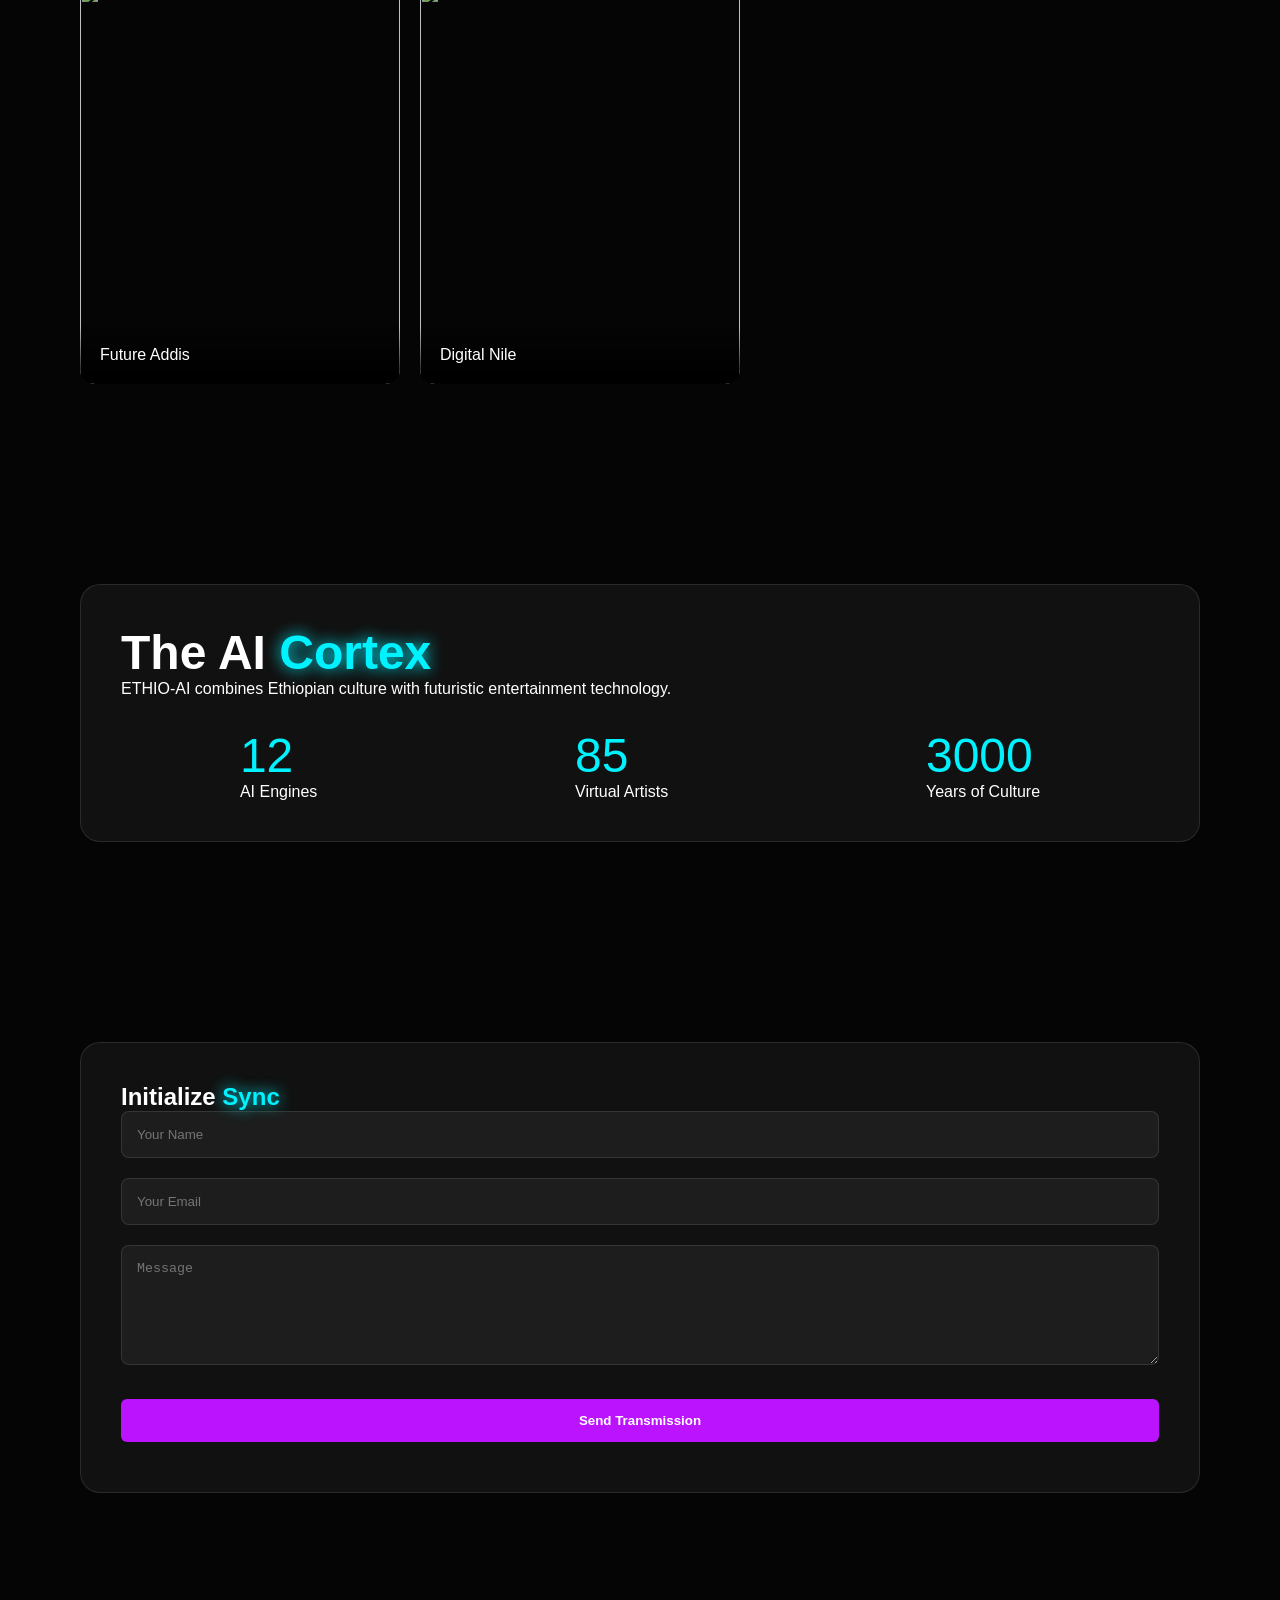
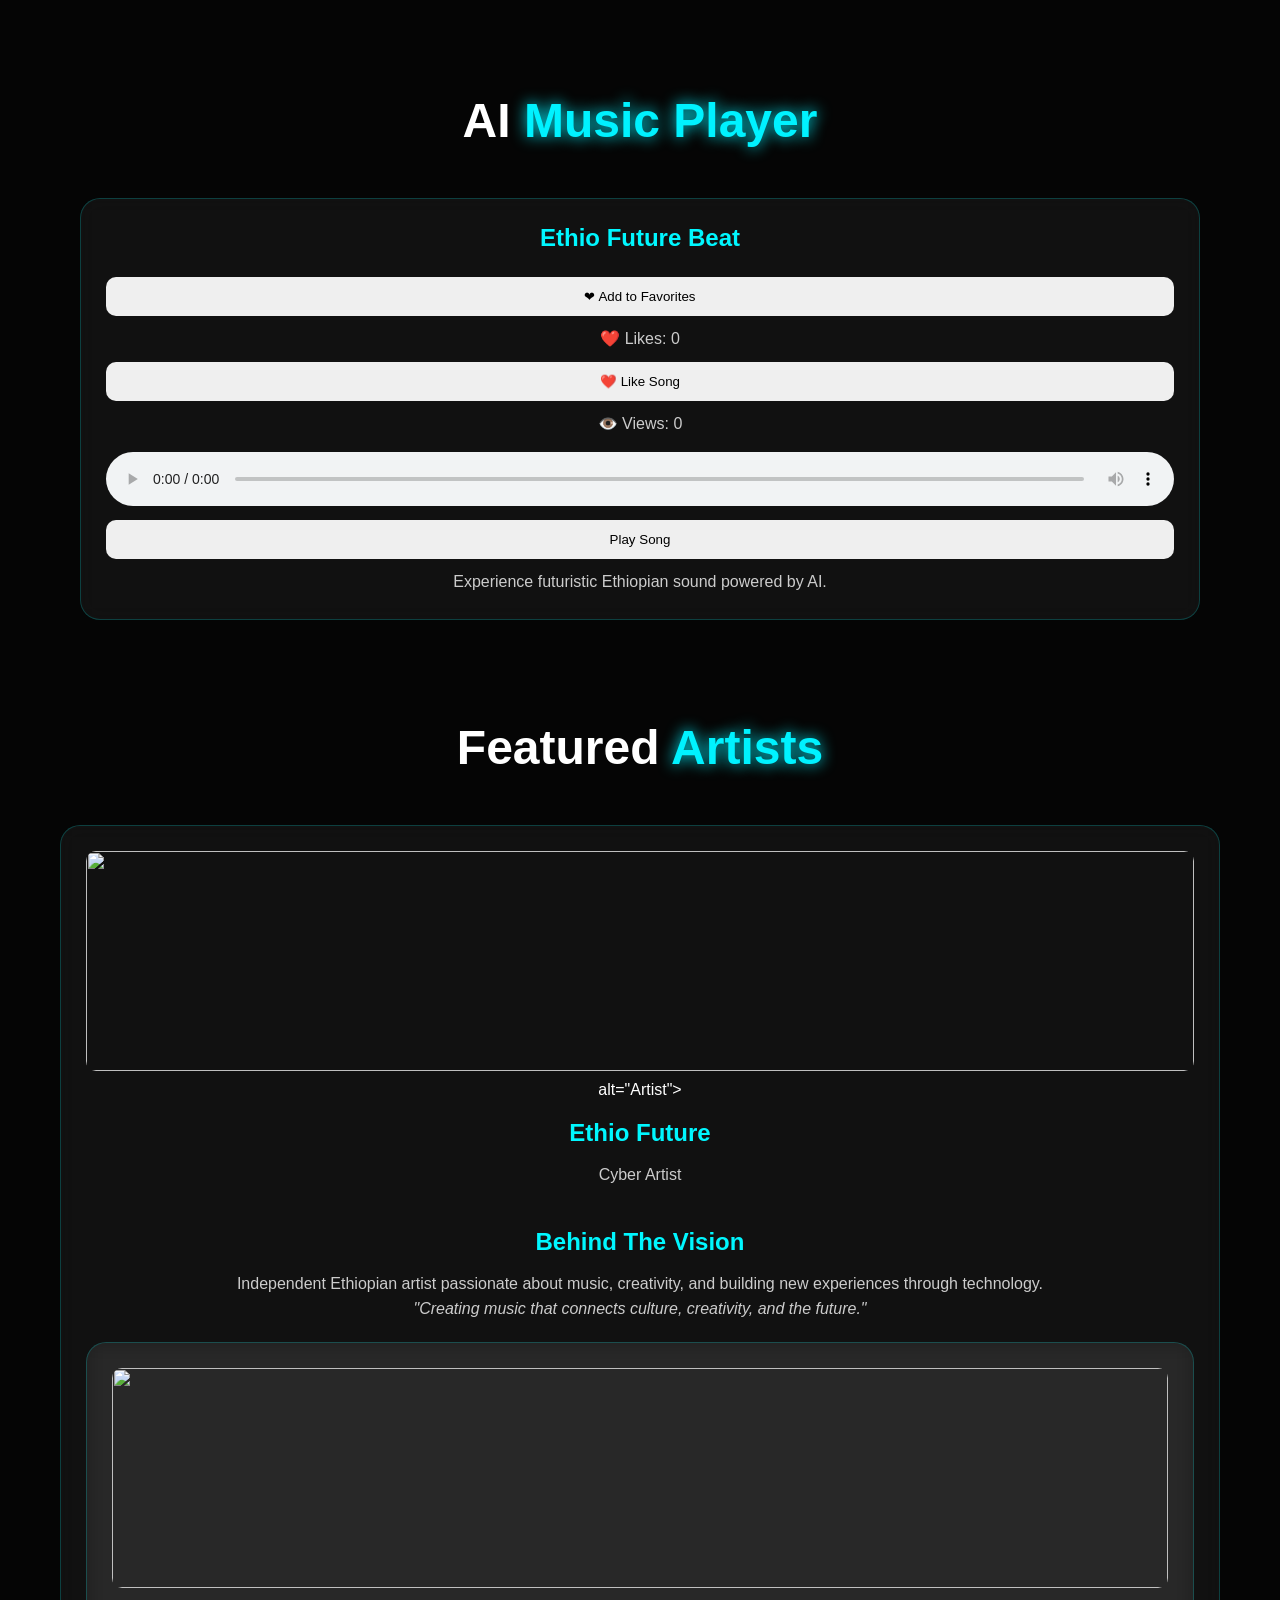
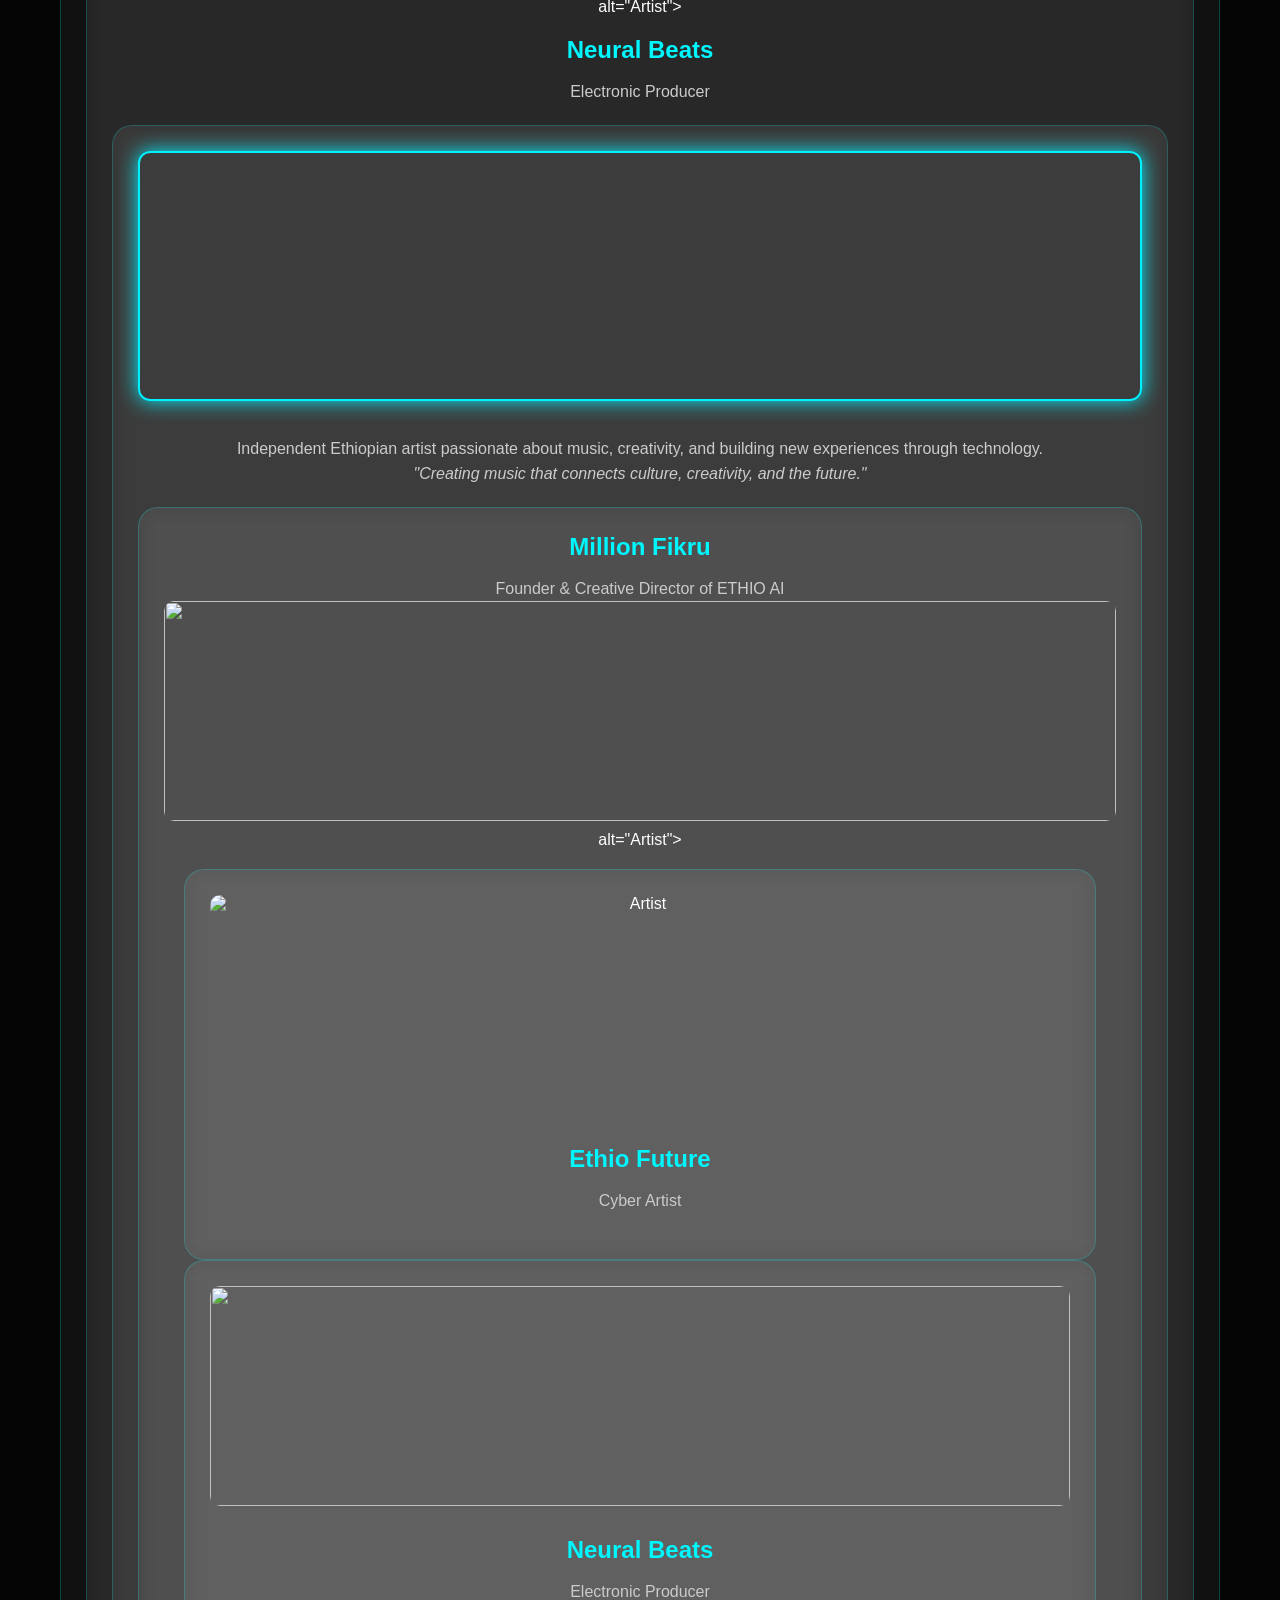
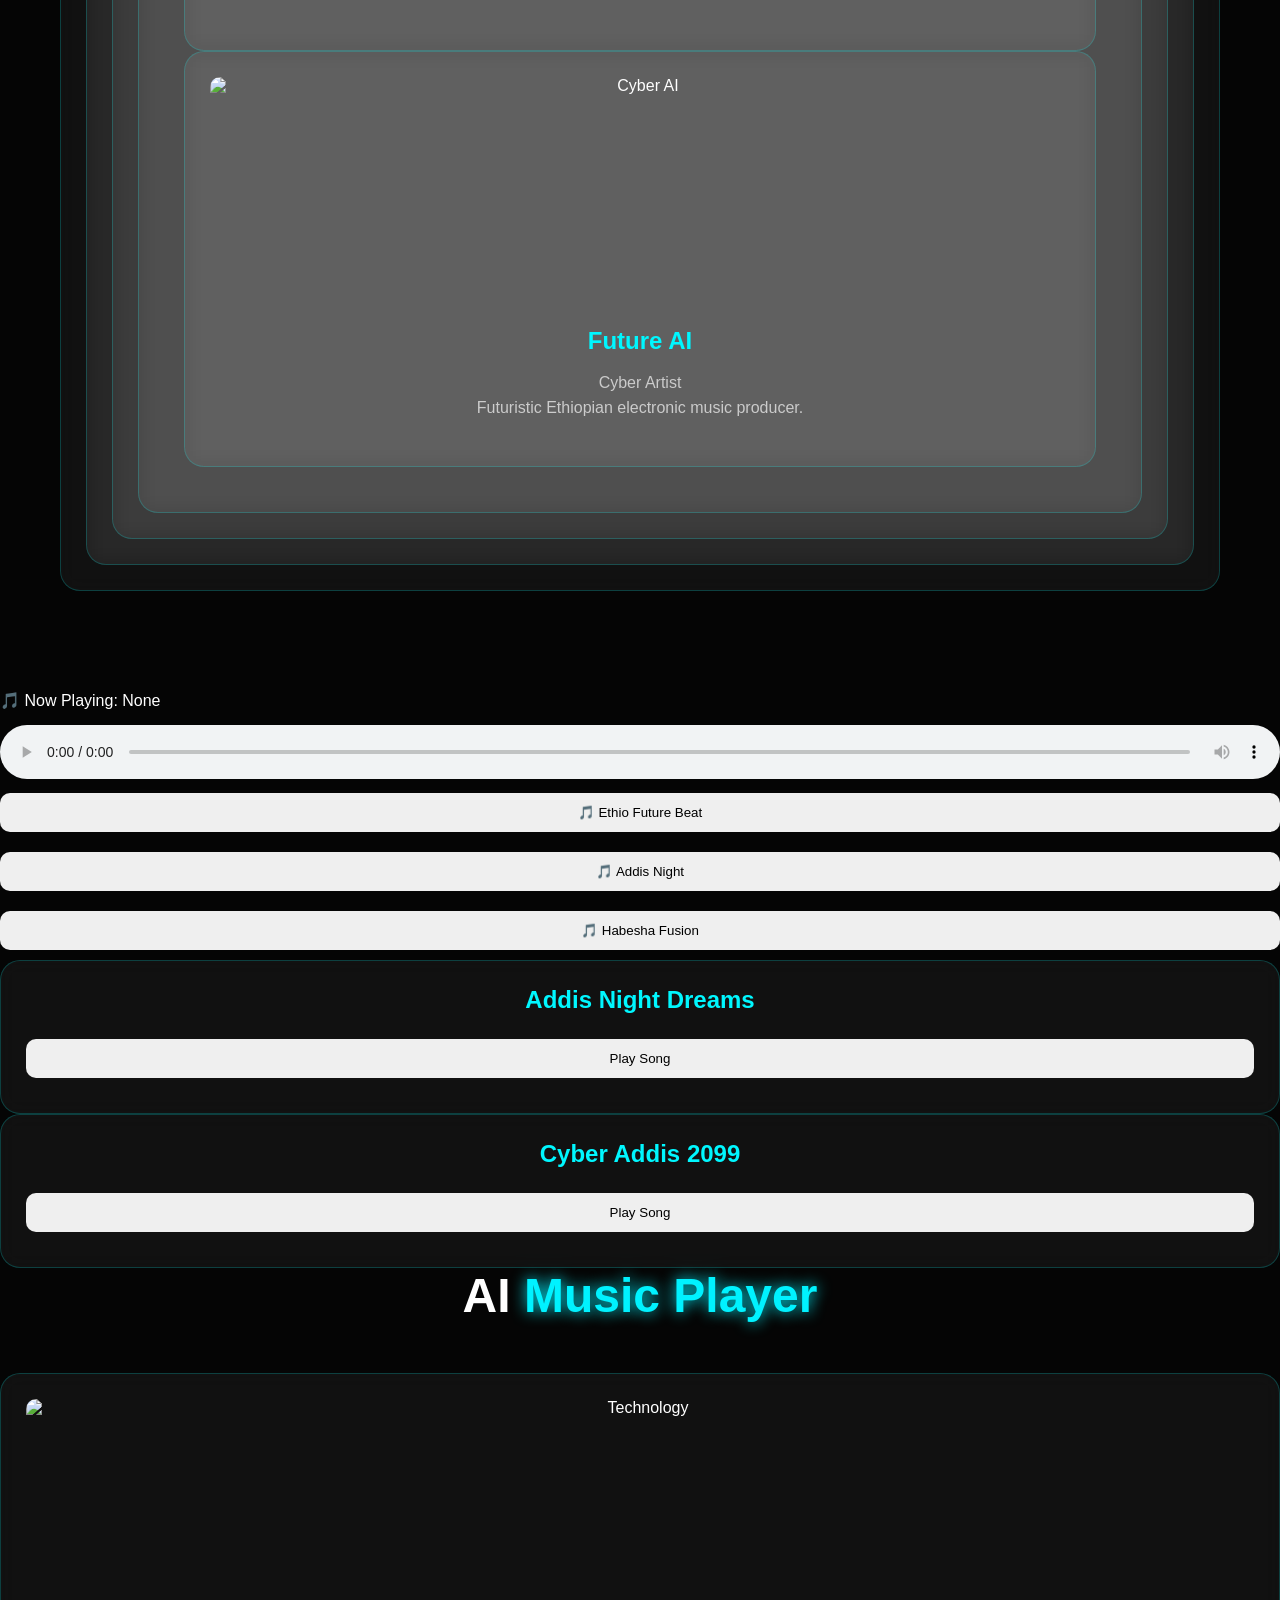
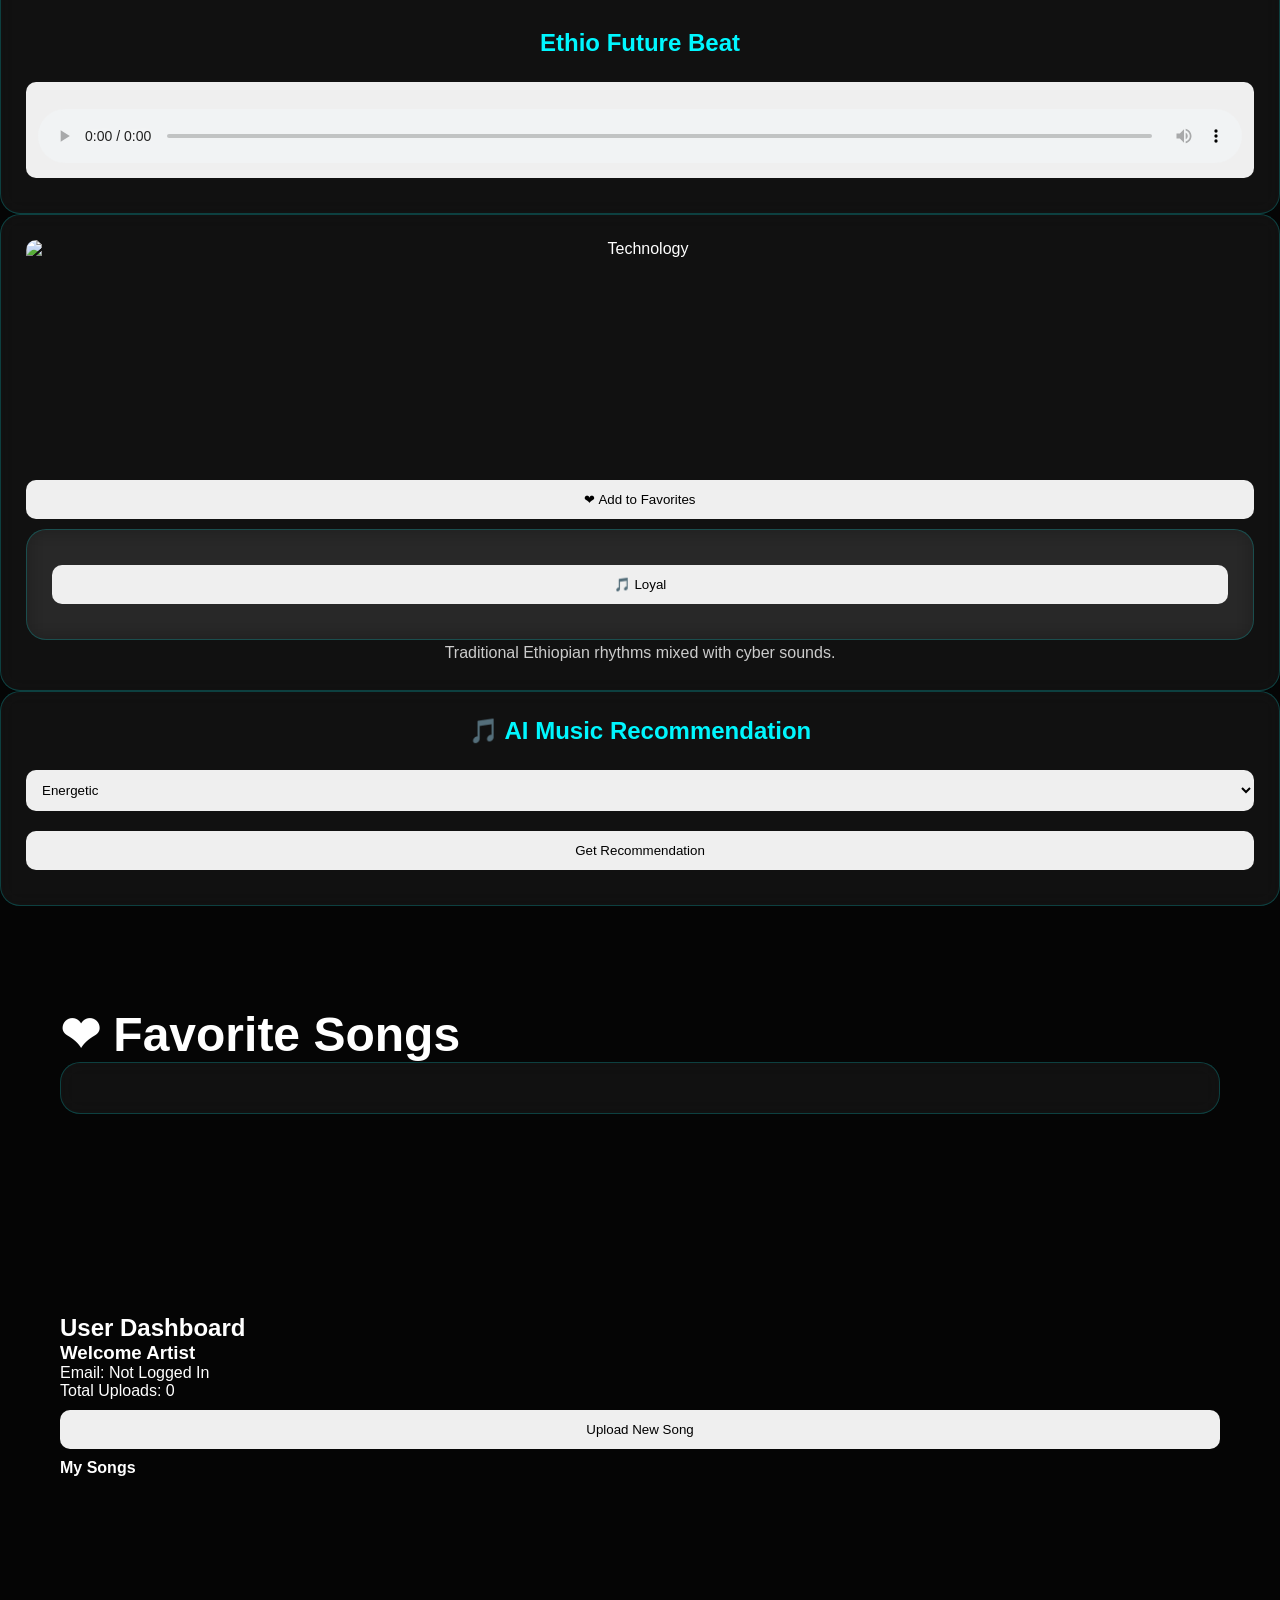
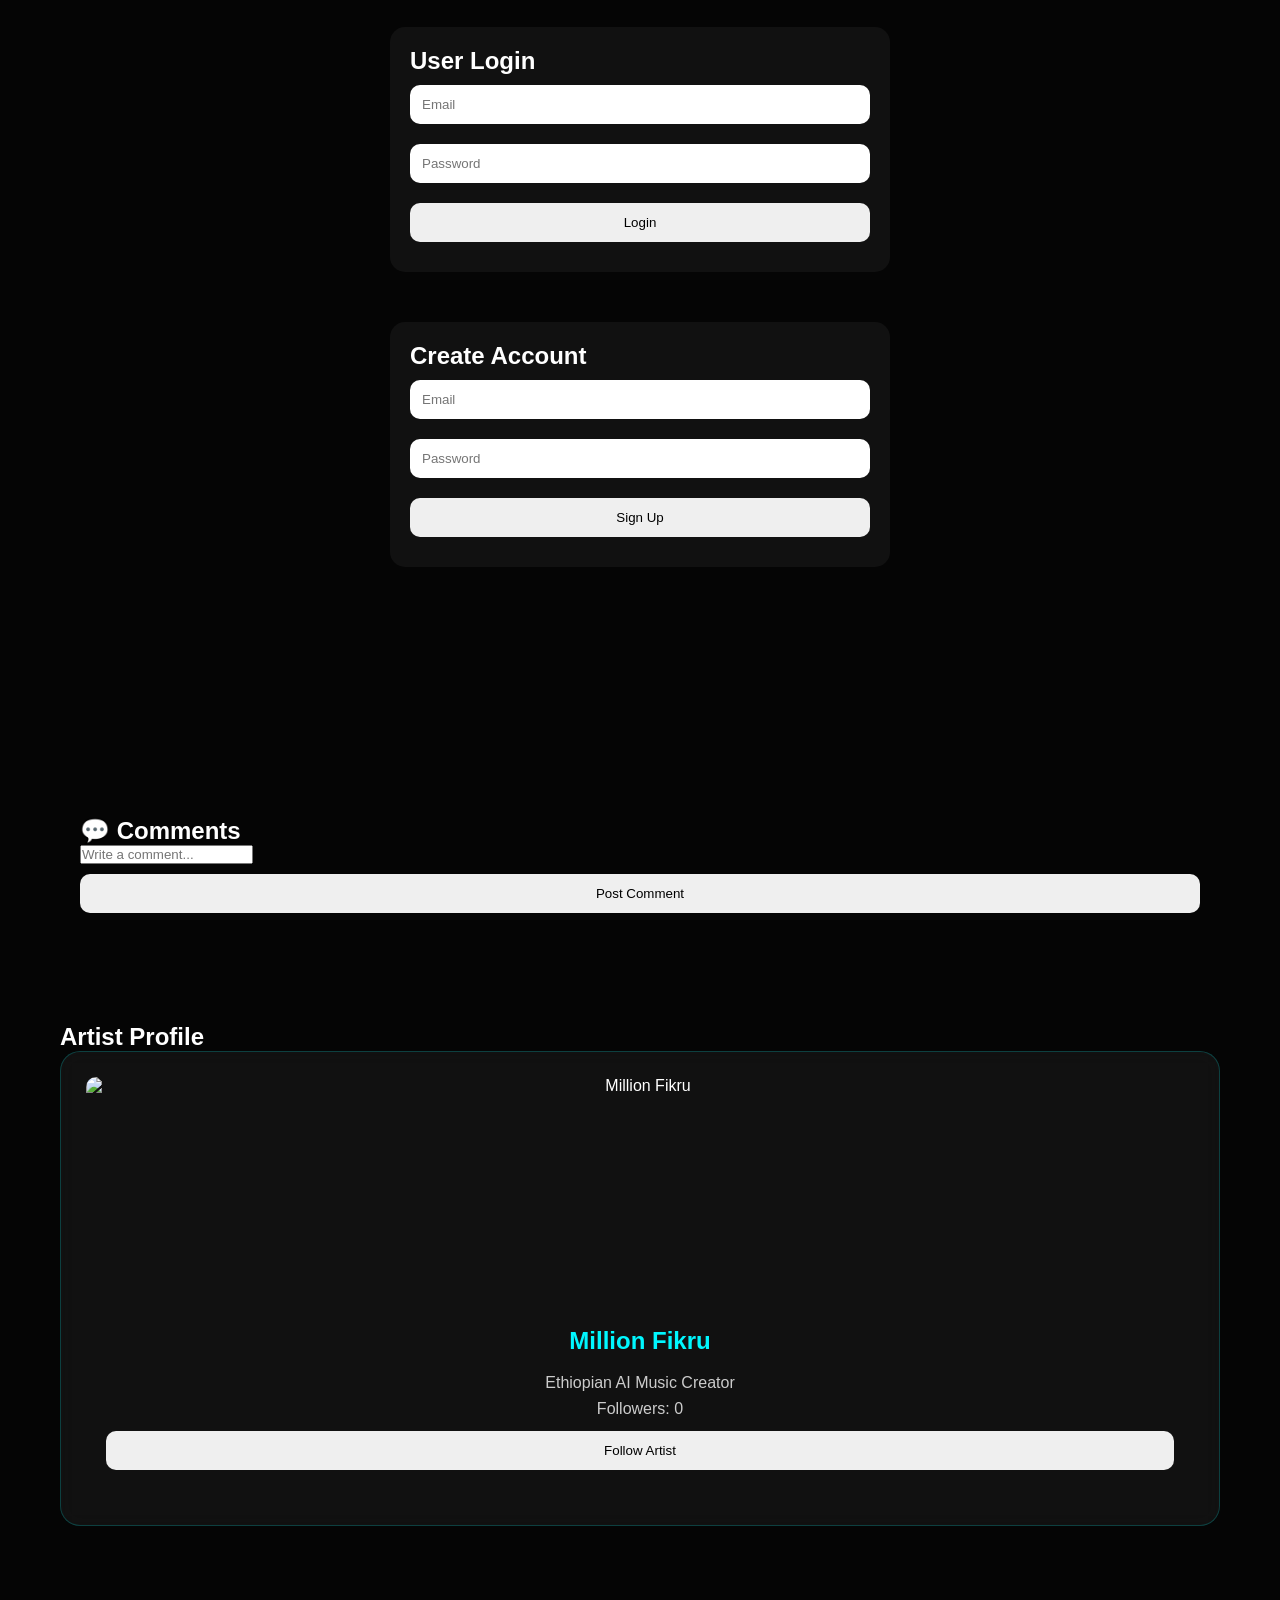
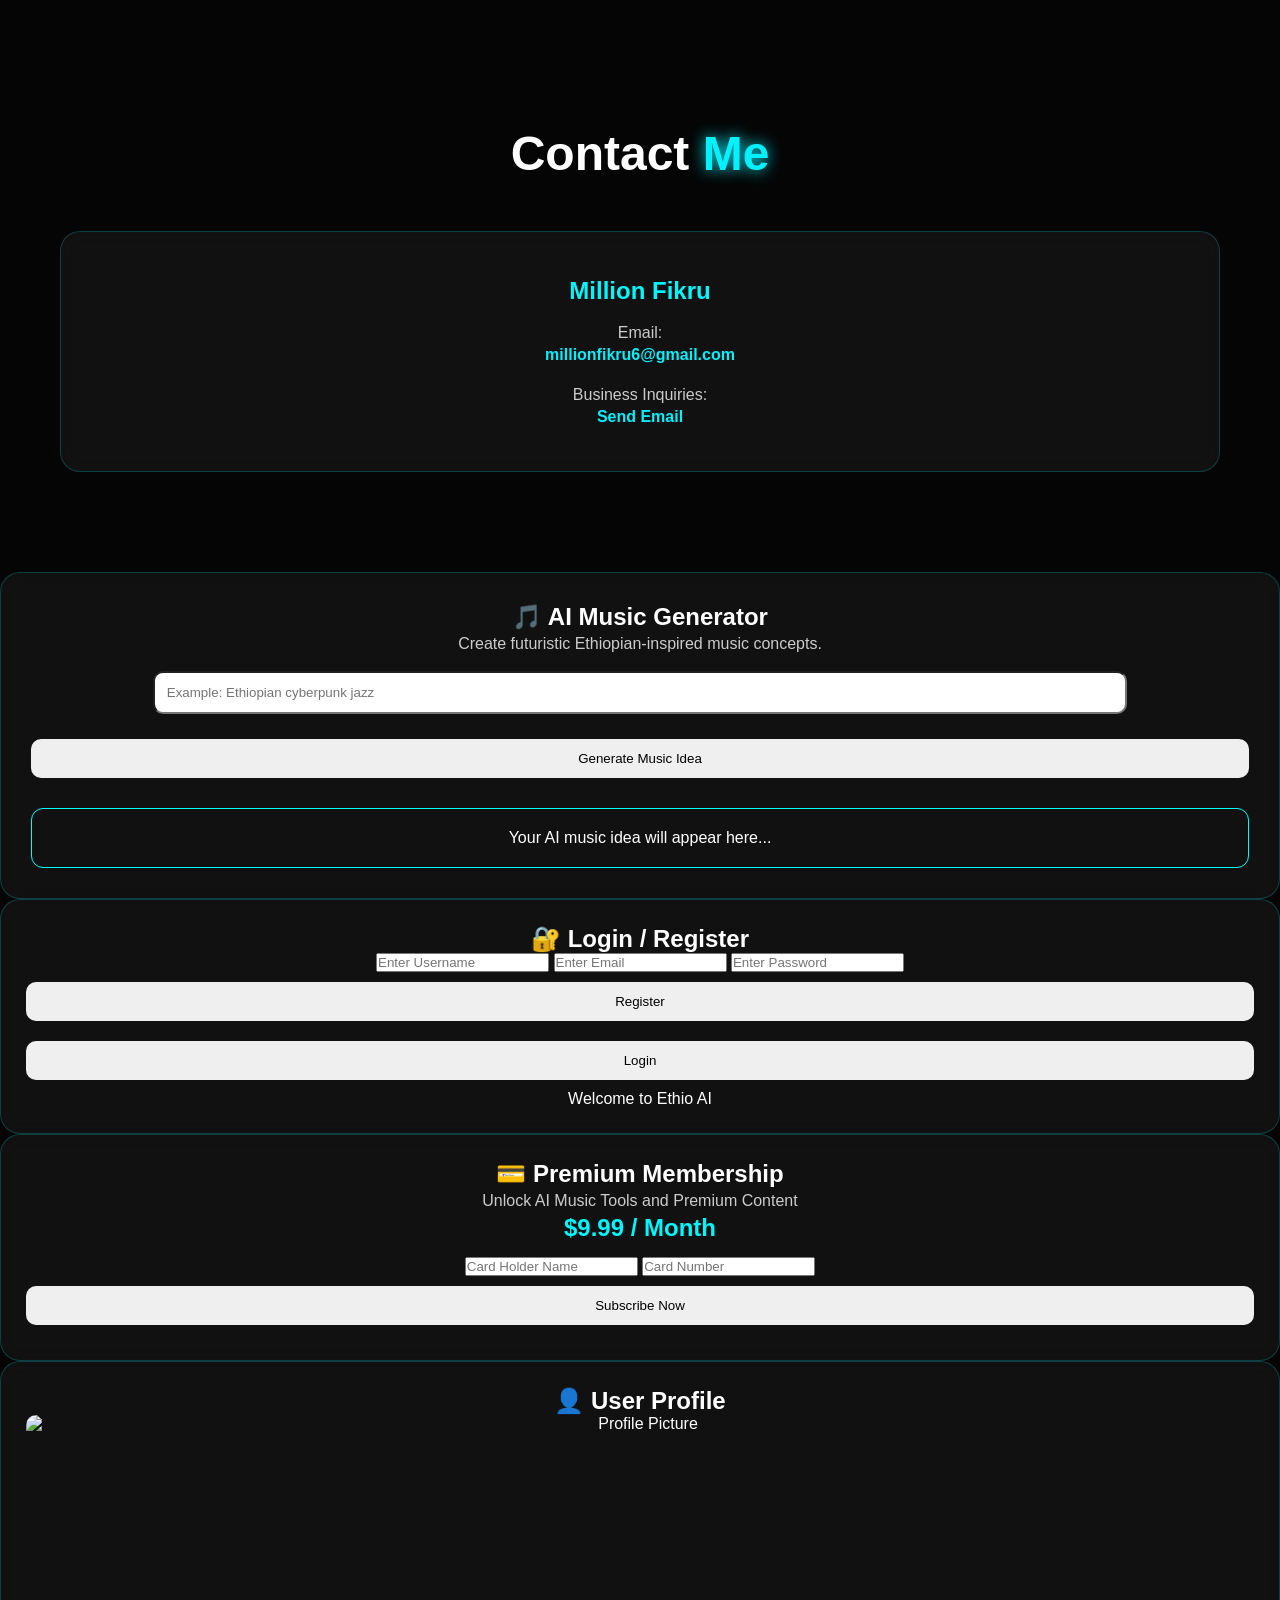
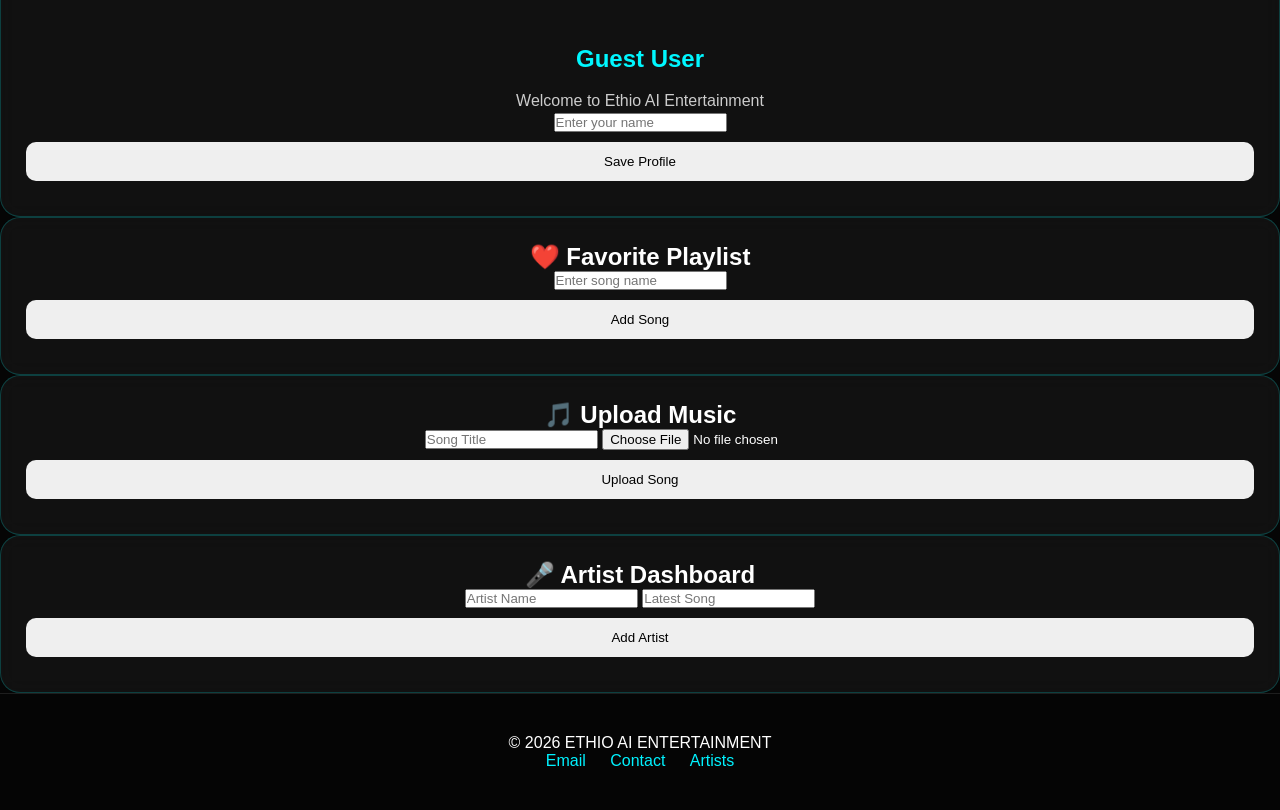
==== commit 7b6994d4: "Add favicon" ====
--- a/index.html
+++ b/index.html
@@ -40,6 +40,7 @@
 
     <meta property="og:image:width" content="1200">
 <meta property="og:image:height" content="630">
+    <link rel="icon" type="image/png" href="./favicon.png">
     <link rel="stylesheet" href="./style.css">
 <meta name="google-site-verification" content="ArNQmtWHPmADovcmXyyfULW5FO10P-lZNaQbTu9eltE" />
   </head>
